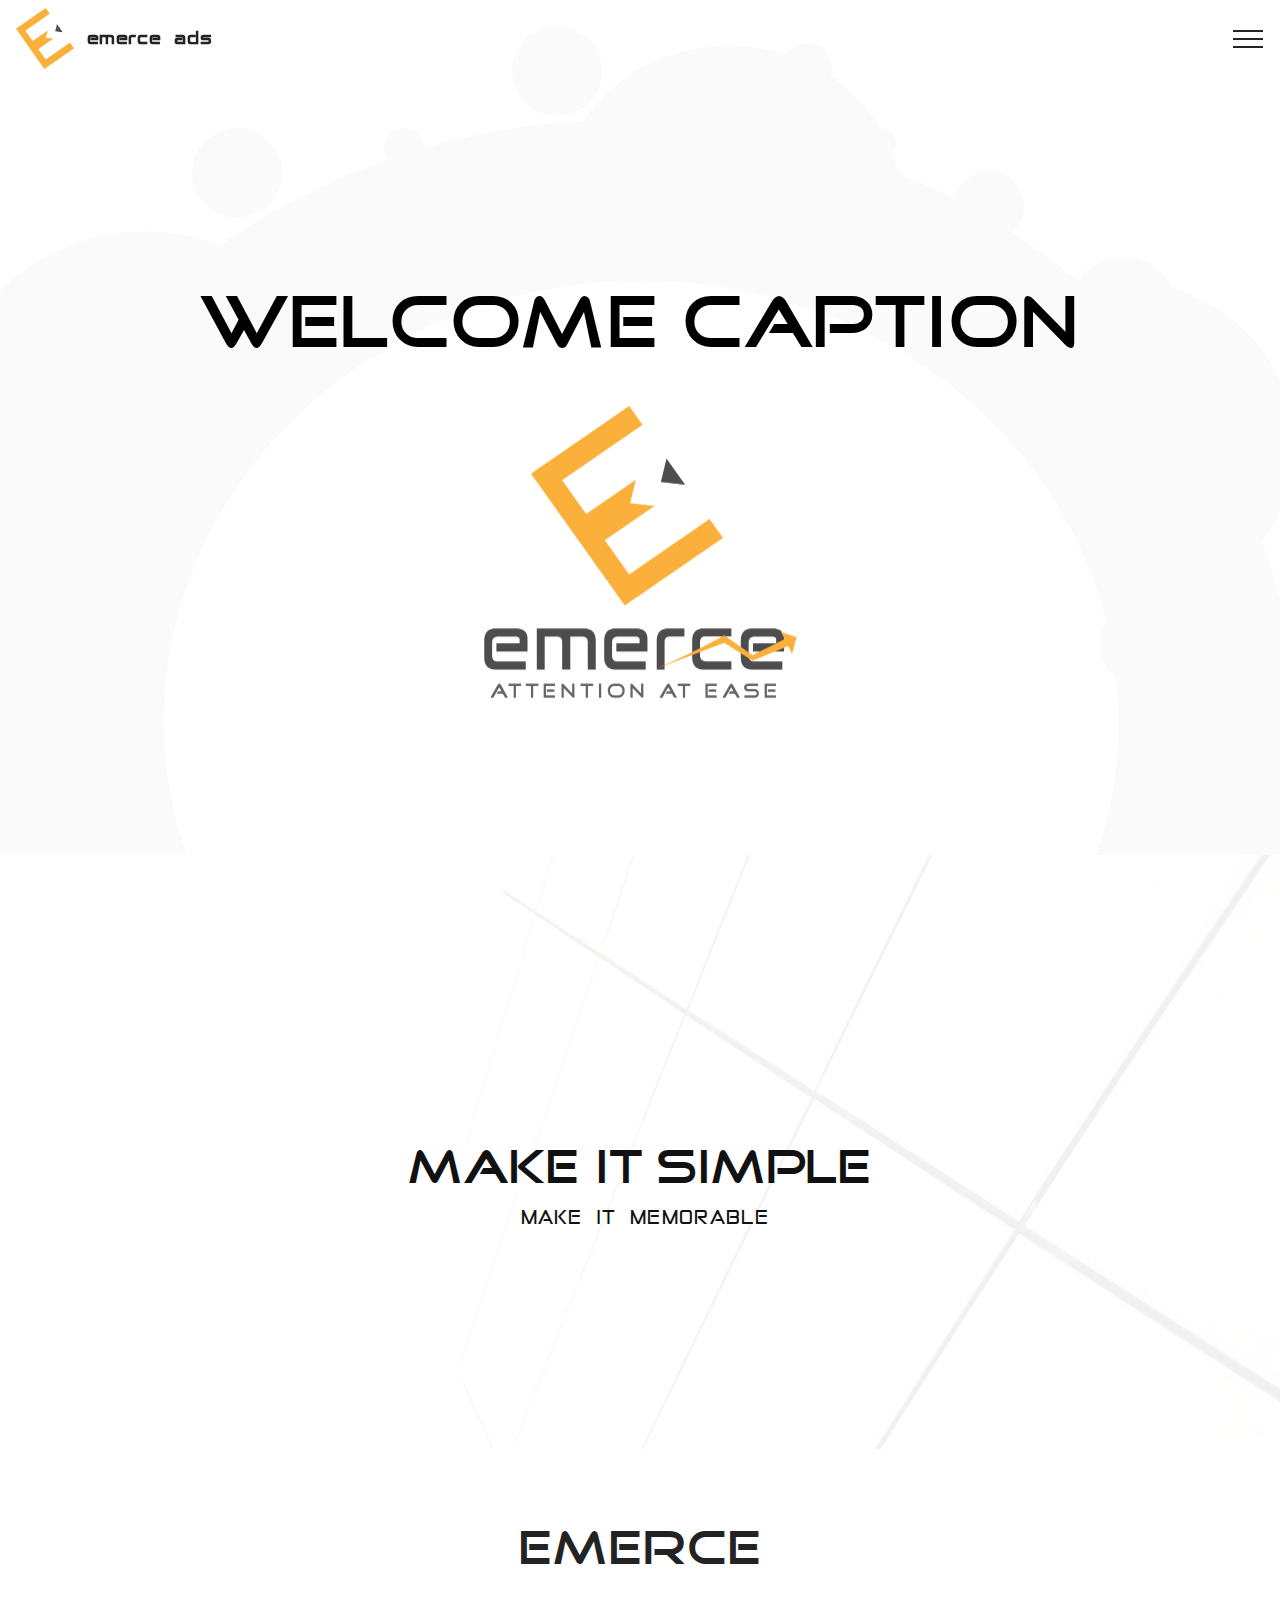
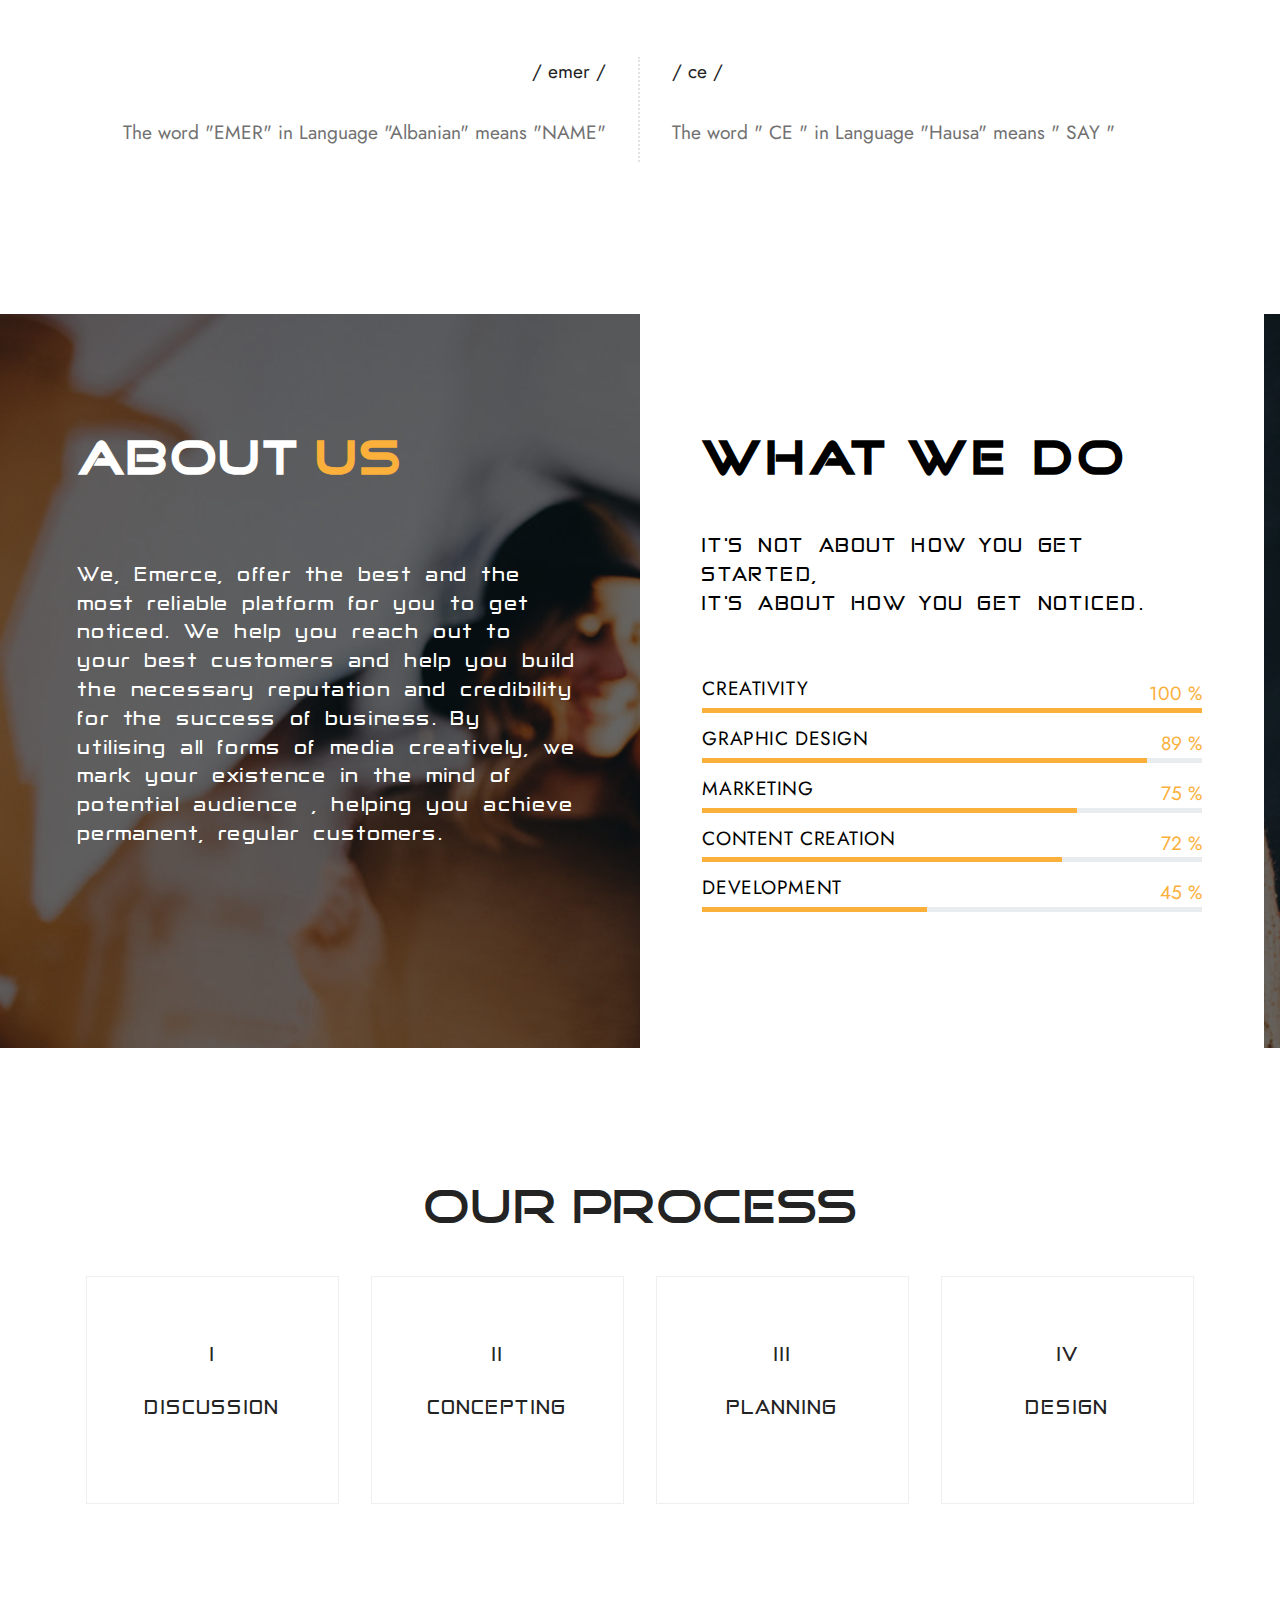
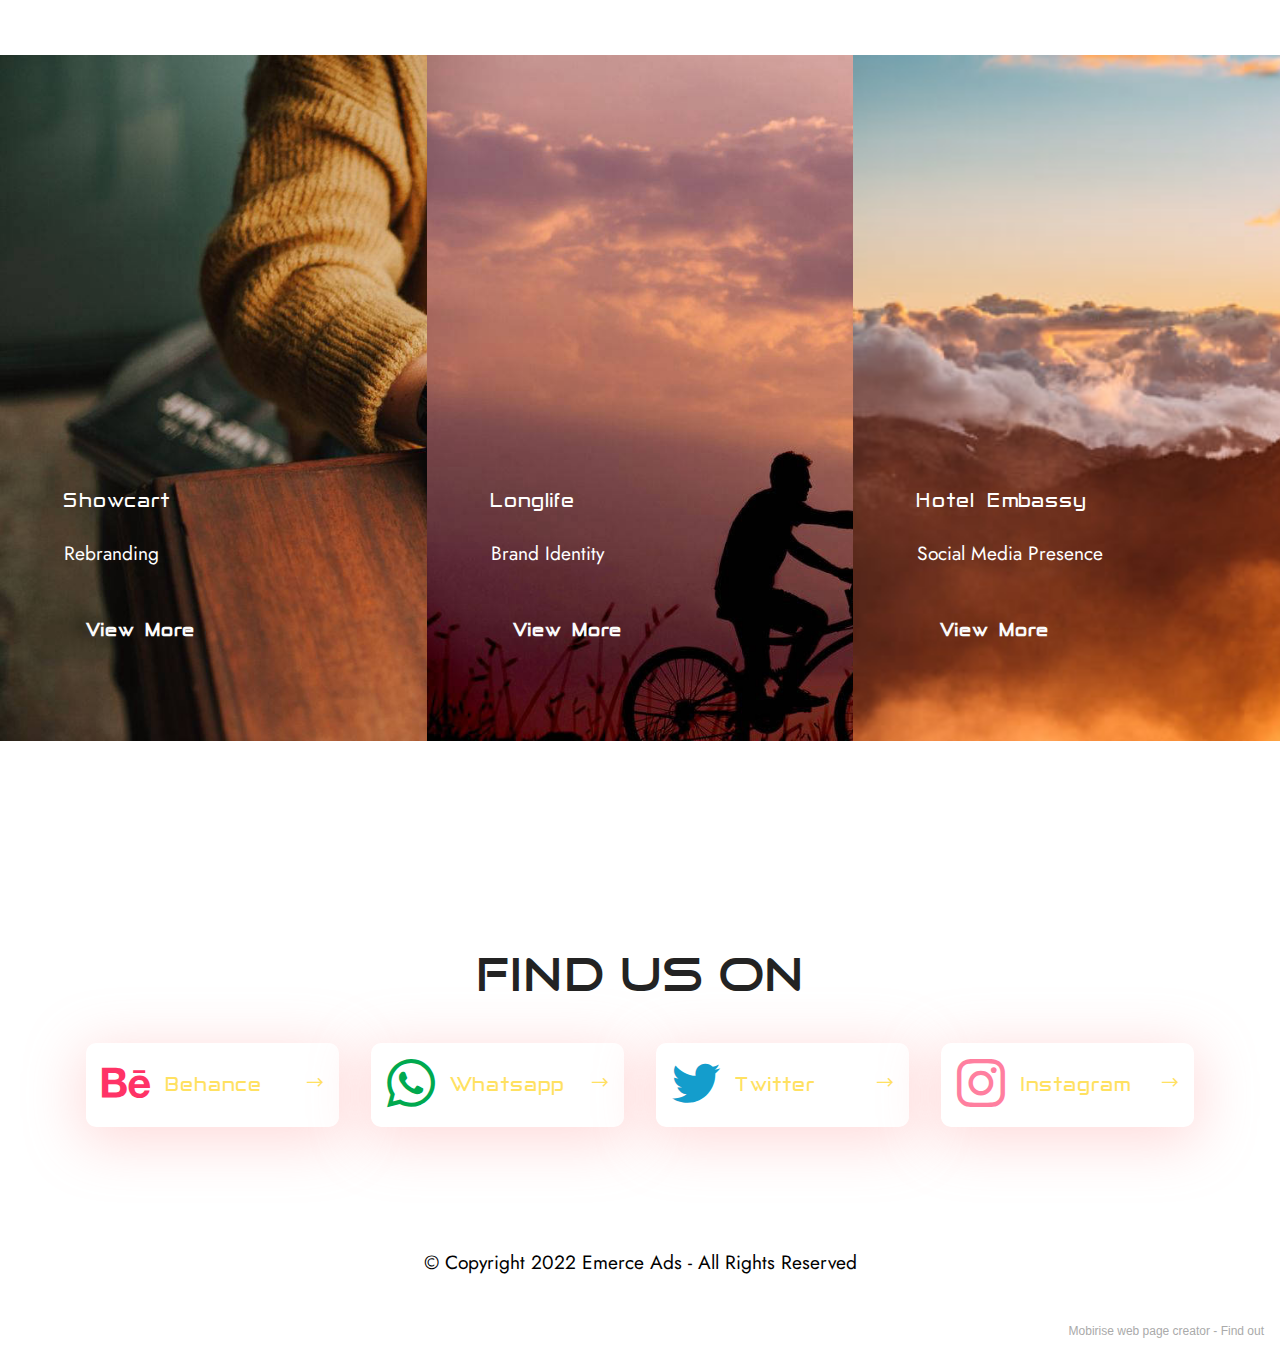
==== index.html @ 0b378f1a "iNITIAL dESIGN tEMPLATE" ====
<!DOCTYPE html>
<html  >
<head>
  <!-- Site made with Mobirise Website Builder v5.5.2, https://mobirise.com -->
  <meta charset="UTF-8">
  <meta http-equiv="X-UA-Compatible" content="IE=edge">
  <meta name="generator" content="Mobirise v5.5.2, mobirise.com">
  <meta name="viewport" content="width=device-width, initial-scale=1, minimum-scale=1">
  <link rel="shortcut icon" href="assets/images/emerce-logo-only-96x100.png" type="image/x-icon">
  <meta name="description" content="">
  
  
  <title>Home</title>
  <link rel="stylesheet" href="assets/web/assets/mobirise-icons2/mobirise2.css">
  <link rel="stylesheet" href="assets/bootstrap/css/bootstrap.min.css">
  <link rel="stylesheet" href="assets/bootstrap/css/bootstrap-grid.min.css">
  <link rel="stylesheet" href="assets/bootstrap/css/bootstrap-reboot.min.css">
  <link rel="stylesheet" href="assets/animate-css/css/animate.css">
  <link rel="stylesheet" href="assets/animate-css/css/animate.compat.css">
  <link rel="stylesheet" href="assets/animate-css/css/animate.min.css">
  <link rel="stylesheet" href="assets/animate-css/css/animation_utility.css">
  <link rel="stylesheet" href="assets/parallax/jarallax.css">
  <link rel="stylesheet" href="assets/tether/tether.min.css">
  <link rel="stylesheet" href="assets/dropdown/css/style.css">
  <link rel="stylesheet" href="assets/socicon/css/styles.css">
  <link rel="stylesheet" href="assets/theme/css/style.css">
  <link href="assets/fonts/style.css" rel="stylesheet">
  <link rel="preload" href="https://fonts.googleapis.com/css2?family=Jost:ital,wght@0,400;0,700;1,400;1,700&display=swap&display=swap" as="style" onload="this.onload=null;this.rel='stylesheet'">
  <noscript><link rel="stylesheet" href="https://fonts.googleapis.com/css2?family=Jost:ital,wght@0,400;0,700;1,400;1,700&display=swap&display=swap"></noscript>
  <link rel="preload" as="style" href="assets/mobirise/css/mbr-additional.css"><link rel="stylesheet" href="assets/mobirise/css/mbr-additional.css" type="text/css">
  
  
  
  
</head>
<body>
  
  <section class="animateMenu14 extMenu14 menu cid-sZHbdw7y7J" once="menu" id="animateMenu14-c">

	


	<nav class="navbar navbar-dropdown collapsed navbar-fixed-top">
		<div class="navbar-brand">
			<span class="navbar-logo">
				<a href="index.html">
					<img src="assets/images/emerce-logo-only-96x100.png" alt="Emerce Logo" style="height: 3.8rem;">
				</a>
			</span>
			<span class="navbar-caption-wrap"><a class="navbar-caption text-black display-4" href="https://mobiri.se">emerce ads</a></span>
		</div>
		<button class="navbar-toggler" type="button" data-toggle="collapse" data-target="#navbarSupportedContent" aria-controls="navbarNavAltMarkup" aria-expanded="false" aria-label="Toggle navigation">
			<div class="hamburger">
				<span></span>
				<span></span>
				<span></span>
				<span></span>
			</div>
		</button>
		<div class="collapse navbar-collapse" id="navbarSupportedContent">
			<div class="container slideInLeft scrollanimation animate__animated animate__delay-0s animate__duration-0s animate__slower animate__repeat-1">
				<div class="row align-items-center">
					<div class="col-md-6 col-lg-8 img-column">
						<img src="assets/images/background1.jpg" alt="LOGO">
					</div>
					<div class="col-md-6 col-lg-4 text-column align-right">
						<ul class="navbar-nav nav-dropdown" data-app-modern-menu="true">
							<li class="nav-item">
								<a class="nav-link link text-black display-5" href="https://mobiri.se">
									Home
								</a>
							</li>
							<li class="nav-item">
								<a class="nav-link link text-black display-5" href="https://mobiri.se">
									Menu
								</a>
							</li>
							<li class="nav-item">
								<a class="nav-link link text-black display-5" href="https://mobiri.se">
									Blog
								</a>
							</li>
						</ul>
						<div class="contact-block align-right py-3">
							<ul class="mbr-fonts-style contact-list display-7">
								<li><strong>PHONE:</strong> +1 (0) 000 0000 001</li>
								<li><strong>EMAIL:</strong> youremail@mail.com</li>
							</ul>
						</div>
						<div class="icons-menu">
							<a href="https://mobiri.se" target="_blank">
								<span class="p-2 mbr-iconfont socicon-twitter socicon"></span>
							</a>
							<a href="https://mobiri.se" target="_blank">
								<span class="p-2 mbr-iconfont socicon-facebook socicon"></span>
							</a>
							<a href="https://mobiri.se" target="_blank">
								<span class="p-2 mbr-iconfont socicon-youtube socicon"></span>
							</a>
							<a href="https://mobiri.se" target="_blank">
								<span class="p-2 mbr-iconfont socicon-behance socicon"></span>
							</a>
							
							
						</div>
						<div class="navbar-buttons mbr-section-btn">
							<a class="btn btn-sm btn-black-outline display-4" href="https://mobiri.se">
								Contact Us
							</a>
						</div>
					</div>
				</div>
			</div>
		</div>
	</nav>
</section>

<section class="animateHeader20 extHeader cid-sZHittsG3o" id="animateHeader20-f">

    


    

    <svg class="svg1" xmlns="http://www.w3.org/2000/svg" xmlns:xlink="http://www.w3.org/1999/xlink" width="1380px" height="810px" viewBox="0 0  1380 810" preserveAspectRatio="xMidYMid meet">
        <rect id="svgEditorBackground" x="0" y="0" width="1380" height="810" style="fill: none; stroke: none;"></rect>
        <circle id="e1_circle" cx="309" cy="433" style="fill:aqua;stroke:black;stroke-width:0px;" r="149.486"></circle>
        <circle id="e3_circle" cx="679" cy="707" style="fill: aqua; stroke-width: 0px;stroke:black;" r="516.715">
        </circle>
        <circle id="e4_circle" cx="759" cy="261" style="fill:aqua;stroke:black;stroke-width:0px;" r="132.2459829258">
        </circle>
        <circle id="e5_circle" cx="1054" cy="462" style="fill:aqua;stroke:black;stroke-width:0px;" r="139.413"></circle>
        <circle id="e6_circle" cx="691" cy="692" style="fill:khaki;stroke:black;stroke-width:0px;" r="367.214"></circle>
    </svg>

    <div class="round round1 rev"></div>
    <div class="round round2 rev"></div>
    <div class="round round3"></div>
    <div class="round round4 rev"></div>
    <div class="round round5"></div>
    <div class="round round6 rev"></div>
    <div class="round round7"></div>
    <div class="round round8 rev"></div>
    <div class="round round9 rev"></div>
    <div class="round round10"></div>
    <div class="round round11"></div>

    <div class="container slideInLeft scrollanimation animate__animated animate__delay-0s animate__duration-0s animate__slower animate__repeat-1">
        <div class="row justify-content-md-center align-items-center">


            <div class="col-md-10 align-center">
                <h1 class="mbr-section-title mbr-regular pb-2 mbr-fonts-style display-1">Welcome caption</h1>
                
                
                
            </div>

            <div class="pt-4 align-center" style="width: 35%;">
                <img src="assets/images/emerce-full-750x599.png" alt="Emerce Logo Name" title="">
            </div>

        </div>
    </div>

</section>

<section data-bs-version="5.1" class="features21 cid-sZGV14lDlD" id="features22-3">

    
    <div class="mbr-overlay" style="opacity: 0.8; background-color: rgb(255, 255, 255);">
    </div>
    <div class="container">
        <div class="row justify-content-center">
            <div class="col-12 col-md-8">
                <div class="item mbr-flex">
                    <div class="icon-box w-100">
                        <span class="step-number mbr-fonts-style display-1">&nbsp;</span>
                    </div>
                    <div class="text-box">
                        <h4 class="icon-title card-title mbr-black mbr-fonts-style display-2">MAKE IT SIMPLE</h4>
                        <h5 class="icon-text mbr-black mbr-fonts-style display-5">&nbsp;MAKE IT MEMORABLE</h5>
                        
                    </div>
                </div>
                
                
                
                
                
                
                
            </div>
        </div>
    </div>
</section>

<section class="animateContent2 mbr-section extСontent cid-sZGV6qmUOB" id="animateContent2-4">

    

    <div class="container fadeIn scrollanimation animate__animated animate__delay-0s animate__duration-0s animate__slower animate__repeat-1">
        <div class="title col-12 col-md-12">
            <h2 class="align-center mbr-fonts-style pb-5 display-2">emerce</h2>
        </div>
        <div class="media-container-row mt-4">
            <div class="article article-right-border mb-4 col-sm-12 col-md-6">
                
                <h3 class="article-title-left align-right mbr-fonts-style pb-4 display-7">/ emer /</h3>
                <p class="mbr-text-left align-right mbr-fonts-style display-7">The word "EMER" in Language "Albanian" means "NAME"</p>
            </div>
            <div class="article mb-4 col-sm-12 col-md-6">
                
                <h3 class="article-title-right mbr-fonts-style pb-4 align-left display-7">/ ce /</h3>
                <p class="mbr-text-right mbr-fonts-style align-left display-7">The word " CE " in Language "Hausa" means " SAY "</p>
            </div>
        </div>
    </div>
</section>

<section class="animateProgressBars11 extProgressBars cid-sZK73WFWVi" id="animateProgressBars11-j">

    

    <div class="mbr-overlay" style="opacity: 0.6; background-color: rgb(0, 0, 0);">
    </div>

    <div class="container-fluid fadeIn scrollanimation animate__animated animate__delay-0s animate__duration-0s animate__slower animate__repeat-1">
        <div class="row">
            <div class="first-col col-md-6">
                <div class="about-content">
                    <div class="mbr-section-title pb-3 align-left">
                        <span class="text-title mbr-bold mbr-fonts-style mbr-white display-2">
                        ABOUT </span> <span class="text-primarycolor mbr-fonts-style mbr-bold display-2">us</span>
                    </div>
                    <h3 class="mbr-section-subtitle align-left mbr-white mbr-light pb-3 mbr-fonts-style display-5">
                        
                    <div><span style="font-size: 1.2rem; letter-spacing: 0.03em;"><br></span></div><br><div><span style="font-size: 1.2rem; letter-spacing: 0.03em;">We, Emerce, offer the best and the most reliable platform for you to get noticed. We help you reach out to your best customers and help you build the necessary reputation and credibility for the success of business. By utilising all forms of media creatively, we mark your existence in the mind of potential audience , helping you achieve permanent, regular customers.&nbsp;</span><br></div></h3>
                    
                    
                </div>
            </div>
            <div class="second-col col-md-6">
                <h2 class="mbr-section-title pb-3 align-left mbr-bold mbr-fonts-style mbr-white display-2">what we do</h2>
                <h3 class="mbr-section-subtitle mbr-fonts-style align-left mbr-light display-5"><br>IT'S NOT ABOUT HOW YOU GET STARTED,
<div>IT'S ABOUT HOW YOU GET NOTICED.</div><div><br></div></h3>
                <div class="row pt-4">
                    <div class="progress_elements col-md-12">
                        <div class="progress1 pb-3">
                            <div class="title-wrap">
                                <div class="progressbar-title mbr-fonts-style display-7">
                                    <p>CREATIVITY</p>
                                </div>
                                <div class="progress_value mbr-fonts-style display-7">
                                    <div class="progressbar-number"></div>
                                    <span>%</span>
                                </div>
                            </div>
                            <div class="progress">
                                <div class="progress-bar progress-bar-1" role="progressbar" aria-valuenow="100" aria-valuemin="0" aria-valuemax="100"></div>
                            </div>
                        </div>
                            
                        <div class="progress2 pb-3">
                            <div class="title-wrap">
                                <div class="progressbar-title mbr-fonts-style display-7">
                                    <p>
                                        GRAPHIC DESIGN</p>
                                </div>
                                <div class="progress_value mbr-fonts-style display-7">
                                    <div class="progressbar-number"></div>
                                    <span>%</span>
                                </div>
                            </div>
                            <div class="progress">
                                <div class="progress-bar progress-bar-2" role="progressbar" aria-valuenow="100" aria-valuemin="0" aria-valuemax="100"></div>
                            </div>
                        </div>
                        
                        <div class="progress3 pb-3">
                            <div class="title-wrap">
                                <div class="progressbar-title mbr-fonts-style display-7">
                                    <p>
                                        MARKETING</p>
                                </div>
                                <div class="progress_value mbr-fonts-style display-7">
                                    <div class="progressbar-number"></div>
                                    <span>%</span>
                                </div>
                            </div>
                            <div class="progress">
                                <div class="progress-bar progress-bar-3" role="progressbar" aria-valuenow="100" aria-valuemin="0" aria-valuemax="100"></div>
                            </div>
                        </div>
                        
                        <div class="progress4 pb-3">
                            <div class="title-wrap">
                                <div class="progressbar-title mbr-fonts-style display-7">
                                    <p>
                                        CONTENT CREATION</p>
                                </div>
                                <div class="progress_value mbr-fonts-style display-7">
                                    <div class="progressbar-number"></div>
                                    <span>%</span>
                                </div>
                            </div>
                            <div class="progress">
                                <div class="progress-bar progress-bar-4" role="progressbar" aria-valuenow="100" aria-valuemin="0" aria-valuemax="100"></div>
                            </div>
                        </div>
                     
                        <div class="progress5 pb-3">
                            <div class="title-wrap">
                                <div class="progressbar-title mbr-fonts-style display-7">
                                    <p>
                                        DEVELOPMENT
                                    </p>
                                </div>
                                <div class="progress_value mbr-fonts-style display-7">
                                    <div class="progressbar-number"></div>
                                    <span>%</span>
                                </div>
                            </div>        
                            <div class="progress">    
                                <div class="progress-bar progress-bar-5" role="progressbar" aria-valuenow="100" aria-valuemin="0" aria-valuemax="100"></div>
                            </div>
                        </div>
                    </div>    
                </div>
            </div>
        </div>
    </div>
</section>

<section class="animateFeatures4 extFeatures cid-sZHaCJRc7i mbr-parallax-background" id="animateFeatures4-9">
    
         

    <div class="mbr-overlay" style="opacity: 0.9; background-color: rgb(255, 255, 255);">
    </div>
    <div class="container fadeIn scrollanimation animate__animated animate__delay-0s animate__duration-0s animate__slower animate__repeat-1">
        
         <h1 class="mbr-section-title pb-3 mbr-fonts-style display-2">our Process</h1>
        
        
        <div class="row">
            <div class="card p-3 col-12 col-md-6 col-lg-3">
                <div class="card-wrapper media-container-row media-container-row">
                    <div class="card-box">
                        <h2 class="number pb-3 mbr-fonts-style display-5">I</h2>
                        <h4 class="card-title pb-3 mbr-fonts-style display-5">DISCUSSION</h4>
                        
                           
                    </div>
                </div>
            </div>

            <div class="card p-3 col-12 col-md-6 col-12 col-md-6 col-lg-3">
                <div class="card-wrapper media-container-row media-container-row">
                    <div class="card-box">
                        <h2 class="number pb-3 mbr-fonts-style display-5">II</h2>
                        <h4 class="card-title pb-3 mbr-fonts-style display-5">CONCEPTING</h4>
                        
                          
                    </div>
                </div>
            </div>

            <div class="card p-3 col-12 col-md-6 col-lg-3">
                 <div class="card-wrapper media-container-row media-container-row">
                    <div class="card-box">
                        <h2 class="number pb-3 mbr-fonts-style display-5">III</h2>
                        <h4 class="card-title pb-3 mbr-fonts-style display-5">PLANNING</h4>
                        
                           
                    </div>
                </div>
            </div>

            <div class="card p-3 col-12 col-md-6 col-lg-3">
                  <div class="card-wrapper media-container-row media-container-row">
                    <div class="card-box">
                        <h2 class="number pb-3 mbr-fonts-style display-5">IV</h2>
                        <h4 class="card-title pb-3 mbr-fonts-style display-5">DESIGN</h4>
                        
                         
                    </div>
                </div>
            </div>
        </div>
    </div>
</section>

<section class="animateFeatures67 features3 cid-sZGVl7zCKR" id="animateFeatures67-5">

    

    
    <div class="fadeIn scrollanimation animate__animated animate__delay-0s animate__duration-0s animate__slower animate__repeat-1 container-fluid">
        <div class="media-container-row">
            <div class="card p-3 col-12 col-md-6 col-lg-4">
                <div class="card-wrapper card1">
                    <div class="card-box">
                        <h4 class="card-title align-left mbr-semibold mbr-white mbr-fonts-style display-5">Showcart</h4>
                        <p class="mbr-text align-left mbr-white mbr-fonts-style display-7">
                            Rebranding</p>
                        <div class="mbr-section-btn"><a href="index.html" class="btn btn-md btn-white-outline display-4">View More</a></div>
                    </div>

                </div>
            </div>

            <div class="card p-3 col-12 col-md-6 col-lg-4">
                <div class="card-wrapper card2">
                    <div class="card-box">
                        <h4 class="card-title align-left mbr-semibold mbr-white mbr-fonts-style display-5">
                            Longlife</h4>
                        <p class="mbr-text align-left mbr-white mbr-fonts-style display-7">
                            Brand Identity</p>
                        <div class="mbr-section-btn"><a href="index.html" class="btn btn-md btn-white-outline display-4">View More</a></div>
                    </div>

                </div>
            </div>

            <div class="card p-3 col-12 col-md-6 col-lg-4">
                <div class="card-wrapper card3">
                    <div class="card-box">
                        <h4 class="card-title align-left mbr-semibold mbr-white mbr-fonts-style display-5">
                            Hotel Embassy</h4>
                        <p class="mbr-text align-left mbr-white mbr-fonts-style display-7">
                            Social Media Presence</p>
                        <div class="mbr-section-btn"><a href="index.html" class="btn btn-md btn-white-outline display-4">View More</a></div>
                    </div>

                </div>
            </div>

            
        </div>
    </div>
</section>

<section class="animateSocialButtons3 extFeatures cid-sZHetz3r29" id="animateSocialButtons3-d">

    

    
    <div class="container fadeIn scrollanimation animate__animated animate__delay-0s animate__duration-0s animate__slower animate__repeat-1">
        <div class="row justify-content-center">
            <div class="col-md-12 col-lg-10">


                <h1 class="mbr-section-title mbr-regular pb-3 align-center mbr-fonts-style display-2">find us on</h1>
                
            </div>


            <div class="card cardcolor p-3 col-12 col-md-6 col-lg-3">
                <div class="card-wrapper">
                    <div class="card-img">
                        <a href="https://mobiri.se"><span class="mbr-iconfont ico1 socicon-behance socicon" style="color: rgb(255, 51, 102); fill: rgb(255, 51, 102);"></span></a>
                    </div>
                    <div class="card-box">
                        <h3 class="card-title align-left mbr-fonts-style display-5"><a href="index.html" class="text-warning text-primary">Behance</a></h3>
                        
                    </div>
                    <div class="card-img">
                        <a href="https://mobiri.se"><span class="mbr-iconfont ico2 mobi-mbri-right mobi-mbri"></span></a>
                    </div>
                </div>
            </div>

            <div class="card cardcolor p-3 col-12 col-md-6 col-lg-3">
                <div class="card-wrapper">
                    <div class="card-img">
                        <a href="https://mobiri.se"><span class="mbr-iconfont ico1 socicon-whatsapp socicon" style="color: rgb(0, 169, 79); fill: rgb(0, 169, 79);"></span></a>
                    </div>
                    <div class="card-box">
                        <h3 class="card-title align-left mbr-fonts-style display-5"><a href="https://mobiri.se" class="text-warning">Whatsapp</a></h3>
                        
                    </div>
                    <div class="card-img">
                        <a href="https://mobiri.se"><span class="mbr-iconfont ico2 mobi-mbri-right mobi-mbri"></span></a>
                    </div>
                </div>
            </div>

            <div class="card cardcolor p-3 col-12 col-md-6 col-lg-3">
                <div class="card-wrapper">
                    <div class="card-img">
                        <a href="https://mobiri.se"><span class="mbr-iconfont ico1 socicon-twitter socicon" style="color: rgb(20, 157, 204); fill: rgb(20, 157, 204);"></span></a>
                    </div>
                    <div class="card-box">
                        <h3 class="card-title align-left mbr-fonts-style display-5"><a href="https://mobiri.se" class="text-warning">Twitter</a></h3>
                        
                    </div>
                    <div class="card-img">
                        <a href="https://mobiri.se"><span class="mbr-iconfont ico2 mobi-mbri-right mobi-mbri"></span></a>
                    </div>
                </div>
            </div>

            <div class="card cardcolor p-3 col-12 col-md-6 col-lg-3">
                <div class="card-wrapper">
                    <div class="card-img">
                        <a href="https://mobiri.se"><span class="mbr-iconfont ico1 socicon-instagram socicon" style="color: rgb(255, 127, 159); fill: rgb(255, 127, 159);"></span></a>
                    </div>
                    <div class="card-box">
                        <h3 class="card-title align-left mbr-fonts-style display-5"><a href="https://mobiri.se" class="text-warning">Instagram</a></h3>
                        
                    </div>
                    <div class="card-img">
                        <a href="https://mobiri.se"><span class="mbr-iconfont ico2 mobi-mbri-right mobi-mbri"></span></a>
                    </div>
                </div>
            </div>

        </div>


    </div>

</section>

<section data-bs-version="5.1" class="footer7 cid-sZHGSi32Nx" once="footers" id="footer7-i">

    

    

    <div class="container">
        <div class="media-container-row align-center mbr-white">
            <div class="col-12">
                <p class="mbr-text mb-0 mbr-fonts-style display-7">
                    © Copyright 2022 Emerce Ads - All Rights Reserved
                </p>
            </div>
        </div>
    </div>
</section><section style="background-color: #fff; font-family: -apple-system, BlinkMacSystemFont, 'Segoe UI', 'Roboto', 'Helvetica Neue', Arial, sans-serif; color:#aaa; font-size:12px; padding: 0; align-items: center; display: flex;"><a href="https://mobirise.site/t" style="flex: 1 1; height: 3rem; padding-left: 1rem;"></a><p style="flex: 0 0 auto; margin:0; padding-right:1rem;">Mobirise web page creator - <a href="https://mobirise.site/n" style="color:#aaa;">Find out</a></p></section><script src="assets/popper/popper.min.js"></script>  <script src="assets/bootstrap/js/bootstrap.bundle.min.js"></script>  <script src="assets/animate-css/js/oyethemes_onscroll_animation.js"></script>  <script src="assets/parallax/jarallax.js"></script>  <script src="assets/smoothscroll/smooth-scroll.js"></script>  <script src="assets/ytplayer/index.js"></script>  <script src="assets/tether/tether.min.js"></script>  <script src="assets/dropdown/js/navbar-dropdown.js"></script>  <script src="assets/touchswipe/jquery.touch-swipe.min.js"></script>  <script src="assets/theme/js/script.js"></script>  
  
  
</body>
</html>
---- assets/web/assets/mobirise-icons2/mobirise2.css ----
@font-face {
  font-family: 'Moririse2';
  font-display: swap;
  src:  url('mobirise2.eot?f2bix4');
  src:  url('mobirise2.eot?f2bix4#iefix') format('embedded-opentype'),
    url('mobirise2.ttf?f2bix4') format('truetype'),
    url('mobirise2.woff?f2bix4') format('woff'),
    url('mobirise2.svg?f2bix4#mobirise2') format('svg');
  font-weight: normal;
  font-style: normal;
}

[class^="mobi-"], [class*=" mobi-"] {
  /* use !important to prevent issues with browser extensions that change fonts */
  font-family: 'Moririse2' !important;
  speak: none;
  font-style: normal;
  font-weight: normal;
  font-variant: normal;
  text-transform: none;
  line-height: 1;

  /* Better Font Rendering =========== */
  -webkit-font-smoothing: antialiased;
  -moz-osx-font-smoothing: grayscale;
}

.mobi-mbri-add-submenu:before {
  content: "\e900";
}
.mobi-mbri-alert:before {
  content: "\e901";
}
.mobi-mbri-align-center:before {
  content: "\e902";
}
.mobi-mbri-align-justify:before {
  content: "\e903";
}
.mobi-mbri-align-left:before {
  content: "\e904";
}
.mobi-mbri-align-right:before {
  content: "\e905";
}
.mobi-mbri-android:before {
  content: "\e906";
}
.mobi-mbri-apple:before {
  content: "\e907";
}
.mobi-mbri-arrow-down:before {
  content: "\e908";
}
.mobi-mbri-arrow-next:before {
  content: "\e909";
}
.mobi-mbri-arrow-prev:before {
  content: "\e90a";
}
.mobi-mbri-arrow-up:before {
  content: "\e90b";
}
.mobi-mbri-bold:before {
  content: "\e90c";
}
.mobi-mbri-bookmark:before {
  content: "\e90d";
}
.mobi-mbri-bootstrap:before {
  content: "\e90e";
}
.mobi-mbri-briefcase:before {
  content: "\e90f";
}
.mobi-mbri-browse:before {
  content: "\e910";
}
.mobi-mbri-bulleted-list:before {
  content: "\e911";
}
.mobi-mbri-calendar:before {
  content: "\e912";
}
.mobi-mbri-camera:before {
  content: "\e913";
}
.mobi-mbri-cart-add:before {
  content: "\e914";
}
.mobi-mbri-cart-full:before {
  content: "\e915";
}
.mobi-mbri-cash:before {
  content: "\e916";
}
.mobi-mbri-change-style:before {
  content: "\e917";
}
.mobi-mbri-chat:before {
  content: "\e918";
}
.mobi-mbri-clock:before {
  content: "\e919";
}
.mobi-mbri-close:before {
  content: "\e91a";
}
.mobi-mbri-cloud:before {
  content: "\e91b";
}
.mobi-mbri-code:before {
  content: "\e91c";
}
.mobi-mbri-contact-form:before {
  content: "\e91d";
}
.mobi-mbri-credit-card:before {
  content: "\e91e";
}
.mobi-mbri-cursor-click:before {
  content: "\e91f";
}
.mobi-mbri-cust-feedback:before {
  content: "\e920";
}
.mobi-mbri-database:before {
  content: "\e921";
}
.mobi-mbri-delivery:before {
  content: "\e922";
}
.mobi-mbri-desktop:before {
  content: "\e923";
}
.mobi-mbri-devices:before {
  content: "\e924";
}
.mobi-mbri-down:before {
  content: "\e925";
}
.mobi-mbri-download-2:before {
  content: "\e926";
}
.mobi-mbri-download:before {
  content: "\e927";
}
.mobi-mbri-drag-n-drop-2:before {
  content: "\e928";
}
.mobi-mbri-drag-n-drop:before {
  content: "\e929";
}
.mobi-mbri-edit-2:before {
  content: "\e92a";
}
.mobi-mbri-edit:before {
  content: "\e92b";
}
.mobi-mbri-error:before {
  content: "\e92c";
}
.mobi-mbri-extension:before {
  content: "\e92d";
}
.mobi-mbri-features:before {
  content: "\e92e";
}
.mobi-mbri-file:before {
  content: "\e92f";
}
.mobi-mbri-flag:before {
  content: "\e930";
}
.mobi-mbri-folder:before {
  content: "\e931";
}
.mobi-mbri-gift:before {
  content: "\e932";
}
.mobi-mbri-github:before {
  content: "\e933";
}
.mobi-mbri-globe-2:before {
  content: "\e934";
}
.mobi-mbri-globe:before {
  content: "\e935";
}
.mobi-mbri-growing-chart:before {
  content: "\e936";
}
.mobi-mbri-hearth:before {
  content: "\e937";
}
.mobi-mbri-help:before {
  content: "\e938";
}
.mobi-mbri-home:before {
  content: "\e939";
}
.mobi-mbri-hot-cup:before {
  content: "\e93a";
}
.mobi-mbri-idea:before {
  content: "\e93b";
}
.mobi-mbri-image-gallery:before {
  content: "\e93c";
}
.mobi-mbri-image-slider:before {
  content: "\e93d";
}
.mobi-mbri-info:before {
  content: "\e93e";
}
.mobi-mbri-italic:before {
  content: "\e93f";
}
.mobi-mbri-key:before {
  content: "\e940";
}
.mobi-mbri-laptop:before {
  content: "\e941";
}
.mobi-mbri-layers:before {
  content: "\e942";
}
.mobi-mbri-left-right:before {
  content: "\e943";
}
.mobi-mbri-left:before {
  content: "\e944";
}
.mobi-mbri-letter:before {
  content: "\e945";
}
.mobi-mbri-like:before {
  content: "\e946";
}
.mobi-mbri-link:before {
  content: "\e947";
}
.mobi-mbri-lock:before {
  content: "\e948";
}
.mobi-mbri-login:before {
  content: "\e949";
}
.mobi-mbri-logout:before {
  content: "\e94a";
}
.mobi-mbri-magic-stick:before {
  content: "\e94b";
}
.mobi-mbri-map-pin:before {
  content: "\e94c";
}
.mobi-mbri-menu:before {
  content: "\e94d";
}
.mobi-mbri-mobile-2:before {
  content: "\e94e";
}
.mobi-mbri-mobile-horizontal:before {
  content: "\e94f";
}
.mobi-mbri-mobile:before {
  content: "\e950";
}
.mobi-mbri-mobirise:before {
  content: "\e951";
}
.mobi-mbri-more-horizontal:before {
  content: "\e952";
}
.mobi-mbri-more-vertical:before {
  content: "\e953";
}
.mobi-mbri-music:before {
  content: "\e954";
}
.mobi-mbri-new-file:before {
  content: "\e955";
}
.mobi-mbri-numbered-list:before {
  content: "\e956";
}
.mobi-mbri-opened-folder:before {
  content: "\e957";
}
.mobi-mbri-pages:before {
  content: "\e958";
}
.mobi-mbri-paper-plane:before {
  content: "\e959";
}
.mobi-mbri-paperclip:before {
  content: "\e95a";
}
.mobi-mbri-phone:before {
  content: "\e95b";
}
.mobi-mbri-photo:before {
  content: "\e95c";
}
.mobi-mbri-photos:before {
  content: "\e95d";
}
.mobi-mbri-pin:before {
  content: "\e95e";
}
.mobi-mbri-play:before {
  content: "\e95f";
}
.mobi-mbri-plus:before {
  content: "\e960";
}
.mobi-mbri-preview:before {
  content: "\e961";
}
.mobi-mbri-print:before {
  content: "\e962";
}
.mobi-mbri-protect:before {
  content: "\e963";
}
.mobi-mbri-question:before {
  content: "\e964";
}
.mobi-mbri-quote-left:before {
  content: "\e965";
}
.mobi-mbri-quote-right:before {
  content: "\e966";
}
.mobi-mbri-redo:before {
  content: "\e967";
}
.mobi-mbri-refresh:before {
  content: "\e968";
}
.mobi-mbri-responsive-2:before {
  content: "\e969";
}
.mobi-mbri-responsive:before {
  content: "\e96a";
}
.mobi-mbri-right:before {
  content: "\e96b";
}
.mobi-mbri-rocket:before {
  content: "\e96c";
}
.mobi-mbri-sad-face:before {
  content: "\e96d";
}
.mobi-mbri-sale:before {
  content: "\e96e";
}
.mobi-mbri-save:before {
  content: "\e96f";
}
.mobi-mbri-search:before {
  content: "\e970";
}
.mobi-mbri-setting-2:before {
  content: "\e971";
}
.mobi-mbri-setting-3:before {
  content: "\e972";
}
.mobi-mbri-setting:before {
  content: "\e973";
}
.mobi-mbri-share:before {
  content: "\e974";
}
.mobi-mbri-shopping-bag:before {
  content: "\e975";
}
.mobi-mbri-shopping-basket:before {
  content: "\e976";
}
.mobi-mbri-shopping-cart:before {
  content: "\e977";
}
.mobi-mbri-sites:before {
  content: "\e978";
}
.mobi-mbri-smile-face:before {
  content: "\e979";
}
.mobi-mbri-speed:before {
  content: "\e97a";
}
.mobi-mbri-star:before {
  content: "\e97b";
}
.mobi-mbri-success:before {
  content: "\e97c";
}
.mobi-mbri-sun:before {
  content: "\e97d";
}
.mobi-mbri-sun2:before {
  content: "\e97e";
}
.mobi-mbri-tablet-vertical:before {
  content: "\e97f";
}
.mobi-mbri-tablet:before {
  content: "\e980";
}
.mobi-mbri-target:before {
  content: "\e981";
}
.mobi-mbri-timer:before {
  content: "\e982";
}
.mobi-mbri-to-ftp:before {
  content: "\e983";
}
.mobi-mbri-to-local-drive:before {
  content: "\e984";
}
.mobi-mbri-touch-swipe:before {
  content: "\e985";
}
.mobi-mbri-touch:before {
  content: "\e986";
}
.mobi-mbri-trash:before {
  content: "\e987";
}
.mobi-mbri-underline:before {
  content: "\e988";
}
.mobi-mbri-undo:before {
  content: "\e989";
}
.mobi-mbri-unlink:before {
  content: "\e98a";
}
.mobi-mbri-unlock:before {
  content: "\e98b";
}
.mobi-mbri-up-down:before {
  content: "\e98c";
}
.mobi-mbri-up:before {
  content: "\e98d";
}
.mobi-mbri-update:before {
  content: "\e98e";
}
.mobi-mbri-upload-2:before {
  content: "\e98f";
}
.mobi-mbri-upload:before {
  content: "\e990";
}
.mobi-mbri-user-2:before {
  content: "\e991";
}
.mobi-mbri-user:before {
  content: "\e992";
}
.mobi-mbri-users:before {
  content: "\e993";
}
.mobi-mbri-video-play:before {
  content: "\e994";
}
.mobi-mbri-video:before {
  content: "\e995";
}
.mobi-mbri-watch:before {
  content: "\e996";
}
.mobi-mbri-website-theme-2:before {
  content: "\e997";
}
.mobi-mbri-website-theme:before {
  content: "\e998";
}
.mobi-mbri-wifi:before {
  content: "\e999";
}
.mobi-mbri-windows:before {
  content: "\e99a";
}
.mobi-mbri-zoom-in:before {
  content: "\e99b";
}
.mobi-mbri-zoom-out:before {
  content: "\e99c";
}
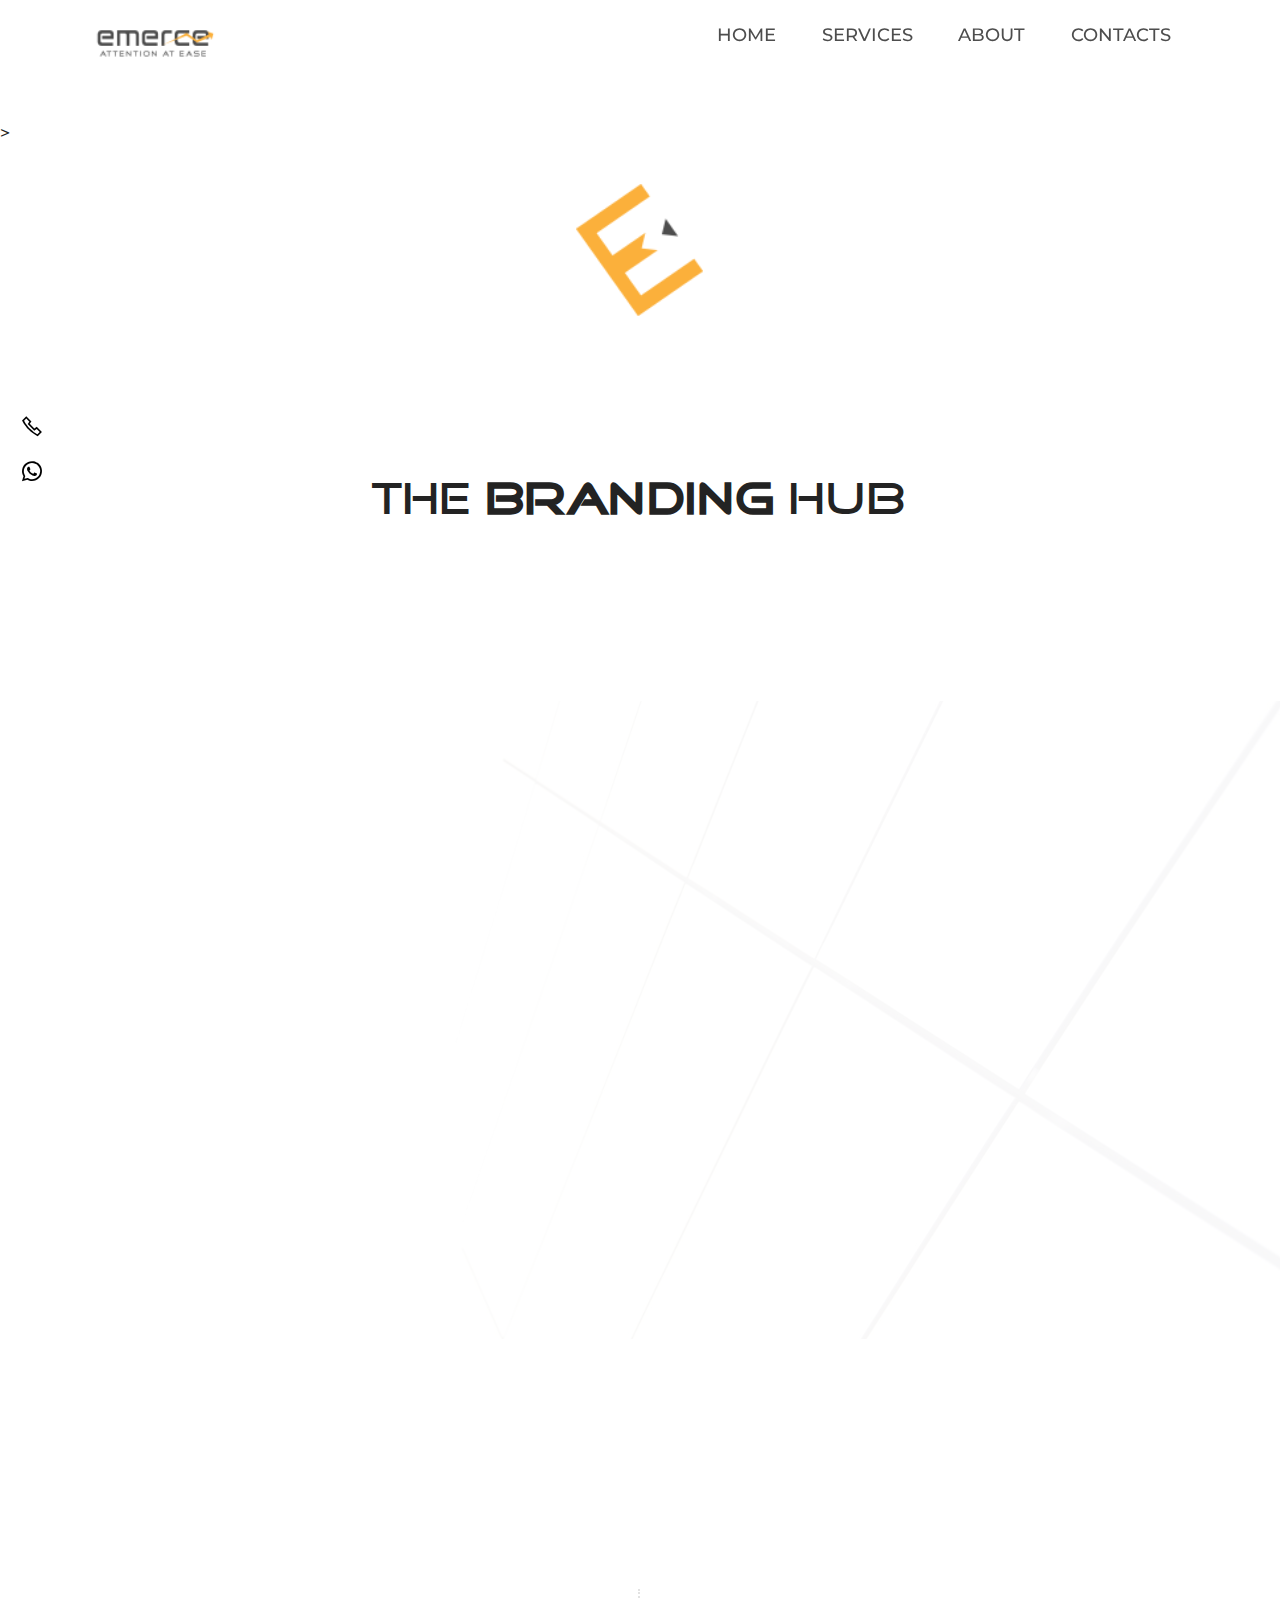
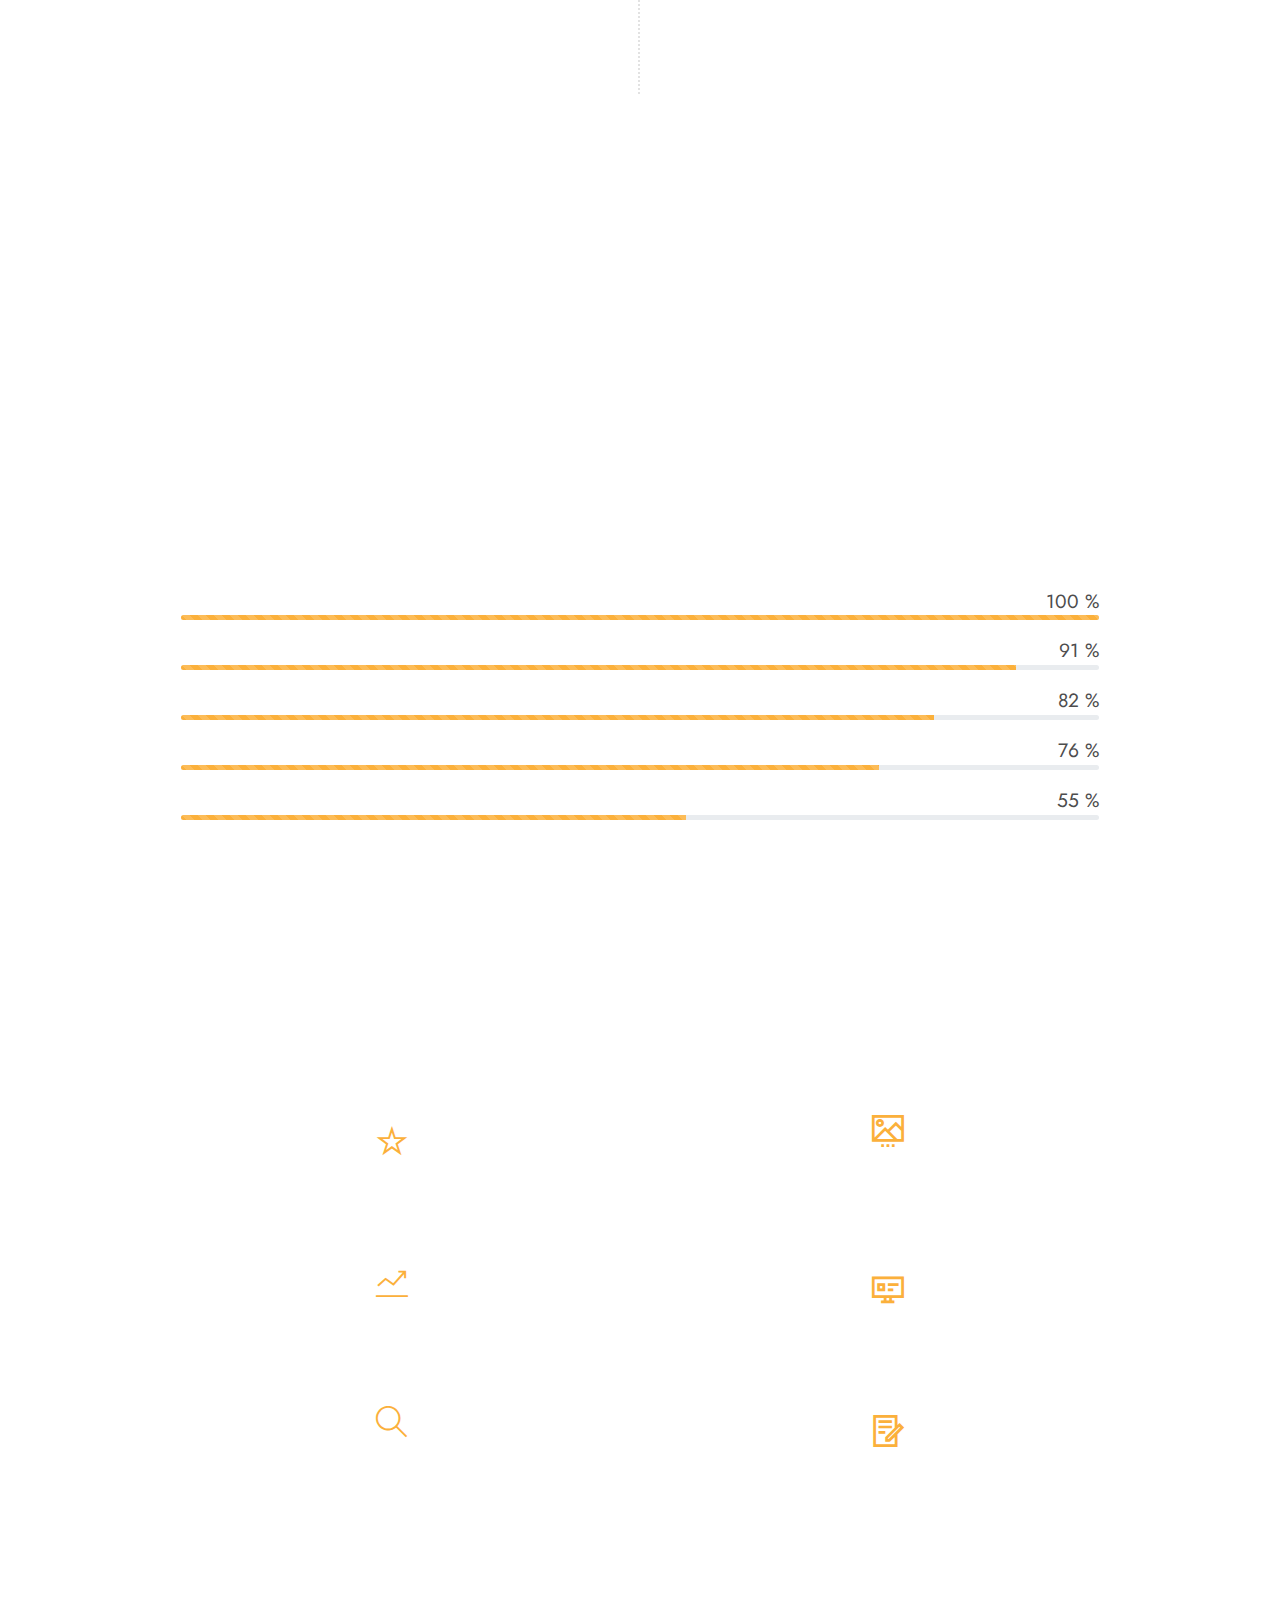
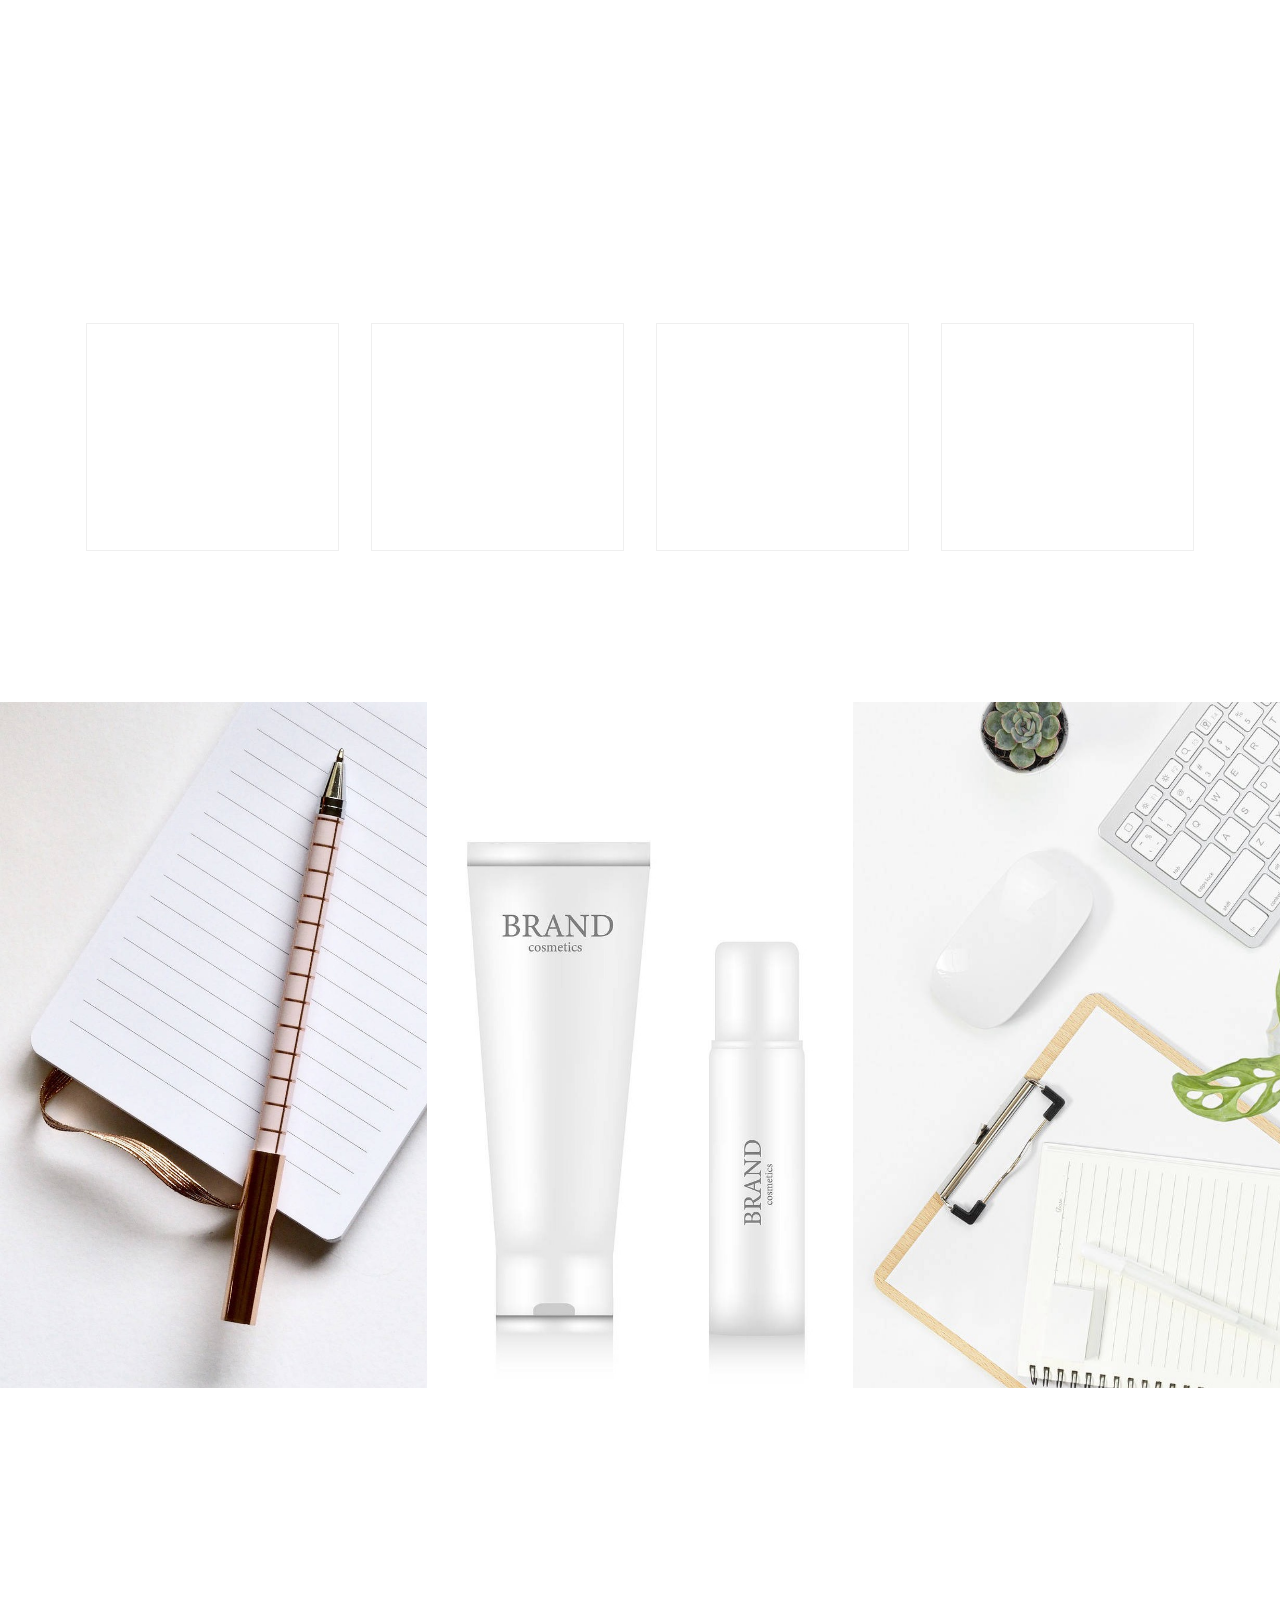
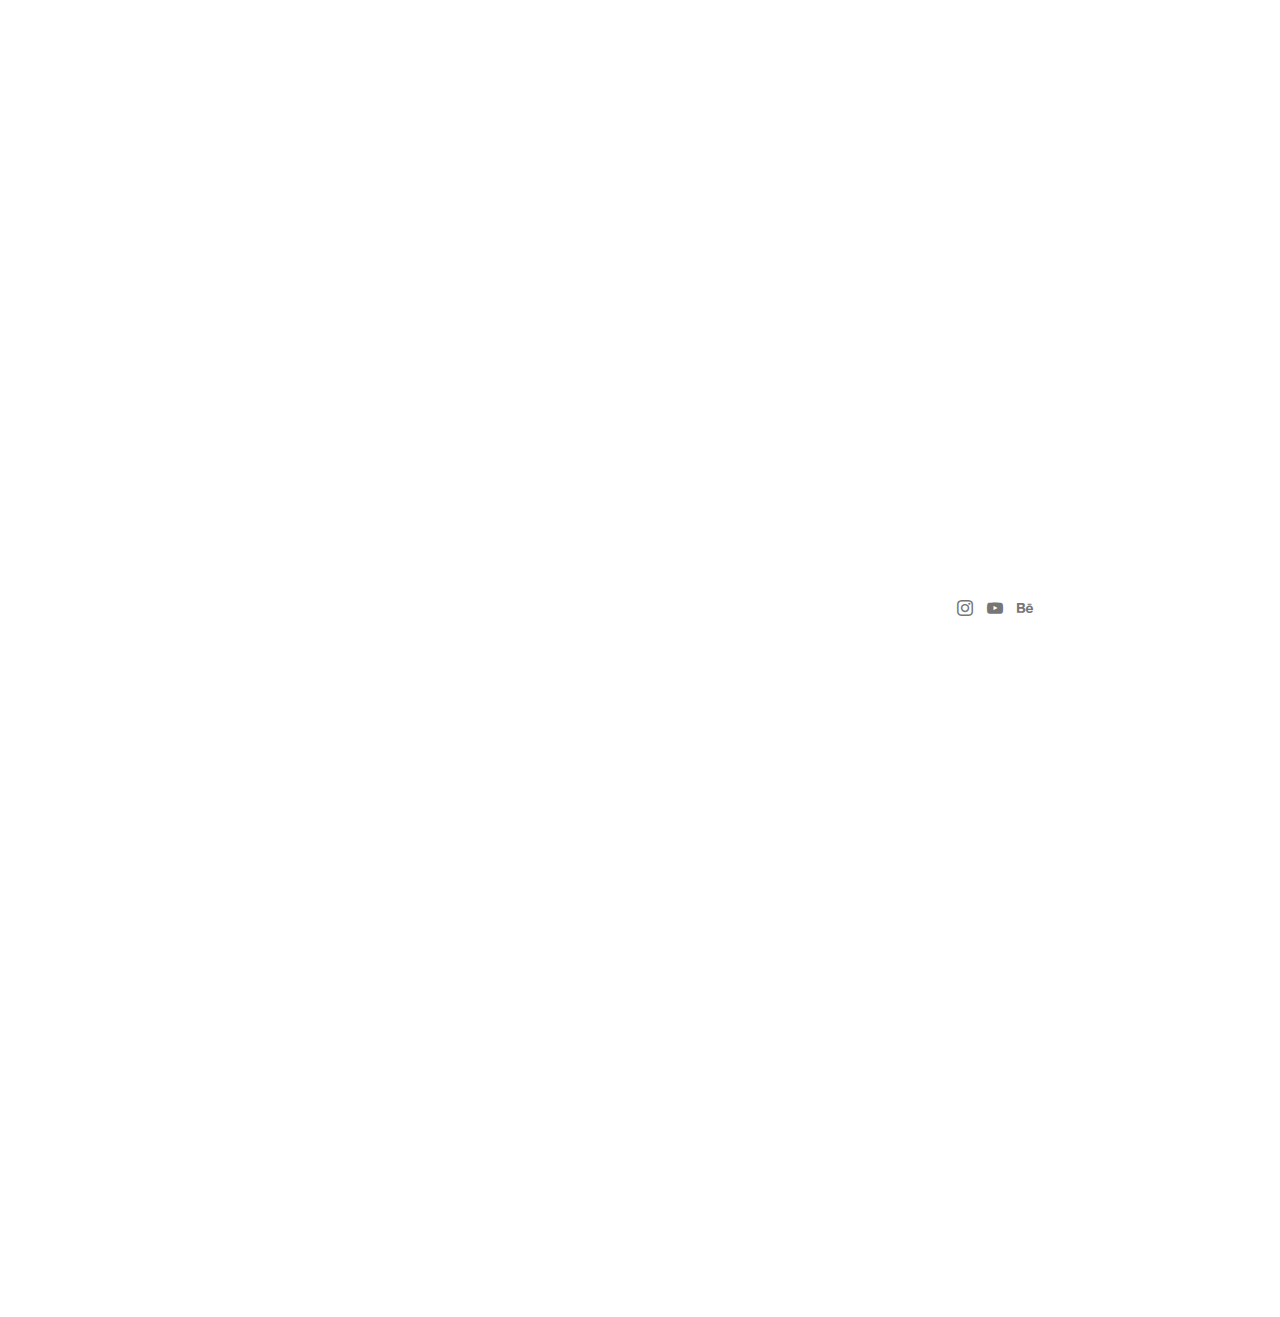
==== commit 07edf491: "First Proto finish" ====
--- a/index.html
+++ b/index.html
@@ -6,11 +6,12 @@
   <meta http-equiv="X-UA-Compatible" content="IE=edge">
   <meta name="generator" content="Mobirise v5.5.2, mobirise.com">
   <meta name="viewport" content="width=device-width, initial-scale=1, minimum-scale=1">
-  <link rel="shortcut icon" href="assets/images/emerce-logo-only-96x100.png" type="image/x-icon">
+  <link rel="shortcut icon" href="assets/images/emerce-logo-text-116x40.png" type="image/x-icon">
   <meta name="description" content="">
   
   
   <title>Home</title>
+  <link rel="stylesheet" href="assets/themify/css/themify-icons.css">
   <link rel="stylesheet" href="assets/web/assets/mobirise-icons2/mobirise2.css">
   <link rel="stylesheet" href="assets/bootstrap/css/bootstrap.min.css">
   <link rel="stylesheet" href="assets/bootstrap/css/bootstrap-grid.min.css">
@@ -20,13 +21,16 @@
   <link rel="stylesheet" href="assets/animate-css/css/animate.min.css">
   <link rel="stylesheet" href="assets/animate-css/css/animation_utility.css">
   <link rel="stylesheet" href="assets/parallax/jarallax.css">
+  <link rel="stylesheet" href="assets/animatecss/animate.css">
   <link rel="stylesheet" href="assets/tether/tether.min.css">
   <link rel="stylesheet" href="assets/dropdown/css/style.css">
   <link rel="stylesheet" href="assets/socicon/css/styles.css">
   <link rel="stylesheet" href="assets/theme/css/style.css">
   <link href="assets/fonts/style.css" rel="stylesheet">
-  <link rel="preload" href="https://fonts.googleapis.com/css2?family=Jost:ital,wght@0,400;0,700;1,400;1,700&display=swap&display=swap" as="style" onload="this.onload=null;this.rel='stylesheet'">
-  <noscript><link rel="stylesheet" href="https://fonts.googleapis.com/css2?family=Jost:ital,wght@0,400;0,700;1,400;1,700&display=swap&display=swap"></noscript>
+  <link rel="preload" href="https://fonts.googleapis.com/css?family=Jost:100,200,300,400,500,600,700,800,900,100i,200i,300i,400i,500i,600i,700i,800i,900i&display=swap" as="style" onload="this.onload=null;this.rel='stylesheet'">
+  <noscript><link rel="stylesheet" href="https://fonts.googleapis.com/css?family=Jost:100,200,300,400,500,600,700,800,900,100i,200i,300i,400i,500i,600i,700i,800i,900i&display=swap"></noscript>
+  <link rel="preload" href="https://fonts.googleapis.com/css?family=Montserrat:100,200,300,400,500,600,700,800,900,100i,200i,300i,400i,500i,600i,700i,800i,900i&display=swap" as="style" onload="this.onload=null;this.rel='stylesheet'">
+  <noscript><link rel="stylesheet" href="https://fonts.googleapis.com/css?family=Montserrat:100,200,300,400,500,600,700,800,900,100i,200i,300i,400i,500i,600i,700i,800i,900i&display=swap"></noscript>
   <link rel="preload" as="style" href="assets/mobirise/css/mbr-additional.css"><link rel="stylesheet" href="assets/mobirise/css/mbr-additional.css" type="text/css">
   
   
@@ -35,142 +39,79 @@
 </head>
 <body>
   
-  <section class="animateMenu14 extMenu14 menu cid-sZHbdw7y7J" once="menu" id="animateMenu14-c">
-
-	
-
-
-	<nav class="navbar navbar-dropdown collapsed navbar-fixed-top">
-		<div class="navbar-brand">
-			<span class="navbar-logo">
-				<a href="index.html">
-					<img src="assets/images/emerce-logo-only-96x100.png" alt="Emerce Logo" style="height: 3.8rem;">
-				</a>
-			</span>
-			<span class="navbar-caption-wrap"><a class="navbar-caption text-black display-4" href="https://mobiri.se">emerce ads</a></span>
-		</div>
-		<button class="navbar-toggler" type="button" data-toggle="collapse" data-target="#navbarSupportedContent" aria-controls="navbarNavAltMarkup" aria-expanded="false" aria-label="Toggle navigation">
-			<div class="hamburger">
-				<span></span>
-				<span></span>
-				<span></span>
-				<span></span>
-			</div>
-		</button>
-		<div class="collapse navbar-collapse" id="navbarSupportedContent">
-			<div class="container slideInLeft scrollanimation animate__animated animate__delay-0s animate__duration-0s animate__slower animate__repeat-1">
-				<div class="row align-items-center">
-					<div class="col-md-6 col-lg-8 img-column">
-						<img src="assets/images/background1.jpg" alt="LOGO">
-					</div>
-					<div class="col-md-6 col-lg-4 text-column align-right">
-						<ul class="navbar-nav nav-dropdown" data-app-modern-menu="true">
-							<li class="nav-item">
-								<a class="nav-link link text-black display-5" href="https://mobiri.se">
-									Home
-								</a>
-							</li>
-							<li class="nav-item">
-								<a class="nav-link link text-black display-5" href="https://mobiri.se">
-									Menu
-								</a>
-							</li>
-							<li class="nav-item">
-								<a class="nav-link link text-black display-5" href="https://mobiri.se">
-									Blog
-								</a>
-							</li>
-						</ul>
-						<div class="contact-block align-right py-3">
-							<ul class="mbr-fonts-style contact-list display-7">
-								<li><strong>PHONE:</strong> +1 (0) 000 0000 001</li>
-								<li><strong>EMAIL:</strong> youremail@mail.com</li>
-							</ul>
-						</div>
-						<div class="icons-menu">
-							<a href="https://mobiri.se" target="_blank">
-								<span class="p-2 mbr-iconfont socicon-twitter socicon"></span>
-							</a>
-							<a href="https://mobiri.se" target="_blank">
-								<span class="p-2 mbr-iconfont socicon-facebook socicon"></span>
-							</a>
-							<a href="https://mobiri.se" target="_blank">
-								<span class="p-2 mbr-iconfont socicon-youtube socicon"></span>
-							</a>
-							<a href="https://mobiri.se" target="_blank">
-								<span class="p-2 mbr-iconfont socicon-behance socicon"></span>
-							</a>
-							
-							
-						</div>
-						<div class="navbar-buttons mbr-section-btn">
-							<a class="btn btn-sm btn-black-outline display-4" href="https://mobiri.se">
-								Contact Us
-							</a>
-						</div>
-					</div>
-				</div>
-			</div>
-		</div>
-	</nav>
-</section>
-
-<section class="animateHeader20 extHeader cid-sZHittsG3o" id="animateHeader20-f">
-
-    
-
-
-    
-
-    <svg class="svg1" xmlns="http://www.w3.org/2000/svg" xmlns:xlink="http://www.w3.org/1999/xlink" width="1380px" height="810px" viewBox="0 0  1380 810" preserveAspectRatio="xMidYMid meet">
-        <rect id="svgEditorBackground" x="0" y="0" width="1380" height="810" style="fill: none; stroke: none;"></rect>
-        <circle id="e1_circle" cx="309" cy="433" style="fill:aqua;stroke:black;stroke-width:0px;" r="149.486"></circle>
-        <circle id="e3_circle" cx="679" cy="707" style="fill: aqua; stroke-width: 0px;stroke:black;" r="516.715">
-        </circle>
-        <circle id="e4_circle" cx="759" cy="261" style="fill:aqua;stroke:black;stroke-width:0px;" r="132.2459829258">
-        </circle>
-        <circle id="e5_circle" cx="1054" cy="462" style="fill:aqua;stroke:black;stroke-width:0px;" r="139.413"></circle>
-        <circle id="e6_circle" cx="691" cy="692" style="fill:khaki;stroke:black;stroke-width:0px;" r="367.214"></circle>
-    </svg>
-
-    <div class="round round1 rev"></div>
-    <div class="round round2 rev"></div>
-    <div class="round round3"></div>
-    <div class="round round4 rev"></div>
-    <div class="round round5"></div>
-    <div class="round round6 rev"></div>
-    <div class="round round7"></div>
-    <div class="round round8 rev"></div>
-    <div class="round round9 rev"></div>
-    <div class="round round10"></div>
-    <div class="round round11"></div>
-
-    <div class="container slideInLeft scrollanimation animate__animated animate__delay-0s animate__duration-0s animate__slower animate__repeat-1">
-        <div class="row justify-content-md-center align-items-center">
-
-
-            <div class="col-md-10 align-center">
-                <h1 class="mbr-section-title mbr-regular pb-2 mbr-fonts-style display-1">Welcome caption</h1>
-                
-                
-                
-            </div>
-
-            <div class="pt-4 align-center" style="width: 35%;">
-                <img src="assets/images/emerce-full-750x599.png" alt="Emerce Logo Name" title="">
-            </div>
-
-        </div>
-    </div>
-
+  <section data-bs-version="5.1" class="menu menu1 cid-sZLevQ3mjr" once="menu" id="menu1-m">
+    
+
+    <nav class="navbar navbar-dropdown navbar-fixed-top navbar-expand-lg">
+        <div class="container">
+            <div class="navbar-brand">
+                <span class="navbar-logo">
+                    <a href="index.html">
+                        <img src="assets/images/emerce-logo-text-116x40.png" alt="Emerce Logo" style="height: 3rem;">
+                    </a>
+                </span>
+                
+            </div>
+            <button class="navbar-toggler" type="button" data-toggle="collapse" data-bs-toggle="collapse" data-target="#navbarSupportedContent" data-bs-target="#navbarSupportedContent" aria-controls="navbarNavAltMarkup" aria-expanded="false" aria-label="Toggle navigation">
+                <div class="hamburger">
+                    <span></span>
+                    <span></span>
+                    <span></span>
+                    <span></span>
+                </div>
+            </button>
+            <div class="collapse navbar-collapse" id="navbarSupportedContent">
+                <ul class="navbar-nav nav-dropdown nav-right" data-app-modern-menu="true"><li class="nav-item"><a class="nav-link link text-secondary display-4" href="index.html">HOME</a></li>
+                    <li class="nav-item"><a class="nav-link link text-secondary text-primary display-4" href="services.html">SERVICES</a></li><li class="nav-item"><a class="nav-link link text-secondary text-primary display-4" href="index.html#About">ABOUT</a></li>
+                    <li class="nav-item"><a class="nav-link link text-secondary text-primary display-4" href="index.html#About">CONTACTS</a>
+                    </li></ul>
+                
+                
+            </div>
+        </div>
+    </nav>
+</section>
+
+<section class="mbr-section content8 cid-sZMOi4GIWO" id="buttonimagepulse-1m">&gt;
+
+    
+          
+    <div class="container">
+        <div class="media-container-row align-center">
+
+
+<a href="https://www.google.com/" target="_self"><div class="pulsingButton"></div></a>
+
+            
+
+            
+        </div>
+    </div></section>
+
+<section class="casperHeader18 cid-sZMnGddLwk" id="casperHeader18-1j">
+
+    
+
+    
+
+    <div class="align-center container">
+        <div class="row justify-content-center">
+            <div class="col-12 col-lg-6">
+                
+                <h2 class="mbr-section-title mbr-fonts-style mb-3 reveal display-2">THE <span style="font-weight: bold;"><strong>BRANDING</strong></span> HUB</h2>
+                
+                
+            </div>
+        </div>
+    </div>
 </section>
 
 <section data-bs-version="5.1" class="features21 cid-sZGV14lDlD" id="features22-3">
 
     
-    <div class="mbr-overlay" style="opacity: 0.8; background-color: rgb(255, 255, 255);">
-    </div>
-    <div class="container">
+    <div class="mbr-overlay" style="opacity: 0.9; background-color: rgb(255, 255, 255);">
+    </div>
+    <div class="container-fluid">
         <div class="row justify-content-center">
             <div class="col-12 col-md-8">
                 <div class="item mbr-flex">
@@ -199,7 +140,7 @@
 
     
 
-    <div class="container fadeIn scrollanimation animate__animated animate__delay-0s animate__duration-0s animate__slower animate__repeat-1">
+    <div class="container scrollanimation animate__animated animate__delay-0s animate__duration-0s animate__slower animate__repeat-1">
         <div class="title col-12 col-md-12">
             <h2 class="align-center mbr-fonts-style pb-5 display-2">emerce</h2>
         </div>
@@ -218,118 +159,208 @@
     </div>
 </section>
 
-<section class="animateProgressBars11 extProgressBars cid-sZK73WFWVi" id="animateProgressBars11-j">
-
-    
-
-    <div class="mbr-overlay" style="opacity: 0.6; background-color: rgb(0, 0, 0);">
-    </div>
-
-    <div class="container-fluid fadeIn scrollanimation animate__animated animate__delay-0s animate__duration-0s animate__slower animate__repeat-1">
+<section class="animateProgressBars6 extProgressBars cid-sZLAigohiT" id="animateProgressBars6-q">
+    
+      
+
+    
+
+    <div class="container scrollanimation animate__animated animate__delay-0s animate__duration-0s animate__slower animate__repeat-1">
+        <h2 class="mbr-section-title pb-3 align-center mbr-bold mbr-fonts-style display-2"><span style="font-weight: normal;">what we do</span></h2>
+        <h3 class="mbr-section-subtitle mbr-fonts-style align-center display-7">
+            
+        <div><br></div><div>IT'S NOT ABOUT HOW YOU GET STARTED,
+</div><div>IT'S ABOUT HOW YOU GET NOTICED.
+</div><div><br></div></h3>
+        <div class="row pt-4 justify-content-center">
+            <div class="progress_elements col-md-10">
+                <div class="progress1 pb-3">
+                    <div class="title-wrap">
+                        <div class="progressbar-title mbr-fonts-style display-7">
+                            <p>
+                                CREATIVITY
+                            </p>
+                        </div>
+                        <div class="progress_value mbr-fonts-style display-7">
+                            <div class="progressbar-number"></div>
+                            <span>%</span>
+                        </div>
+                    </div>
+                    <div class="progress">
+                        <div class="progress-bar progress-bar-1 progress-bar-striped progress-bar-animated" role="progressbar" aria-valuenow="100" aria-valuemin="0" aria-valuemax="100"></div>
+                    </div>
+                </div>
+                    
+                <div class="progress2 pb-3">
+                    <div class="title-wrap">
+                        <div class="progressbar-title mbr-fonts-style display-7">
+                            <p>DESIGN</p>
+                        </div>
+                        <div class="progress_value mbr-fonts-style display-7">
+                            <div class="progressbar-number"></div>
+                            <span>%</span>
+                        </div>
+                    </div>
+                    <div class="progress">
+                        <div class="progress-bar progress-bar-2 progress-bar-striped progress-bar-animated" role="progressbar" aria-valuenow="100" aria-valuemin="0" aria-valuemax="100"></div>
+                    </div>
+                </div>
+                
+                <div class="progress3 pb-3">
+                    <div class="title-wrap">
+                        <div class="progressbar-title mbr-fonts-style display-7">
+                            <p>
+                                MARKETING
+                            </p>
+                        </div>
+                        <div class="progress_value mbr-fonts-style display-7">
+                            <div class="progressbar-number"></div>
+                            <span>%</span>
+                        </div>
+                    </div>
+                    <div class="progress">
+                        <div class="progress-bar progress-bar-3 progress-bar-striped progress-bar-animated" role="progressbar" aria-valuenow="100" aria-valuemin="0" aria-valuemax="100"></div>
+                    </div>
+                </div>
+                
+                <div class="progress4 pb-3">
+                    <div class="title-wrap">
+                        <div class="progressbar-title mbr-fonts-style display-7">
+                            <p>
+                                CONTENT</p>
+                        </div>
+                        <div class="progress_value mbr-fonts-style display-7">
+                            <div class="progressbar-number"></div>
+                            <span>%</span>
+                        </div>
+                    </div>
+                    <div class="progress">
+                        <div class="progress-bar progress-bar-4 progress-bar-striped progress-bar-animated" role="progressbar" aria-valuenow="100" aria-valuemin="0" aria-valuemax="100"></div>
+                    </div>
+                </div>
+             
+                <div class="progress5 pb-3">
+                    <div class="title-wrap">
+                        <div class="progressbar-title mbr-fonts-style display-7">
+                            <p>
+                                DEVELOPMENT
+                            </p>
+                        </div>
+                        <div class="progress_value mbr-fonts-style display-7">
+                            <div class="progressbar-number"></div>
+                            <span>%</span>
+                        </div>
+                    </div>        
+                    <div class="progress">    
+                        <div class="progress-bar progress-bar-5 progress-bar-striped progress-bar-animated" role="progressbar" aria-valuenow="100" aria-valuemin="0" aria-valuemax="100"></div>
+                    </div>
+                </div>
+            </div>    
+        </div>
+    </div>
+</section>
+
+<section class="animateFeatures15 extFeatures cid-sZL33EwHtn" id="animateFeatures15-k">
+
+    
+
+    
+    <div class="container scrollanimation animate__animated animate__delay-0s animate__duration-0s animate__slower animate__repeat-1">
         <div class="row">
-            <div class="first-col col-md-6">
-                <div class="about-content">
-                    <div class="mbr-section-title pb-3 align-left">
-                        <span class="text-title mbr-bold mbr-fonts-style mbr-white display-2">
-                        ABOUT </span> <span class="text-primarycolor mbr-fonts-style mbr-bold display-2">us</span>
-                    </div>
-                    <h3 class="mbr-section-subtitle align-left mbr-white mbr-light pb-3 mbr-fonts-style display-5">
-                        
-                    <div><span style="font-size: 1.2rem; letter-spacing: 0.03em;"><br></span></div><br><div><span style="font-size: 1.2rem; letter-spacing: 0.03em;">We, Emerce, offer the best and the most reliable platform for you to get noticed. We help you reach out to your best customers and help you build the necessary reputation and credibility for the success of business. By utilising all forms of media creatively, we mark your existence in the mind of potential audience , helping you achieve permanent, regular customers.&nbsp;</span><br></div></h3>
-                    
-                    
-                </div>
-            </div>
-            <div class="second-col col-md-6">
-                <h2 class="mbr-section-title pb-3 align-left mbr-bold mbr-fonts-style mbr-white display-2">what we do</h2>
-                <h3 class="mbr-section-subtitle mbr-fonts-style align-left mbr-light display-5"><br>IT'S NOT ABOUT HOW YOU GET STARTED,
-<div>IT'S ABOUT HOW YOU GET NOTICED.</div><div><br></div></h3>
-                <div class="row pt-4">
-                    <div class="progress_elements col-md-12">
-                        <div class="progress1 pb-3">
-                            <div class="title-wrap">
-                                <div class="progressbar-title mbr-fonts-style display-7">
-                                    <p>CREATIVITY</p>
-                                </div>
-                                <div class="progress_value mbr-fonts-style display-7">
-                                    <div class="progressbar-number"></div>
-                                    <span>%</span>
-                                </div>
-                            </div>
-                            <div class="progress">
-                                <div class="progress-bar progress-bar-1" role="progressbar" aria-valuenow="100" aria-valuemin="0" aria-valuemax="100"></div>
-                            </div>
-                        </div>
-                            
-                        <div class="progress2 pb-3">
-                            <div class="title-wrap">
-                                <div class="progressbar-title mbr-fonts-style display-7">
-                                    <p>
-                                        GRAPHIC DESIGN</p>
-                                </div>
-                                <div class="progress_value mbr-fonts-style display-7">
-                                    <div class="progressbar-number"></div>
-                                    <span>%</span>
-                                </div>
-                            </div>
-                            <div class="progress">
-                                <div class="progress-bar progress-bar-2" role="progressbar" aria-valuenow="100" aria-valuemin="0" aria-valuemax="100"></div>
-                            </div>
-                        </div>
-                        
-                        <div class="progress3 pb-3">
-                            <div class="title-wrap">
-                                <div class="progressbar-title mbr-fonts-style display-7">
-                                    <p>
-                                        MARKETING</p>
-                                </div>
-                                <div class="progress_value mbr-fonts-style display-7">
-                                    <div class="progressbar-number"></div>
-                                    <span>%</span>
-                                </div>
-                            </div>
-                            <div class="progress">
-                                <div class="progress-bar progress-bar-3" role="progressbar" aria-valuenow="100" aria-valuemin="0" aria-valuemax="100"></div>
-                            </div>
-                        </div>
-                        
-                        <div class="progress4 pb-3">
-                            <div class="title-wrap">
-                                <div class="progressbar-title mbr-fonts-style display-7">
-                                    <p>
-                                        CONTENT CREATION</p>
-                                </div>
-                                <div class="progress_value mbr-fonts-style display-7">
-                                    <div class="progressbar-number"></div>
-                                    <span>%</span>
-                                </div>
-                            </div>
-                            <div class="progress">
-                                <div class="progress-bar progress-bar-4" role="progressbar" aria-valuenow="100" aria-valuemin="0" aria-valuemax="100"></div>
-                            </div>
-                        </div>
-                     
-                        <div class="progress5 pb-3">
-                            <div class="title-wrap">
-                                <div class="progressbar-title mbr-fonts-style display-7">
-                                    <p>
-                                        DEVELOPMENT
-                                    </p>
-                                </div>
-                                <div class="progress_value mbr-fonts-style display-7">
-                                    <div class="progressbar-number"></div>
-                                    <span>%</span>
-                                </div>
-                            </div>        
-                            <div class="progress">    
-                                <div class="progress-bar progress-bar-5" role="progressbar" aria-valuenow="100" aria-valuemin="0" aria-valuemax="100"></div>
-                            </div>
-                        </div>
-                    </div>    
-                </div>
-            </div>
-        </div>
-    </div>
+
+            <div class="card p-3 col-12 col-md-10 col-lg-4">
+
+
+                <div class="card-wrapper">
+                    <div class="card-box">
+                        <h4 class="card-title1 py-3 align-right mbr-fonts-style display-7">BRAND DESIGN</h4>
+                        <p class="mbr-text1 align-right mbr-fonts-style display-4">
+                            Lorem ipsum dolor sit amet, consectetur adipiscing elit.</p>
+                    </div>
+                    <div class="card-img pt-2">
+                        <span class="mbr-iconfont img1 ti-star" style="color: rgb(251, 176, 59); fill: rgb(251, 176, 59);"></span>
+                    </div>
+                </div>
+
+
+
+                <div class="card-wrapper">
+                    <div class="card-box">
+                        <h4 class="card-title1 py-3 align-right mbr-fonts-style display-7">DIGITAL MARKETING</h4>
+                        <p class="mbr-text1 align-right mbr-fonts-style display-4">
+                            Lorem ipsum dolor sit amet, consectetur adipiscing elit.</p>
+                    </div>
+                    <div class="card-img pt-2">
+                        <span class="mbr-iconfont img2 ti-stats-up" style="color: rgb(251, 176, 59); fill: rgb(251, 176, 59);"></span>
+                    </div>
+                </div>
+
+
+
+                <div class="card-wrapper">
+                    <div class="card-box">
+                        <h4 class="card-title1 py-3 align-right mbr-fonts-style display-7">SEO</h4>
+                        <p class="mbr-text1 align-right mbr-fonts-style display-4">
+                            Lorem ipsum dolor sit amet, consectetur adipiscing elit.</p>
+                    </div>
+                    <div class="card-img pt-2">
+                        <span class="mbr-iconfont img3 ti-search" style="color: rgb(251, 176, 59); fill: rgb(251, 176, 59);"></span>
+                    </div>
+                </div>
+
+
+
+
+
+            </div>
+
+            <div class="card p-3 col-12 col-md-10 col-lg-4">
+                <img src="assets/images/mbr-696x696.png" alt="Digital Earth" title="">
+            </div>
+
+            <div class="card p-3 col-12 col-md-10 col-lg-4">
+                <div class="card-wrapper">
+                    <div class="card-img pt-2">
+                        <span class="mbr-iconfont img4 mobi-mbri-image-slider mobi-mbri" style="color: rgb(251, 176, 59); fill: rgb(251, 176, 59);"></span>
+                    </div>
+                    <div class="card-box">
+                        <h4 class="card-title2 align-left py-3 mbr-fonts-style display-7"><p>GRAPHIC DESIGN</p></h4>
+                        <p class="mbr-text2 align-left mbr-fonts-style display-4">
+                            Lorem ipsum dolor sit amet, consectetur adipiscing elit.</p>
+                    </div>
+
+                </div>
+                <div class="card-wrapper">
+                    <div class="card-img pt-2">
+                        <span class="mbr-iconfont img5 mobi-mbri-sites mobi-mbri" style="color: rgb(251, 176, 59); fill: rgb(251, 176, 59);"></span>
+                    </div>
+                    <div class="card-box">
+                        <h4 class="card-title2 py-3 align-left mbr-fonts-style display-7">
+                            DEVELOPMENT</h4>
+                        <p class="mbr-text2 align-left mbr-fonts-style display-4">
+                            Lorem ipsum dolor sit amet, consectetur adipiscing elit.</p>
+                    </div>
+
+                </div>
+                <div class="card-wrapper">
+                    <div class="card-img pt-2">
+                        <span class="mbr-iconfont img6 mobi-mbri-contact-form mobi-mbri" style="color: rgb(251, 176, 59); fill: rgb(251, 176, 59);"></span>
+                    </div>
+                    <div class="card-box">
+                        <h4 class="card-title2 align-left py-3 mbr-fonts-style display-7">CONTENT WRITING</h4>
+                        <p class="mbr-text2 align-left mbr-fonts-style display-4">
+                            Lorem ipsum dolor sit amet, consectetur adipiscing elit.</p>
+                    </div>
+
+                </div>
+            </div>
+
+
+
+        </div>
+
+    </div>
+
 </section>
 
 <section class="animateFeatures4 extFeatures cid-sZHaCJRc7i mbr-parallax-background" id="animateFeatures4-9">
@@ -338,7 +369,7 @@
 
     <div class="mbr-overlay" style="opacity: 0.9; background-color: rgb(255, 255, 255);">
     </div>
-    <div class="container fadeIn scrollanimation animate__animated animate__delay-0s animate__duration-0s animate__slower animate__repeat-1">
+    <div class="container scrollanimation animate__animated animate__delay-0s animate__duration-0s animate__slower animate__repeat-1">
         
          <h1 class="mbr-section-title pb-3 mbr-fonts-style display-2">our Process</h1>
         
@@ -396,7 +427,7 @@
     
 
     
-    <div class="fadeIn scrollanimation animate__animated animate__delay-0s animate__duration-0s animate__slower animate__repeat-1 container-fluid">
+    <div class="scrollanimation animate__animated animate__delay-0s animate__duration-0s animate__slower animate__repeat-1 container-fluid">
         <div class="media-container-row">
             <div class="card p-3 col-12 col-md-6 col-lg-4">
                 <div class="card-wrapper card1">
@@ -404,7 +435,7 @@
                         <h4 class="card-title align-left mbr-semibold mbr-white mbr-fonts-style display-5">Showcart</h4>
                         <p class="mbr-text align-left mbr-white mbr-fonts-style display-7">
                             Rebranding</p>
-                        <div class="mbr-section-btn"><a href="index.html" class="btn btn-md btn-white-outline display-4">View More</a></div>
+                        <div class="mbr-section-btn"><a href="index.html" class="btn btn-md btn-secondary-outline display-4">View More</a></div>
                     </div>
 
                 </div>
@@ -417,7 +448,7 @@
                             Longlife</h4>
                         <p class="mbr-text align-left mbr-white mbr-fonts-style display-7">
                             Brand Identity</p>
-                        <div class="mbr-section-btn"><a href="index.html" class="btn btn-md btn-white-outline display-4">View More</a></div>
+                        <div class="mbr-section-btn"><a href="index.html" class="btn btn-md btn-secondary-outline display-4">View More</a></div>
                     </div>
 
                 </div>
@@ -430,7 +461,7 @@
                             Hotel Embassy</h4>
                         <p class="mbr-text align-left mbr-white mbr-fonts-style display-7">
                             Social Media Presence</p>
-                        <div class="mbr-section-btn"><a href="index.html" class="btn btn-md btn-white-outline display-4">View More</a></div>
+                        <div class="mbr-section-btn"><a href="index.html" class="btn btn-md btn-secondary-outline display-4">View More</a></div>
                     </div>
 
                 </div>
@@ -441,86 +472,72 @@
     </div>
 </section>
 
-<section class="animateSocialButtons3 extFeatures cid-sZHetz3r29" id="animateSocialButtons3-d">
-
-    
-
-    
-    <div class="container fadeIn scrollanimation animate__animated animate__delay-0s animate__duration-0s animate__slower animate__repeat-1">
-        <div class="row justify-content-center">
-            <div class="col-md-12 col-lg-10">
-
-
-                <h1 class="mbr-section-title mbr-regular pb-3 align-center mbr-fonts-style display-2">find us on</h1>
-                
-            </div>
-
-
-            <div class="card cardcolor p-3 col-12 col-md-6 col-lg-3">
-                <div class="card-wrapper">
-                    <div class="card-img">
-                        <a href="https://mobiri.se"><span class="mbr-iconfont ico1 socicon-behance socicon" style="color: rgb(255, 51, 102); fill: rgb(255, 51, 102);"></span></a>
-                    </div>
-                    <div class="card-box">
-                        <h3 class="card-title align-left mbr-fonts-style display-5"><a href="index.html" class="text-warning text-primary">Behance</a></h3>
-                        
-                    </div>
-                    <div class="card-img">
-                        <a href="https://mobiri.se"><span class="mbr-iconfont ico2 mobi-mbri-right mobi-mbri"></span></a>
-                    </div>
-                </div>
-            </div>
-
-            <div class="card cardcolor p-3 col-12 col-md-6 col-lg-3">
-                <div class="card-wrapper">
-                    <div class="card-img">
-                        <a href="https://mobiri.se"><span class="mbr-iconfont ico1 socicon-whatsapp socicon" style="color: rgb(0, 169, 79); fill: rgb(0, 169, 79);"></span></a>
-                    </div>
-                    <div class="card-box">
-                        <h3 class="card-title align-left mbr-fonts-style display-5"><a href="https://mobiri.se" class="text-warning">Whatsapp</a></h3>
-                        
-                    </div>
-                    <div class="card-img">
-                        <a href="https://mobiri.se"><span class="mbr-iconfont ico2 mobi-mbri-right mobi-mbri"></span></a>
-                    </div>
-                </div>
-            </div>
-
-            <div class="card cardcolor p-3 col-12 col-md-6 col-lg-3">
-                <div class="card-wrapper">
-                    <div class="card-img">
-                        <a href="https://mobiri.se"><span class="mbr-iconfont ico1 socicon-twitter socicon" style="color: rgb(20, 157, 204); fill: rgb(20, 157, 204);"></span></a>
-                    </div>
-                    <div class="card-box">
-                        <h3 class="card-title align-left mbr-fonts-style display-5"><a href="https://mobiri.se" class="text-warning">Twitter</a></h3>
-                        
-                    </div>
-                    <div class="card-img">
-                        <a href="https://mobiri.se"><span class="mbr-iconfont ico2 mobi-mbri-right mobi-mbri"></span></a>
-                    </div>
-                </div>
-            </div>
-
-            <div class="card cardcolor p-3 col-12 col-md-6 col-lg-3">
-                <div class="card-wrapper">
-                    <div class="card-img">
-                        <a href="https://mobiri.se"><span class="mbr-iconfont ico1 socicon-instagram socicon" style="color: rgb(255, 127, 159); fill: rgb(255, 127, 159);"></span></a>
-                    </div>
-                    <div class="card-box">
-                        <h3 class="card-title align-left mbr-fonts-style display-5"><a href="https://mobiri.se" class="text-warning">Instagram</a></h3>
-                        
-                    </div>
-                    <div class="card-img">
-                        <a href="https://mobiri.se"><span class="mbr-iconfont ico2 mobi-mbri-right mobi-mbri"></span></a>
-                    </div>
-                </div>
-            </div>
-
-        </div>
-
-
-    </div>
-
+<section class="animateContacts5 content5 cid-sZLINlhhF0" id="About">
+    
+
+    <div class="container scrollanimation animate__animated animate__delay-0s animate__duration-0s animate__slower animate__repeat-1">
+        <div class="row">
+            <div class="col-lg-8">
+                <div class="card-img">
+                    <img src="assets/images/mbr-1310x1855.png" alt="Idea Bulb">
+                </div>
+
+            </div>
+
+            <div class="col-lg-4">
+
+                <h4 class="card-title mbr-semibold pb-2 align-left mbr-fonts-style display-2">About US</h4>
+
+                <p class="mbr-text align-left mbr-fonts-style display-7"><br>
+<br>We, Emerce, offer the best and the most reliable platform for you to get noticed. We help you reach out to your best customers and help you build the necessary reputation and credibility for the success of business. By utilising all forms of media creatively, we mark your existence in the mind of potential audience , helping you achieve permanent, regular customers.
+<br>
+<br></p>
+
+
+                <p class="items items-col align-left mbr-fonts-style display-4">
+                    <strong>More Info:</strong>&nbsp; mail@emerce.com<br><strong>Call us:</strong>&nbsp; +91 0000 55 9999<br></p>
+
+
+                <div class="social-list pt-2 align-left">
+
+                    <p class="items align-left mbr-fonts-style display-4"><strong>
+                            Socials:&nbsp;</strong></p>
+
+
+                    <div class="soc-item">
+                        <a href="https://wa.me/919526992143">
+                            <span class="mbr-iconfont mbr-iconfont-social socicon-whatsapp socicon"></span>
+                        </a>
+                    </div>
+                    <div class="soc-item">
+                        
+                            <span class="mbr-iconfont mbr-iconfont-social socicon-instagram socicon"></span>
+                        
+                    </div>
+                    <div class="soc-item">
+                        
+                            <span class="mbr-iconfont mbr-iconfont-social socicon-youtube socicon"></span>
+                        
+                    </div>
+                    <div class="soc-item">
+                        
+                            <span class="mbr-iconfont mbr-iconfont-social socicon-behance socicon"></span>
+                        
+                    </div>
+                    
+
+                    
+
+                    
+
+                    
+
+                </div>
+
+
+            </div>
+        </div>
+    </div>
 </section>
 
 <section data-bs-version="5.1" class="footer7 cid-sZHGSi32Nx" once="footers" id="footer7-i">
@@ -538,8 +555,37 @@
             </div>
         </div>
     </div>
-</section><section style="background-color: #fff; font-family: -apple-system, BlinkMacSystemFont, 'Segoe UI', 'Roboto', 'Helvetica Neue', Arial, sans-serif; color:#aaa; font-size:12px; padding: 0; align-items: center; display: flex;"><a href="https://mobirise.site/t" style="flex: 1 1; height: 3rem; padding-left: 1rem;"></a><p style="flex: 0 0 auto; margin:0; padding-right:1rem;">Mobirise web page creator - <a href="https://mobirise.site/n" style="color:#aaa;">Find out</a></p></section><script src="assets/popper/popper.min.js"></script>  <script src="assets/bootstrap/js/bootstrap.bundle.min.js"></script>  <script src="assets/animate-css/js/oyethemes_onscroll_animation.js"></script>  <script src="assets/parallax/jarallax.js"></script>  <script src="assets/smoothscroll/smooth-scroll.js"></script>  <script src="assets/ytplayer/index.js"></script>  <script src="assets/tether/tether.min.js"></script>  <script src="assets/dropdown/js/navbar-dropdown.js"></script>  <script src="assets/touchswipe/jquery.touch-swipe.min.js"></script>  <script src="assets/theme/js/script.js"></script>  
-  
-  
-</body>
+</section>
+
+<section class="_customHTML cid-sZN3i7BSVw" id="social-1x">
+ 
+  
+     
+  
+  
+              
+      
+
+<div class="icon-bar">
+   
+   
+   
+  
+   
+   
+  <a href="tel:+919747540987" class="custom1"><z><span class="mbr-iconfont mobi-mbri-phone mobi-mbri" style="font-size: 20px; color: rgb(0, 0, 0); fill: rgb(0, 0, 0);"></span></z></a>
+  <a href="https://wa.me/919747540987" class="custom2"><z><span class="mbr-iconfont socicon-whatsapp socicon" style="font-size: 20px; color: rgb(0, 0, 0); fill: rgb(0, 0, 0);"></span></z></a>
+ </div>  
+
+ <div style="padding:1rem; background-color:#c1c1c1;" class="hidden">
+   <div class="align-center">
+              <h10> <br><br><br><br><br><br>Floating Social Menu and Ribbons<br><br>
+        Click the "gear" icon to change the layout of the social bar. This text will be removed on preview/publish.<br><br><svg id="svg" version="1.1" xmlns="http://www.w3.org/2000/svg" xmlns:xlink="http://www.w3.org/1999/xlink" width="150" viewBox="0, 0, 400,383.33333333333337"><g id="svgg"><path id="path0" d="M37.210 6.152 C 35.603 6.521,34.673 7.586,34.092 9.720 C 33.330 12.516,33.825 95.736,34.612 97.241 C 35.870 99.644,28.382 99.467,134.420 99.600 C 199.138 99.681,231.925 99.852,232.882 100.115 C 235.440 100.816,235.350 101.661,230.295 124.449 C 224.368 151.170,212.070 208.952,209.422 222.521 C 207.800 230.833,207.905 232.790,209.971 232.790 C 211.891 232.790,209.325 235.910,254.122 179.099 C 277.812 149.054,289.953 133.596,295.689 126.174 C 297.890 123.327,306.521 112.368,314.870 101.822 C 367.957 34.759,386.363 11.054,386.765 9.224 C 387.073 7.820,386.446 6.596,385.169 6.111 C 383.972 5.656,39.193 5.697,37.210 6.152 M382.917 8.569 C 384.519 9.741,380.855 14.580,323.489 87.057 C 313.389 99.818,299.260 117.766,292.092 126.942 C 279.051 143.636,265.977 160.258,245.456 186.236 C 239.439 193.853,229.856 206.001,224.162 213.231 C 210.292 230.840,210.188 230.897,212.490 219.587 C 217.028 197.295,227.371 148.754,232.598 125.216 C 237.896 101.359,238.065 99.524,235.099 97.991 C 234.120 97.484,228.193 97.405,188.034 97.358 C 75.294 97.227,37.576 96.911,36.978 96.092 C 36.161 94.974,36.161 10.490,36.978 9.373 C 37.513 8.642,38.883 8.626,116.843 8.435 C 301.952 7.984,382.171 8.024,382.917 8.569 M81.622 108.821 C 107.636 108.875,150.091 108.875,175.966 108.821 C 201.840 108.766,180.556 108.722,128.667 108.722 C 76.779 108.722,55.608 108.766,81.622 108.821 M177.885 157.718 C 177.182 158.404,174.020 162.244,170.860 166.251 C 167.700 170.259,164.939 173.732,164.724 173.970 C 164.509 174.207,161.918 177.468,158.965 181.217 C 156.012 184.965,150.834 191.512,147.459 195.767 C 144.084 200.021,139.856 205.359,138.063 207.629 C 129.342 218.668,112.627 239.779,108.533 244.926 C 107.162 246.650,103.624 251.125,100.671 254.870 C 97.718 258.615,93.156 264.369,90.533 267.657 C 87.910 270.944,79.126 282.263,71.012 292.809 C 62.899 303.356,50.820 318.802,44.170 327.133 C 28.112 347.253,23.297 353.336,21.093 356.284 C 20.566 356.990,18.921 359.133,17.439 361.046 C 6.762 374.827,3.520 379.694,4.240 380.859 C 4.652 381.526,352.012 381.883,353.760 381.218 L 354.749 380.843 354.547 336.442 C 354.330 288.424,354.421 291.066,352.956 290.282 C 351.831 289.680,309.260 289.563,226.846 289.934 C 183.386 290.130,157.086 289.826,155.238 289.106 C 153.350 288.370,153.375 288.079,156.655 272.483 C 157.410 268.897,158.183 265.187,158.374 264.238 C 159.208 260.094,161.885 247.419,162.221 246.021 C 162.651 244.231,164.430 235.954,166.258 227.229 C 166.966 223.854,167.895 219.453,168.324 217.450 C 168.753 215.446,169.619 211.390,170.249 208.437 C 170.879 205.484,171.843 200.997,172.391 198.466 C 172.938 195.935,173.542 193.087,173.734 192.138 C 173.925 191.189,174.694 187.478,175.444 183.893 C 181.253 156.107,181.424 154.270,177.885 157.718 M334.899 284.838 C 335.479 284.926,336.429 284.926,337.009 284.838 C 337.589 284.751,337.114 284.679,335.954 284.679 C 334.794 284.679,334.319 284.751,334.899 284.838 " stroke="none" fill="#b3b3b3" fill-rule="evenodd"></path><path id="path1" d="M116.843 8.435 C 38.883 8.626,37.513 8.642,36.978 9.373 C 36.161 10.490,36.161 94.974,36.978 96.092 C 37.576 96.911,75.294 97.227,188.034 97.358 C 228.193 97.405,234.120 97.484,235.099 97.991 C 238.065 99.524,237.896 101.359,232.598 125.216 C 227.371 148.754,217.028 197.295,212.490 219.587 C 210.188 230.897,210.292 230.840,224.162 213.231 C 229.856 206.001,239.439 193.853,245.456 186.236 C 265.977 160.258,279.051 143.636,292.092 126.942 C 299.260 117.766,313.389 99.818,323.489 87.057 C 380.855 14.580,384.519 9.741,382.917 8.569 C 382.171 8.024,301.952 7.984,116.843 8.435 " stroke="none" fill="#4c4c4c" fill-rule="evenodd"></path><path id="path2" d="M24.582 1.208 C 24.285 2.061,24.165 16.987,24.175 52.119 C 24.189 104.381,24.198 104.667,25.856 107.198 C 27.312 109.419,21.600 109.300,126.819 109.300 C 187.817 109.300,223.202 109.435,223.202 109.666 C 223.202 109.868,221.385 118.791,219.165 129.496 C 216.944 140.200,215.208 149.171,215.308 149.431 C 215.408 149.690,215.358 149.957,215.197 150.023 C 214.865 150.160,213.651 155.819,204.600 199.407 C 201.952 212.158,199.872 222.815,199.977 223.088 C 200.082 223.362,199.980 223.586,199.752 223.586 C 199.516 223.586,199.414 223.996,199.516 224.531 C 199.615 225.051,199.582 225.526,199.442 225.586 C 199.151 225.710,198.557 228.337,196.119 240.268 C 195.171 244.909,194.060 250.029,193.650 251.646 C 191.455 260.308,193.965 264.453,200.009 262.145 C 201.966 261.398,201.889 261.486,213.429 246.788 C 220.801 237.399,226.824 229.751,236.050 218.064 C 240.748 212.113,252.094 197.659,269.799 175.072 C 275.255 168.111,284.303 156.570,289.907 149.425 C 295.511 142.279,303.979 131.474,308.725 125.414 C 321.361 109.277,325.827 103.583,336.629 89.833 C 342.331 82.576,346.237 77.280,346.078 77.022 C 345.919 76.764,345.976 76.688,346.216 76.836 C 346.447 76.979,347.760 75.626,349.227 73.732 C 350.658 71.885,353.101 68.781,354.656 66.833 C 356.329 64.739,357.370 63.109,357.206 62.843 C 357.041 62.576,357.094 62.496,357.336 62.646 C 357.872 62.977,368.666 49.199,368.315 48.632 C 368.164 48.388,368.223 48.310,368.450 48.451 C 368.674 48.589,373.706 42.505,379.897 34.608 C 385.973 26.858,392.261 18.965,393.871 17.066 C 395.480 15.168,397.517 12.693,398.398 11.567 L 400.000 9.519 400.000 4.759 L 400.000 0.000 212.502 0.000 L 25.003 0.000 24.582 1.208 M385.169 6.111 C 386.446 6.596,387.073 7.820,386.765 9.224 C 386.363 11.054,367.957 34.759,314.870 101.822 C 306.521 112.368,297.890 123.327,295.689 126.174 C 289.953 133.596,277.812 149.054,254.122 179.099 C 209.325 235.910,211.891 232.790,209.971 232.790 C 207.905 232.790,207.800 230.833,209.422 222.521 C 212.070 208.952,224.368 151.170,230.295 124.449 C 235.350 101.661,235.440 100.816,232.882 100.115 C 231.925 99.852,199.138 99.681,134.420 99.600 C 28.382 99.467,35.870 99.644,34.612 97.241 C 33.825 95.736,33.330 12.516,34.092 9.720 C 34.673 7.586,35.603 6.521,37.210 6.152 C 39.193 5.697,383.972 5.656,385.169 6.111 M175.966 108.821 C 150.091 108.875,107.636 108.875,81.622 108.821 C 55.608 108.766,76.779 108.722,128.667 108.722 C 180.556 108.722,201.840 108.766,175.966 108.821 M180.735 144.991 C 179.413 145.394,178.766 146.116,171.634 155.164 C 166.035 162.266,160.321 169.481,152.304 179.573 C 148.329 184.577,145.792 188.088,145.958 188.357 C 146.118 188.615,146.070 188.703,145.844 188.563 C 145.295 188.224,144.060 189.684,144.413 190.256 C 144.585 190.533,144.541 190.624,144.307 190.478 C 143.770 190.147,136.792 198.920,137.142 199.485 C 137.301 199.742,137.247 199.823,137.013 199.678 C 136.474 199.345,127.972 210.042,128.323 210.610 C 128.476 210.857,128.426 210.944,128.208 210.810 C 127.996 210.679,125.945 212.939,123.650 215.832 C 121.355 218.726,116.830 224.412,113.595 228.469 C 110.061 232.902,107.824 236.025,107.991 236.295 C 108.151 236.554,108.103 236.641,107.877 236.502 C 107.327 236.162,106.092 237.623,106.445 238.194 C 106.613 238.465,106.574 238.562,106.354 238.426 C 106.145 238.297,104.765 239.694,103.288 241.531 C 96.608 249.837,76.645 275.196,70.771 282.838 C 67.204 287.478,62.325 293.824,59.929 296.939 C 57.436 300.180,55.688 302.790,55.842 303.039 C 55.996 303.289,55.941 303.369,55.712 303.227 C 55.170 302.893,54.322 303.975,54.676 304.549 C 54.843 304.818,54.798 304.908,54.569 304.766 C 54.020 304.427,52.785 305.888,53.138 306.459 C 53.307 306.733,53.266 306.827,53.039 306.686 C 52.524 306.368,45.925 314.778,46.261 315.323 C 46.416 315.573,46.348 315.638,46.095 315.482 C 45.595 315.173,22.023 344.549,22.104 345.380 C 22.133 345.675,22.027 345.837,21.868 345.738 C 21.392 345.444,20.226 346.987,20.539 347.494 C 20.712 347.773,20.668 347.862,20.431 347.716 C 20.071 347.493,14.984 353.821,7.143 364.244 C 5.466 366.473,4.298 368.371,4.451 368.618 C 4.610 368.875,4.551 368.949,4.308 368.799 C 4.071 368.653,3.080 369.715,1.982 371.294 L 0.069 374.044 0.025 378.776 L -0.020 383.509 180.335 383.509 L 360.690 383.509 360.580 337.776 C 360.460 288.005,360.498 288.865,358.312 286.446 C 355.732 283.591,359.250 283.754,301.092 283.791 C 272.531 283.809,249.028 283.908,248.862 284.010 C 247.895 284.608,161.482 283.949,160.872 283.340 C 160.729 283.196,161.071 280.888,161.632 278.211 C 162.193 275.534,162.558 273.098,162.443 272.798 C 162.327 272.497,162.365 272.333,162.526 272.433 C 162.687 272.532,163.297 270.255,163.881 267.371 C 164.465 264.488,167.099 252.044,169.734 239.719 C 172.369 227.393,174.442 217.093,174.340 216.829 C 174.239 216.565,174.296 216.294,174.468 216.228 C 174.932 216.048,176.895 206.412,176.573 205.891 C 176.400 205.611,176.462 205.545,176.738 205.716 C 177.004 205.880,177.181 205.740,177.181 205.367 C 177.181 205.025,178.123 200.312,179.274 194.894 C 183.691 174.105,185.667 164.276,185.737 162.744 C 185.777 161.869,185.963 161.247,186.149 161.360 C 186.336 161.474,186.409 161.024,186.312 160.361 C 186.214 159.699,186.256 159.156,186.405 159.156 C 186.650 159.156,187.185 156.010,187.710 151.486 C 188.291 146.478,185.225 143.623,180.735 144.991 M180.249 158.438 C 180.249 160.249,178.966 167.046,175.444 183.893 C 174.694 187.478,173.925 191.189,173.734 192.138 C 173.542 193.087,172.938 195.935,172.391 198.466 C 171.843 200.997,170.879 205.484,170.249 208.437 C 169.619 211.390,168.753 215.446,168.324 217.450 C 167.895 219.453,166.966 223.854,166.258 227.229 C 164.430 235.954,162.651 244.231,162.221 246.021 C 161.885 247.419,159.208 260.094,158.374 264.238 C 158.183 265.187,157.410 268.897,156.655 272.483 C 153.375 288.079,153.350 288.370,155.238 289.106 C 157.086 289.826,183.386 290.130,226.846 289.934 C 309.260 289.563,351.831 289.680,352.956 290.282 C 354.421 291.066,354.330 288.424,354.547 336.442 L 354.749 380.843 353.760 381.218 C 352.012 381.883,4.652 381.526,4.240 380.859 C 3.520 379.694,6.762 374.827,17.439 361.046 C 18.921 359.133,20.566 356.990,21.093 356.284 C 23.297 353.336,28.112 347.253,44.170 327.133 C 50.820 318.802,62.899 303.356,71.012 292.809 C 79.126 282.263,87.910 270.944,90.533 267.657 C 93.156 264.369,97.718 258.615,100.671 254.870 C 103.624 251.125,107.162 246.650,108.533 244.926 C 112.627 239.779,129.342 218.668,138.063 207.629 C 139.856 205.359,144.084 200.021,147.459 195.767 C 150.834 191.512,156.012 184.965,158.965 181.217 C 161.918 177.468,164.509 174.207,164.724 173.970 C 164.939 173.732,167.700 170.259,170.860 166.251 C 179.198 155.678,180.249 154.803,180.249 158.438 M337.009 284.838 C 336.429 284.926,335.479 284.926,334.899 284.838 C 334.319 284.751,334.794 284.679,335.954 284.679 C 337.114 284.679,337.589 284.751,337.009 284.838" stroke="none" fill="#fafafa" fill-rule="evenodd"></path></g></svg><br><br><br></h10>
+				
+    </div></div>
+</section><section style="background-color: #fff; font-family: -apple-system, BlinkMacSystemFont, 'Segoe UI', 'Roboto', 'Helvetica Neue', Arial, sans-serif; color:#aaa; font-size:12px; padding: 0; align-items: center; display: flex;"><a href="https://mobirise.site/j" style="flex: 1 1; height: 3rem; padding-left: 1rem;"></a><p style="flex: 0 0 auto; margin:0; padding-right:1rem;">Designed with Mobirise <a href="https://mobirise.site/u" style="color:#aaa;">web</a> template</p></section><script src="assets/popper/popper.min.js"></script>  <script src="assets/bootstrap/js/bootstrap.bundle.min.js"></script>  <script src="assets/animate-css/js/oyethemes_onscroll_animation.js"></script>  <script src="assets/parallax/jarallax.js"></script>  <script src="assets/smoothscroll/smooth-scroll.js"></script>  <script src="assets/ytplayer/index.js"></script>  <script src="assets/tether/tether.min.js"></script>  <script src="assets/viewportchecker/jquery.viewportchecker.js"></script>  <script src="assets/dropdown/js/navbar-dropdown.js"></script>  <script src="assets/touchswipe/jquery.touch-swipe.min.js"></script>  <script src="assets/theme/js/script.js"></script>  
+  
+  
+  <input name="animation" type="hidden">
+  </body>
 </html>--- a/assets/themify/css/themify-icons.css
+++ b/assets/themify/css/themify-icons.css
@@ -0,0 +1,1081 @@
+@font-face {
+	font-family: 'themify';
+	src:url('../fonts/themify.eot?-fvbane');
+	src:url('../fonts/themify.eot?#iefix-fvbane') format('embedded-opentype'),
+		url('../fonts/themify.woff?-fvbane') format('woff'),
+		url('../fonts/themify.ttf?-fvbane') format('truetype'),
+		url('../fonts/themify.svg?-fvbane#themify') format('svg');
+	font-weight: normal;
+	font-style: normal;
+}
+
+[class^="ti-"], [class*=" ti-"] {
+	font-family: 'themify';
+	speak: none;
+	font-style: normal;
+	font-weight: normal;
+	font-variant: normal;
+	text-transform: none;
+	line-height: 1;
+
+	/* Better Font Rendering =========== */
+	-webkit-font-smoothing: antialiased;
+	-moz-osx-font-smoothing: grayscale;
+}
+
+.ti-wand:before {
+	content: "\e600";
+}
+.ti-volume:before {
+	content: "\e601";
+}
+.ti-user:before {
+	content: "\e602";
+}
+.ti-unlock:before {
+	content: "\e603";
+}
+.ti-unlink:before {
+	content: "\e604";
+}
+.ti-trash:before {
+	content: "\e605";
+}
+.ti-thought:before {
+	content: "\e606";
+}
+.ti-target:before {
+	content: "\e607";
+}
+.ti-tag:before {
+	content: "\e608";
+}
+.ti-tablet:before {
+	content: "\e609";
+}
+.ti-star:before {
+	content: "\e60a";
+}
+.ti-spray:before {
+	content: "\e60b";
+}
+.ti-signal:before {
+	content: "\e60c";
+}
+.ti-shopping-cart:before {
+	content: "\e60d";
+}
+.ti-shopping-cart-full:before {
+	content: "\e60e";
+}
+.ti-settings:before {
+	content: "\e60f";
+}
+.ti-search:before {
+	content: "\e610";
+}
+.ti-zoom-in:before {
+	content: "\e611";
+}
+.ti-zoom-out:before {
+	content: "\e612";
+}
+.ti-cut:before {
+	content: "\e613";
+}
+.ti-ruler:before {
+	content: "\e614";
+}
+.ti-ruler-pencil:before {
+	content: "\e615";
+}
+.ti-ruler-alt:before {
+	content: "\e616";
+}
+.ti-bookmark:before {
+	content: "\e617";
+}
+.ti-bookmark-alt:before {
+	content: "\e618";
+}
+.ti-reload:before {
+	content: "\e619";
+}
+.ti-plus:before {
+	content: "\e61a";
+}
+.ti-pin:before {
+	content: "\e61b";
+}
+.ti-pencil:before {
+	content: "\e61c";
+}
+.ti-pencil-alt:before {
+	content: "\e61d";
+}
+.ti-paint-roller:before {
+	content: "\e61e";
+}
+.ti-paint-bucket:before {
+	content: "\e61f";
+}
+.ti-na:before {
+	content: "\e620";
+}
+.ti-mobile:before {
+	content: "\e621";
+}
+.ti-minus:before {
+	content: "\e622";
+}
+.ti-medall:before {
+	content: "\e623";
+}
+.ti-medall-alt:before {
+	content: "\e624";
+}
+.ti-marker:before {
+	content: "\e625";
+}
+.ti-marker-alt:before {
+	content: "\e626";
+}
+.ti-arrow-up:before {
+	content: "\e627";
+}
+.ti-arrow-right:before {
+	content: "\e628";
+}
+.ti-arrow-left:before {
+	content: "\e629";
+}
+.ti-arrow-down:before {
+	content: "\e62a";
+}
+.ti-lock:before {
+	content: "\e62b";
+}
+.ti-location-arrow:before {
+	content: "\e62c";
+}
+.ti-link:before {
+	content: "\e62d";
+}
+.ti-layout:before {
+	content: "\e62e";
+}
+.ti-layers:before {
+	content: "\e62f";
+}
+.ti-layers-alt:before {
+	content: "\e630";
+}
+.ti-key:before {
+	content: "\e631";
+}
+.ti-import:before {
+	content: "\e632";
+}
+.ti-image:before {
+	content: "\e633";
+}
+.ti-heart:before {
+	content: "\e634";
+}
+.ti-heart-broken:before {
+	content: "\e635";
+}
+.ti-hand-stop:before {
+	content: "\e636";
+}
+.ti-hand-open:before {
+	content: "\e637";
+}
+.ti-hand-drag:before {
+	content: "\e638";
+}
+.ti-folder:before {
+	content: "\e639";
+}
+.ti-flag:before {
+	content: "\e63a";
+}
+.ti-flag-alt:before {
+	content: "\e63b";
+}
+.ti-flag-alt-2:before {
+	content: "\e63c";
+}
+.ti-eye:before {
+	content: "\e63d";
+}
+.ti-export:before {
+	content: "\e63e";
+}
+.ti-exchange-vertical:before {
+	content: "\e63f";
+}
+.ti-desktop:before {
+	content: "\e640";
+}
+.ti-cup:before {
+	content: "\e641";
+}
+.ti-crown:before {
+	content: "\e642";
+}
+.ti-comments:before {
+	content: "\e643";
+}
+.ti-comment:before {
+	content: "\e644";
+}
+.ti-comment-alt:before {
+	content: "\e645";
+}
+.ti-close:before {
+	content: "\e646";
+}
+.ti-clip:before {
+	content: "\e647";
+}
+.ti-angle-up:before {
+	content: "\e648";
+}
+.ti-angle-right:before {
+	content: "\e649";
+}
+.ti-angle-left:before {
+	content: "\e64a";
+}
+.ti-angle-down:before {
+	content: "\e64b";
+}
+.ti-check:before {
+	content: "\e64c";
+}
+.ti-check-box:before {
+	content: "\e64d";
+}
+.ti-camera:before {
+	content: "\e64e";
+}
+.ti-announcement:before {
+	content: "\e64f";
+}
+.ti-brush:before {
+	content: "\e650";
+}
+.ti-briefcase:before {
+	content: "\e651";
+}
+.ti-bolt:before {
+	content: "\e652";
+}
+.ti-bolt-alt:before {
+	content: "\e653";
+}
+.ti-blackboard:before {
+	content: "\e654";
+}
+.ti-bag:before {
+	content: "\e655";
+}
+.ti-move:before {
+	content: "\e656";
+}
+.ti-arrows-vertical:before {
+	content: "\e657";
+}
+.ti-arrows-horizontal:before {
+	content: "\e658";
+}
+.ti-fullscreen:before {
+	content: "\e659";
+}
+.ti-arrow-top-right:before {
+	content: "\e65a";
+}
+.ti-arrow-top-left:before {
+	content: "\e65b";
+}
+.ti-arrow-circle-up:before {
+	content: "\e65c";
+}
+.ti-arrow-circle-right:before {
+	content: "\e65d";
+}
+.ti-arrow-circle-left:before {
+	content: "\e65e";
+}
+.ti-arrow-circle-down:before {
+	content: "\e65f";
+}
+.ti-angle-double-up:before {
+	content: "\e660";
+}
+.ti-angle-double-right:before {
+	content: "\e661";
+}
+.ti-angle-double-left:before {
+	content: "\e662";
+}
+.ti-angle-double-down:before {
+	content: "\e663";
+}
+.ti-zip:before {
+	content: "\e664";
+}
+.ti-world:before {
+	content: "\e665";
+}
+.ti-wheelchair:before {
+	content: "\e666";
+}
+.ti-view-list:before {
+	content: "\e667";
+}
+.ti-view-list-alt:before {
+	content: "\e668";
+}
+.ti-view-grid:before {
+	content: "\e669";
+}
+.ti-uppercase:before {
+	content: "\e66a";
+}
+.ti-upload:before {
+	content: "\e66b";
+}
+.ti-underline:before {
+	content: "\e66c";
+}
+.ti-truck:before {
+	content: "\e66d";
+}
+.ti-timer:before {
+	content: "\e66e";
+}
+.ti-ticket:before {
+	content: "\e66f";
+}
+.ti-thumb-up:before {
+	content: "\e670";
+}
+.ti-thumb-down:before {
+	content: "\e671";
+}
+.ti-text:before {
+	content: "\e672";
+}
+.ti-stats-up:before {
+	content: "\e673";
+}
+.ti-stats-down:before {
+	content: "\e674";
+}
+.ti-split-v:before {
+	content: "\e675";
+}
+.ti-split-h:before {
+	content: "\e676";
+}
+.ti-smallcap:before {
+	content: "\e677";
+}
+.ti-shine:before {
+	content: "\e678";
+}
+.ti-shift-right:before {
+	content: "\e679";
+}
+.ti-shift-left:before {
+	content: "\e67a";
+}
+.ti-shield:before {
+	content: "\e67b";
+}
+.ti-notepad:before {
+	content: "\e67c";
+}
+.ti-server:before {
+	content: "\e67d";
+}
+.ti-quote-right:before {
+	content: "\e67e";
+}
+.ti-quote-left:before {
+	content: "\e67f";
+}
+.ti-pulse:before {
+	content: "\e680";
+}
+.ti-printer:before {
+	content: "\e681";
+}
+.ti-power-off:before {
+	content: "\e682";
+}
+.ti-plug:before {
+	content: "\e683";
+}
+.ti-pie-chart:before {
+	content: "\e684";
+}
+.ti-paragraph:before {
+	content: "\e685";
+}
+.ti-panel:before {
+	content: "\e686";
+}
+.ti-package:before {
+	content: "\e687";
+}
+.ti-music:before {
+	content: "\e688";
+}
+.ti-music-alt:before {
+	content: "\e689";
+}
+.ti-mouse:before {
+	content: "\e68a";
+}
+.ti-mouse-alt:before {
+	content: "\e68b";
+}
+.ti-money:before {
+	content: "\e68c";
+}
+.ti-microphone:before {
+	content: "\e68d";
+}
+.ti-menu:before {
+	content: "\e68e";
+}
+.ti-menu-alt:before {
+	content: "\e68f";
+}
+.ti-map:before {
+	content: "\e690";
+}
+.ti-map-alt:before {
+	content: "\e691";
+}
+.ti-loop:before {
+	content: "\e692";
+}
+.ti-location-pin:before {
+	content: "\e693";
+}
+.ti-list:before {
+	content: "\e694";
+}
+.ti-light-bulb:before {
+	content: "\e695";
+}
+.ti-Italic:before {
+	content: "\e696";
+}
+.ti-info:before {
+	content: "\e697";
+}
+.ti-infinite:before {
+	content: "\e698";
+}
+.ti-id-badge:before {
+	content: "\e699";
+}
+.ti-hummer:before {
+	content: "\e69a";
+}
+.ti-home:before {
+	content: "\e69b";
+}
+.ti-help:before {
+	content: "\e69c";
+}
+.ti-headphone:before {
+	content: "\e69d";
+}
+.ti-harddrives:before {
+	content: "\e69e";
+}
+.ti-harddrive:before {
+	content: "\e69f";
+}
+.ti-gift:before {
+	content: "\e6a0";
+}
+.ti-game:before {
+	content: "\e6a1";
+}
+.ti-filter:before {
+	content: "\e6a2";
+}
+.ti-files:before {
+	content: "\e6a3";
+}
+.ti-file:before {
+	content: "\e6a4";
+}
+.ti-eraser:before {
+	content: "\e6a5";
+}
+.ti-envelope:before {
+	content: "\e6a6";
+}
+.ti-download:before {
+	content: "\e6a7";
+}
+.ti-direction:before {
+	content: "\e6a8";
+}
+.ti-direction-alt:before {
+	content: "\e6a9";
+}
+.ti-dashboard:before {
+	content: "\e6aa";
+}
+.ti-control-stop:before {
+	content: "\e6ab";
+}
+.ti-control-shuffle:before {
+	content: "\e6ac";
+}
+.ti-control-play:before {
+	content: "\e6ad";
+}
+.ti-control-pause:before {
+	content: "\e6ae";
+}
+.ti-control-forward:before {
+	content: "\e6af";
+}
+.ti-control-backward:before {
+	content: "\e6b0";
+}
+.ti-cloud:before {
+	content: "\e6b1";
+}
+.ti-cloud-up:before {
+	content: "\e6b2";
+}
+.ti-cloud-down:before {
+	content: "\e6b3";
+}
+.ti-clipboard:before {
+	content: "\e6b4";
+}
+.ti-car:before {
+	content: "\e6b5";
+}
+.ti-calendar:before {
+	content: "\e6b6";
+}
+.ti-book:before {
+	content: "\e6b7";
+}
+.ti-bell:before {
+	content: "\e6b8";
+}
+.ti-basketball:before {
+	content: "\e6b9";
+}
+.ti-bar-chart:before {
+	content: "\e6ba";
+}
+.ti-bar-chart-alt:before {
+	content: "\e6bb";
+}
+.ti-back-right:before {
+	content: "\e6bc";
+}
+.ti-back-left:before {
+	content: "\e6bd";
+}
+.ti-arrows-corner:before {
+	content: "\e6be";
+}
+.ti-archive:before {
+	content: "\e6bf";
+}
+.ti-anchor:before {
+	content: "\e6c0";
+}
+.ti-align-right:before {
+	content: "\e6c1";
+}
+.ti-align-left:before {
+	content: "\e6c2";
+}
+.ti-align-justify:before {
+	content: "\e6c3";
+}
+.ti-align-center:before {
+	content: "\e6c4";
+}
+.ti-alert:before {
+	content: "\e6c5";
+}
+.ti-alarm-clock:before {
+	content: "\e6c6";
+}
+.ti-agenda:before {
+	content: "\e6c7";
+}
+.ti-write:before {
+	content: "\e6c8";
+}
+.ti-window:before {
+	content: "\e6c9";
+}
+.ti-widgetized:before {
+	content: "\e6ca";
+}
+.ti-widget:before {
+	content: "\e6cb";
+}
+.ti-widget-alt:before {
+	content: "\e6cc";
+}
+.ti-wallet:before {
+	content: "\e6cd";
+}
+.ti-video-clapper:before {
+	content: "\e6ce";
+}
+.ti-video-camera:before {
+	content: "\e6cf";
+}
+.ti-vector:before {
+	content: "\e6d0";
+}
+.ti-themify-logo:before {
+	content: "\e6d1";
+}
+.ti-themify-favicon:before {
+	content: "\e6d2";
+}
+.ti-themify-favicon-alt:before {
+	content: "\e6d3";
+}
+.ti-support:before {
+	content: "\e6d4";
+}
+.ti-stamp:before {
+	content: "\e6d5";
+}
+.ti-split-v-alt:before {
+	content: "\e6d6";
+}
+.ti-slice:before {
+	content: "\e6d7";
+}
+.ti-shortcode:before {
+	content: "\e6d8";
+}
+.ti-shift-right-alt:before {
+	content: "\e6d9";
+}
+.ti-shift-left-alt:before {
+	content: "\e6da";
+}
+.ti-ruler-alt-2:before {
+	content: "\e6db";
+}
+.ti-receipt:before {
+	content: "\e6dc";
+}
+.ti-pin2:before {
+	content: "\e6dd";
+}
+.ti-pin-alt:before {
+	content: "\e6de";
+}
+.ti-pencil-alt2:before {
+	content: "\e6df";
+}
+.ti-palette:before {
+	content: "\e6e0";
+}
+.ti-more:before {
+	content: "\e6e1";
+}
+.ti-more-alt:before {
+	content: "\e6e2";
+}
+.ti-microphone-alt:before {
+	content: "\e6e3";
+}
+.ti-magnet:before {
+	content: "\e6e4";
+}
+.ti-line-double:before {
+	content: "\e6e5";
+}
+.ti-line-dotted:before {
+	content: "\e6e6";
+}
+.ti-line-dashed:before {
+	content: "\e6e7";
+}
+.ti-layout-width-full:before {
+	content: "\e6e8";
+}
+.ti-layout-width-default:before {
+	content: "\e6e9";
+}
+.ti-layout-width-default-alt:before {
+	content: "\e6ea";
+}
+.ti-layout-tab:before {
+	content: "\e6eb";
+}
+.ti-layout-tab-window:before {
+	content: "\e6ec";
+}
+.ti-layout-tab-v:before {
+	content: "\e6ed";
+}
+.ti-layout-tab-min:before {
+	content: "\e6ee";
+}
+.ti-layout-slider:before {
+	content: "\e6ef";
+}
+.ti-layout-slider-alt:before {
+	content: "\e6f0";
+}
+.ti-layout-sidebar-right:before {
+	content: "\e6f1";
+}
+.ti-layout-sidebar-none:before {
+	content: "\e6f2";
+}
+.ti-layout-sidebar-left:before {
+	content: "\e6f3";
+}
+.ti-layout-placeholder:before {
+	content: "\e6f4";
+}
+.ti-layout-menu:before {
+	content: "\e6f5";
+}
+.ti-layout-menu-v:before {
+	content: "\e6f6";
+}
+.ti-layout-menu-separated:before {
+	content: "\e6f7";
+}
+.ti-layout-menu-full:before {
+	content: "\e6f8";
+}
+.ti-layout-media-right-alt:before {
+	content: "\e6f9";
+}
+.ti-layout-media-right:before {
+	content: "\e6fa";
+}
+.ti-layout-media-overlay:before {
+	content: "\e6fb";
+}
+.ti-layout-media-overlay-alt:before {
+	content: "\e6fc";
+}
+.ti-layout-media-overlay-alt-2:before {
+	content: "\e6fd";
+}
+.ti-layout-media-left-alt:before {
+	content: "\e6fe";
+}
+.ti-layout-media-left:before {
+	content: "\e6ff";
+}
+.ti-layout-media-center-alt:before {
+	content: "\e700";
+}
+.ti-layout-media-center:before {
+	content: "\e701";
+}
+.ti-layout-list-thumb:before {
+	content: "\e702";
+}
+.ti-layout-list-thumb-alt:before {
+	content: "\e703";
+}
+.ti-layout-list-post:before {
+	content: "\e704";
+}
+.ti-layout-list-large-image:before {
+	content: "\e705";
+}
+.ti-layout-line-solid:before {
+	content: "\e706";
+}
+.ti-layout-grid4:before {
+	content: "\e707";
+}
+.ti-layout-grid3:before {
+	content: "\e708";
+}
+.ti-layout-grid2:before {
+	content: "\e709";
+}
+.ti-layout-grid2-thumb:before {
+	content: "\e70a";
+}
+.ti-layout-cta-right:before {
+	content: "\e70b";
+}
+.ti-layout-cta-left:before {
+	content: "\e70c";
+}
+.ti-layout-cta-center:before {
+	content: "\e70d";
+}
+.ti-layout-cta-btn-right:before {
+	content: "\e70e";
+}
+.ti-layout-cta-btn-left:before {
+	content: "\e70f";
+}
+.ti-layout-column4:before {
+	content: "\e710";
+}
+.ti-layout-column3:before {
+	content: "\e711";
+}
+.ti-layout-column2:before {
+	content: "\e712";
+}
+.ti-layout-accordion-separated:before {
+	content: "\e713";
+}
+.ti-layout-accordion-merged:before {
+	content: "\e714";
+}
+.ti-layout-accordion-list:before {
+	content: "\e715";
+}
+.ti-ink-pen:before {
+	content: "\e716";
+}
+.ti-info-alt:before {
+	content: "\e717";
+}
+.ti-help-alt:before {
+	content: "\e718";
+}
+.ti-headphone-alt:before {
+	content: "\e719";
+}
+.ti-hand-point-up:before {
+	content: "\e71a";
+}
+.ti-hand-point-right:before {
+	content: "\e71b";
+}
+.ti-hand-point-left:before {
+	content: "\e71c";
+}
+.ti-hand-point-down:before {
+	content: "\e71d";
+}
+.ti-gallery:before {
+	content: "\e71e";
+}
+.ti-face-smile:before {
+	content: "\e71f";
+}
+.ti-face-sad:before {
+	content: "\e720";
+}
+.ti-credit-card:before {
+	content: "\e721";
+}
+.ti-control-skip-forward:before {
+	content: "\e722";
+}
+.ti-control-skip-backward:before {
+	content: "\e723";
+}
+.ti-control-record:before {
+	content: "\e724";
+}
+.ti-control-eject:before {
+	content: "\e725";
+}
+.ti-comments-smiley:before {
+	content: "\e726";
+}
+.ti-brush-alt:before {
+	content: "\e727";
+}
+.ti-youtube:before {
+	content: "\e728";
+}
+.ti-vimeo:before {
+	content: "\e729";
+}
+.ti-twitter:before {
+	content: "\e72a";
+}
+.ti-time:before {
+	content: "\e72b";
+}
+.ti-tumblr:before {
+	content: "\e72c";
+}
+.ti-skype:before {
+	content: "\e72d";
+}
+.ti-share:before {
+	content: "\e72e";
+}
+.ti-share-alt:before {
+	content: "\e72f";
+}
+.ti-rocket:before {
+	content: "\e730";
+}
+.ti-pinterest:before {
+	content: "\e731";
+}
+.ti-new-window:before {
+	content: "\e732";
+}
+.ti-microsoft:before {
+	content: "\e733";
+}
+.ti-list-ol:before {
+	content: "\e734";
+}
+.ti-linkedin:before {
+	content: "\e735";
+}
+.ti-layout-sidebar-2:before {
+	content: "\e736";
+}
+.ti-layout-grid4-alt:before {
+	content: "\e737";
+}
+.ti-layout-grid3-alt:before {
+	content: "\e738";
+}
+.ti-layout-grid2-alt:before {
+	content: "\e739";
+}
+.ti-layout-column4-alt:before {
+	content: "\e73a";
+}
+.ti-layout-column3-alt:before {
+	content: "\e73b";
+}
+.ti-layout-column2-alt:before {
+	content: "\e73c";
+}
+.ti-instagram:before {
+	content: "\e73d";
+}
+.ti-google:before {
+	content: "\e73e";
+}
+.ti-github:before {
+	content: "\e73f";
+}
+.ti-flickr:before {
+	content: "\e740";
+}
+.ti-facebook:before {
+	content: "\e741";
+}
+.ti-dropbox:before {
+	content: "\e742";
+}
+.ti-dribbble:before {
+	content: "\e743";
+}
+.ti-apple:before {
+	content: "\e744";
+}
+.ti-android:before {
+	content: "\e745";
+}
+.ti-save:before {
+	content: "\e746";
+}
+.ti-save-alt:before {
+	content: "\e747";
+}
+.ti-yahoo:before {
+	content: "\e748";
+}
+.ti-wordpress:before {
+	content: "\e749";
+}
+.ti-vimeo-alt:before {
+	content: "\e74a";
+}
+.ti-twitter-alt:before {
+	content: "\e74b";
+}
+.ti-tumblr-alt:before {
+	content: "\e74c";
+}
+.ti-trello:before {
+	content: "\e74d";
+}
+.ti-stack-overflow:before {
+	content: "\e74e";
+}
+.ti-soundcloud:before {
+	content: "\e74f";
+}
+.ti-sharethis:before {
+	content: "\e750";
+}
+.ti-sharethis-alt:before {
+	content: "\e751";
+}
+.ti-reddit:before {
+	content: "\e752";
+}
+.ti-pinterest-alt:before {
+	content: "\e753";
+}
+.ti-microsoft-alt:before {
+	content: "\e754";
+}
+.ti-linux:before {
+	content: "\e755";
+}
+.ti-jsfiddle:before {
+	content: "\e756";
+}
+.ti-joomla:before {
+	content: "\e757";
+}
+.ti-html5:before {
+	content: "\e758";
+}
+.ti-flickr-alt:before {
+	content: "\e759";
+}
+.ti-email:before {
+	content: "\e75a";
+}
+.ti-drupal:before {
+	content: "\e75b";
+}
+.ti-dropbox-alt:before {
+	content: "\e75c";
+}
+.ti-css3:before {
+	content: "\e75d";
+}
+.ti-rss:before {
+	content: "\e75e";
+}
+.ti-rss-alt:before {
+	content: "\e75f";
+}
--- a/assets/fonts/style.css
+++ b/assets/fonts/style.css
@@ -3,8 +3,3 @@
    font-display: swap;
    src: url('GOODTIME/font.ttf');
 }
-@font-face {
-   font-family: 'Anita semi square';
-   font-display: swap;
-   src: url('Anita semi square/font.ttf');
-}
--- a/assets/mobirise/css/mbr-additional.css
+++ b/assets/mobirise/css/mbr-additional.css
@@ -11,14 +11,14 @@
 }
 .display-2 {
   font-family: 'GOODTIME';
-  font-size: 3rem;
+  font-size: 2.8rem;
   line-height: 1.1;
 }
 .display-2 > .mbr-iconfont {
-  font-size: 3.75rem;
+  font-size: 3.5rem;
 }
 .display-4 {
-  font-family: 'Anita semi square';
+  font-family: 'Montserrat', sans-serif;
   font-size: 1.1rem;
   line-height: 1.5;
 }
@@ -26,7 +26,7 @@
   font-size: 1.375rem;
 }
 .display-5 {
-  font-family: 'Anita semi square';
+  font-family: 'Jost', sans-serif;
   font-size: 1.2rem;
   line-height: 1.5;
 }
@@ -58,9 +58,9 @@
     line-height: calc( 1.1 * (2.26rem + (4.6 - 2.26) * ((100vw - 20rem) / (48 - 20))));
   }
   .display-2 {
-    font-size: 2.4rem;
-    font-size: calc( 1.7rem + (3 - 1.7) * ((100vw - 20rem) / (48 - 20)));
-    line-height: calc( 1.3 * (1.7rem + (3 - 1.7) * ((100vw - 20rem) / (48 - 20))));
+    font-size: 2.24rem;
+    font-size: calc( 1.63rem + (2.8 - 1.63) * ((100vw - 20rem) / (48 - 20)));
+    line-height: calc( 1.3 * (1.63rem + (2.8 - 1.63) * ((100vw - 20rem) / (48 - 20))));
   }
   .display-4 {
     font-size: 0.88rem;
@@ -108,7 +108,7 @@
   background-color: #ffe161 !important;
 }
 .bg-danger {
-  background-color: #ff9966 !important;
+  background-color: #ffffff !important;
 }
 .btn-primary,
 .btn-primary:active {
@@ -134,8 +134,8 @@
 }
 .btn-secondary,
 .btn-secondary:active {
-  background-color: #ff6666 !important;
-  border-color: #ff6666 !important;
+  background-color: #4d4d4d !important;
+  border-color: #4d4d4d !important;
   color: #ffffff !important;
   box-shadow: 0 2px 2px 0 rgba(0, 0, 0, 0.2);
 }
@@ -144,15 +144,15 @@
 .btn-secondary.focus,
 .btn-secondary.active {
   color: #ffffff !important;
-  background-color: #ff0f0f !important;
-  border-color: #ff0f0f !important;
+  background-color: #222222 !important;
+  border-color: #222222 !important;
   box-shadow: 0 2px 5px 0 rgba(0, 0, 0, 0.2);
 }
 .btn-secondary.disabled,
 .btn-secondary:disabled {
   color: #ffffff !important;
-  background-color: #ff0f0f !important;
-  border-color: #ff0f0f !important;
+  background-color: #222222 !important;
+  border-color: #222222 !important;
 }
 .btn-info,
 .btn-info:active {
@@ -222,25 +222,25 @@
 }
 .btn-danger,
 .btn-danger:active {
-  background-color: #ff9966 !important;
-  border-color: #ff9966 !important;
-  color: #ffffff !important;
+  background-color: #ffffff !important;
+  border-color: #ffffff !important;
+  color: #808080 !important;
   box-shadow: 0 2px 2px 0 rgba(0, 0, 0, 0.2);
 }
 .btn-danger:hover,
 .btn-danger:focus,
 .btn-danger.focus,
 .btn-danger.active {
-  color: #ffffff !important;
-  background-color: #ff5f0f !important;
-  border-color: #ff5f0f !important;
+  color: #545454 !important;
+  background-color: #d4d4d4 !important;
+  border-color: #d4d4d4 !important;
   box-shadow: 0 2px 5px 0 rgba(0, 0, 0, 0.2);
 }
 .btn-danger.disabled,
 .btn-danger:disabled {
-  color: #ffffff !important;
-  background-color: #ff5f0f !important;
-  border-color: #ff5f0f !important;
+  color: #808080 !important;
+  background-color: #d4d4d4 !important;
+  border-color: #d4d4d4 !important;
 }
 .btn-white,
 .btn-white:active {
@@ -311,13 +311,13 @@
 .btn-secondary-outline:active {
   background-color: transparent !important;
   border-color: transparent;
-  color: #ff6666;
+  color: #4d4d4d;
 }
 .btn-secondary-outline:hover,
 .btn-secondary-outline:focus,
 .btn-secondary-outline.focus,
 .btn-secondary-outline.active {
-  color: #ff0f0f !important;
+  color: #222222 !important;
   background-color: transparent!important;
   border-color: transparent!important;
   box-shadow: none!important;
@@ -325,8 +325,8 @@
 .btn-secondary-outline.disabled,
 .btn-secondary-outline:disabled {
   color: #ffffff !important;
-  background-color: #ff6666 !important;
-  border-color: #ff6666 !important;
+  background-color: #4d4d4d !important;
+  border-color: #4d4d4d !important;
 }
 .btn-info-outline,
 .btn-info-outline:active {
@@ -395,22 +395,22 @@
 .btn-danger-outline:active {
   background-color: transparent !important;
   border-color: transparent;
-  color: #ff9966;
+  color: #ffffff;
 }
 .btn-danger-outline:hover,
 .btn-danger-outline:focus,
 .btn-danger-outline.focus,
 .btn-danger-outline.active {
-  color: #ff5f0f !important;
+  color: #d4d4d4 !important;
   background-color: transparent!important;
   border-color: transparent!important;
   box-shadow: none!important;
 }
 .btn-danger-outline.disabled,
 .btn-danger-outline:disabled {
-  color: #ffffff !important;
-  background-color: #ff9966 !important;
-  border-color: #ff9966 !important;
+  color: #808080 !important;
+  background-color: #ffffff !important;
+  border-color: #ffffff !important;
 }
 .btn-black-outline,
 .btn-black-outline:active {
@@ -458,7 +458,7 @@
   color: #fbb03b !important;
 }
 .text-secondary {
-  color: #ff6666 !important;
+  color: #4d4d4d !important;
 }
 .text-success {
   color: #40b0bf !important;
@@ -470,7 +470,7 @@
   color: #ffe161 !important;
 }
 .text-danger {
-  color: #ff9966 !important;
+  color: #ffffff !important;
 }
 .text-white {
   color: #fafafa !important;
@@ -486,7 +486,7 @@
 a.text-secondary:hover,
 a.text-secondary:focus,
 a.text-secondary.active {
-  color: #ff0000 !important;
+  color: #1a1a1a !important;
 }
 a.text-success:hover,
 a.text-success:focus,
@@ -506,7 +506,7 @@
 a.text-danger:hover,
 a.text-danger:focus,
 a.text-danger.active {
-  color: #ff5500 !important;
+  color: #cccccc !important;
 }
 a.text-white:hover,
 a.text-white:focus,
@@ -547,7 +547,7 @@
   background-color: #ffe161;
 }
 .alert-danger {
-  background-color: #ff9966;
+  background-color: #ffffff;
 }
 .mbr-gallery-filter li.active .btn {
   background-color: #fbb03b;
@@ -586,7 +586,7 @@
   display: none;
 }
 .form-control {
-  font-family: 'Anita semi square';
+  font-family: 'Montserrat', sans-serif;
   font-size: 1.1rem;
   line-height: 1.5;
   font-weight: 400;
@@ -600,7 +600,7 @@
   border-color: #fbb03b !important;
 }
 .form-control:-webkit-input-placeholder {
-  font-family: 'Anita semi square';
+  font-family: 'Montserrat', sans-serif;
   font-size: 1.1rem;
   line-height: 1.5;
   font-weight: 400;
@@ -645,8 +645,8 @@
 }
 .xdsoft_datetimepicker .xdsoft_calendar td:hover,
 .xdsoft_datetimepicker .xdsoft_timepicker .xdsoft_time_box > div > div:hover {
-  color: #000000 !important;
-  background: #ff6666 !important;
+  color: #ffffff !important;
+  background: #4d4d4d !important;
   box-shadow: none !important;
 }
 .lazy-bg {
@@ -682,410 +682,454 @@
 a {
   transition: color 0.6s;
 }
-.cid-sZHbdw7y7J .nav-item:focus,
-.cid-sZHbdw7y7J .nav-link:focus {
+.cid-sZMOi4GIWO {
+  padding-top: 120px;
+  padding-bottom: 120px;
+  background: linear-gradient(0deg, #ffffff, #ffffff);
+}
+.cid-sZMOi4GIWO .pulsingButton {
+  position: relative;
+  width: 212px;
+  height: 212px;
+  border: none;
+  box-shadow: 0 0 0 0 #fbb03b;
+  border-radius: 50%;
+  background-color: #ffffff;
+  background-image: url("../../../assets/images/emerce-logo-only-96x100.png");
+  background-size: 60%, cover;
+  background-position: center;
+  background-repeat: no-repeat;
+  cursor: pointer;
+  -webkit-animation: pulse 1.25s infinite cubic-bezier(0.66, 0, 0, 1);
+  -moz-animation: pulse 1.25s infinite cubic-bezier(0.66, 0, 0, 1);
+  -ms-animation: pulse 1.25s infinite cubic-bezier(0.66, 0, 0, 1);
+  animation: pulse 1.25s infinite cubic-bezier(0.66, 0, 0, 1);
+}
+@-webkit-keyframes pulse {
+  to {
+    box-shadow: 0 0 0 100px rgba(232, 76, 61, 0);
+  }
+}
+@-moz-keyframes pulse {
+  to {
+    box-shadow: 0 0 0 100px rgba(232, 76, 61, 0);
+  }
+}
+@-ms-keyframes pulse {
+  to {
+    box-shadow: 0 0 0 100px rgba(232, 76, 61, 0);
+  }
+}
+@keyframes pulse {
+  to {
+    box-shadow: 0 0 0 100px rgba(232, 76, 61, 0);
+  }
+}
+.cid-sZLevQ3mjr {
+  z-index: 1000;
+  width: 100%;
+}
+.cid-sZLevQ3mjr nav.navbar {
+  position: fixed;
+}
+.cid-sZLevQ3mjr .dropdown-item:before {
+  font-family: Moririse2 !important;
+  content: "\e966";
+  display: inline-block;
+  width: 0;
+  position: absolute;
+  left: 1rem;
+  top: 0.5rem;
+  margin-right: 0.5rem;
+  line-height: 1;
+  font-size: inherit;
+  vertical-align: middle;
+  text-align: center;
+  overflow: hidden;
+  transform: scale(0, 1);
+  transition: all 0.25s ease-in-out;
+}
+.cid-sZLevQ3mjr .dropdown-menu {
+  padding: 0;
+  border-radius: 4px;
+  box-shadow: 0 1px 3px 0 rgba(0, 0, 0, 0.1);
+}
+.cid-sZLevQ3mjr .dropdown-item {
+  border-bottom: 1px solid #e6e6e6;
+}
+.cid-sZLevQ3mjr .dropdown-item:hover,
+.cid-sZLevQ3mjr .dropdown-item:focus {
+  background: #fbb03b !important;
+  color: white !important;
+}
+.cid-sZLevQ3mjr .dropdown-item:hover span {
+  color: white;
+}
+.cid-sZLevQ3mjr .dropdown-item:first-child {
+  border-top-left-radius: 4px;
+  border-top-right-radius: 4px;
+}
+.cid-sZLevQ3mjr .dropdown-item:last-child {
+  border-bottom: none;
+  border-bottom-left-radius: 4px;
+  border-bottom-right-radius: 4px;
+}
+.cid-sZLevQ3mjr .nav-dropdown .link {
+  padding: 0 0.3em !important;
+  margin: 0.667em 1em !important;
+}
+.cid-sZLevQ3mjr .nav-dropdown .link.dropdown-toggle::after {
+  margin-left: 0.5rem;
+  margin-top: 0.2rem;
+}
+.cid-sZLevQ3mjr .nav-link {
+  position: relative;
+}
+.cid-sZLevQ3mjr .container {
+  display: flex;
+  margin: auto;
+}
+@media (min-width: 992px) {
+  .cid-sZLevQ3mjr .container {
+    flex-wrap: nowrap;
+  }
+}
+.cid-sZLevQ3mjr .iconfont-wrapper {
+  color: #000000 !important;
+  font-size: 1.5rem;
+  padding-right: 0.5rem;
+}
+.cid-sZLevQ3mjr .dropdown-menu,
+.cid-sZLevQ3mjr .navbar.opened {
+  background: #ffffff !important;
+}
+.cid-sZLevQ3mjr .nav-item:focus,
+.cid-sZLevQ3mjr .nav-link:focus {
   outline: none;
 }
-.cid-sZHbdw7y7J .nav-dropdown .dropdown-menu {
-  padding-top: 0;
-}
-.cid-sZHbdw7y7J .navbar-buttons {
-  flex-wrap: wrap;
-}
-.cid-sZHbdw7y7J .dropdown .dropdown-menu .dropdown-item {
+.cid-sZLevQ3mjr .dropdown .dropdown-menu .dropdown-item {
   width: auto;
-  -webkit-transition: all 0.25s ease-in-out;
-  -moz-transition: all 0.25s ease-in-out;
   transition: all 0.25s ease-in-out;
 }
-.cid-sZHbdw7y7J .dropdown .dropdown-menu .dropdown-item::after {
+.cid-sZLevQ3mjr .dropdown .dropdown-menu .dropdown-item::after {
   right: 0.5rem;
 }
-.cid-sZHbdw7y7J .dropdown .dropdown-menu .dropdown-item .mbr-iconfont {
-  margin-left: -1.8rem;
-  padding-right: 1rem;
-  font-size: inherit;
-}
-.cid-sZHbdw7y7J .dropdown .dropdown-menu .dropdown-item .mbr-iconfont:before {
+.cid-sZLevQ3mjr .dropdown .dropdown-menu .dropdown-item .mbr-iconfont {
+  margin-right: 0.5rem;
+  vertical-align: sub;
+}
+.cid-sZLevQ3mjr .dropdown .dropdown-menu .dropdown-item .mbr-iconfont:before {
   display: inline-block;
-  -webkit-transform: scale(1, 1);
   transform: scale(1, 1);
-  -webkit-transition: all 0.25s ease-in-out;
-  -moz-transition: all 0.25s ease-in-out;
   transition: all 0.25s ease-in-out;
 }
-.cid-sZHbdw7y7J .collapsed .dropdown .dropdown-menu .dropdown-item {
-  padding: 0em 0em !important;
+.cid-sZLevQ3mjr .collapsed .dropdown-menu .dropdown-item:before {
+  display: none;
+}
+.cid-sZLevQ3mjr .collapsed .dropdown .dropdown-menu .dropdown-item {
+  padding: 0.235em 1.5em 0.235em 1.5em !important;
   transition: none;
   margin: 0 !important;
 }
-.cid-sZHbdw7y7J .navbar {
-  min-height: 77px;
+.cid-sZLevQ3mjr .navbar {
+  min-height: 70px;
   transition: all 0.3s;
-  background: #ffffff;
-  flex-direction: row !important;
-  background: none;
-}
-.cid-sZHbdw7y7J .navbar.opened {
+  border-bottom: 1px solid transparent;
+  background: rgba(255, 255, 255, 0);
+}
+.cid-sZLevQ3mjr .navbar.opened {
   transition: all 0.3s;
-  background: #ffffff !important;
-}
-.cid-sZHbdw7y7J .navbar .dropdown-item {
-  padding: 0.235rem 1.5rem;
-}
-.cid-sZHbdw7y7J .navbar .navbar-collapse {
-  -webkit-align-items: center;
-  align-items: center;
-  -webkit-justify-content: center;
+}
+.cid-sZLevQ3mjr .navbar .dropdown-item {
+  padding: 0.5rem 1.8rem;
+}
+.cid-sZLevQ3mjr .navbar .navbar-logo img {
+  width: auto;
+}
+.cid-sZLevQ3mjr .navbar .navbar-collapse {
+  justify-content: flex-end;
+  z-index: 1;
+}
+.cid-sZLevQ3mjr .navbar.collapsed {
   justify-content: center;
-  height: calc(100vh - 61px);
-  padding-top: 3rem;
-  padding-bottom: 3rem;
-  z-index: 1;
-}
-.cid-sZHbdw7y7J .navbar .navbar-collapse > .container {
-  height: 100%;
-}
-.cid-sZHbdw7y7J .navbar .navbar-collapse.show,
-.cid-sZHbdw7y7J .navbar .navbar-collapse.collapsing {
-  display: -webkit-flex;
-}
-.cid-sZHbdw7y7J .navbar .navbar-collapse .img-column img {
-  width: 100%;
-}
-.cid-sZHbdw7y7J .navbar .navbar-collapse .text-column {
-  overflow: auto;
-  max-height: calc(100vh - 7rem);
-}
-.cid-sZHbdw7y7J .navbar .navbar-collapse .contact-list {
-  list-style-type: none;
-  margin: 0;
-  padding: 0;
-}
-.cid-sZHbdw7y7J .navbar:not(.navbar-short) .text-column {
-  max-height: calc(100vh - 4rem - 3.8rem);
-}
-.cid-sZHbdw7y7J .navbar.collapsed.opened .dropdown-menu {
+}
+.cid-sZLevQ3mjr .navbar.collapsed .nav-item .nav-link::before {
+  display: none;
+}
+.cid-sZLevQ3mjr .navbar.collapsed.opened .dropdown-menu {
   top: 0;
 }
-.cid-sZHbdw7y7J .navbar.collapsed .dropdown-menu {
-  text-align: inherit;
-  background: transparent !important;
-}
-.cid-sZHbdw7y7J .navbar.collapsed .dropdown-menu .dropdown-submenu {
+@media (min-width: 992px) {
+  .cid-sZLevQ3mjr .navbar.collapsed.opened:not(.navbar-short) .navbar-collapse {
+    max-height: calc(98.5vh - 3rem);
+  }
+}
+.cid-sZLevQ3mjr .navbar.collapsed .dropdown-menu .dropdown-submenu {
   left: 0 !important;
 }
-.cid-sZHbdw7y7J .navbar.collapsed .dropdown-menu .dropdown-item:after {
+.cid-sZLevQ3mjr .navbar.collapsed .dropdown-menu .dropdown-item:after {
   right: auto;
 }
-.cid-sZHbdw7y7J .navbar.collapsed .dropdown-menu .dropdown-toggle[data-toggle='dropdown-submenu']:after {
-  margin-left: 0.25rem;
+.cid-sZLevQ3mjr .navbar.collapsed .dropdown-menu .dropdown-toggle[data-toggle="dropdown-submenu"]:after {
+  margin-left: 0.5rem;
+  margin-top: 0.2rem;
   border-top: 0.35em solid;
   border-right: 0.35em solid transparent;
   border-left: 0.35em solid transparent;
   border-bottom: 0;
-  top: 55%;
-}
-.cid-sZHbdw7y7J .navbar.collapsed ul.navbar-nav {
-  word-break: break-word;
-}
-.cid-sZHbdw7y7J .navbar.collapsed .dropdown-menu .dropdown-item {
-  text-align: inherit;
-}
-.cid-sZHbdw7y7J .navbar.collapsed .icons-menu {
+  top: 41%;
+}
+.cid-sZLevQ3mjr .navbar.collapsed ul.navbar-nav li {
+  margin: auto;
+}
+.cid-sZLevQ3mjr .navbar.collapsed .dropdown-menu .dropdown-item {
+  padding: 0.25rem 1.5rem;
+  text-align: center;
+}
+.cid-sZLevQ3mjr .navbar.collapsed .icons-menu {
   padding-left: 0;
+  padding-right: 0;
   padding-top: 0.5rem;
   padding-bottom: 0.5rem;
 }
-.cid-sZHbdw7y7J .navbar.navbar-short {
-  background: #ffffff !important;
+@media (max-width: 991px) {
+  .cid-sZLevQ3mjr .navbar .nav-item .nav-link::before {
+    display: none;
+  }
+  .cid-sZLevQ3mjr .navbar.opened .dropdown-menu {
+    top: 0;
+  }
+  .cid-sZLevQ3mjr .navbar .dropdown-menu .dropdown-submenu {
+    left: 0 !important;
+  }
+  .cid-sZLevQ3mjr .navbar .dropdown-menu .dropdown-item:after {
+    right: auto;
+  }
+  .cid-sZLevQ3mjr .navbar .dropdown-menu .dropdown-toggle[data-toggle="dropdown-submenu"]:after {
+    margin-left: 0.5rem;
+    margin-top: 0.2rem;
+    border-top: 0.35em solid;
+    border-right: 0.35em solid transparent;
+    border-left: 0.35em solid transparent;
+    border-bottom: 0;
+    top: 40%;
+  }
+  .cid-sZLevQ3mjr .navbar .navbar-logo img {
+    height: 3rem !important;
+  }
+  .cid-sZLevQ3mjr .navbar ul.navbar-nav li {
+    margin: auto;
+  }
+  .cid-sZLevQ3mjr .navbar .dropdown-menu .dropdown-item {
+    padding: 0.25rem 1.5rem !important;
+    text-align: center;
+  }
+  .cid-sZLevQ3mjr .navbar .navbar-brand {
+    flex-shrink: initial;
+    flex-basis: auto;
+    word-break: break-word;
+    padding-right: 2rem;
+  }
+  .cid-sZLevQ3mjr .navbar .navbar-toggler {
+    flex-basis: auto;
+  }
+  .cid-sZLevQ3mjr .navbar .icons-menu {
+    padding-left: 0;
+    padding-top: 0.5rem;
+    padding-bottom: 0.5rem;
+  }
+}
+.cid-sZLevQ3mjr .navbar.navbar-short {
   min-height: 60px;
 }
-.cid-sZHbdw7y7J .navbar.navbar-short .navbar-logo img {
-  height: 3rem !important;
-  width: auto;
-}
-.cid-sZHbdw7y7J .navbar.navbar-short .navbar-brand {
+.cid-sZLevQ3mjr .navbar.navbar-short .navbar-logo img {
+  height: 2.5rem !important;
+}
+.cid-sZLevQ3mjr .navbar.navbar-short .navbar-brand {
+  min-height: 60px;
   padding: 0;
 }
-.cid-sZHbdw7y7J .navbar-brand {
-  min-height: 61px;
-  -webkit-flex-shrink: 0;
+.cid-sZLevQ3mjr .navbar-brand {
+  min-height: 70px;
   flex-shrink: 0;
-  -webkit-align-items: center;
   align-items: center;
   margin-right: 0;
-  padding: 0;
+  padding: 10px 0;
   transition: all 0.3s;
   word-break: break-word;
   z-index: 1;
 }
-.cid-sZHbdw7y7J .navbar-brand .navbar-caption {
+.cid-sZLevQ3mjr .navbar-brand .navbar-caption {
   line-height: inherit !important;
 }
-.cid-sZHbdw7y7J .navbar-brand .navbar-logo a {
+.cid-sZLevQ3mjr .navbar-brand .navbar-logo a {
   outline: none;
 }
-.cid-sZHbdw7y7J .navbar-brand .navbar-logo a img {
-  width: auto;
-}
-.cid-sZHbdw7y7J .dropdown-item.active,
-.cid-sZHbdw7y7J .dropdown-item:active {
+.cid-sZLevQ3mjr .dropdown-item.active,
+.cid-sZLevQ3mjr .dropdown-item:active {
   background-color: transparent;
 }
-.cid-sZHbdw7y7J .navbar-expand-lg .navbar-nav .nav-link {
+.cid-sZLevQ3mjr .navbar-expand-lg .navbar-nav .nav-link {
   padding: 0;
 }
-.cid-sZHbdw7y7J .nav-dropdown .link {
-  margin: 0.2em 0em;
-}
-.cid-sZHbdw7y7J .nav-dropdown .link.dropdown-toggle {
-  margin: 0;
-}
-.cid-sZHbdw7y7J .nav-dropdown .link.dropdown-toggle[aria-expanded='true'] {
-  margin: 0em 0em;
-  padding: 0.2em 0em;
-}
-.cid-sZHbdw7y7J .navbar.navbar-expand-lg .dropdown .dropdown-menu {
+.cid-sZLevQ3mjr .nav-dropdown .link.dropdown-toggle {
+  margin-right: 1.667em;
+}
+.cid-sZLevQ3mjr .nav-dropdown .link.dropdown-toggle[aria-expanded="true"] {
+  margin-right: 0;
+  padding: 0.667em 1.667em;
+}
+.cid-sZLevQ3mjr .navbar.navbar-expand-lg .dropdown .dropdown-menu {
   background: #ffffff;
 }
-.cid-sZHbdw7y7J .navbar.navbar-expand-lg .dropdown .dropdown-menu .dropdown-submenu {
+.cid-sZLevQ3mjr .navbar.navbar-expand-lg .dropdown .dropdown-menu .dropdown-submenu {
   margin: 0;
   left: 100%;
 }
-.cid-sZHbdw7y7J .navbar .dropdown.open > .dropdown-menu {
+.cid-sZLevQ3mjr .navbar .dropdown.open > .dropdown-menu {
   display: block;
 }
-.cid-sZHbdw7y7J ul.navbar-nav {
-  -webkit-flex-wrap: wrap;
+.cid-sZLevQ3mjr ul.navbar-nav {
   flex-wrap: wrap;
 }
-.cid-sZHbdw7y7J .navbar-buttons {
-  text-align: inherit;
-}
-.cid-sZHbdw7y7J button.navbar-toggler {
+.cid-sZLevQ3mjr .navbar-buttons {
+  text-align: center;
+  min-width: 170px;
+}
+.cid-sZLevQ3mjr button.navbar-toggler {
   outline: none;
   width: 31px;
   height: 20px;
   cursor: pointer;
   transition: all 0.2s;
   position: relative;
-  -webkit-align-self: center;
   align-self: center;
 }
-.cid-sZHbdw7y7J button.navbar-toggler .hamburger span {
+.cid-sZLevQ3mjr button.navbar-toggler .hamburger span {
   position: absolute;
   right: 0;
   width: 30px;
   height: 2px;
   border-right: 5px;
-  background-color: #232323;
-}
-.cid-sZHbdw7y7J button.navbar-toggler .hamburger span:nth-child(1) {
+  background-color: #4d4d4d;
+}
+.cid-sZLevQ3mjr button.navbar-toggler .hamburger span:nth-child(1) {
   top: 0;
   transition: all 0.2s;
 }
-.cid-sZHbdw7y7J button.navbar-toggler .hamburger span:nth-child(2) {
+.cid-sZLevQ3mjr button.navbar-toggler .hamburger span:nth-child(2) {
   top: 8px;
   transition: all 0.15s;
 }
-.cid-sZHbdw7y7J button.navbar-toggler .hamburger span:nth-child(3) {
+.cid-sZLevQ3mjr button.navbar-toggler .hamburger span:nth-child(3) {
   top: 8px;
   transition: all 0.15s;
 }
-.cid-sZHbdw7y7J button.navbar-toggler .hamburger span:nth-child(4) {
+.cid-sZLevQ3mjr button.navbar-toggler .hamburger span:nth-child(4) {
   top: 16px;
   transition: all 0.2s;
 }
-.cid-sZHbdw7y7J nav.opened .hamburger span:nth-child(1) {
+.cid-sZLevQ3mjr nav.opened .hamburger span:nth-child(1) {
   top: 8px;
   width: 0;
   opacity: 0;
   right: 50%;
   transition: all 0.2s;
 }
-.cid-sZHbdw7y7J nav.opened .hamburger span:nth-child(2) {
-  -webkit-transform: rotate(45deg);
+.cid-sZLevQ3mjr nav.opened .hamburger span:nth-child(2) {
   transform: rotate(45deg);
   transition: all 0.25s;
 }
-.cid-sZHbdw7y7J nav.opened .hamburger span:nth-child(3) {
-  -webkit-transform: rotate(-45deg);
+.cid-sZLevQ3mjr nav.opened .hamburger span:nth-child(3) {
   transform: rotate(-45deg);
   transition: all 0.25s;
 }
-.cid-sZHbdw7y7J nav.opened .hamburger span:nth-child(4) {
+.cid-sZLevQ3mjr nav.opened .hamburger span:nth-child(4) {
   top: 8px;
   width: 0;
   opacity: 0;
   right: 50%;
   transition: all 0.2s;
 }
-.cid-sZHbdw7y7J .navbar-dropdown {
-  padding: 0.5rem 1rem;
+.cid-sZLevQ3mjr .navbar-dropdown {
+  padding: 0 1rem;
   position: fixed;
 }
-.cid-sZHbdw7y7J .mbr-iconfont {
-  font-size: 1.5rem;
-  padding-right: 0.5rem;
-}
-.cid-sZHbdw7y7J .icons-menu {
-  text-align: inherit;
-}
-.cid-sZHbdw7y7J .icons-menu span {
+.cid-sZLevQ3mjr a.nav-link {
+  display: flex;
+  align-items: center;
+  justify-content: center;
+}
+.cid-sZLevQ3mjr .icons-menu {
+  flex-wrap: nowrap;
+  display: flex;
+  justify-content: center;
+  padding-left: 1rem;
+  padding-right: 1rem;
+  padding-top: 0.3rem;
+  text-align: center;
+}
+@media screen and (-ms-high-contrast: active), (-ms-high-contrast: none) {
+  .cid-sZLevQ3mjr .navbar {
+    height: 70px;
+  }
+  .cid-sZLevQ3mjr .navbar.opened {
+    height: auto;
+  }
+  .cid-sZLevQ3mjr .nav-item .nav-link:hover::before {
+    width: 175%;
+    max-width: calc(100% + 2rem);
+    left: -1rem;
+  }
+}
+.cid-sZMnGddLwk {
+  padding-top: 0rem;
+  padding-bottom: 10rem;
+  background-color: #ffffff;
+}
+.cid-sZMnGddLwk .mbr-text,
+.cid-sZMnGddLwk .mbr-section-btn {
+  text-align: left;
+}
+.cid-sZMnGddLwk .mbr-section-title {
+  text-align: left;
+}
+.cid-sZMnGddLwk .reveal {
+  -webkit-transition: all 400ms;
+  transition: all 400ms;
+}
+.cid-sZMnGddLwk .reveal span {
+  display: inline-block;
+  -webkit-transition: all 400ms;
+  transition: all 400ms;
+}
+.cid-sZMnGddLwk .reveal span:after {
+  content: "";
+  position: absolute;
   font-size: 20px;
-  color: #232323;
-}
-.cid-sZHbdw7y7J .nav-link:hover,
-.cid-sZHbdw7y7J .dropdown-item:hover,
-.cid-sZHbdw7y7J .icons-menu .mbr-iconfont:hover {
-  color: #fbb03b !important;
-}
-@media screen and (-ms-high-contrast: active), (-ms-high-contrast: none) {
-  .cid-sZHbdw7y7J .navbar {
-    height: 77px;
-  }
-  .cid-sZHbdw7y7J .navbar.opened {
-    height: auto;
-  }
-}
-@media (max-width: 767px) {
-  .cid-sZHbdw7y7J .navbar-collapse .img-column {
-    display: none;
-  }
-  .cid-sZHbdw7y7J .icons-menu,
-  .cid-sZHbdw7y7J .navbar-buttons,
-  .cid-sZHbdw7y7J .contact-block,
-  .cid-sZHbdw7y7J .text-column {
-    text-align: center !important;
-  }
-}
-.cid-sZHittsG3o {
-  padding-top: 285px;
-  padding-bottom: 150px;
-  background-color: #ffffff;
-  position: relative;
-  overflow: hidden;
-}
-.cid-sZHittsG3o .svg1 {
-  position: absolute;
-  bottom: 4.6rem;
+  font-weight: 700;
+  bottom: -10px;
   left: 50%;
-  transform: translate(-50%) scale(1.3, 1.2);
-}
-.cid-sZHittsG3o #e1_circle,
-.cid-sZHittsG3o #e3_circle,
-.cid-sZHittsG3o #e4_circle,
-.cid-sZHittsG3o #e5_circle {
-  fill: #fafafa !important;
-}
-.cid-sZHittsG3o #e6_circle {
-  fill: #ffffff !important;
-}
-@keyframes orbit {
-  from {
-    transform: rotate(0deg) translateX(10px) rotate(0deg);
-  }
-  to {
-    transform: rotate(360deg) translateX(10px) rotate(-360deg);
-  }
-}
-@keyframes rev {
-  from {
-    transform: rotate(0deg) translateX(10px) rotate(0deg);
-  }
-  to {
-    transform: rotate(-360deg) translateX(10px) rotate(360deg);
-  }
-}
-.cid-sZHittsG3o .round {
-  border-radius: 100%;
-  position: absolute;
-  background-color: #fafafa;
-  animation: orbit 4s linear infinite;
-}
-.cid-sZHittsG3o .rev {
-  animation: rev 4s linear infinite;
-}
-.cid-sZHittsG3o .round1 {
-  width: 50px;
-  height: 50px;
-  left: 7%;
-  top: 60%;
-}
-.cid-sZHittsG3o .round2 {
-  width: 90px;
-  height: 90px;
-  left: 15%;
-  top: 15%;
-}
-.cid-sZHittsG3o .round3 {
-  width: 40px;
-  height: 40px;
-  left: 30%;
-  top: 15%;
-}
-.cid-sZHittsG3o .round4 {
-  width: 90px;
-  height: 90px;
-  left: 40%;
-  top: 3%;
-}
-.cid-sZHittsG3o .round5 {
-  width: 50px;
-  height: 50px;
-  right: 5%;
-  top: 55%;
-}
-.cid-sZHittsG3o .round6 {
-  width: 30px;
-  height: 30px;
-  right: 30%;
-  top: 15%;
-}
-.cid-sZHittsG3o .round7 {
-  width: 70px;
-  height: 70px;
-  right: 20%;
-  top: 20%;
-}
-.cid-sZHittsG3o .round8 {
-  width: 110px;
-  height: 110px;
-  right: 8%;
-  top: 30%;
-}
-.cid-sZHittsG3o .round9 {
-  width: 90px;
-  height: 90px;
-  right: 7%;
-  top: 70%;
-}
-.cid-sZHittsG3o .round10 {
-  width: 50px;
-  height: 50px;
-  right: 35%;
-  top: 5%;
-}
-.cid-sZHittsG3o .round11 {
-  width: 70px;
-  height: 70px;
-  left: 8%;
-  top: 35%;
-}
-.cid-sZHittsG3o H1 {
-  color: #000000;
-}
-.cid-sZHittsG3o .mbr-text,
-.cid-sZHittsG3o .mbr-section-btn {
-  color: #716c80;
-}
-.cid-sZHittsG3o img {
-  width: 100%;
-  margin: 0 auto;
+  width: 200px;
+  text-align: center;
+  opacity: 0;
+  transform: translateX(-50%) scale(0);
+  transition: all 400ms;
+}
+.cid-sZMnGddLwk .reveal:hover {
+  color: rgba(0, 0, 0, 0.1);
+}
+.cid-sZMnGddLwk .reveal:hover span {
+  transform: scale(2);
+  color: #000;
+  margin: 0 45px;
+}
+.cid-sZMnGddLwk .reveal:hover span:after {
+  opacity: 1;
+  transform: translateX(-50%) scale(1);
 }
 .cid-sZGV14lDlD {
-  padding-top: 6rem;
+  padding-top: 9rem;
   padding-bottom: 9rem;
   background-image: url("../../../assets/images/background1.jpg");
 }
@@ -1105,7 +1149,7 @@
 }
 .cid-sZGV14lDlD span {
   font-size: 10rem;
-  color: #6592e6;
+  color: #fbb03b;
   font-weight: bold;
   display: block;
 }
@@ -1122,8 +1166,17 @@
     font-size: 21vw;
   }
 }
+.cid-sZGV14lDlD .icon-title,
+.cid-sZGV14lDlD .mbr-section-btn,
+.cid-sZGV14lDlD .item .icon-box .step-number {
+  color: #4d4d4d;
+}
+.cid-sZGV14lDlD .icon-text,
+.cid-sZGV14lDlD .mbr-section-btn {
+  color: #4d4d4d;
+}
 .cid-sZGV6qmUOB {
-  padding-top: 75px;
+  padding-top: 120px;
   padding-bottom: 120px;
   background-color: #ffffff;
 }
@@ -1145,6 +1198,7 @@
 }
 .cid-sZGV6qmUOB .mbr-text-right {
   color: #717171;
+  text-align: center;
 }
 .cid-sZGV6qmUOB .article-counter-left {
   color: #000000;
@@ -1154,95 +1208,42 @@
 }
 .cid-sZGV6qmUOB H2 {
   text-align: center;
+  color: #4d4d4d;
 }
 .cid-sZGV6qmUOB .mbr-text-left {
   color: #717171;
-}
-.cid-sZK73WFWVi {
-  background-image: url("../../../assets/images/39.jpg");
-}
-.cid-sZK73WFWVi .mbr-section {
-  padding: 0;
-}
-.cid-sZK73WFWVi .first-col,
-.cid-sZK73WFWVi .second-col {
-  padding: 0 5%;
+  text-align: center;
+}
+.cid-sZGV6qmUOB .article-title-left {
+  text-align: center;
+  color: #4d4d4d;
+}
+.cid-sZGV6qmUOB .article-title-right {
+  text-align: center;
+  color: #4d4d4d;
+}
+.cid-sZLAigohiT {
   padding-top: 120px;
   padding-bottom: 120px;
-}
-.cid-sZK73WFWVi .second-col {
   background-color: #ffffff;
 }
-.cid-sZK73WFWVi .icon-transition span {
-  color: #ffffff;
-  display: block;
-  height: 3em;
-  line-height: 3em;
-  border-radius: 50%;
-  border: 2px solid #ffffff;
-  width: 3em;
-  -webkit-transition: all 0.3s ease-out 0s;
-  transition: all 0.3s ease-out 0s;
-  font-size: 14px;
-}
-.cid-sZK73WFWVi .icon-transition span:hover {
-  background-color: #3e4edc;
-}
-.cid-sZK73WFWVi .social-media {
-  padding-left: 0;
-}
-.cid-sZK73WFWVi .social-media ul {
-  margin: 0;
-  padding: 0;
-  margin-bottom: 8px;
-}
-.cid-sZK73WFWVi .social-media ul li {
-  padding-right: 0.6rem;
-  margin-bottom: .5rem;
-  display: inline-block;
-  text-align: center;
-}
-@media (max-width: 767px) {
-  .cid-sZK73WFWVi .about-content {
-    padding: 0 1rem;
-  }
-  .cid-sZK73WFWVi .typed-text {
-    text-align: center;
-  }
-  .cid-sZK73WFWVi .second-col {
-    padding: 1rem;
-  }
-  .cid-sZK73WFWVi .social-media {
-    padding: 0 1rem;
-  }
-  .cid-sZK73WFWVi .social-media ul li {
-    padding: 0 0.3rem;
-  }
-}
-.cid-sZK73WFWVi .mbr-section-title {
+.cid-sZLAigohiT .mbr-section-title {
   letter-spacing: 0.1em;
-  margin-bottom: 0;
-}
-.cid-sZK73WFWVi .mbr-section-subtitle {
-  color: #ffffff;
+  color: #4d4d4d;
+}
+.cid-sZLAigohiT .mbr-section-subtitle {
+  color: #4d4d4d;
   letter-spacing: 0.03em;
 }
-.cid-sZK73WFWVi .text-primarycolor {
-  color: #fbb03b;
-}
-.cid-sZK73WFWVi .progressbar-title p {
+.cid-sZLAigohiT .progressbar-title p {
   margin-bottom: 8px;
   letter-spacing: 0.03em;
 }
-.cid-sZK73WFWVi .progressbar-title {
-  color: white;
-}
-.cid-sZK73WFWVi .progress {
+.cid-sZLAigohiT .progress {
   width: 100%;
   height: 5px;
-  border-radius: 0;
-}
-.cid-sZK73WFWVi .progress_elements {
+}
+.cid-sZLAigohiT .progress_elements {
   display: flex;
   -webkit-align-items: center;
   align-items: center;
@@ -1251,91 +1252,139 @@
   -webkit-flex-wrap: wrap;
   flex-wrap: wrap;
 }
-.cid-sZK73WFWVi .progress_elements > div {
+.cid-sZLAigohiT .progress_elements > div {
   -webkit-flex: 0 0 100%;
   flex: 0 0 100%;
   max-width: 100%;
 }
-.cid-sZK73WFWVi .progress-bar {
+.cid-sZLAigohiT .progress-bar {
   height: 5px;
   background-color: #fbb03b;
 }
-.cid-sZK73WFWVi .title-wrap {
+.cid-sZLAigohiT .title-wrap {
   display: flex;
   -webkit-justify-content: space-between;
   justify-content: space-between;
 }
-.cid-sZK73WFWVi .progressbar-number {
+.cid-sZLAigohiT .progressbar-number {
   display: inline-block;
 }
-.cid-sZK73WFWVi .progress-primary {
+.cid-sZLAigohiT .progress-primary {
   background: rgba(206, 206, 206, 0.4);
   border: none;
   outline: none;
 }
-.cid-sZK73WFWVi .progress-primary::-webkit-progress-bar {
+.cid-sZLAigohiT .progress-primary::-webkit-progress-bar {
   background: rgba(206, 206, 206, 0.4);
 }
-.cid-sZK73WFWVi .progress_value {
+.cid-sZLAigohiT .progress_value {
   position: relative;
-  color: #fbb03b;
-}
-.cid-sZK73WFWVi progress[value]::-webkit-progress-bar {
+}
+.cid-sZLAigohiT progress[value]::-webkit-progress-bar {
   background: rgba(206, 206, 206, 0.4);
 }
-.cid-sZK73WFWVi progress::-webkit-progress-value {
+.cid-sZLAigohiT progress::-webkit-progress-value {
   background: #fbb03b;
 }
-.cid-sZK73WFWVi progress[value]::-moz-progress-bar {
+.cid-sZLAigohiT progress[value]::-moz-progress-bar {
   background: #fbb03b;
 }
-.cid-sZK73WFWVi progress::-ms-fill {
+.cid-sZLAigohiT progress::-ms-fill {
   background: #fbb03b;
 }
-.cid-sZK73WFWVi .progress1 .progressbar-number:before {
+.cid-sZLAigohiT .progress1 .progressbar-number:before {
   content: '100';
 }
-.cid-sZK73WFWVi .progress2 .progressbar-number:before {
-  content: '89';
-}
-.cid-sZK73WFWVi .progress3 .progressbar-number:before {
-  content: '75';
-}
-.cid-sZK73WFWVi .progress4 .progressbar-number:before {
-  content: '72';
-}
-.cid-sZK73WFWVi .progress5 .progressbar-number:before {
-  content: '45';
-}
-.cid-sZK73WFWVi .progress-bar-1 {
+.cid-sZLAigohiT .progress2 .progressbar-number:before {
+  content: '91';
+}
+.cid-sZLAigohiT .progress3 .progressbar-number:before {
+  content: '82';
+}
+.cid-sZLAigohiT .progress4 .progressbar-number:before {
+  content: '76';
+}
+.cid-sZLAigohiT .progress5 .progressbar-number:before {
+  content: '55';
+}
+.cid-sZLAigohiT .progress-bar-1 {
   width: 100%;
 }
-.cid-sZK73WFWVi .progress-bar-2 {
-  width: 89%;
-}
-.cid-sZK73WFWVi .progress-bar-3 {
-  width: 75%;
-}
-.cid-sZK73WFWVi .progress-bar-4 {
-  width: 72%;
-}
-.cid-sZK73WFWVi .progress-bar-5 {
-  width: 45%;
-}
-.cid-sZK73WFWVi .second-col .mbr-section-subtitle {
-  color: #000000;
-}
-.cid-sZK73WFWVi .second-col .progressbar-title p {
-  color: #000000;
-}
-.cid-sZK73WFWVi .first-col H3 {
-  color: #ffffff;
-}
-.cid-sZK73WFWVi .second-col .mbr-section-title {
-  color: #000000;
-}
-.cid-sZK73WFWVi .first-col DIV {
-  text-align: left;
+.cid-sZLAigohiT .progress-bar-2 {
+  width: 91%;
+}
+.cid-sZLAigohiT .progress-bar-3 {
+  width: 82%;
+}
+.cid-sZLAigohiT .progress-bar-4 {
+  width: 76%;
+}
+.cid-sZLAigohiT .progress-bar-5 {
+  width: 55%;
+}
+.cid-sZLAigohiT .progressbar-title p,
+.cid-sZLAigohiT .progress_value {
+  color: #4d4d4d;
+}
+.cid-sZL33EwHtn {
+  padding-top: 135px;
+  padding-bottom: 135px;
+  background-color: #ffffff;
+}
+.cid-sZL33EwHtn p {
+  line-height: 1.6;
+}
+.cid-sZL33EwHtn .card-box {
+  width: -webkit-fill-available;
+}
+.cid-sZL33EwHtn .card-img {
+  width: auto;
+}
+.cid-sZL33EwHtn .card-img span {
+  font-size: 96px;
+  padding: 0.6rem;
+  margin: 0 1rem;
+  border-radius: 8px;
+}
+.cid-sZL33EwHtn .mbr-iconfont {
+  font-size: 2rem !important;
+}
+.cid-sZL33EwHtn .card-wrapper {
+  display: flex;
+  flex-direction: row;
+}
+.cid-sZL33EwHtn .card {
+  height: 100%;
+  margin: auto;
+}
+.cid-sZL33EwHtn img {
+  width: 100%;
+  heigth: auto;
+}
+.cid-sZL33EwHtn .card-title1 {
+  color: #4d4d4d;
+}
+.cid-sZL33EwHtn .mbr-text1 {
+  color: #767676;
+}
+.cid-sZL33EwHtn .card-title2 {
+  color: #4d4d4d;
+}
+.cid-sZL33EwHtn .mbr-text2 {
+  color: #767676;
+}
+@media (max-width: 576px) {
+  .cid-sZL33EwHtn .card-wrapper {
+    flex-direction: column;
+    align-items: center;
+    padding: 1rem 0 0 0!important;
+  }
+  .cid-sZL33EwHtn .card-img {
+    order: 1;
+  }
+  .cid-sZL33EwHtn .card-box {
+    order: 2;
+  }
 }
 .cid-sZHaCJRc7i {
   padding-top: 135px;
@@ -1396,6 +1445,7 @@
 }
 .cid-sZHaCJRc7i .card-title {
   text-align: center;
+  color: #4d4d4d;
 }
 .cid-sZHaCJRc7i H3 {
   text-align: center;
@@ -1405,6 +1455,7 @@
 }
 .cid-sZHaCJRc7i H1 {
   text-align: center;
+  color: #4d4d4d;
 }
 .cid-sZGVl7zCKR {
   padding-top: 0px;
@@ -1429,13 +1480,13 @@
   padding: 0;
 }
 .cid-sZGVl7zCKR .card1 {
-  background-image: url("../../../assets/images/1.jpg");
+  background-image: url("../../../assets/images/mbr-1920x1440.jpeg");
 }
 .cid-sZGVl7zCKR .card2 {
-  background-image: url("../../../assets/images/3.jpg");
+  background-image: url("../../../assets/images/mbr-1920x1152.jpeg");
 }
 .cid-sZGVl7zCKR .card3 {
-  background-image: url("../../../assets/images/38.jpg");
+  background-image: url("../../../assets/images/mbr-1920x1024.jpeg");
 }
 .cid-sZGVl7zCKR h4 {
   font-weight: 500;
@@ -1460,64 +1511,71 @@
     padding: 15rem 1rem 3rem 1rem;
   }
 }
-.cid-sZHetz3r29 {
-  padding-top: 75px;
-  padding-bottom: 75px;
+.cid-sZGVl7zCKR .card-title {
+  color: #000000;
+}
+.cid-sZGVl7zCKR .mbr-text,
+.cid-sZGVl7zCKR .mbr-section-btn {
+  color: #4d4d4d;
+}
+.cid-sZLINlhhF0 {
+  padding-top: 120px;
+  padding-bottom: 120px;
   background-color: #ffffff;
 }
-.cid-sZHetz3r29 .mbr-text {
-  color: #767676;
-}
-.cid-sZHetz3r29 .card-wrapper {
+.cid-sZLINlhhF0 .mbr-text {
+  color: #9c969b;
+}
+@media (min-width: 992px) {
+  .cid-sZLINlhhF0 img {
+    width: 90%;
+  }
+}
+.cid-sZLINlhhF0 .social-list {
   display: flex;
-  flex-direction: row;
-  border-radius: 10px;
+  flex-wrap: wrap;
   align-items: center;
+}
+.cid-sZLINlhhF0 .items {
+  margin-bottom: 0;
+  color: #4d4d4d;
+}
+.cid-sZLINlhhF0 .soc-item {
+  width: 20px;
+  height: 20px;
+  display: flex;
   justify-content: center;
-  background-color: #ffffff;
+  align-items: center;
+  margin: 0.25rem 0.3rem;
+}
+.cid-sZLINlhhF0 .soc-item span {
+  font-size: 1rem;
+  color: #767676 !important;
   transition: all 0.3s;
-  padding: 1rem 1rem !important;
-  box-shadow: 0 10px 55px 5px rgba(255, 153, 153, 0.35);
-}
-.cid-sZHetz3r29 .card-wrapper:hover {
-  transform: translateY(-1rem);
-}
-.cid-sZHetz3r29 .card-wrapper:hover .ico2 {
+}
+.cid-sZLINlhhF0 .soc-item:hover span {
   color: #fbb03b !important;
 }
-.cid-sZHetz3r29 .text-info:hover {
-  color: inherit!important;
-}
-.cid-sZHetz3r29 .ico2 {
-  color: #ffe161 !important;
-  transition: all 0.6s;
-}
-.cid-sZHetz3r29 .card-box {
-  padding: 0rem 1rem;
-}
-.cid-sZHetz3r29 .card-img {
-  width: auto;
-}
-.cid-sZHetz3r29 .ico1 {
-  font-size: 3rem !important;
-}
-.cid-sZHetz3r29 h3,
-.cid-sZHetz3r29 h4 {
-  padding: 0;
+.cid-sZLINlhhF0 .items-col {
+  line-height: 2.5;
   margin: 0;
 }
-.cid-sZHetz3r29 .card-title,
-.cid-sZHetz3r29 .card-img {
-  color: #232323;
-}
-.cid-sZHetz3r29 H3 {
-  color: #767676;
-}
-.cid-sZHetz3r29 H1 {
-  color: #232323;
+@media (max-width: 992px) {
+  .cid-sZLINlhhF0 .card-img {
+    margin-bottom: 2rem;
+  }
+}
+@media (max-width: 767px) {
+  .cid-sZLINlhhF0 .social-list {
+    justify-content: center;
+  }
+}
+.cid-sZLINlhhF0 .mbr-text,
+.cid-sZLINlhhF0 .mbr-section-btn {
+  color: #717171;
 }
 .cid-sZHGSi32Nx {
-  padding-top: 30px;
+  padding-top: 120px;
   padding-bottom: 30px;
   background-color: #ffffff;
   overflow: hidden;
@@ -1525,3 +1583,1585 @@
 .cid-sZHGSi32Nx .media-container-row .mbr-text {
   color: #000000;
 }
+.cid-sZN3i7BSVw .icon-bar {
+  z-index: 100002;
+  left: 0.4%;
+  position: fixed;
+  top: 50%;
+  font-weight: normal;
+  -webkit-transform: translateY(-50%);
+  -ms-transform: translateY(-50%);
+  transform: translateY(-50%);
+}
+.cid-sZN3i7BSVw .icon-bar a:hover {
+  background-color: #fbb03b;
+  width: 100px;
+}
+.cid-sZN3i7BSVw .icon-bar a {
+  display: block;
+  text-align: center;
+  padding: 10px;
+  transition: all 0.3s ease;
+  color: white;
+  font-size: 20px;
+  font-weight: normal;
+  margin: 2px;
+  border-radius: 25px;
+}
+.cid-sZN3i7BSVw .facebook {
+  background: #3B5998;
+  color: white;
+  width: 50px;
+}
+.cid-sZN3i7BSVw .twitter {
+  background: #55ACEE;
+  color: white;
+  width: 50px;
+}
+.cid-sZN3i7BSVw .google {
+  background: #dd4b39;
+  color: white;
+  width: 50px;
+}
+.cid-sZN3i7BSVw .linkedin {
+  background: #007bb5;
+  color: white;
+  width: 50px;
+}
+.cid-sZN3i7BSVw .youtube {
+  background: #bb0000;
+  color: white;
+  width: 50px;
+}
+.cid-sZN3i7BSVw .instagram {
+  background: #6F3AA7;
+  color: white;
+  width: 50px;
+}
+.cid-sZN3i7BSVw .custom1 {
+  background: #ffffff;
+  color: white;
+  width: 50px;
+}
+.cid-sZN3i7BSVw .custom2 {
+  background: #ffffff;
+  color: white;
+  width: 50px;
+}
+.cid-sZN3i7BSVw .content {
+  margin-left: 75px;
+  font-size: 30px;
+}
+.cid-sZN3i7BSVw .corner-ribbon {
+  z-index: 20001;
+  width: 200px;
+  background-image: linear-gradient(#55b4d4, #000000);
+  position: absolute;
+  top: 25px;
+  left: -50px;
+  text-align: center;
+  line-height: 50px;
+  letter-spacing: 1px;
+  transform: rotate(-45deg);
+  -webkit-transform: rotate(-45deg);
+  box-shadow: 0 0 3px rgba(0, 0, 0, 0.3);
+}
+.cid-sZN3i7BSVw .corner-ribbon ov:hover .effetover {
+  background-image: linear-gradient(#000000, #55b4d4);
+}
+.cid-sZN3i7BSVw .corner-ribbon.top-zen {
+  top: auto;
+  bottom: 25px;
+  left: -50px;
+  transform: rotate(45deg);
+  -webkit-transform: rotate(45deg);
+  position: fixed;
+}
+.cid-sZN3i7BSVw P {
+  color: #232323;
+}
+.cid-sZN3i7BSVw DIV {
+  color: #ffffff;
+}
+.cid-sZN3i7BSVw H10 {
+  color: #767676;
+}
+.cid-sZN3i7BSVw .hidden {
+  display: none;
+}
+.cid-sZLevQ3mjr {
+  z-index: 1000;
+  width: 100%;
+}
+.cid-sZLevQ3mjr nav.navbar {
+  position: fixed;
+}
+.cid-sZLevQ3mjr .dropdown-item:before {
+  font-family: Moririse2 !important;
+  content: "\e966";
+  display: inline-block;
+  width: 0;
+  position: absolute;
+  left: 1rem;
+  top: 0.5rem;
+  margin-right: 0.5rem;
+  line-height: 1;
+  font-size: inherit;
+  vertical-align: middle;
+  text-align: center;
+  overflow: hidden;
+  transform: scale(0, 1);
+  transition: all 0.25s ease-in-out;
+}
+.cid-sZLevQ3mjr .dropdown-menu {
+  padding: 0;
+  border-radius: 4px;
+  box-shadow: 0 1px 3px 0 rgba(0, 0, 0, 0.1);
+}
+.cid-sZLevQ3mjr .dropdown-item {
+  border-bottom: 1px solid #e6e6e6;
+}
+.cid-sZLevQ3mjr .dropdown-item:hover,
+.cid-sZLevQ3mjr .dropdown-item:focus {
+  background: #fbb03b !important;
+  color: white !important;
+}
+.cid-sZLevQ3mjr .dropdown-item:hover span {
+  color: white;
+}
+.cid-sZLevQ3mjr .dropdown-item:first-child {
+  border-top-left-radius: 4px;
+  border-top-right-radius: 4px;
+}
+.cid-sZLevQ3mjr .dropdown-item:last-child {
+  border-bottom: none;
+  border-bottom-left-radius: 4px;
+  border-bottom-right-radius: 4px;
+}
+.cid-sZLevQ3mjr .nav-dropdown .link {
+  padding: 0 0.3em !important;
+  margin: 0.667em 1em !important;
+}
+.cid-sZLevQ3mjr .nav-dropdown .link.dropdown-toggle::after {
+  margin-left: 0.5rem;
+  margin-top: 0.2rem;
+}
+.cid-sZLevQ3mjr .nav-link {
+  position: relative;
+}
+.cid-sZLevQ3mjr .container {
+  display: flex;
+  margin: auto;
+}
+@media (min-width: 992px) {
+  .cid-sZLevQ3mjr .container {
+    flex-wrap: nowrap;
+  }
+}
+.cid-sZLevQ3mjr .iconfont-wrapper {
+  color: #000000 !important;
+  font-size: 1.5rem;
+  padding-right: 0.5rem;
+}
+.cid-sZLevQ3mjr .dropdown-menu,
+.cid-sZLevQ3mjr .navbar.opened {
+  background: #ffffff !important;
+}
+.cid-sZLevQ3mjr .nav-item:focus,
+.cid-sZLevQ3mjr .nav-link:focus {
+  outline: none;
+}
+.cid-sZLevQ3mjr .dropdown .dropdown-menu .dropdown-item {
+  width: auto;
+  transition: all 0.25s ease-in-out;
+}
+.cid-sZLevQ3mjr .dropdown .dropdown-menu .dropdown-item::after {
+  right: 0.5rem;
+}
+.cid-sZLevQ3mjr .dropdown .dropdown-menu .dropdown-item .mbr-iconfont {
+  margin-right: 0.5rem;
+  vertical-align: sub;
+}
+.cid-sZLevQ3mjr .dropdown .dropdown-menu .dropdown-item .mbr-iconfont:before {
+  display: inline-block;
+  transform: scale(1, 1);
+  transition: all 0.25s ease-in-out;
+}
+.cid-sZLevQ3mjr .collapsed .dropdown-menu .dropdown-item:before {
+  display: none;
+}
+.cid-sZLevQ3mjr .collapsed .dropdown .dropdown-menu .dropdown-item {
+  padding: 0.235em 1.5em 0.235em 1.5em !important;
+  transition: none;
+  margin: 0 !important;
+}
+.cid-sZLevQ3mjr .navbar {
+  min-height: 70px;
+  transition: all 0.3s;
+  border-bottom: 1px solid transparent;
+  background: rgba(255, 255, 255, 0);
+}
+.cid-sZLevQ3mjr .navbar.opened {
+  transition: all 0.3s;
+}
+.cid-sZLevQ3mjr .navbar .dropdown-item {
+  padding: 0.5rem 1.8rem;
+}
+.cid-sZLevQ3mjr .navbar .navbar-logo img {
+  width: auto;
+}
+.cid-sZLevQ3mjr .navbar .navbar-collapse {
+  justify-content: flex-end;
+  z-index: 1;
+}
+.cid-sZLevQ3mjr .navbar.collapsed {
+  justify-content: center;
+}
+.cid-sZLevQ3mjr .navbar.collapsed .nav-item .nav-link::before {
+  display: none;
+}
+.cid-sZLevQ3mjr .navbar.collapsed.opened .dropdown-menu {
+  top: 0;
+}
+@media (min-width: 992px) {
+  .cid-sZLevQ3mjr .navbar.collapsed.opened:not(.navbar-short) .navbar-collapse {
+    max-height: calc(98.5vh - 3rem);
+  }
+}
+.cid-sZLevQ3mjr .navbar.collapsed .dropdown-menu .dropdown-submenu {
+  left: 0 !important;
+}
+.cid-sZLevQ3mjr .navbar.collapsed .dropdown-menu .dropdown-item:after {
+  right: auto;
+}
+.cid-sZLevQ3mjr .navbar.collapsed .dropdown-menu .dropdown-toggle[data-toggle="dropdown-submenu"]:after {
+  margin-left: 0.5rem;
+  margin-top: 0.2rem;
+  border-top: 0.35em solid;
+  border-right: 0.35em solid transparent;
+  border-left: 0.35em solid transparent;
+  border-bottom: 0;
+  top: 41%;
+}
+.cid-sZLevQ3mjr .navbar.collapsed ul.navbar-nav li {
+  margin: auto;
+}
+.cid-sZLevQ3mjr .navbar.collapsed .dropdown-menu .dropdown-item {
+  padding: 0.25rem 1.5rem;
+  text-align: center;
+}
+.cid-sZLevQ3mjr .navbar.collapsed .icons-menu {
+  padding-left: 0;
+  padding-right: 0;
+  padding-top: 0.5rem;
+  padding-bottom: 0.5rem;
+}
+@media (max-width: 991px) {
+  .cid-sZLevQ3mjr .navbar .nav-item .nav-link::before {
+    display: none;
+  }
+  .cid-sZLevQ3mjr .navbar.opened .dropdown-menu {
+    top: 0;
+  }
+  .cid-sZLevQ3mjr .navbar .dropdown-menu .dropdown-submenu {
+    left: 0 !important;
+  }
+  .cid-sZLevQ3mjr .navbar .dropdown-menu .dropdown-item:after {
+    right: auto;
+  }
+  .cid-sZLevQ3mjr .navbar .dropdown-menu .dropdown-toggle[data-toggle="dropdown-submenu"]:after {
+    margin-left: 0.5rem;
+    margin-top: 0.2rem;
+    border-top: 0.35em solid;
+    border-right: 0.35em solid transparent;
+    border-left: 0.35em solid transparent;
+    border-bottom: 0;
+    top: 40%;
+  }
+  .cid-sZLevQ3mjr .navbar .navbar-logo img {
+    height: 3rem !important;
+  }
+  .cid-sZLevQ3mjr .navbar ul.navbar-nav li {
+    margin: auto;
+  }
+  .cid-sZLevQ3mjr .navbar .dropdown-menu .dropdown-item {
+    padding: 0.25rem 1.5rem !important;
+    text-align: center;
+  }
+  .cid-sZLevQ3mjr .navbar .navbar-brand {
+    flex-shrink: initial;
+    flex-basis: auto;
+    word-break: break-word;
+    padding-right: 2rem;
+  }
+  .cid-sZLevQ3mjr .navbar .navbar-toggler {
+    flex-basis: auto;
+  }
+  .cid-sZLevQ3mjr .navbar .icons-menu {
+    padding-left: 0;
+    padding-top: 0.5rem;
+    padding-bottom: 0.5rem;
+  }
+}
+.cid-sZLevQ3mjr .navbar.navbar-short {
+  min-height: 60px;
+}
+.cid-sZLevQ3mjr .navbar.navbar-short .navbar-logo img {
+  height: 2.5rem !important;
+}
+.cid-sZLevQ3mjr .navbar.navbar-short .navbar-brand {
+  min-height: 60px;
+  padding: 0;
+}
+.cid-sZLevQ3mjr .navbar-brand {
+  min-height: 70px;
+  flex-shrink: 0;
+  align-items: center;
+  margin-right: 0;
+  padding: 10px 0;
+  transition: all 0.3s;
+  word-break: break-word;
+  z-index: 1;
+}
+.cid-sZLevQ3mjr .navbar-brand .navbar-caption {
+  line-height: inherit !important;
+}
+.cid-sZLevQ3mjr .navbar-brand .navbar-logo a {
+  outline: none;
+}
+.cid-sZLevQ3mjr .dropdown-item.active,
+.cid-sZLevQ3mjr .dropdown-item:active {
+  background-color: transparent;
+}
+.cid-sZLevQ3mjr .navbar-expand-lg .navbar-nav .nav-link {
+  padding: 0;
+}
+.cid-sZLevQ3mjr .nav-dropdown .link.dropdown-toggle {
+  margin-right: 1.667em;
+}
+.cid-sZLevQ3mjr .nav-dropdown .link.dropdown-toggle[aria-expanded="true"] {
+  margin-right: 0;
+  padding: 0.667em 1.667em;
+}
+.cid-sZLevQ3mjr .navbar.navbar-expand-lg .dropdown .dropdown-menu {
+  background: #ffffff;
+}
+.cid-sZLevQ3mjr .navbar.navbar-expand-lg .dropdown .dropdown-menu .dropdown-submenu {
+  margin: 0;
+  left: 100%;
+}
+.cid-sZLevQ3mjr .navbar .dropdown.open > .dropdown-menu {
+  display: block;
+}
+.cid-sZLevQ3mjr ul.navbar-nav {
+  flex-wrap: wrap;
+}
+.cid-sZLevQ3mjr .navbar-buttons {
+  text-align: center;
+  min-width: 170px;
+}
+.cid-sZLevQ3mjr button.navbar-toggler {
+  outline: none;
+  width: 31px;
+  height: 20px;
+  cursor: pointer;
+  transition: all 0.2s;
+  position: relative;
+  align-self: center;
+}
+.cid-sZLevQ3mjr button.navbar-toggler .hamburger span {
+  position: absolute;
+  right: 0;
+  width: 30px;
+  height: 2px;
+  border-right: 5px;
+  background-color: #4d4d4d;
+}
+.cid-sZLevQ3mjr button.navbar-toggler .hamburger span:nth-child(1) {
+  top: 0;
+  transition: all 0.2s;
+}
+.cid-sZLevQ3mjr button.navbar-toggler .hamburger span:nth-child(2) {
+  top: 8px;
+  transition: all 0.15s;
+}
+.cid-sZLevQ3mjr button.navbar-toggler .hamburger span:nth-child(3) {
+  top: 8px;
+  transition: all 0.15s;
+}
+.cid-sZLevQ3mjr button.navbar-toggler .hamburger span:nth-child(4) {
+  top: 16px;
+  transition: all 0.2s;
+}
+.cid-sZLevQ3mjr nav.opened .hamburger span:nth-child(1) {
+  top: 8px;
+  width: 0;
+  opacity: 0;
+  right: 50%;
+  transition: all 0.2s;
+}
+.cid-sZLevQ3mjr nav.opened .hamburger span:nth-child(2) {
+  transform: rotate(45deg);
+  transition: all 0.25s;
+}
+.cid-sZLevQ3mjr nav.opened .hamburger span:nth-child(3) {
+  transform: rotate(-45deg);
+  transition: all 0.25s;
+}
+.cid-sZLevQ3mjr nav.opened .hamburger span:nth-child(4) {
+  top: 8px;
+  width: 0;
+  opacity: 0;
+  right: 50%;
+  transition: all 0.2s;
+}
+.cid-sZLevQ3mjr .navbar-dropdown {
+  padding: 0 1rem;
+  position: fixed;
+}
+.cid-sZLevQ3mjr a.nav-link {
+  display: flex;
+  align-items: center;
+  justify-content: center;
+}
+.cid-sZLevQ3mjr .icons-menu {
+  flex-wrap: nowrap;
+  display: flex;
+  justify-content: center;
+  padding-left: 1rem;
+  padding-right: 1rem;
+  padding-top: 0.3rem;
+  text-align: center;
+}
+@media screen and (-ms-high-contrast: active), (-ms-high-contrast: none) {
+  .cid-sZLevQ3mjr .navbar {
+    height: 70px;
+  }
+  .cid-sZLevQ3mjr .navbar.opened {
+    height: auto;
+  }
+  .cid-sZLevQ3mjr .nav-item .nav-link:hover::before {
+    width: 175%;
+    max-width: calc(100% + 2rem);
+    left: -1rem;
+  }
+}
+.cid-sZMpeqwez8 {
+  background-image: url("../../../assets/images/mbr-1-1920x1440.png");
+}
+.cid-sZMpeqwez8 .social-row .soc-item {
+  display: inline-block;
+  text-align: center;
+  border-radius: 50%;
+  margin-right: 0.5rem;
+  margin-bottom: 1rem;
+  padding: 0.5rem;
+  height: 2.5rem;
+  width: 2.5rem;
+}
+.cid-sZMpeqwez8 .vibration span {
+  transition: all 500ms;
+  color: rgba(255, 255, 255, 0.8);
+  display: inline-block;
+  margin-right: 10px;
+  text-shadow: 1px 2px 3px #999;
+}
+.cid-sZMpeqwez8 .vibration span:hover {
+  filter: blur(3px);
+  animation: vibrate 50ms linear infinite forwards;
+}
+@keyframes vibrate {
+  0% {
+    transform: translateX(-1px) translateY(1px);
+  }
+  100% {
+    transform: translateX(1px) translateY(-2px);
+  }
+}
+.cid-sZMpeqwez8 .mbr-section-title,
+.cid-sZMpeqwez8 .social-row {
+  color: #fbb03b;
+}
+.cid-sZNl27a66u {
+  padding-top: 0rem;
+  padding-bottom: 4rem;
+  background-color: #ffffff;
+}
+.cid-sZNl27a66u .mbr-iconfont {
+  display: block;
+  font-size: 4rem;
+  color: #fbb03b;
+  margin-bottom: 2rem;
+}
+.cid-sZNl27a66u .card-wrapper {
+  min-height: 220px;
+  transition: all 0.3s;
+  border-radius: 4px;
+  padding: 1rem;
+  background: #ffffff;
+  display: flex;
+  justify-content: center;
+  align-items: center;
+  margin-bottom: 2rem;
+}
+.cid-sZNl27a66u .card-title,
+.cid-sZNl27a66u .card-box {
+  color: #4d4d4d;
+}
+.cid-sZNmDy71oz {
+  padding-top: 0rem;
+  padding-bottom: 10rem;
+  background-color: #ffffff;
+}
+.cid-sZNmDy71oz .mbr-iconfont {
+  display: block;
+  font-size: 4rem;
+  color: #fbb03b;
+  margin-bottom: 2rem;
+}
+.cid-sZNmDy71oz .card-wrapper {
+  min-height: 220px;
+  transition: all 0.3s;
+  border-radius: 4px;
+  padding: 1rem;
+  background: #ffffff;
+  display: flex;
+  justify-content: center;
+  align-items: center;
+  margin-bottom: 2rem;
+}
+.cid-sZNmDy71oz .card-title,
+.cid-sZNmDy71oz .card-box {
+  color: #4d4d4d;
+}
+.cid-sZMa9ChIc3 {
+  padding-top: 9rem;
+  padding-bottom: 9rem;
+  background-color: #ffffff;
+}
+.cid-sZMa9ChIc3 .item {
+  display: flex;
+  align-items: center;
+  margin-bottom: 2rem;
+  align-items: flex-start;
+}
+@media (min-width: 991px) {
+  .cid-sZMa9ChIc3 .item {
+    margin-bottom: 4rem;
+  }
+}
+.cid-sZMa9ChIc3 .item:last-child .icon-box:before {
+  display: none;
+}
+.cid-sZMa9ChIc3 .item.last .icon-box:before {
+  display: none;
+}
+.cid-sZMa9ChIc3 .icon-box {
+  background: #fbb03b;
+  width: 60px;
+  min-width: 60px;
+  height: 60px;
+  border-radius: 50%;
+  margin-right: 2rem;
+  display: flex;
+  justify-content: center;
+  align-items: center;
+  position: relative;
+}
+@media (max-width: 768px) {
+  .cid-sZMa9ChIc3 .icon-box {
+    margin-right: 1rem;
+  }
+}
+.cid-sZMa9ChIc3 span {
+  font-size: 2rem;
+  color: #ffffff;
+}
+@media (max-width: 991px) {
+  .cid-sZMa9ChIc3 .card {
+    margin-bottom: 2rem;
+  }
+  .cid-sZMa9ChIc3 .card-wrapper {
+    margin-bottom: 2rem;
+  }
+}
+.cid-sZMa9ChIc3 .mbr-text,
+.cid-sZMa9ChIc3 .mbr-section-btn {
+  text-align: left;
+}
+.cid-sZMa9ChIc3 .card-title,
+.cid-sZMa9ChIc3 .card-box {
+  color: #000000;
+}
+.cid-sZMQOv2nSj {
+  padding-top: 5rem;
+  padding-bottom: 10rem;
+  background-color: #ffffff;
+}
+.cid-sZMQOv2nSj .line {
+  background-color: #6592e6;
+  align: center;
+  height: 2px;
+  margin: 0 auto;
+}
+.cid-sZMRg9NK8P {
+  padding-top: 9rem;
+  padding-bottom: 9rem;
+  background-color: #ffffff;
+}
+.cid-sZMRg9NK8P .item {
+  display: flex;
+  align-items: center;
+  margin-bottom: 2rem;
+  align-items: flex-start;
+}
+@media (min-width: 991px) {
+  .cid-sZMRg9NK8P .item {
+    margin-bottom: 4rem;
+  }
+}
+.cid-sZMRg9NK8P .item:last-child .icon-box:before {
+  display: none;
+}
+.cid-sZMRg9NK8P .item.last .icon-box:before {
+  display: none;
+}
+.cid-sZMRg9NK8P .icon-box {
+  background: #fbb03b;
+  width: 60px;
+  min-width: 60px;
+  height: 60px;
+  border-radius: 50%;
+  margin-right: 2rem;
+  display: flex;
+  justify-content: center;
+  align-items: center;
+  position: relative;
+}
+@media (max-width: 768px) {
+  .cid-sZMRg9NK8P .icon-box {
+    margin-right: 1rem;
+  }
+}
+.cid-sZMRg9NK8P span {
+  font-size: 2rem;
+  color: #ffffff;
+}
+@media (max-width: 991px) {
+  .cid-sZMRg9NK8P .card {
+    margin-bottom: 2rem;
+  }
+  .cid-sZMRg9NK8P .card-wrapper {
+    margin-bottom: 2rem;
+  }
+}
+.cid-sZMRg9NK8P .mbr-text,
+.cid-sZMRg9NK8P .mbr-section-btn {
+  text-align: left;
+}
+.cid-sZMXzPHdzK {
+  padding-top: 5rem;
+  padding-bottom: 5rem;
+  background-color: #ffffff;
+}
+.cid-sZMXzPHdzK .line {
+  background-color: #6592e6;
+  align: center;
+  height: 2px;
+  margin: 0 auto;
+}
+.cid-sZMRi2Bx6k {
+  padding-top: 9rem;
+  padding-bottom: 9rem;
+  background-color: #ffffff;
+}
+.cid-sZMRi2Bx6k .item {
+  display: flex;
+  align-items: center;
+  margin-bottom: 2rem;
+  align-items: flex-start;
+}
+@media (min-width: 991px) {
+  .cid-sZMRi2Bx6k .item {
+    margin-bottom: 4rem;
+  }
+}
+.cid-sZMRi2Bx6k .item:last-child .icon-box:before {
+  display: none;
+}
+.cid-sZMRi2Bx6k .item.last .icon-box:before {
+  display: none;
+}
+.cid-sZMRi2Bx6k .icon-box {
+  background: #fbb03b;
+  width: 60px;
+  min-width: 60px;
+  height: 60px;
+  border-radius: 50%;
+  margin-right: 2rem;
+  display: flex;
+  justify-content: center;
+  align-items: center;
+  position: relative;
+}
+@media (max-width: 768px) {
+  .cid-sZMRi2Bx6k .icon-box {
+    margin-right: 1rem;
+  }
+}
+.cid-sZMRi2Bx6k span {
+  font-size: 2rem;
+  color: #ffffff;
+}
+@media (max-width: 991px) {
+  .cid-sZMRi2Bx6k .card {
+    margin-bottom: 2rem;
+  }
+  .cid-sZMRi2Bx6k .card-wrapper {
+    margin-bottom: 2rem;
+  }
+}
+.cid-sZMRi2Bx6k .mbr-text,
+.cid-sZMRi2Bx6k .mbr-section-btn {
+  text-align: left;
+}
+.cid-sZMXEJyZYH {
+  padding-top: 5rem;
+  padding-bottom: 5rem;
+  background-color: #ffffff;
+}
+.cid-sZMXEJyZYH .line {
+  background-color: #6592e6;
+  align: center;
+  height: 2px;
+  margin: 0 auto;
+}
+.cid-sZMRjQKktn {
+  padding-top: 9rem;
+  padding-bottom: 9rem;
+  background-color: #ffffff;
+}
+.cid-sZMRjQKktn .item {
+  display: flex;
+  align-items: center;
+  margin-bottom: 2rem;
+  align-items: flex-start;
+}
+@media (min-width: 991px) {
+  .cid-sZMRjQKktn .item {
+    margin-bottom: 4rem;
+  }
+}
+.cid-sZMRjQKktn .item:last-child .icon-box:before {
+  display: none;
+}
+.cid-sZMRjQKktn .item.last .icon-box:before {
+  display: none;
+}
+.cid-sZMRjQKktn .icon-box {
+  background: #fbb03b;
+  width: 60px;
+  min-width: 60px;
+  height: 60px;
+  border-radius: 50%;
+  margin-right: 2rem;
+  display: flex;
+  justify-content: center;
+  align-items: center;
+  position: relative;
+}
+@media (max-width: 768px) {
+  .cid-sZMRjQKktn .icon-box {
+    margin-right: 1rem;
+  }
+}
+.cid-sZMRjQKktn span {
+  font-size: 2rem;
+  color: #ffffff;
+}
+@media (max-width: 991px) {
+  .cid-sZMRjQKktn .card {
+    margin-bottom: 2rem;
+  }
+  .cid-sZMRjQKktn .card-wrapper {
+    margin-bottom: 2rem;
+  }
+}
+.cid-sZMRjQKktn .mbr-text,
+.cid-sZMRjQKktn .mbr-section-btn {
+  text-align: left;
+}
+.cid-sZMXGEC8d2 {
+  padding-top: 5rem;
+  padding-bottom: 5rem;
+  background-color: #ffffff;
+}
+.cid-sZMXGEC8d2 .line {
+  background-color: #6592e6;
+  align: center;
+  height: 2px;
+  margin: 0 auto;
+}
+.cid-sZMRp4bPkm {
+  padding-top: 9rem;
+  padding-bottom: 9rem;
+  background-color: #ffffff;
+}
+.cid-sZMRp4bPkm .item {
+  display: flex;
+  align-items: center;
+  margin-bottom: 2rem;
+  align-items: flex-start;
+}
+@media (min-width: 991px) {
+  .cid-sZMRp4bPkm .item {
+    margin-bottom: 4rem;
+  }
+}
+.cid-sZMRp4bPkm .item:last-child .icon-box:before {
+  display: none;
+}
+.cid-sZMRp4bPkm .item.last .icon-box:before {
+  display: none;
+}
+.cid-sZMRp4bPkm .icon-box {
+  background: #fbb03b;
+  width: 60px;
+  min-width: 60px;
+  height: 60px;
+  border-radius: 50%;
+  margin-right: 2rem;
+  display: flex;
+  justify-content: center;
+  align-items: center;
+  position: relative;
+}
+@media (max-width: 768px) {
+  .cid-sZMRp4bPkm .icon-box {
+    margin-right: 1rem;
+  }
+}
+.cid-sZMRp4bPkm span {
+  font-size: 2rem;
+  color: #ffffff;
+}
+@media (max-width: 991px) {
+  .cid-sZMRp4bPkm .card {
+    margin-bottom: 2rem;
+  }
+  .cid-sZMRp4bPkm .card-wrapper {
+    margin-bottom: 2rem;
+  }
+}
+.cid-sZMRp4bPkm .mbr-text,
+.cid-sZMRp4bPkm .mbr-section-btn {
+  text-align: left;
+}
+.cid-sZMXIZHr3m {
+  padding-top: 5rem;
+  padding-bottom: 5rem;
+  background-color: #ffffff;
+}
+.cid-sZMXIZHr3m .line {
+  background-color: #6592e6;
+  align: center;
+  height: 2px;
+  margin: 0 auto;
+}
+.cid-sZNgtkUuU8 {
+  padding-top: 9rem;
+  padding-bottom: 9rem;
+  background-color: #ffffff;
+}
+.cid-sZNgtkUuU8 .item {
+  display: flex;
+  align-items: center;
+  margin-bottom: 2rem;
+  align-items: flex-start;
+}
+@media (min-width: 991px) {
+  .cid-sZNgtkUuU8 .item {
+    margin-bottom: 4rem;
+  }
+}
+.cid-sZNgtkUuU8 .item:last-child .icon-box:before {
+  display: none;
+}
+.cid-sZNgtkUuU8 .item.last .icon-box:before {
+  display: none;
+}
+.cid-sZNgtkUuU8 .icon-box {
+  background: #fbb03b;
+  width: 60px;
+  min-width: 60px;
+  height: 60px;
+  border-radius: 50%;
+  margin-right: 2rem;
+  display: flex;
+  justify-content: center;
+  align-items: center;
+  position: relative;
+}
+@media (max-width: 768px) {
+  .cid-sZNgtkUuU8 .icon-box {
+    margin-right: 1rem;
+  }
+}
+.cid-sZNgtkUuU8 span {
+  font-size: 2rem;
+  color: #ffffff;
+}
+@media (max-width: 991px) {
+  .cid-sZNgtkUuU8 .card {
+    margin-bottom: 2rem;
+  }
+  .cid-sZNgtkUuU8 .card-wrapper {
+    margin-bottom: 2rem;
+  }
+}
+.cid-sZNgtkUuU8 .mbr-text,
+.cid-sZNgtkUuU8 .mbr-section-btn {
+  text-align: left;
+}
+.cid-sZNgz4WvMF {
+  padding-top: 5rem;
+  padding-bottom: 10rem;
+  background-color: #ffffff;
+}
+.cid-sZNgz4WvMF .line {
+  background-color: #6592e6;
+  align: center;
+  height: 2px;
+  margin: 0 auto;
+}
+.cid-sZHGSi32Nx {
+  padding-top: 120px;
+  padding-bottom: 30px;
+  background-color: #ffffff;
+  overflow: hidden;
+}
+.cid-sZHGSi32Nx .media-container-row .mbr-text {
+  color: #000000;
+}
+.cid-sZN44wAGPV .icon-bar {
+  z-index: 100002;
+  left: 0.4%;
+  position: fixed;
+  top: 50%;
+  font-weight: normal;
+  -webkit-transform: translateY(-50%);
+  -ms-transform: translateY(-50%);
+  transform: translateY(-50%);
+}
+.cid-sZN44wAGPV .icon-bar a:hover {
+  background-color: #fbb03b;
+  width: 100px;
+}
+.cid-sZN44wAGPV .icon-bar a {
+  display: block;
+  text-align: center;
+  padding: 10px;
+  transition: all 0.3s ease;
+  color: white;
+  font-size: 20px;
+  font-weight: normal;
+  margin: 2px;
+  border-radius: 25px;
+}
+.cid-sZN44wAGPV .facebook {
+  background: #3B5998;
+  color: white;
+  width: 50px;
+}
+.cid-sZN44wAGPV .twitter {
+  background: #55ACEE;
+  color: white;
+  width: 50px;
+}
+.cid-sZN44wAGPV .google {
+  background: #dd4b39;
+  color: white;
+  width: 50px;
+}
+.cid-sZN44wAGPV .linkedin {
+  background: #007bb5;
+  color: white;
+  width: 50px;
+}
+.cid-sZN44wAGPV .youtube {
+  background: #bb0000;
+  color: white;
+  width: 50px;
+}
+.cid-sZN44wAGPV .instagram {
+  background: #6F3AA7;
+  color: white;
+  width: 50px;
+}
+.cid-sZN44wAGPV .custom1 {
+  background: #ffffff;
+  color: white;
+  width: 50px;
+}
+.cid-sZN44wAGPV .custom2 {
+  background: #ffffff;
+  color: white;
+  width: 50px;
+}
+.cid-sZN44wAGPV .content {
+  margin-left: 75px;
+  font-size: 30px;
+}
+.cid-sZN44wAGPV .corner-ribbon {
+  z-index: 20001;
+  width: 200px;
+  background-image: linear-gradient(#55b4d4, #000000);
+  position: absolute;
+  top: 25px;
+  left: -50px;
+  text-align: center;
+  line-height: 50px;
+  letter-spacing: 1px;
+  transform: rotate(-45deg);
+  -webkit-transform: rotate(-45deg);
+  box-shadow: 0 0 3px rgba(0, 0, 0, 0.3);
+}
+.cid-sZN44wAGPV .corner-ribbon ov:hover .effetover {
+  background-image: linear-gradient(#000000, #55b4d4);
+}
+.cid-sZN44wAGPV .corner-ribbon.top-zen {
+  top: auto;
+  bottom: 25px;
+  left: -50px;
+  transform: rotate(45deg);
+  -webkit-transform: rotate(45deg);
+  position: fixed;
+}
+.cid-sZN44wAGPV P {
+  color: #232323;
+}
+.cid-sZN44wAGPV DIV {
+  color: #ffffff;
+}
+.cid-sZN44wAGPV H10 {
+  color: #767676;
+}
+.cid-sZN44wAGPV .hidden {
+  display: none;
+}
+.cid-sZLevQ3mjr {
+  z-index: 1000;
+  width: 100%;
+}
+.cid-sZLevQ3mjr nav.navbar {
+  position: fixed;
+}
+.cid-sZLevQ3mjr .dropdown-item:before {
+  font-family: Moririse2 !important;
+  content: "\e966";
+  display: inline-block;
+  width: 0;
+  position: absolute;
+  left: 1rem;
+  top: 0.5rem;
+  margin-right: 0.5rem;
+  line-height: 1;
+  font-size: inherit;
+  vertical-align: middle;
+  text-align: center;
+  overflow: hidden;
+  transform: scale(0, 1);
+  transition: all 0.25s ease-in-out;
+}
+.cid-sZLevQ3mjr .dropdown-menu {
+  padding: 0;
+  border-radius: 4px;
+  box-shadow: 0 1px 3px 0 rgba(0, 0, 0, 0.1);
+}
+.cid-sZLevQ3mjr .dropdown-item {
+  border-bottom: 1px solid #e6e6e6;
+}
+.cid-sZLevQ3mjr .dropdown-item:hover,
+.cid-sZLevQ3mjr .dropdown-item:focus {
+  background: #fbb03b !important;
+  color: white !important;
+}
+.cid-sZLevQ3mjr .dropdown-item:hover span {
+  color: white;
+}
+.cid-sZLevQ3mjr .dropdown-item:first-child {
+  border-top-left-radius: 4px;
+  border-top-right-radius: 4px;
+}
+.cid-sZLevQ3mjr .dropdown-item:last-child {
+  border-bottom: none;
+  border-bottom-left-radius: 4px;
+  border-bottom-right-radius: 4px;
+}
+.cid-sZLevQ3mjr .nav-dropdown .link {
+  padding: 0 0.3em !important;
+  margin: 0.667em 1em !important;
+}
+.cid-sZLevQ3mjr .nav-dropdown .link.dropdown-toggle::after {
+  margin-left: 0.5rem;
+  margin-top: 0.2rem;
+}
+.cid-sZLevQ3mjr .nav-link {
+  position: relative;
+}
+.cid-sZLevQ3mjr .container {
+  display: flex;
+  margin: auto;
+}
+@media (min-width: 992px) {
+  .cid-sZLevQ3mjr .container {
+    flex-wrap: nowrap;
+  }
+}
+.cid-sZLevQ3mjr .iconfont-wrapper {
+  color: #000000 !important;
+  font-size: 1.5rem;
+  padding-right: 0.5rem;
+}
+.cid-sZLevQ3mjr .dropdown-menu,
+.cid-sZLevQ3mjr .navbar.opened {
+  background: #ffffff !important;
+}
+.cid-sZLevQ3mjr .nav-item:focus,
+.cid-sZLevQ3mjr .nav-link:focus {
+  outline: none;
+}
+.cid-sZLevQ3mjr .dropdown .dropdown-menu .dropdown-item {
+  width: auto;
+  transition: all 0.25s ease-in-out;
+}
+.cid-sZLevQ3mjr .dropdown .dropdown-menu .dropdown-item::after {
+  right: 0.5rem;
+}
+.cid-sZLevQ3mjr .dropdown .dropdown-menu .dropdown-item .mbr-iconfont {
+  margin-right: 0.5rem;
+  vertical-align: sub;
+}
+.cid-sZLevQ3mjr .dropdown .dropdown-menu .dropdown-item .mbr-iconfont:before {
+  display: inline-block;
+  transform: scale(1, 1);
+  transition: all 0.25s ease-in-out;
+}
+.cid-sZLevQ3mjr .collapsed .dropdown-menu .dropdown-item:before {
+  display: none;
+}
+.cid-sZLevQ3mjr .collapsed .dropdown .dropdown-menu .dropdown-item {
+  padding: 0.235em 1.5em 0.235em 1.5em !important;
+  transition: none;
+  margin: 0 !important;
+}
+.cid-sZLevQ3mjr .navbar {
+  min-height: 70px;
+  transition: all 0.3s;
+  border-bottom: 1px solid transparent;
+  background: rgba(255, 255, 255, 0);
+}
+.cid-sZLevQ3mjr .navbar.opened {
+  transition: all 0.3s;
+}
+.cid-sZLevQ3mjr .navbar .dropdown-item {
+  padding: 0.5rem 1.8rem;
+}
+.cid-sZLevQ3mjr .navbar .navbar-logo img {
+  width: auto;
+}
+.cid-sZLevQ3mjr .navbar .navbar-collapse {
+  justify-content: flex-end;
+  z-index: 1;
+}
+.cid-sZLevQ3mjr .navbar.collapsed {
+  justify-content: center;
+}
+.cid-sZLevQ3mjr .navbar.collapsed .nav-item .nav-link::before {
+  display: none;
+}
+.cid-sZLevQ3mjr .navbar.collapsed.opened .dropdown-menu {
+  top: 0;
+}
+@media (min-width: 992px) {
+  .cid-sZLevQ3mjr .navbar.collapsed.opened:not(.navbar-short) .navbar-collapse {
+    max-height: calc(98.5vh - 3rem);
+  }
+}
+.cid-sZLevQ3mjr .navbar.collapsed .dropdown-menu .dropdown-submenu {
+  left: 0 !important;
+}
+.cid-sZLevQ3mjr .navbar.collapsed .dropdown-menu .dropdown-item:after {
+  right: auto;
+}
+.cid-sZLevQ3mjr .navbar.collapsed .dropdown-menu .dropdown-toggle[data-toggle="dropdown-submenu"]:after {
+  margin-left: 0.5rem;
+  margin-top: 0.2rem;
+  border-top: 0.35em solid;
+  border-right: 0.35em solid transparent;
+  border-left: 0.35em solid transparent;
+  border-bottom: 0;
+  top: 41%;
+}
+.cid-sZLevQ3mjr .navbar.collapsed ul.navbar-nav li {
+  margin: auto;
+}
+.cid-sZLevQ3mjr .navbar.collapsed .dropdown-menu .dropdown-item {
+  padding: 0.25rem 1.5rem;
+  text-align: center;
+}
+.cid-sZLevQ3mjr .navbar.collapsed .icons-menu {
+  padding-left: 0;
+  padding-right: 0;
+  padding-top: 0.5rem;
+  padding-bottom: 0.5rem;
+}
+@media (max-width: 991px) {
+  .cid-sZLevQ3mjr .navbar .nav-item .nav-link::before {
+    display: none;
+  }
+  .cid-sZLevQ3mjr .navbar.opened .dropdown-menu {
+    top: 0;
+  }
+  .cid-sZLevQ3mjr .navbar .dropdown-menu .dropdown-submenu {
+    left: 0 !important;
+  }
+  .cid-sZLevQ3mjr .navbar .dropdown-menu .dropdown-item:after {
+    right: auto;
+  }
+  .cid-sZLevQ3mjr .navbar .dropdown-menu .dropdown-toggle[data-toggle="dropdown-submenu"]:after {
+    margin-left: 0.5rem;
+    margin-top: 0.2rem;
+    border-top: 0.35em solid;
+    border-right: 0.35em solid transparent;
+    border-left: 0.35em solid transparent;
+    border-bottom: 0;
+    top: 40%;
+  }
+  .cid-sZLevQ3mjr .navbar .navbar-logo img {
+    height: 3rem !important;
+  }
+  .cid-sZLevQ3mjr .navbar ul.navbar-nav li {
+    margin: auto;
+  }
+  .cid-sZLevQ3mjr .navbar .dropdown-menu .dropdown-item {
+    padding: 0.25rem 1.5rem !important;
+    text-align: center;
+  }
+  .cid-sZLevQ3mjr .navbar .navbar-brand {
+    flex-shrink: initial;
+    flex-basis: auto;
+    word-break: break-word;
+    padding-right: 2rem;
+  }
+  .cid-sZLevQ3mjr .navbar .navbar-toggler {
+    flex-basis: auto;
+  }
+  .cid-sZLevQ3mjr .navbar .icons-menu {
+    padding-left: 0;
+    padding-top: 0.5rem;
+    padding-bottom: 0.5rem;
+  }
+}
+.cid-sZLevQ3mjr .navbar.navbar-short {
+  min-height: 60px;
+}
+.cid-sZLevQ3mjr .navbar.navbar-short .navbar-logo img {
+  height: 2.5rem !important;
+}
+.cid-sZLevQ3mjr .navbar.navbar-short .navbar-brand {
+  min-height: 60px;
+  padding: 0;
+}
+.cid-sZLevQ3mjr .navbar-brand {
+  min-height: 70px;
+  flex-shrink: 0;
+  align-items: center;
+  margin-right: 0;
+  padding: 10px 0;
+  transition: all 0.3s;
+  word-break: break-word;
+  z-index: 1;
+}
+.cid-sZLevQ3mjr .navbar-brand .navbar-caption {
+  line-height: inherit !important;
+}
+.cid-sZLevQ3mjr .navbar-brand .navbar-logo a {
+  outline: none;
+}
+.cid-sZLevQ3mjr .dropdown-item.active,
+.cid-sZLevQ3mjr .dropdown-item:active {
+  background-color: transparent;
+}
+.cid-sZLevQ3mjr .navbar-expand-lg .navbar-nav .nav-link {
+  padding: 0;
+}
+.cid-sZLevQ3mjr .nav-dropdown .link.dropdown-toggle {
+  margin-right: 1.667em;
+}
+.cid-sZLevQ3mjr .nav-dropdown .link.dropdown-toggle[aria-expanded="true"] {
+  margin-right: 0;
+  padding: 0.667em 1.667em;
+}
+.cid-sZLevQ3mjr .navbar.navbar-expand-lg .dropdown .dropdown-menu {
+  background: #ffffff;
+}
+.cid-sZLevQ3mjr .navbar.navbar-expand-lg .dropdown .dropdown-menu .dropdown-submenu {
+  margin: 0;
+  left: 100%;
+}
+.cid-sZLevQ3mjr .navbar .dropdown.open > .dropdown-menu {
+  display: block;
+}
+.cid-sZLevQ3mjr ul.navbar-nav {
+  flex-wrap: wrap;
+}
+.cid-sZLevQ3mjr .navbar-buttons {
+  text-align: center;
+  min-width: 170px;
+}
+.cid-sZLevQ3mjr button.navbar-toggler {
+  outline: none;
+  width: 31px;
+  height: 20px;
+  cursor: pointer;
+  transition: all 0.2s;
+  position: relative;
+  align-self: center;
+}
+.cid-sZLevQ3mjr button.navbar-toggler .hamburger span {
+  position: absolute;
+  right: 0;
+  width: 30px;
+  height: 2px;
+  border-right: 5px;
+  background-color: #4d4d4d;
+}
+.cid-sZLevQ3mjr button.navbar-toggler .hamburger span:nth-child(1) {
+  top: 0;
+  transition: all 0.2s;
+}
+.cid-sZLevQ3mjr button.navbar-toggler .hamburger span:nth-child(2) {
+  top: 8px;
+  transition: all 0.15s;
+}
+.cid-sZLevQ3mjr button.navbar-toggler .hamburger span:nth-child(3) {
+  top: 8px;
+  transition: all 0.15s;
+}
+.cid-sZLevQ3mjr button.navbar-toggler .hamburger span:nth-child(4) {
+  top: 16px;
+  transition: all 0.2s;
+}
+.cid-sZLevQ3mjr nav.opened .hamburger span:nth-child(1) {
+  top: 8px;
+  width: 0;
+  opacity: 0;
+  right: 50%;
+  transition: all 0.2s;
+}
+.cid-sZLevQ3mjr nav.opened .hamburger span:nth-child(2) {
+  transform: rotate(45deg);
+  transition: all 0.25s;
+}
+.cid-sZLevQ3mjr nav.opened .hamburger span:nth-child(3) {
+  transform: rotate(-45deg);
+  transition: all 0.25s;
+}
+.cid-sZLevQ3mjr nav.opened .hamburger span:nth-child(4) {
+  top: 8px;
+  width: 0;
+  opacity: 0;
+  right: 50%;
+  transition: all 0.2s;
+}
+.cid-sZLevQ3mjr .navbar-dropdown {
+  padding: 0 1rem;
+  position: fixed;
+}
+.cid-sZLevQ3mjr a.nav-link {
+  display: flex;
+  align-items: center;
+  justify-content: center;
+}
+.cid-sZLevQ3mjr .icons-menu {
+  flex-wrap: nowrap;
+  display: flex;
+  justify-content: center;
+  padding-left: 1rem;
+  padding-right: 1rem;
+  padding-top: 0.3rem;
+  text-align: center;
+}
+@media screen and (-ms-high-contrast: active), (-ms-high-contrast: none) {
+  .cid-sZLevQ3mjr .navbar {
+    height: 70px;
+  }
+  .cid-sZLevQ3mjr .navbar.opened {
+    height: auto;
+  }
+  .cid-sZLevQ3mjr .nav-item .nav-link:hover::before {
+    width: 175%;
+    max-width: calc(100% + 2rem);
+    left: -1rem;
+  }
+}
+.cid-sZMeZ6knJU {
+  padding-top: 9rem;
+  padding-bottom: 9rem;
+  background-color: #ffffff;
+}
+.cid-sZMeZ6knJU .item {
+  display: flex;
+  align-items: center;
+  margin-bottom: 4rem;
+  flex-direction: column;
+}
+.cid-sZMeZ6knJU .icon-box {
+  margin-bottom: 1rem;
+  text-align: center;
+  display: inline-block;
+}
+.cid-sZMeZ6knJU .text-box {
+  text-align: center;
+}
+.cid-sZMeZ6knJU span {
+  font-size: 10rem;
+  color: #6592e6;
+  font-weight: bold;
+  display: block;
+}
+@media (max-width: 991px) {
+  .cid-sZMeZ6knJU .card {
+    margin-bottom: 2rem;
+  }
+  .cid-sZMeZ6knJU .card-wrapper {
+    margin-bottom: 2rem;
+  }
+}
+@media (max-width: 768px) {
+  .cid-sZMeZ6knJU span {
+    font-size: 21vw;
+  }
+}
+.cid-sZMeZ6knJU .item .icon-box .step-number {
+  color: #fbb03b;
+}
+.cid-sZMeZ6knJU .icon-text,
+.cid-sZMeZ6knJU .mbr-section-btn {
+  color: #4d4d4d;
+}
+.cid-sZMfo9F67w .icon-bar {
+  z-index: 100002;
+  right: 0.4%;
+  position: fixed;
+  top: 50%;
+  font-weight: normal;
+  -webkit-transform: translateY(-50%);
+  -ms-transform: translateY(-50%);
+  transform: translateY(-50%);
+}
+.cid-sZMfo9F67w .icon-bar a:hover {
+  background-color: #fbb03b;
+}
+.cid-sZMfo9F67w .icon-bar a {
+  display: block;
+  text-align: center;
+  padding: 10px;
+  transition: all 0.3s ease;
+  color: white;
+  font-size: 20px;
+  font-weight: normal;
+  margin: 2px;
+  border-radius: 25px;
+}
+.cid-sZMfo9F67w .facebook {
+  background: #3B5998;
+  color: white;
+  width: 50px;
+}
+.cid-sZMfo9F67w .twitter {
+  background: #55ACEE;
+  color: white;
+  width: 50px;
+}
+.cid-sZMfo9F67w .google {
+  background: #dd4b39;
+  color: white;
+  width: 50px;
+}
+.cid-sZMfo9F67w .linkedin {
+  background: #007bb5;
+  color: white;
+  width: 50px;
+}
+.cid-sZMfo9F67w .youtube {
+  background: #bb0000;
+  color: white;
+  width: 50px;
+}
+.cid-sZMfo9F67w .instagram {
+  background: #6F3AA7;
+  color: white;
+  width: 50px;
+}
+.cid-sZMfo9F67w .custom1 {
+  background: #ffffff;
+  color: white;
+  width: 50px;
+}
+.cid-sZMfo9F67w .custom2 {
+  background: #ffffff;
+  color: white;
+  width: 50px;
+}
+.cid-sZMfo9F67w .content {
+  margin-left: 75px;
+  font-size: 30px;
+}
+.cid-sZMfo9F67w .corner-ribbon {
+  z-index: 20001;
+  width: 200px;
+  background-image: linear-gradient(#55b4d4, #000000);
+  position: absolute;
+  top: 25px;
+  left: -50px;
+  text-align: center;
+  line-height: 50px;
+  letter-spacing: 1px;
+  transform: rotate(-45deg);
+  -webkit-transform: rotate(-45deg);
+  box-shadow: 0 0 3px rgba(0, 0, 0, 0.3);
+}
+.cid-sZMfo9F67w .corner-ribbon ov:hover .effetover {
+  background-image: linear-gradient(#000000, #55b4d4);
+}
+.cid-sZMfo9F67w .corner-ribbon.top-zen {
+  top: auto;
+  bottom: 25px;
+  left: -50px;
+  transform: rotate(45deg);
+  -webkit-transform: rotate(45deg);
+  position: fixed;
+}
+.cid-sZMfo9F67w P {
+  color: #232323;
+}
+.cid-sZMfo9F67w DIV {
+  color: #ffffff;
+}
+.cid-sZMfo9F67w H10 {
+  color: #767676;
+}
+.cid-sZMfo9F67w .hidden {
+  display: none;
+}
+.cid-sZHGSi32Nx {
+  padding-top: 120px;
+  padding-bottom: 30px;
+  background-color: #ffffff;
+  overflow: hidden;
+}
+.cid-sZHGSi32Nx .media-container-row .mbr-text {
+  color: #000000;
+}
--- a/assets/mobirise/css/mbr-additional.css
+++ b/assets/mobirise/css/mbr-additional.css
@@ -11,14 +11,14 @@
 }
 .display-2 {
   font-family: 'GOODTIME';
-  font-size: 3rem;
+  font-size: 2.8rem;
   line-height: 1.1;
 }
 .display-2 > .mbr-iconfont {
-  font-size: 3.75rem;
+  font-size: 3.5rem;
 }
 .display-4 {
-  font-family: 'Anita semi square';
+  font-family: 'Montserrat', sans-serif;
   font-size: 1.1rem;
   line-height: 1.5;
 }
@@ -26,7 +26,7 @@
   font-size: 1.375rem;
 }
 .display-5 {
-  font-family: 'Anita semi square';
+  font-family: 'Jost', sans-serif;
   font-size: 1.2rem;
   line-height: 1.5;
 }
@@ -58,9 +58,9 @@
     line-height: calc( 1.1 * (2.26rem + (4.6 - 2.26) * ((100vw - 20rem) / (48 - 20))));
   }
   .display-2 {
-    font-size: 2.4rem;
-    font-size: calc( 1.7rem + (3 - 1.7) * ((100vw - 20rem) / (48 - 20)));
-    line-height: calc( 1.3 * (1.7rem + (3 - 1.7) * ((100vw - 20rem) / (48 - 20))));
+    font-size: 2.24rem;
+    font-size: calc( 1.63rem + (2.8 - 1.63) * ((100vw - 20rem) / (48 - 20)));
+    line-height: calc( 1.3 * (1.63rem + (2.8 - 1.63) * ((100vw - 20rem) / (48 - 20))));
   }
   .display-4 {
     font-size: 0.88rem;
@@ -108,7 +108,7 @@
   background-color: #ffe161 !important;
 }
 .bg-danger {
-  background-color: #ff9966 !important;
+  background-color: #ffffff !important;
 }
 .btn-primary,
 .btn-primary:active {
@@ -134,8 +134,8 @@
 }
 .btn-secondary,
 .btn-secondary:active {
-  background-color: #ff6666 !important;
-  border-color: #ff6666 !important;
+  background-color: #4d4d4d !important;
+  border-color: #4d4d4d !important;
   color: #ffffff !important;
   box-shadow: 0 2px 2px 0 rgba(0, 0, 0, 0.2);
 }
@@ -144,15 +144,15 @@
 .btn-secondary.focus,
 .btn-secondary.active {
   color: #ffffff !important;
-  background-color: #ff0f0f !important;
-  border-color: #ff0f0f !important;
+  background-color: #222222 !important;
+  border-color: #222222 !important;
   box-shadow: 0 2px 5px 0 rgba(0, 0, 0, 0.2);
 }
 .btn-secondary.disabled,
 .btn-secondary:disabled {
   color: #ffffff !important;
-  background-color: #ff0f0f !important;
-  border-color: #ff0f0f !important;
+  background-color: #222222 !important;
+  border-color: #222222 !important;
 }
 .btn-info,
 .btn-info:active {
@@ -222,25 +222,25 @@
 }
 .btn-danger,
 .btn-danger:active {
-  background-color: #ff9966 !important;
-  border-color: #ff9966 !important;
-  color: #ffffff !important;
+  background-color: #ffffff !important;
+  border-color: #ffffff !important;
+  color: #808080 !important;
   box-shadow: 0 2px 2px 0 rgba(0, 0, 0, 0.2);
 }
 .btn-danger:hover,
 .btn-danger:focus,
 .btn-danger.focus,
 .btn-danger.active {
-  color: #ffffff !important;
-  background-color: #ff5f0f !important;
-  border-color: #ff5f0f !important;
+  color: #545454 !important;
+  background-color: #d4d4d4 !important;
+  border-color: #d4d4d4 !important;
   box-shadow: 0 2px 5px 0 rgba(0, 0, 0, 0.2);
 }
 .btn-danger.disabled,
 .btn-danger:disabled {
-  color: #ffffff !important;
-  background-color: #ff5f0f !important;
-  border-color: #ff5f0f !important;
+  color: #808080 !important;
+  background-color: #d4d4d4 !important;
+  border-color: #d4d4d4 !important;
 }
 .btn-white,
 .btn-white:active {
@@ -311,13 +311,13 @@
 .btn-secondary-outline:active {
   background-color: transparent !important;
   border-color: transparent;
-  color: #ff6666;
+  color: #4d4d4d;
 }
 .btn-secondary-outline:hover,
 .btn-secondary-outline:focus,
 .btn-secondary-outline.focus,
 .btn-secondary-outline.active {
-  color: #ff0f0f !important;
+  color: #222222 !important;
   background-color: transparent!important;
   border-color: transparent!important;
   box-shadow: none!important;
@@ -325,8 +325,8 @@
 .btn-secondary-outline.disabled,
 .btn-secondary-outline:disabled {
   color: #ffffff !important;
-  background-color: #ff6666 !important;
-  border-color: #ff6666 !important;
+  background-color: #4d4d4d !important;
+  border-color: #4d4d4d !important;
 }
 .btn-info-outline,
 .btn-info-outline:active {
@@ -395,22 +395,22 @@
 .btn-danger-outline:active {
   background-color: transparent !important;
   border-color: transparent;
-  color: #ff9966;
+  color: #ffffff;
 }
 .btn-danger-outline:hover,
 .btn-danger-outline:focus,
 .btn-danger-outline.focus,
 .btn-danger-outline.active {
-  color: #ff5f0f !important;
+  color: #d4d4d4 !important;
   background-color: transparent!important;
   border-color: transparent!important;
   box-shadow: none!important;
 }
 .btn-danger-outline.disabled,
 .btn-danger-outline:disabled {
-  color: #ffffff !important;
-  background-color: #ff9966 !important;
-  border-color: #ff9966 !important;
+  color: #808080 !important;
+  background-color: #ffffff !important;
+  border-color: #ffffff !important;
 }
 .btn-black-outline,
 .btn-black-outline:active {
@@ -458,7 +458,7 @@
   color: #fbb03b !important;
 }
 .text-secondary {
-  color: #ff6666 !important;
+  color: #4d4d4d !important;
 }
 .text-success {
   color: #40b0bf !important;
@@ -470,7 +470,7 @@
   color: #ffe161 !important;
 }
 .text-danger {
-  color: #ff9966 !important;
+  color: #ffffff !important;
 }
 .text-white {
   color: #fafafa !important;
@@ -486,7 +486,7 @@
 a.text-secondary:hover,
 a.text-secondary:focus,
 a.text-secondary.active {
-  color: #ff0000 !important;
+  color: #1a1a1a !important;
 }
 a.text-success:hover,
 a.text-success:focus,
@@ -506,7 +506,7 @@
 a.text-danger:hover,
 a.text-danger:focus,
 a.text-danger.active {
-  color: #ff5500 !important;
+  color: #cccccc !important;
 }
 a.text-white:hover,
 a.text-white:focus,
@@ -547,7 +547,7 @@
   background-color: #ffe161;
 }
 .alert-danger {
-  background-color: #ff9966;
+  background-color: #ffffff;
 }
 .mbr-gallery-filter li.active .btn {
   background-color: #fbb03b;
@@ -586,7 +586,7 @@
   display: none;
 }
 .form-control {
-  font-family: 'Anita semi square';
+  font-family: 'Montserrat', sans-serif;
   font-size: 1.1rem;
   line-height: 1.5;
   font-weight: 400;
@@ -600,7 +600,7 @@
   border-color: #fbb03b !important;
 }
 .form-control:-webkit-input-placeholder {
-  font-family: 'Anita semi square';
+  font-family: 'Montserrat', sans-serif;
   font-size: 1.1rem;
   line-height: 1.5;
   font-weight: 400;
@@ -645,8 +645,8 @@
 }
 .xdsoft_datetimepicker .xdsoft_calendar td:hover,
 .xdsoft_datetimepicker .xdsoft_timepicker .xdsoft_time_box > div > div:hover {
-  color: #000000 !important;
-  background: #ff6666 !important;
+  color: #ffffff !important;
+  background: #4d4d4d !important;
   box-shadow: none !important;
 }
 .lazy-bg {
@@ -682,410 +682,454 @@
 a {
   transition: color 0.6s;
 }
-.cid-sZHbdw7y7J .nav-item:focus,
-.cid-sZHbdw7y7J .nav-link:focus {
+.cid-sZMOi4GIWO {
+  padding-top: 120px;
+  padding-bottom: 120px;
+  background: linear-gradient(0deg, #ffffff, #ffffff);
+}
+.cid-sZMOi4GIWO .pulsingButton {
+  position: relative;
+  width: 212px;
+  height: 212px;
+  border: none;
+  box-shadow: 0 0 0 0 #fbb03b;
+  border-radius: 50%;
+  background-color: #ffffff;
+  background-image: url("../../../assets/images/emerce-logo-only-96x100.png");
+  background-size: 60%, cover;
+  background-position: center;
+  background-repeat: no-repeat;
+  cursor: pointer;
+  -webkit-animation: pulse 1.25s infinite cubic-bezier(0.66, 0, 0, 1);
+  -moz-animation: pulse 1.25s infinite cubic-bezier(0.66, 0, 0, 1);
+  -ms-animation: pulse 1.25s infinite cubic-bezier(0.66, 0, 0, 1);
+  animation: pulse 1.25s infinite cubic-bezier(0.66, 0, 0, 1);
+}
+@-webkit-keyframes pulse {
+  to {
+    box-shadow: 0 0 0 100px rgba(232, 76, 61, 0);
+  }
+}
+@-moz-keyframes pulse {
+  to {
+    box-shadow: 0 0 0 100px rgba(232, 76, 61, 0);
+  }
+}
+@-ms-keyframes pulse {
+  to {
+    box-shadow: 0 0 0 100px rgba(232, 76, 61, 0);
+  }
+}
+@keyframes pulse {
+  to {
+    box-shadow: 0 0 0 100px rgba(232, 76, 61, 0);
+  }
+}
+.cid-sZLevQ3mjr {
+  z-index: 1000;
+  width: 100%;
+}
+.cid-sZLevQ3mjr nav.navbar {
+  position: fixed;
+}
+.cid-sZLevQ3mjr .dropdown-item:before {
+  font-family: Moririse2 !important;
+  content: "\e966";
+  display: inline-block;
+  width: 0;
+  position: absolute;
+  left: 1rem;
+  top: 0.5rem;
+  margin-right: 0.5rem;
+  line-height: 1;
+  font-size: inherit;
+  vertical-align: middle;
+  text-align: center;
+  overflow: hidden;
+  transform: scale(0, 1);
+  transition: all 0.25s ease-in-out;
+}
+.cid-sZLevQ3mjr .dropdown-menu {
+  padding: 0;
+  border-radius: 4px;
+  box-shadow: 0 1px 3px 0 rgba(0, 0, 0, 0.1);
+}
+.cid-sZLevQ3mjr .dropdown-item {
+  border-bottom: 1px solid #e6e6e6;
+}
+.cid-sZLevQ3mjr .dropdown-item:hover,
+.cid-sZLevQ3mjr .dropdown-item:focus {
+  background: #fbb03b !important;
+  color: white !important;
+}
+.cid-sZLevQ3mjr .dropdown-item:hover span {
+  color: white;
+}
+.cid-sZLevQ3mjr .dropdown-item:first-child {
+  border-top-left-radius: 4px;
+  border-top-right-radius: 4px;
+}
+.cid-sZLevQ3mjr .dropdown-item:last-child {
+  border-bottom: none;
+  border-bottom-left-radius: 4px;
+  border-bottom-right-radius: 4px;
+}
+.cid-sZLevQ3mjr .nav-dropdown .link {
+  padding: 0 0.3em !important;
+  margin: 0.667em 1em !important;
+}
+.cid-sZLevQ3mjr .nav-dropdown .link.dropdown-toggle::after {
+  margin-left: 0.5rem;
+  margin-top: 0.2rem;
+}
+.cid-sZLevQ3mjr .nav-link {
+  position: relative;
+}
+.cid-sZLevQ3mjr .container {
+  display: flex;
+  margin: auto;
+}
+@media (min-width: 992px) {
+  .cid-sZLevQ3mjr .container {
+    flex-wrap: nowrap;
+  }
+}
+.cid-sZLevQ3mjr .iconfont-wrapper {
+  color: #000000 !important;
+  font-size: 1.5rem;
+  padding-right: 0.5rem;
+}
+.cid-sZLevQ3mjr .dropdown-menu,
+.cid-sZLevQ3mjr .navbar.opened {
+  background: #ffffff !important;
+}
+.cid-sZLevQ3mjr .nav-item:focus,
+.cid-sZLevQ3mjr .nav-link:focus {
   outline: none;
 }
-.cid-sZHbdw7y7J .nav-dropdown .dropdown-menu {
-  padding-top: 0;
-}
-.cid-sZHbdw7y7J .navbar-buttons {
-  flex-wrap: wrap;
-}
-.cid-sZHbdw7y7J .dropdown .dropdown-menu .dropdown-item {
+.cid-sZLevQ3mjr .dropdown .dropdown-menu .dropdown-item {
   width: auto;
-  -webkit-transition: all 0.25s ease-in-out;
-  -moz-transition: all 0.25s ease-in-out;
   transition: all 0.25s ease-in-out;
 }
-.cid-sZHbdw7y7J .dropdown .dropdown-menu .dropdown-item::after {
+.cid-sZLevQ3mjr .dropdown .dropdown-menu .dropdown-item::after {
   right: 0.5rem;
 }
-.cid-sZHbdw7y7J .dropdown .dropdown-menu .dropdown-item .mbr-iconfont {
-  margin-left: -1.8rem;
-  padding-right: 1rem;
-  font-size: inherit;
-}
-.cid-sZHbdw7y7J .dropdown .dropdown-menu .dropdown-item .mbr-iconfont:before {
+.cid-sZLevQ3mjr .dropdown .dropdown-menu .dropdown-item .mbr-iconfont {
+  margin-right: 0.5rem;
+  vertical-align: sub;
+}
+.cid-sZLevQ3mjr .dropdown .dropdown-menu .dropdown-item .mbr-iconfont:before {
   display: inline-block;
-  -webkit-transform: scale(1, 1);
   transform: scale(1, 1);
-  -webkit-transition: all 0.25s ease-in-out;
-  -moz-transition: all 0.25s ease-in-out;
   transition: all 0.25s ease-in-out;
 }
-.cid-sZHbdw7y7J .collapsed .dropdown .dropdown-menu .dropdown-item {
-  padding: 0em 0em !important;
+.cid-sZLevQ3mjr .collapsed .dropdown-menu .dropdown-item:before {
+  display: none;
+}
+.cid-sZLevQ3mjr .collapsed .dropdown .dropdown-menu .dropdown-item {
+  padding: 0.235em 1.5em 0.235em 1.5em !important;
   transition: none;
   margin: 0 !important;
 }
-.cid-sZHbdw7y7J .navbar {
-  min-height: 77px;
+.cid-sZLevQ3mjr .navbar {
+  min-height: 70px;
   transition: all 0.3s;
-  background: #ffffff;
-  flex-direction: row !important;
-  background: none;
-}
-.cid-sZHbdw7y7J .navbar.opened {
+  border-bottom: 1px solid transparent;
+  background: rgba(255, 255, 255, 0);
+}
+.cid-sZLevQ3mjr .navbar.opened {
   transition: all 0.3s;
-  background: #ffffff !important;
-}
-.cid-sZHbdw7y7J .navbar .dropdown-item {
-  padding: 0.235rem 1.5rem;
-}
-.cid-sZHbdw7y7J .navbar .navbar-collapse {
-  -webkit-align-items: center;
-  align-items: center;
-  -webkit-justify-content: center;
+}
+.cid-sZLevQ3mjr .navbar .dropdown-item {
+  padding: 0.5rem 1.8rem;
+}
+.cid-sZLevQ3mjr .navbar .navbar-logo img {
+  width: auto;
+}
+.cid-sZLevQ3mjr .navbar .navbar-collapse {
+  justify-content: flex-end;
+  z-index: 1;
+}
+.cid-sZLevQ3mjr .navbar.collapsed {
   justify-content: center;
-  height: calc(100vh - 61px);
-  padding-top: 3rem;
-  padding-bottom: 3rem;
-  z-index: 1;
-}
-.cid-sZHbdw7y7J .navbar .navbar-collapse > .container {
-  height: 100%;
-}
-.cid-sZHbdw7y7J .navbar .navbar-collapse.show,
-.cid-sZHbdw7y7J .navbar .navbar-collapse.collapsing {
-  display: -webkit-flex;
-}
-.cid-sZHbdw7y7J .navbar .navbar-collapse .img-column img {
-  width: 100%;
-}
-.cid-sZHbdw7y7J .navbar .navbar-collapse .text-column {
-  overflow: auto;
-  max-height: calc(100vh - 7rem);
-}
-.cid-sZHbdw7y7J .navbar .navbar-collapse .contact-list {
-  list-style-type: none;
-  margin: 0;
-  padding: 0;
-}
-.cid-sZHbdw7y7J .navbar:not(.navbar-short) .text-column {
-  max-height: calc(100vh - 4rem - 3.8rem);
-}
-.cid-sZHbdw7y7J .navbar.collapsed.opened .dropdown-menu {
+}
+.cid-sZLevQ3mjr .navbar.collapsed .nav-item .nav-link::before {
+  display: none;
+}
+.cid-sZLevQ3mjr .navbar.collapsed.opened .dropdown-menu {
   top: 0;
 }
-.cid-sZHbdw7y7J .navbar.collapsed .dropdown-menu {
-  text-align: inherit;
-  background: transparent !important;
-}
-.cid-sZHbdw7y7J .navbar.collapsed .dropdown-menu .dropdown-submenu {
+@media (min-width: 992px) {
+  .cid-sZLevQ3mjr .navbar.collapsed.opened:not(.navbar-short) .navbar-collapse {
+    max-height: calc(98.5vh - 3rem);
+  }
+}
+.cid-sZLevQ3mjr .navbar.collapsed .dropdown-menu .dropdown-submenu {
   left: 0 !important;
 }
-.cid-sZHbdw7y7J .navbar.collapsed .dropdown-menu .dropdown-item:after {
+.cid-sZLevQ3mjr .navbar.collapsed .dropdown-menu .dropdown-item:after {
   right: auto;
 }
-.cid-sZHbdw7y7J .navbar.collapsed .dropdown-menu .dropdown-toggle[data-toggle='dropdown-submenu']:after {
-  margin-left: 0.25rem;
+.cid-sZLevQ3mjr .navbar.collapsed .dropdown-menu .dropdown-toggle[data-toggle="dropdown-submenu"]:after {
+  margin-left: 0.5rem;
+  margin-top: 0.2rem;
   border-top: 0.35em solid;
   border-right: 0.35em solid transparent;
   border-left: 0.35em solid transparent;
   border-bottom: 0;
-  top: 55%;
-}
-.cid-sZHbdw7y7J .navbar.collapsed ul.navbar-nav {
-  word-break: break-word;
-}
-.cid-sZHbdw7y7J .navbar.collapsed .dropdown-menu .dropdown-item {
-  text-align: inherit;
-}
-.cid-sZHbdw7y7J .navbar.collapsed .icons-menu {
+  top: 41%;
+}
+.cid-sZLevQ3mjr .navbar.collapsed ul.navbar-nav li {
+  margin: auto;
+}
+.cid-sZLevQ3mjr .navbar.collapsed .dropdown-menu .dropdown-item {
+  padding: 0.25rem 1.5rem;
+  text-align: center;
+}
+.cid-sZLevQ3mjr .navbar.collapsed .icons-menu {
   padding-left: 0;
+  padding-right: 0;
   padding-top: 0.5rem;
   padding-bottom: 0.5rem;
 }
-.cid-sZHbdw7y7J .navbar.navbar-short {
-  background: #ffffff !important;
+@media (max-width: 991px) {
+  .cid-sZLevQ3mjr .navbar .nav-item .nav-link::before {
+    display: none;
+  }
+  .cid-sZLevQ3mjr .navbar.opened .dropdown-menu {
+    top: 0;
+  }
+  .cid-sZLevQ3mjr .navbar .dropdown-menu .dropdown-submenu {
+    left: 0 !important;
+  }
+  .cid-sZLevQ3mjr .navbar .dropdown-menu .dropdown-item:after {
+    right: auto;
+  }
+  .cid-sZLevQ3mjr .navbar .dropdown-menu .dropdown-toggle[data-toggle="dropdown-submenu"]:after {
+    margin-left: 0.5rem;
+    margin-top: 0.2rem;
+    border-top: 0.35em solid;
+    border-right: 0.35em solid transparent;
+    border-left: 0.35em solid transparent;
+    border-bottom: 0;
+    top: 40%;
+  }
+  .cid-sZLevQ3mjr .navbar .navbar-logo img {
+    height: 3rem !important;
+  }
+  .cid-sZLevQ3mjr .navbar ul.navbar-nav li {
+    margin: auto;
+  }
+  .cid-sZLevQ3mjr .navbar .dropdown-menu .dropdown-item {
+    padding: 0.25rem 1.5rem !important;
+    text-align: center;
+  }
+  .cid-sZLevQ3mjr .navbar .navbar-brand {
+    flex-shrink: initial;
+    flex-basis: auto;
+    word-break: break-word;
+    padding-right: 2rem;
+  }
+  .cid-sZLevQ3mjr .navbar .navbar-toggler {
+    flex-basis: auto;
+  }
+  .cid-sZLevQ3mjr .navbar .icons-menu {
+    padding-left: 0;
+    padding-top: 0.5rem;
+    padding-bottom: 0.5rem;
+  }
+}
+.cid-sZLevQ3mjr .navbar.navbar-short {
   min-height: 60px;
 }
-.cid-sZHbdw7y7J .navbar.navbar-short .navbar-logo img {
-  height: 3rem !important;
-  width: auto;
-}
-.cid-sZHbdw7y7J .navbar.navbar-short .navbar-brand {
+.cid-sZLevQ3mjr .navbar.navbar-short .navbar-logo img {
+  height: 2.5rem !important;
+}
+.cid-sZLevQ3mjr .navbar.navbar-short .navbar-brand {
+  min-height: 60px;
   padding: 0;
 }
-.cid-sZHbdw7y7J .navbar-brand {
-  min-height: 61px;
-  -webkit-flex-shrink: 0;
+.cid-sZLevQ3mjr .navbar-brand {
+  min-height: 70px;
   flex-shrink: 0;
-  -webkit-align-items: center;
   align-items: center;
   margin-right: 0;
-  padding: 0;
+  padding: 10px 0;
   transition: all 0.3s;
   word-break: break-word;
   z-index: 1;
 }
-.cid-sZHbdw7y7J .navbar-brand .navbar-caption {
+.cid-sZLevQ3mjr .navbar-brand .navbar-caption {
   line-height: inherit !important;
 }
-.cid-sZHbdw7y7J .navbar-brand .navbar-logo a {
+.cid-sZLevQ3mjr .navbar-brand .navbar-logo a {
   outline: none;
 }
-.cid-sZHbdw7y7J .navbar-brand .navbar-logo a img {
-  width: auto;
-}
-.cid-sZHbdw7y7J .dropdown-item.active,
-.cid-sZHbdw7y7J .dropdown-item:active {
+.cid-sZLevQ3mjr .dropdown-item.active,
+.cid-sZLevQ3mjr .dropdown-item:active {
   background-color: transparent;
 }
-.cid-sZHbdw7y7J .navbar-expand-lg .navbar-nav .nav-link {
+.cid-sZLevQ3mjr .navbar-expand-lg .navbar-nav .nav-link {
   padding: 0;
 }
-.cid-sZHbdw7y7J .nav-dropdown .link {
-  margin: 0.2em 0em;
-}
-.cid-sZHbdw7y7J .nav-dropdown .link.dropdown-toggle {
-  margin: 0;
-}
-.cid-sZHbdw7y7J .nav-dropdown .link.dropdown-toggle[aria-expanded='true'] {
-  margin: 0em 0em;
-  padding: 0.2em 0em;
-}
-.cid-sZHbdw7y7J .navbar.navbar-expand-lg .dropdown .dropdown-menu {
+.cid-sZLevQ3mjr .nav-dropdown .link.dropdown-toggle {
+  margin-right: 1.667em;
+}
+.cid-sZLevQ3mjr .nav-dropdown .link.dropdown-toggle[aria-expanded="true"] {
+  margin-right: 0;
+  padding: 0.667em 1.667em;
+}
+.cid-sZLevQ3mjr .navbar.navbar-expand-lg .dropdown .dropdown-menu {
   background: #ffffff;
 }
-.cid-sZHbdw7y7J .navbar.navbar-expand-lg .dropdown .dropdown-menu .dropdown-submenu {
+.cid-sZLevQ3mjr .navbar.navbar-expand-lg .dropdown .dropdown-menu .dropdown-submenu {
   margin: 0;
   left: 100%;
 }
-.cid-sZHbdw7y7J .navbar .dropdown.open > .dropdown-menu {
+.cid-sZLevQ3mjr .navbar .dropdown.open > .dropdown-menu {
   display: block;
 }
-.cid-sZHbdw7y7J ul.navbar-nav {
-  -webkit-flex-wrap: wrap;
+.cid-sZLevQ3mjr ul.navbar-nav {
   flex-wrap: wrap;
 }
-.cid-sZHbdw7y7J .navbar-buttons {
-  text-align: inherit;
-}
-.cid-sZHbdw7y7J button.navbar-toggler {
+.cid-sZLevQ3mjr .navbar-buttons {
+  text-align: center;
+  min-width: 170px;
+}
+.cid-sZLevQ3mjr button.navbar-toggler {
   outline: none;
   width: 31px;
   height: 20px;
   cursor: pointer;
   transition: all 0.2s;
   position: relative;
-  -webkit-align-self: center;
   align-self: center;
 }
-.cid-sZHbdw7y7J button.navbar-toggler .hamburger span {
+.cid-sZLevQ3mjr button.navbar-toggler .hamburger span {
   position: absolute;
   right: 0;
   width: 30px;
   height: 2px;
   border-right: 5px;
-  background-color: #232323;
-}
-.cid-sZHbdw7y7J button.navbar-toggler .hamburger span:nth-child(1) {
+  background-color: #4d4d4d;
+}
+.cid-sZLevQ3mjr button.navbar-toggler .hamburger span:nth-child(1) {
   top: 0;
   transition: all 0.2s;
 }
-.cid-sZHbdw7y7J button.navbar-toggler .hamburger span:nth-child(2) {
+.cid-sZLevQ3mjr button.navbar-toggler .hamburger span:nth-child(2) {
   top: 8px;
   transition: all 0.15s;
 }
-.cid-sZHbdw7y7J button.navbar-toggler .hamburger span:nth-child(3) {
+.cid-sZLevQ3mjr button.navbar-toggler .hamburger span:nth-child(3) {
   top: 8px;
   transition: all 0.15s;
 }
-.cid-sZHbdw7y7J button.navbar-toggler .hamburger span:nth-child(4) {
+.cid-sZLevQ3mjr button.navbar-toggler .hamburger span:nth-child(4) {
   top: 16px;
   transition: all 0.2s;
 }
-.cid-sZHbdw7y7J nav.opened .hamburger span:nth-child(1) {
+.cid-sZLevQ3mjr nav.opened .hamburger span:nth-child(1) {
   top: 8px;
   width: 0;
   opacity: 0;
   right: 50%;
   transition: all 0.2s;
 }
-.cid-sZHbdw7y7J nav.opened .hamburger span:nth-child(2) {
-  -webkit-transform: rotate(45deg);
+.cid-sZLevQ3mjr nav.opened .hamburger span:nth-child(2) {
   transform: rotate(45deg);
   transition: all 0.25s;
 }
-.cid-sZHbdw7y7J nav.opened .hamburger span:nth-child(3) {
-  -webkit-transform: rotate(-45deg);
+.cid-sZLevQ3mjr nav.opened .hamburger span:nth-child(3) {
   transform: rotate(-45deg);
   transition: all 0.25s;
 }
-.cid-sZHbdw7y7J nav.opened .hamburger span:nth-child(4) {
+.cid-sZLevQ3mjr nav.opened .hamburger span:nth-child(4) {
   top: 8px;
   width: 0;
   opacity: 0;
   right: 50%;
   transition: all 0.2s;
 }
-.cid-sZHbdw7y7J .navbar-dropdown {
-  padding: 0.5rem 1rem;
+.cid-sZLevQ3mjr .navbar-dropdown {
+  padding: 0 1rem;
   position: fixed;
 }
-.cid-sZHbdw7y7J .mbr-iconfont {
-  font-size: 1.5rem;
-  padding-right: 0.5rem;
-}
-.cid-sZHbdw7y7J .icons-menu {
-  text-align: inherit;
-}
-.cid-sZHbdw7y7J .icons-menu span {
+.cid-sZLevQ3mjr a.nav-link {
+  display: flex;
+  align-items: center;
+  justify-content: center;
+}
+.cid-sZLevQ3mjr .icons-menu {
+  flex-wrap: nowrap;
+  display: flex;
+  justify-content: center;
+  padding-left: 1rem;
+  padding-right: 1rem;
+  padding-top: 0.3rem;
+  text-align: center;
+}
+@media screen and (-ms-high-contrast: active), (-ms-high-contrast: none) {
+  .cid-sZLevQ3mjr .navbar {
+    height: 70px;
+  }
+  .cid-sZLevQ3mjr .navbar.opened {
+    height: auto;
+  }
+  .cid-sZLevQ3mjr .nav-item .nav-link:hover::before {
+    width: 175%;
+    max-width: calc(100% + 2rem);
+    left: -1rem;
+  }
+}
+.cid-sZMnGddLwk {
+  padding-top: 0rem;
+  padding-bottom: 10rem;
+  background-color: #ffffff;
+}
+.cid-sZMnGddLwk .mbr-text,
+.cid-sZMnGddLwk .mbr-section-btn {
+  text-align: left;
+}
+.cid-sZMnGddLwk .mbr-section-title {
+  text-align: left;
+}
+.cid-sZMnGddLwk .reveal {
+  -webkit-transition: all 400ms;
+  transition: all 400ms;
+}
+.cid-sZMnGddLwk .reveal span {
+  display: inline-block;
+  -webkit-transition: all 400ms;
+  transition: all 400ms;
+}
+.cid-sZMnGddLwk .reveal span:after {
+  content: "";
+  position: absolute;
   font-size: 20px;
-  color: #232323;
-}
-.cid-sZHbdw7y7J .nav-link:hover,
-.cid-sZHbdw7y7J .dropdown-item:hover,
-.cid-sZHbdw7y7J .icons-menu .mbr-iconfont:hover {
-  color: #fbb03b !important;
-}
-@media screen and (-ms-high-contrast: active), (-ms-high-contrast: none) {
-  .cid-sZHbdw7y7J .navbar {
-    height: 77px;
-  }
-  .cid-sZHbdw7y7J .navbar.opened {
-    height: auto;
-  }
-}
-@media (max-width: 767px) {
-  .cid-sZHbdw7y7J .navbar-collapse .img-column {
-    display: none;
-  }
-  .cid-sZHbdw7y7J .icons-menu,
-  .cid-sZHbdw7y7J .navbar-buttons,
-  .cid-sZHbdw7y7J .contact-block,
-  .cid-sZHbdw7y7J .text-column {
-    text-align: center !important;
-  }
-}
-.cid-sZHittsG3o {
-  padding-top: 285px;
-  padding-bottom: 150px;
-  background-color: #ffffff;
-  position: relative;
-  overflow: hidden;
-}
-.cid-sZHittsG3o .svg1 {
-  position: absolute;
-  bottom: 4.6rem;
+  font-weight: 700;
+  bottom: -10px;
   left: 50%;
-  transform: translate(-50%) scale(1.3, 1.2);
-}
-.cid-sZHittsG3o #e1_circle,
-.cid-sZHittsG3o #e3_circle,
-.cid-sZHittsG3o #e4_circle,
-.cid-sZHittsG3o #e5_circle {
-  fill: #fafafa !important;
-}
-.cid-sZHittsG3o #e6_circle {
-  fill: #ffffff !important;
-}
-@keyframes orbit {
-  from {
-    transform: rotate(0deg) translateX(10px) rotate(0deg);
-  }
-  to {
-    transform: rotate(360deg) translateX(10px) rotate(-360deg);
-  }
-}
-@keyframes rev {
-  from {
-    transform: rotate(0deg) translateX(10px) rotate(0deg);
-  }
-  to {
-    transform: rotate(-360deg) translateX(10px) rotate(360deg);
-  }
-}
-.cid-sZHittsG3o .round {
-  border-radius: 100%;
-  position: absolute;
-  background-color: #fafafa;
-  animation: orbit 4s linear infinite;
-}
-.cid-sZHittsG3o .rev {
-  animation: rev 4s linear infinite;
-}
-.cid-sZHittsG3o .round1 {
-  width: 50px;
-  height: 50px;
-  left: 7%;
-  top: 60%;
-}
-.cid-sZHittsG3o .round2 {
-  width: 90px;
-  height: 90px;
-  left: 15%;
-  top: 15%;
-}
-.cid-sZHittsG3o .round3 {
-  width: 40px;
-  height: 40px;
-  left: 30%;
-  top: 15%;
-}
-.cid-sZHittsG3o .round4 {
-  width: 90px;
-  height: 90px;
-  left: 40%;
-  top: 3%;
-}
-.cid-sZHittsG3o .round5 {
-  width: 50px;
-  height: 50px;
-  right: 5%;
-  top: 55%;
-}
-.cid-sZHittsG3o .round6 {
-  width: 30px;
-  height: 30px;
-  right: 30%;
-  top: 15%;
-}
-.cid-sZHittsG3o .round7 {
-  width: 70px;
-  height: 70px;
-  right: 20%;
-  top: 20%;
-}
-.cid-sZHittsG3o .round8 {
-  width: 110px;
-  height: 110px;
-  right: 8%;
-  top: 30%;
-}
-.cid-sZHittsG3o .round9 {
-  width: 90px;
-  height: 90px;
-  right: 7%;
-  top: 70%;
-}
-.cid-sZHittsG3o .round10 {
-  width: 50px;
-  height: 50px;
-  right: 35%;
-  top: 5%;
-}
-.cid-sZHittsG3o .round11 {
-  width: 70px;
-  height: 70px;
-  left: 8%;
-  top: 35%;
-}
-.cid-sZHittsG3o H1 {
-  color: #000000;
-}
-.cid-sZHittsG3o .mbr-text,
-.cid-sZHittsG3o .mbr-section-btn {
-  color: #716c80;
-}
-.cid-sZHittsG3o img {
-  width: 100%;
-  margin: 0 auto;
+  width: 200px;
+  text-align: center;
+  opacity: 0;
+  transform: translateX(-50%) scale(0);
+  transition: all 400ms;
+}
+.cid-sZMnGddLwk .reveal:hover {
+  color: rgba(0, 0, 0, 0.1);
+}
+.cid-sZMnGddLwk .reveal:hover span {
+  transform: scale(2);
+  color: #000;
+  margin: 0 45px;
+}
+.cid-sZMnGddLwk .reveal:hover span:after {
+  opacity: 1;
+  transform: translateX(-50%) scale(1);
 }
 .cid-sZGV14lDlD {
-  padding-top: 6rem;
+  padding-top: 9rem;
   padding-bottom: 9rem;
   background-image: url("../../../assets/images/background1.jpg");
 }
@@ -1105,7 +1149,7 @@
 }
 .cid-sZGV14lDlD span {
   font-size: 10rem;
-  color: #6592e6;
+  color: #fbb03b;
   font-weight: bold;
   display: block;
 }
@@ -1122,8 +1166,17 @@
     font-size: 21vw;
   }
 }
+.cid-sZGV14lDlD .icon-title,
+.cid-sZGV14lDlD .mbr-section-btn,
+.cid-sZGV14lDlD .item .icon-box .step-number {
+  color: #4d4d4d;
+}
+.cid-sZGV14lDlD .icon-text,
+.cid-sZGV14lDlD .mbr-section-btn {
+  color: #4d4d4d;
+}
 .cid-sZGV6qmUOB {
-  padding-top: 75px;
+  padding-top: 120px;
   padding-bottom: 120px;
   background-color: #ffffff;
 }
@@ -1145,6 +1198,7 @@
 }
 .cid-sZGV6qmUOB .mbr-text-right {
   color: #717171;
+  text-align: center;
 }
 .cid-sZGV6qmUOB .article-counter-left {
   color: #000000;
@@ -1154,95 +1208,42 @@
 }
 .cid-sZGV6qmUOB H2 {
   text-align: center;
+  color: #4d4d4d;
 }
 .cid-sZGV6qmUOB .mbr-text-left {
   color: #717171;
-}
-.cid-sZK73WFWVi {
-  background-image: url("../../../assets/images/39.jpg");
-}
-.cid-sZK73WFWVi .mbr-section {
-  padding: 0;
-}
-.cid-sZK73WFWVi .first-col,
-.cid-sZK73WFWVi .second-col {
-  padding: 0 5%;
+  text-align: center;
+}
+.cid-sZGV6qmUOB .article-title-left {
+  text-align: center;
+  color: #4d4d4d;
+}
+.cid-sZGV6qmUOB .article-title-right {
+  text-align: center;
+  color: #4d4d4d;
+}
+.cid-sZLAigohiT {
   padding-top: 120px;
   padding-bottom: 120px;
-}
-.cid-sZK73WFWVi .second-col {
   background-color: #ffffff;
 }
-.cid-sZK73WFWVi .icon-transition span {
-  color: #ffffff;
-  display: block;
-  height: 3em;
-  line-height: 3em;
-  border-radius: 50%;
-  border: 2px solid #ffffff;
-  width: 3em;
-  -webkit-transition: all 0.3s ease-out 0s;
-  transition: all 0.3s ease-out 0s;
-  font-size: 14px;
-}
-.cid-sZK73WFWVi .icon-transition span:hover {
-  background-color: #3e4edc;
-}
-.cid-sZK73WFWVi .social-media {
-  padding-left: 0;
-}
-.cid-sZK73WFWVi .social-media ul {
-  margin: 0;
-  padding: 0;
-  margin-bottom: 8px;
-}
-.cid-sZK73WFWVi .social-media ul li {
-  padding-right: 0.6rem;
-  margin-bottom: .5rem;
-  display: inline-block;
-  text-align: center;
-}
-@media (max-width: 767px) {
-  .cid-sZK73WFWVi .about-content {
-    padding: 0 1rem;
-  }
-  .cid-sZK73WFWVi .typed-text {
-    text-align: center;
-  }
-  .cid-sZK73WFWVi .second-col {
-    padding: 1rem;
-  }
-  .cid-sZK73WFWVi .social-media {
-    padding: 0 1rem;
-  }
-  .cid-sZK73WFWVi .social-media ul li {
-    padding: 0 0.3rem;
-  }
-}
-.cid-sZK73WFWVi .mbr-section-title {
+.cid-sZLAigohiT .mbr-section-title {
   letter-spacing: 0.1em;
-  margin-bottom: 0;
-}
-.cid-sZK73WFWVi .mbr-section-subtitle {
-  color: #ffffff;
+  color: #4d4d4d;
+}
+.cid-sZLAigohiT .mbr-section-subtitle {
+  color: #4d4d4d;
   letter-spacing: 0.03em;
 }
-.cid-sZK73WFWVi .text-primarycolor {
-  color: #fbb03b;
-}
-.cid-sZK73WFWVi .progressbar-title p {
+.cid-sZLAigohiT .progressbar-title p {
   margin-bottom: 8px;
   letter-spacing: 0.03em;
 }
-.cid-sZK73WFWVi .progressbar-title {
-  color: white;
-}
-.cid-sZK73WFWVi .progress {
+.cid-sZLAigohiT .progress {
   width: 100%;
   height: 5px;
-  border-radius: 0;
-}
-.cid-sZK73WFWVi .progress_elements {
+}
+.cid-sZLAigohiT .progress_elements {
   display: flex;
   -webkit-align-items: center;
   align-items: center;
@@ -1251,91 +1252,139 @@
   -webkit-flex-wrap: wrap;
   flex-wrap: wrap;
 }
-.cid-sZK73WFWVi .progress_elements > div {
+.cid-sZLAigohiT .progress_elements > div {
   -webkit-flex: 0 0 100%;
   flex: 0 0 100%;
   max-width: 100%;
 }
-.cid-sZK73WFWVi .progress-bar {
+.cid-sZLAigohiT .progress-bar {
   height: 5px;
   background-color: #fbb03b;
 }
-.cid-sZK73WFWVi .title-wrap {
+.cid-sZLAigohiT .title-wrap {
   display: flex;
   -webkit-justify-content: space-between;
   justify-content: space-between;
 }
-.cid-sZK73WFWVi .progressbar-number {
+.cid-sZLAigohiT .progressbar-number {
   display: inline-block;
 }
-.cid-sZK73WFWVi .progress-primary {
+.cid-sZLAigohiT .progress-primary {
   background: rgba(206, 206, 206, 0.4);
   border: none;
   outline: none;
 }
-.cid-sZK73WFWVi .progress-primary::-webkit-progress-bar {
+.cid-sZLAigohiT .progress-primary::-webkit-progress-bar {
   background: rgba(206, 206, 206, 0.4);
 }
-.cid-sZK73WFWVi .progress_value {
+.cid-sZLAigohiT .progress_value {
   position: relative;
-  color: #fbb03b;
-}
-.cid-sZK73WFWVi progress[value]::-webkit-progress-bar {
+}
+.cid-sZLAigohiT progress[value]::-webkit-progress-bar {
   background: rgba(206, 206, 206, 0.4);
 }
-.cid-sZK73WFWVi progress::-webkit-progress-value {
+.cid-sZLAigohiT progress::-webkit-progress-value {
   background: #fbb03b;
 }
-.cid-sZK73WFWVi progress[value]::-moz-progress-bar {
+.cid-sZLAigohiT progress[value]::-moz-progress-bar {
   background: #fbb03b;
 }
-.cid-sZK73WFWVi progress::-ms-fill {
+.cid-sZLAigohiT progress::-ms-fill {
   background: #fbb03b;
 }
-.cid-sZK73WFWVi .progress1 .progressbar-number:before {
+.cid-sZLAigohiT .progress1 .progressbar-number:before {
   content: '100';
 }
-.cid-sZK73WFWVi .progress2 .progressbar-number:before {
-  content: '89';
-}
-.cid-sZK73WFWVi .progress3 .progressbar-number:before {
-  content: '75';
-}
-.cid-sZK73WFWVi .progress4 .progressbar-number:before {
-  content: '72';
-}
-.cid-sZK73WFWVi .progress5 .progressbar-number:before {
-  content: '45';
-}
-.cid-sZK73WFWVi .progress-bar-1 {
+.cid-sZLAigohiT .progress2 .progressbar-number:before {
+  content: '91';
+}
+.cid-sZLAigohiT .progress3 .progressbar-number:before {
+  content: '82';
+}
+.cid-sZLAigohiT .progress4 .progressbar-number:before {
+  content: '76';
+}
+.cid-sZLAigohiT .progress5 .progressbar-number:before {
+  content: '55';
+}
+.cid-sZLAigohiT .progress-bar-1 {
   width: 100%;
 }
-.cid-sZK73WFWVi .progress-bar-2 {
-  width: 89%;
-}
-.cid-sZK73WFWVi .progress-bar-3 {
-  width: 75%;
-}
-.cid-sZK73WFWVi .progress-bar-4 {
-  width: 72%;
-}
-.cid-sZK73WFWVi .progress-bar-5 {
-  width: 45%;
-}
-.cid-sZK73WFWVi .second-col .mbr-section-subtitle {
-  color: #000000;
-}
-.cid-sZK73WFWVi .second-col .progressbar-title p {
-  color: #000000;
-}
-.cid-sZK73WFWVi .first-col H3 {
-  color: #ffffff;
-}
-.cid-sZK73WFWVi .second-col .mbr-section-title {
-  color: #000000;
-}
-.cid-sZK73WFWVi .first-col DIV {
-  text-align: left;
+.cid-sZLAigohiT .progress-bar-2 {
+  width: 91%;
+}
+.cid-sZLAigohiT .progress-bar-3 {
+  width: 82%;
+}
+.cid-sZLAigohiT .progress-bar-4 {
+  width: 76%;
+}
+.cid-sZLAigohiT .progress-bar-5 {
+  width: 55%;
+}
+.cid-sZLAigohiT .progressbar-title p,
+.cid-sZLAigohiT .progress_value {
+  color: #4d4d4d;
+}
+.cid-sZL33EwHtn {
+  padding-top: 135px;
+  padding-bottom: 135px;
+  background-color: #ffffff;
+}
+.cid-sZL33EwHtn p {
+  line-height: 1.6;
+}
+.cid-sZL33EwHtn .card-box {
+  width: -webkit-fill-available;
+}
+.cid-sZL33EwHtn .card-img {
+  width: auto;
+}
+.cid-sZL33EwHtn .card-img span {
+  font-size: 96px;
+  padding: 0.6rem;
+  margin: 0 1rem;
+  border-radius: 8px;
+}
+.cid-sZL33EwHtn .mbr-iconfont {
+  font-size: 2rem !important;
+}
+.cid-sZL33EwHtn .card-wrapper {
+  display: flex;
+  flex-direction: row;
+}
+.cid-sZL33EwHtn .card {
+  height: 100%;
+  margin: auto;
+}
+.cid-sZL33EwHtn img {
+  width: 100%;
+  heigth: auto;
+}
+.cid-sZL33EwHtn .card-title1 {
+  color: #4d4d4d;
+}
+.cid-sZL33EwHtn .mbr-text1 {
+  color: #767676;
+}
+.cid-sZL33EwHtn .card-title2 {
+  color: #4d4d4d;
+}
+.cid-sZL33EwHtn .mbr-text2 {
+  color: #767676;
+}
+@media (max-width: 576px) {
+  .cid-sZL33EwHtn .card-wrapper {
+    flex-direction: column;
+    align-items: center;
+    padding: 1rem 0 0 0!important;
+  }
+  .cid-sZL33EwHtn .card-img {
+    order: 1;
+  }
+  .cid-sZL33EwHtn .card-box {
+    order: 2;
+  }
 }
 .cid-sZHaCJRc7i {
   padding-top: 135px;
@@ -1396,6 +1445,7 @@
 }
 .cid-sZHaCJRc7i .card-title {
   text-align: center;
+  color: #4d4d4d;
 }
 .cid-sZHaCJRc7i H3 {
   text-align: center;
@@ -1405,6 +1455,7 @@
 }
 .cid-sZHaCJRc7i H1 {
   text-align: center;
+  color: #4d4d4d;
 }
 .cid-sZGVl7zCKR {
   padding-top: 0px;
@@ -1429,13 +1480,13 @@
   padding: 0;
 }
 .cid-sZGVl7zCKR .card1 {
-  background-image: url("../../../assets/images/1.jpg");
+  background-image: url("../../../assets/images/mbr-1920x1440.jpeg");
 }
 .cid-sZGVl7zCKR .card2 {
-  background-image: url("../../../assets/images/3.jpg");
+  background-image: url("../../../assets/images/mbr-1920x1152.jpeg");
 }
 .cid-sZGVl7zCKR .card3 {
-  background-image: url("../../../assets/images/38.jpg");
+  background-image: url("../../../assets/images/mbr-1920x1024.jpeg");
 }
 .cid-sZGVl7zCKR h4 {
   font-weight: 500;
@@ -1460,64 +1511,71 @@
     padding: 15rem 1rem 3rem 1rem;
   }
 }
-.cid-sZHetz3r29 {
-  padding-top: 75px;
-  padding-bottom: 75px;
+.cid-sZGVl7zCKR .card-title {
+  color: #000000;
+}
+.cid-sZGVl7zCKR .mbr-text,
+.cid-sZGVl7zCKR .mbr-section-btn {
+  color: #4d4d4d;
+}
+.cid-sZLINlhhF0 {
+  padding-top: 120px;
+  padding-bottom: 120px;
   background-color: #ffffff;
 }
-.cid-sZHetz3r29 .mbr-text {
-  color: #767676;
-}
-.cid-sZHetz3r29 .card-wrapper {
+.cid-sZLINlhhF0 .mbr-text {
+  color: #9c969b;
+}
+@media (min-width: 992px) {
+  .cid-sZLINlhhF0 img {
+    width: 90%;
+  }
+}
+.cid-sZLINlhhF0 .social-list {
   display: flex;
-  flex-direction: row;
-  border-radius: 10px;
+  flex-wrap: wrap;
   align-items: center;
+}
+.cid-sZLINlhhF0 .items {
+  margin-bottom: 0;
+  color: #4d4d4d;
+}
+.cid-sZLINlhhF0 .soc-item {
+  width: 20px;
+  height: 20px;
+  display: flex;
   justify-content: center;
-  background-color: #ffffff;
+  align-items: center;
+  margin: 0.25rem 0.3rem;
+}
+.cid-sZLINlhhF0 .soc-item span {
+  font-size: 1rem;
+  color: #767676 !important;
   transition: all 0.3s;
-  padding: 1rem 1rem !important;
-  box-shadow: 0 10px 55px 5px rgba(255, 153, 153, 0.35);
-}
-.cid-sZHetz3r29 .card-wrapper:hover {
-  transform: translateY(-1rem);
-}
-.cid-sZHetz3r29 .card-wrapper:hover .ico2 {
+}
+.cid-sZLINlhhF0 .soc-item:hover span {
   color: #fbb03b !important;
 }
-.cid-sZHetz3r29 .text-info:hover {
-  color: inherit!important;
-}
-.cid-sZHetz3r29 .ico2 {
-  color: #ffe161 !important;
-  transition: all 0.6s;
-}
-.cid-sZHetz3r29 .card-box {
-  padding: 0rem 1rem;
-}
-.cid-sZHetz3r29 .card-img {
-  width: auto;
-}
-.cid-sZHetz3r29 .ico1 {
-  font-size: 3rem !important;
-}
-.cid-sZHetz3r29 h3,
-.cid-sZHetz3r29 h4 {
-  padding: 0;
+.cid-sZLINlhhF0 .items-col {
+  line-height: 2.5;
   margin: 0;
 }
-.cid-sZHetz3r29 .card-title,
-.cid-sZHetz3r29 .card-img {
-  color: #232323;
-}
-.cid-sZHetz3r29 H3 {
-  color: #767676;
-}
-.cid-sZHetz3r29 H1 {
-  color: #232323;
+@media (max-width: 992px) {
+  .cid-sZLINlhhF0 .card-img {
+    margin-bottom: 2rem;
+  }
+}
+@media (max-width: 767px) {
+  .cid-sZLINlhhF0 .social-list {
+    justify-content: center;
+  }
+}
+.cid-sZLINlhhF0 .mbr-text,
+.cid-sZLINlhhF0 .mbr-section-btn {
+  color: #717171;
 }
 .cid-sZHGSi32Nx {
-  padding-top: 30px;
+  padding-top: 120px;
   padding-bottom: 30px;
   background-color: #ffffff;
   overflow: hidden;
@@ -1525,3 +1583,1585 @@
 .cid-sZHGSi32Nx .media-container-row .mbr-text {
   color: #000000;
 }
+.cid-sZN3i7BSVw .icon-bar {
+  z-index: 100002;
+  left: 0.4%;
+  position: fixed;
+  top: 50%;
+  font-weight: normal;
+  -webkit-transform: translateY(-50%);
+  -ms-transform: translateY(-50%);
+  transform: translateY(-50%);
+}
+.cid-sZN3i7BSVw .icon-bar a:hover {
+  background-color: #fbb03b;
+  width: 100px;
+}
+.cid-sZN3i7BSVw .icon-bar a {
+  display: block;
+  text-align: center;
+  padding: 10px;
+  transition: all 0.3s ease;
+  color: white;
+  font-size: 20px;
+  font-weight: normal;
+  margin: 2px;
+  border-radius: 25px;
+}
+.cid-sZN3i7BSVw .facebook {
+  background: #3B5998;
+  color: white;
+  width: 50px;
+}
+.cid-sZN3i7BSVw .twitter {
+  background: #55ACEE;
+  color: white;
+  width: 50px;
+}
+.cid-sZN3i7BSVw .google {
+  background: #dd4b39;
+  color: white;
+  width: 50px;
+}
+.cid-sZN3i7BSVw .linkedin {
+  background: #007bb5;
+  color: white;
+  width: 50px;
+}
+.cid-sZN3i7BSVw .youtube {
+  background: #bb0000;
+  color: white;
+  width: 50px;
+}
+.cid-sZN3i7BSVw .instagram {
+  background: #6F3AA7;
+  color: white;
+  width: 50px;
+}
+.cid-sZN3i7BSVw .custom1 {
+  background: #ffffff;
+  color: white;
+  width: 50px;
+}
+.cid-sZN3i7BSVw .custom2 {
+  background: #ffffff;
+  color: white;
+  width: 50px;
+}
+.cid-sZN3i7BSVw .content {
+  margin-left: 75px;
+  font-size: 30px;
+}
+.cid-sZN3i7BSVw .corner-ribbon {
+  z-index: 20001;
+  width: 200px;
+  background-image: linear-gradient(#55b4d4, #000000);
+  position: absolute;
+  top: 25px;
+  left: -50px;
+  text-align: center;
+  line-height: 50px;
+  letter-spacing: 1px;
+  transform: rotate(-45deg);
+  -webkit-transform: rotate(-45deg);
+  box-shadow: 0 0 3px rgba(0, 0, 0, 0.3);
+}
+.cid-sZN3i7BSVw .corner-ribbon ov:hover .effetover {
+  background-image: linear-gradient(#000000, #55b4d4);
+}
+.cid-sZN3i7BSVw .corner-ribbon.top-zen {
+  top: auto;
+  bottom: 25px;
+  left: -50px;
+  transform: rotate(45deg);
+  -webkit-transform: rotate(45deg);
+  position: fixed;
+}
+.cid-sZN3i7BSVw P {
+  color: #232323;
+}
+.cid-sZN3i7BSVw DIV {
+  color: #ffffff;
+}
+.cid-sZN3i7BSVw H10 {
+  color: #767676;
+}
+.cid-sZN3i7BSVw .hidden {
+  display: none;
+}
+.cid-sZLevQ3mjr {
+  z-index: 1000;
+  width: 100%;
+}
+.cid-sZLevQ3mjr nav.navbar {
+  position: fixed;
+}
+.cid-sZLevQ3mjr .dropdown-item:before {
+  font-family: Moririse2 !important;
+  content: "\e966";
+  display: inline-block;
+  width: 0;
+  position: absolute;
+  left: 1rem;
+  top: 0.5rem;
+  margin-right: 0.5rem;
+  line-height: 1;
+  font-size: inherit;
+  vertical-align: middle;
+  text-align: center;
+  overflow: hidden;
+  transform: scale(0, 1);
+  transition: all 0.25s ease-in-out;
+}
+.cid-sZLevQ3mjr .dropdown-menu {
+  padding: 0;
+  border-radius: 4px;
+  box-shadow: 0 1px 3px 0 rgba(0, 0, 0, 0.1);
+}
+.cid-sZLevQ3mjr .dropdown-item {
+  border-bottom: 1px solid #e6e6e6;
+}
+.cid-sZLevQ3mjr .dropdown-item:hover,
+.cid-sZLevQ3mjr .dropdown-item:focus {
+  background: #fbb03b !important;
+  color: white !important;
+}
+.cid-sZLevQ3mjr .dropdown-item:hover span {
+  color: white;
+}
+.cid-sZLevQ3mjr .dropdown-item:first-child {
+  border-top-left-radius: 4px;
+  border-top-right-radius: 4px;
+}
+.cid-sZLevQ3mjr .dropdown-item:last-child {
+  border-bottom: none;
+  border-bottom-left-radius: 4px;
+  border-bottom-right-radius: 4px;
+}
+.cid-sZLevQ3mjr .nav-dropdown .link {
+  padding: 0 0.3em !important;
+  margin: 0.667em 1em !important;
+}
+.cid-sZLevQ3mjr .nav-dropdown .link.dropdown-toggle::after {
+  margin-left: 0.5rem;
+  margin-top: 0.2rem;
+}
+.cid-sZLevQ3mjr .nav-link {
+  position: relative;
+}
+.cid-sZLevQ3mjr .container {
+  display: flex;
+  margin: auto;
+}
+@media (min-width: 992px) {
+  .cid-sZLevQ3mjr .container {
+    flex-wrap: nowrap;
+  }
+}
+.cid-sZLevQ3mjr .iconfont-wrapper {
+  color: #000000 !important;
+  font-size: 1.5rem;
+  padding-right: 0.5rem;
+}
+.cid-sZLevQ3mjr .dropdown-menu,
+.cid-sZLevQ3mjr .navbar.opened {
+  background: #ffffff !important;
+}
+.cid-sZLevQ3mjr .nav-item:focus,
+.cid-sZLevQ3mjr .nav-link:focus {
+  outline: none;
+}
+.cid-sZLevQ3mjr .dropdown .dropdown-menu .dropdown-item {
+  width: auto;
+  transition: all 0.25s ease-in-out;
+}
+.cid-sZLevQ3mjr .dropdown .dropdown-menu .dropdown-item::after {
+  right: 0.5rem;
+}
+.cid-sZLevQ3mjr .dropdown .dropdown-menu .dropdown-item .mbr-iconfont {
+  margin-right: 0.5rem;
+  vertical-align: sub;
+}
+.cid-sZLevQ3mjr .dropdown .dropdown-menu .dropdown-item .mbr-iconfont:before {
+  display: inline-block;
+  transform: scale(1, 1);
+  transition: all 0.25s ease-in-out;
+}
+.cid-sZLevQ3mjr .collapsed .dropdown-menu .dropdown-item:before {
+  display: none;
+}
+.cid-sZLevQ3mjr .collapsed .dropdown .dropdown-menu .dropdown-item {
+  padding: 0.235em 1.5em 0.235em 1.5em !important;
+  transition: none;
+  margin: 0 !important;
+}
+.cid-sZLevQ3mjr .navbar {
+  min-height: 70px;
+  transition: all 0.3s;
+  border-bottom: 1px solid transparent;
+  background: rgba(255, 255, 255, 0);
+}
+.cid-sZLevQ3mjr .navbar.opened {
+  transition: all 0.3s;
+}
+.cid-sZLevQ3mjr .navbar .dropdown-item {
+  padding: 0.5rem 1.8rem;
+}
+.cid-sZLevQ3mjr .navbar .navbar-logo img {
+  width: auto;
+}
+.cid-sZLevQ3mjr .navbar .navbar-collapse {
+  justify-content: flex-end;
+  z-index: 1;
+}
+.cid-sZLevQ3mjr .navbar.collapsed {
+  justify-content: center;
+}
+.cid-sZLevQ3mjr .navbar.collapsed .nav-item .nav-link::before {
+  display: none;
+}
+.cid-sZLevQ3mjr .navbar.collapsed.opened .dropdown-menu {
+  top: 0;
+}
+@media (min-width: 992px) {
+  .cid-sZLevQ3mjr .navbar.collapsed.opened:not(.navbar-short) .navbar-collapse {
+    max-height: calc(98.5vh - 3rem);
+  }
+}
+.cid-sZLevQ3mjr .navbar.collapsed .dropdown-menu .dropdown-submenu {
+  left: 0 !important;
+}
+.cid-sZLevQ3mjr .navbar.collapsed .dropdown-menu .dropdown-item:after {
+  right: auto;
+}
+.cid-sZLevQ3mjr .navbar.collapsed .dropdown-menu .dropdown-toggle[data-toggle="dropdown-submenu"]:after {
+  margin-left: 0.5rem;
+  margin-top: 0.2rem;
+  border-top: 0.35em solid;
+  border-right: 0.35em solid transparent;
+  border-left: 0.35em solid transparent;
+  border-bottom: 0;
+  top: 41%;
+}
+.cid-sZLevQ3mjr .navbar.collapsed ul.navbar-nav li {
+  margin: auto;
+}
+.cid-sZLevQ3mjr .navbar.collapsed .dropdown-menu .dropdown-item {
+  padding: 0.25rem 1.5rem;
+  text-align: center;
+}
+.cid-sZLevQ3mjr .navbar.collapsed .icons-menu {
+  padding-left: 0;
+  padding-right: 0;
+  padding-top: 0.5rem;
+  padding-bottom: 0.5rem;
+}
+@media (max-width: 991px) {
+  .cid-sZLevQ3mjr .navbar .nav-item .nav-link::before {
+    display: none;
+  }
+  .cid-sZLevQ3mjr .navbar.opened .dropdown-menu {
+    top: 0;
+  }
+  .cid-sZLevQ3mjr .navbar .dropdown-menu .dropdown-submenu {
+    left: 0 !important;
+  }
+  .cid-sZLevQ3mjr .navbar .dropdown-menu .dropdown-item:after {
+    right: auto;
+  }
+  .cid-sZLevQ3mjr .navbar .dropdown-menu .dropdown-toggle[data-toggle="dropdown-submenu"]:after {
+    margin-left: 0.5rem;
+    margin-top: 0.2rem;
+    border-top: 0.35em solid;
+    border-right: 0.35em solid transparent;
+    border-left: 0.35em solid transparent;
+    border-bottom: 0;
+    top: 40%;
+  }
+  .cid-sZLevQ3mjr .navbar .navbar-logo img {
+    height: 3rem !important;
+  }
+  .cid-sZLevQ3mjr .navbar ul.navbar-nav li {
+    margin: auto;
+  }
+  .cid-sZLevQ3mjr .navbar .dropdown-menu .dropdown-item {
+    padding: 0.25rem 1.5rem !important;
+    text-align: center;
+  }
+  .cid-sZLevQ3mjr .navbar .navbar-brand {
+    flex-shrink: initial;
+    flex-basis: auto;
+    word-break: break-word;
+    padding-right: 2rem;
+  }
+  .cid-sZLevQ3mjr .navbar .navbar-toggler {
+    flex-basis: auto;
+  }
+  .cid-sZLevQ3mjr .navbar .icons-menu {
+    padding-left: 0;
+    padding-top: 0.5rem;
+    padding-bottom: 0.5rem;
+  }
+}
+.cid-sZLevQ3mjr .navbar.navbar-short {
+  min-height: 60px;
+}
+.cid-sZLevQ3mjr .navbar.navbar-short .navbar-logo img {
+  height: 2.5rem !important;
+}
+.cid-sZLevQ3mjr .navbar.navbar-short .navbar-brand {
+  min-height: 60px;
+  padding: 0;
+}
+.cid-sZLevQ3mjr .navbar-brand {
+  min-height: 70px;
+  flex-shrink: 0;
+  align-items: center;
+  margin-right: 0;
+  padding: 10px 0;
+  transition: all 0.3s;
+  word-break: break-word;
+  z-index: 1;
+}
+.cid-sZLevQ3mjr .navbar-brand .navbar-caption {
+  line-height: inherit !important;
+}
+.cid-sZLevQ3mjr .navbar-brand .navbar-logo a {
+  outline: none;
+}
+.cid-sZLevQ3mjr .dropdown-item.active,
+.cid-sZLevQ3mjr .dropdown-item:active {
+  background-color: transparent;
+}
+.cid-sZLevQ3mjr .navbar-expand-lg .navbar-nav .nav-link {
+  padding: 0;
+}
+.cid-sZLevQ3mjr .nav-dropdown .link.dropdown-toggle {
+  margin-right: 1.667em;
+}
+.cid-sZLevQ3mjr .nav-dropdown .link.dropdown-toggle[aria-expanded="true"] {
+  margin-right: 0;
+  padding: 0.667em 1.667em;
+}
+.cid-sZLevQ3mjr .navbar.navbar-expand-lg .dropdown .dropdown-menu {
+  background: #ffffff;
+}
+.cid-sZLevQ3mjr .navbar.navbar-expand-lg .dropdown .dropdown-menu .dropdown-submenu {
+  margin: 0;
+  left: 100%;
+}
+.cid-sZLevQ3mjr .navbar .dropdown.open > .dropdown-menu {
+  display: block;
+}
+.cid-sZLevQ3mjr ul.navbar-nav {
+  flex-wrap: wrap;
+}
+.cid-sZLevQ3mjr .navbar-buttons {
+  text-align: center;
+  min-width: 170px;
+}
+.cid-sZLevQ3mjr button.navbar-toggler {
+  outline: none;
+  width: 31px;
+  height: 20px;
+  cursor: pointer;
+  transition: all 0.2s;
+  position: relative;
+  align-self: center;
+}
+.cid-sZLevQ3mjr button.navbar-toggler .hamburger span {
+  position: absolute;
+  right: 0;
+  width: 30px;
+  height: 2px;
+  border-right: 5px;
+  background-color: #4d4d4d;
+}
+.cid-sZLevQ3mjr button.navbar-toggler .hamburger span:nth-child(1) {
+  top: 0;
+  transition: all 0.2s;
+}
+.cid-sZLevQ3mjr button.navbar-toggler .hamburger span:nth-child(2) {
+  top: 8px;
+  transition: all 0.15s;
+}
+.cid-sZLevQ3mjr button.navbar-toggler .hamburger span:nth-child(3) {
+  top: 8px;
+  transition: all 0.15s;
+}
+.cid-sZLevQ3mjr button.navbar-toggler .hamburger span:nth-child(4) {
+  top: 16px;
+  transition: all 0.2s;
+}
+.cid-sZLevQ3mjr nav.opened .hamburger span:nth-child(1) {
+  top: 8px;
+  width: 0;
+  opacity: 0;
+  right: 50%;
+  transition: all 0.2s;
+}
+.cid-sZLevQ3mjr nav.opened .hamburger span:nth-child(2) {
+  transform: rotate(45deg);
+  transition: all 0.25s;
+}
+.cid-sZLevQ3mjr nav.opened .hamburger span:nth-child(3) {
+  transform: rotate(-45deg);
+  transition: all 0.25s;
+}
+.cid-sZLevQ3mjr nav.opened .hamburger span:nth-child(4) {
+  top: 8px;
+  width: 0;
+  opacity: 0;
+  right: 50%;
+  transition: all 0.2s;
+}
+.cid-sZLevQ3mjr .navbar-dropdown {
+  padding: 0 1rem;
+  position: fixed;
+}
+.cid-sZLevQ3mjr a.nav-link {
+  display: flex;
+  align-items: center;
+  justify-content: center;
+}
+.cid-sZLevQ3mjr .icons-menu {
+  flex-wrap: nowrap;
+  display: flex;
+  justify-content: center;
+  padding-left: 1rem;
+  padding-right: 1rem;
+  padding-top: 0.3rem;
+  text-align: center;
+}
+@media screen and (-ms-high-contrast: active), (-ms-high-contrast: none) {
+  .cid-sZLevQ3mjr .navbar {
+    height: 70px;
+  }
+  .cid-sZLevQ3mjr .navbar.opened {
+    height: auto;
+  }
+  .cid-sZLevQ3mjr .nav-item .nav-link:hover::before {
+    width: 175%;
+    max-width: calc(100% + 2rem);
+    left: -1rem;
+  }
+}
+.cid-sZMpeqwez8 {
+  background-image: url("../../../assets/images/mbr-1-1920x1440.png");
+}
+.cid-sZMpeqwez8 .social-row .soc-item {
+  display: inline-block;
+  text-align: center;
+  border-radius: 50%;
+  margin-right: 0.5rem;
+  margin-bottom: 1rem;
+  padding: 0.5rem;
+  height: 2.5rem;
+  width: 2.5rem;
+}
+.cid-sZMpeqwez8 .vibration span {
+  transition: all 500ms;
+  color: rgba(255, 255, 255, 0.8);
+  display: inline-block;
+  margin-right: 10px;
+  text-shadow: 1px 2px 3px #999;
+}
+.cid-sZMpeqwez8 .vibration span:hover {
+  filter: blur(3px);
+  animation: vibrate 50ms linear infinite forwards;
+}
+@keyframes vibrate {
+  0% {
+    transform: translateX(-1px) translateY(1px);
+  }
+  100% {
+    transform: translateX(1px) translateY(-2px);
+  }
+}
+.cid-sZMpeqwez8 .mbr-section-title,
+.cid-sZMpeqwez8 .social-row {
+  color: #fbb03b;
+}
+.cid-sZNl27a66u {
+  padding-top: 0rem;
+  padding-bottom: 4rem;
+  background-color: #ffffff;
+}
+.cid-sZNl27a66u .mbr-iconfont {
+  display: block;
+  font-size: 4rem;
+  color: #fbb03b;
+  margin-bottom: 2rem;
+}
+.cid-sZNl27a66u .card-wrapper {
+  min-height: 220px;
+  transition: all 0.3s;
+  border-radius: 4px;
+  padding: 1rem;
+  background: #ffffff;
+  display: flex;
+  justify-content: center;
+  align-items: center;
+  margin-bottom: 2rem;
+}
+.cid-sZNl27a66u .card-title,
+.cid-sZNl27a66u .card-box {
+  color: #4d4d4d;
+}
+.cid-sZNmDy71oz {
+  padding-top: 0rem;
+  padding-bottom: 10rem;
+  background-color: #ffffff;
+}
+.cid-sZNmDy71oz .mbr-iconfont {
+  display: block;
+  font-size: 4rem;
+  color: #fbb03b;
+  margin-bottom: 2rem;
+}
+.cid-sZNmDy71oz .card-wrapper {
+  min-height: 220px;
+  transition: all 0.3s;
+  border-radius: 4px;
+  padding: 1rem;
+  background: #ffffff;
+  display: flex;
+  justify-content: center;
+  align-items: center;
+  margin-bottom: 2rem;
+}
+.cid-sZNmDy71oz .card-title,
+.cid-sZNmDy71oz .card-box {
+  color: #4d4d4d;
+}
+.cid-sZMa9ChIc3 {
+  padding-top: 9rem;
+  padding-bottom: 9rem;
+  background-color: #ffffff;
+}
+.cid-sZMa9ChIc3 .item {
+  display: flex;
+  align-items: center;
+  margin-bottom: 2rem;
+  align-items: flex-start;
+}
+@media (min-width: 991px) {
+  .cid-sZMa9ChIc3 .item {
+    margin-bottom: 4rem;
+  }
+}
+.cid-sZMa9ChIc3 .item:last-child .icon-box:before {
+  display: none;
+}
+.cid-sZMa9ChIc3 .item.last .icon-box:before {
+  display: none;
+}
+.cid-sZMa9ChIc3 .icon-box {
+  background: #fbb03b;
+  width: 60px;
+  min-width: 60px;
+  height: 60px;
+  border-radius: 50%;
+  margin-right: 2rem;
+  display: flex;
+  justify-content: center;
+  align-items: center;
+  position: relative;
+}
+@media (max-width: 768px) {
+  .cid-sZMa9ChIc3 .icon-box {
+    margin-right: 1rem;
+  }
+}
+.cid-sZMa9ChIc3 span {
+  font-size: 2rem;
+  color: #ffffff;
+}
+@media (max-width: 991px) {
+  .cid-sZMa9ChIc3 .card {
+    margin-bottom: 2rem;
+  }
+  .cid-sZMa9ChIc3 .card-wrapper {
+    margin-bottom: 2rem;
+  }
+}
+.cid-sZMa9ChIc3 .mbr-text,
+.cid-sZMa9ChIc3 .mbr-section-btn {
+  text-align: left;
+}
+.cid-sZMa9ChIc3 .card-title,
+.cid-sZMa9ChIc3 .card-box {
+  color: #000000;
+}
+.cid-sZMQOv2nSj {
+  padding-top: 5rem;
+  padding-bottom: 10rem;
+  background-color: #ffffff;
+}
+.cid-sZMQOv2nSj .line {
+  background-color: #6592e6;
+  align: center;
+  height: 2px;
+  margin: 0 auto;
+}
+.cid-sZMRg9NK8P {
+  padding-top: 9rem;
+  padding-bottom: 9rem;
+  background-color: #ffffff;
+}
+.cid-sZMRg9NK8P .item {
+  display: flex;
+  align-items: center;
+  margin-bottom: 2rem;
+  align-items: flex-start;
+}
+@media (min-width: 991px) {
+  .cid-sZMRg9NK8P .item {
+    margin-bottom: 4rem;
+  }
+}
+.cid-sZMRg9NK8P .item:last-child .icon-box:before {
+  display: none;
+}
+.cid-sZMRg9NK8P .item.last .icon-box:before {
+  display: none;
+}
+.cid-sZMRg9NK8P .icon-box {
+  background: #fbb03b;
+  width: 60px;
+  min-width: 60px;
+  height: 60px;
+  border-radius: 50%;
+  margin-right: 2rem;
+  display: flex;
+  justify-content: center;
+  align-items: center;
+  position: relative;
+}
+@media (max-width: 768px) {
+  .cid-sZMRg9NK8P .icon-box {
+    margin-right: 1rem;
+  }
+}
+.cid-sZMRg9NK8P span {
+  font-size: 2rem;
+  color: #ffffff;
+}
+@media (max-width: 991px) {
+  .cid-sZMRg9NK8P .card {
+    margin-bottom: 2rem;
+  }
+  .cid-sZMRg9NK8P .card-wrapper {
+    margin-bottom: 2rem;
+  }
+}
+.cid-sZMRg9NK8P .mbr-text,
+.cid-sZMRg9NK8P .mbr-section-btn {
+  text-align: left;
+}
+.cid-sZMXzPHdzK {
+  padding-top: 5rem;
+  padding-bottom: 5rem;
+  background-color: #ffffff;
+}
+.cid-sZMXzPHdzK .line {
+  background-color: #6592e6;
+  align: center;
+  height: 2px;
+  margin: 0 auto;
+}
+.cid-sZMRi2Bx6k {
+  padding-top: 9rem;
+  padding-bottom: 9rem;
+  background-color: #ffffff;
+}
+.cid-sZMRi2Bx6k .item {
+  display: flex;
+  align-items: center;
+  margin-bottom: 2rem;
+  align-items: flex-start;
+}
+@media (min-width: 991px) {
+  .cid-sZMRi2Bx6k .item {
+    margin-bottom: 4rem;
+  }
+}
+.cid-sZMRi2Bx6k .item:last-child .icon-box:before {
+  display: none;
+}
+.cid-sZMRi2Bx6k .item.last .icon-box:before {
+  display: none;
+}
+.cid-sZMRi2Bx6k .icon-box {
+  background: #fbb03b;
+  width: 60px;
+  min-width: 60px;
+  height: 60px;
+  border-radius: 50%;
+  margin-right: 2rem;
+  display: flex;
+  justify-content: center;
+  align-items: center;
+  position: relative;
+}
+@media (max-width: 768px) {
+  .cid-sZMRi2Bx6k .icon-box {
+    margin-right: 1rem;
+  }
+}
+.cid-sZMRi2Bx6k span {
+  font-size: 2rem;
+  color: #ffffff;
+}
+@media (max-width: 991px) {
+  .cid-sZMRi2Bx6k .card {
+    margin-bottom: 2rem;
+  }
+  .cid-sZMRi2Bx6k .card-wrapper {
+    margin-bottom: 2rem;
+  }
+}
+.cid-sZMRi2Bx6k .mbr-text,
+.cid-sZMRi2Bx6k .mbr-section-btn {
+  text-align: left;
+}
+.cid-sZMXEJyZYH {
+  padding-top: 5rem;
+  padding-bottom: 5rem;
+  background-color: #ffffff;
+}
+.cid-sZMXEJyZYH .line {
+  background-color: #6592e6;
+  align: center;
+  height: 2px;
+  margin: 0 auto;
+}
+.cid-sZMRjQKktn {
+  padding-top: 9rem;
+  padding-bottom: 9rem;
+  background-color: #ffffff;
+}
+.cid-sZMRjQKktn .item {
+  display: flex;
+  align-items: center;
+  margin-bottom: 2rem;
+  align-items: flex-start;
+}
+@media (min-width: 991px) {
+  .cid-sZMRjQKktn .item {
+    margin-bottom: 4rem;
+  }
+}
+.cid-sZMRjQKktn .item:last-child .icon-box:before {
+  display: none;
+}
+.cid-sZMRjQKktn .item.last .icon-box:before {
+  display: none;
+}
+.cid-sZMRjQKktn .icon-box {
+  background: #fbb03b;
+  width: 60px;
+  min-width: 60px;
+  height: 60px;
+  border-radius: 50%;
+  margin-right: 2rem;
+  display: flex;
+  justify-content: center;
+  align-items: center;
+  position: relative;
+}
+@media (max-width: 768px) {
+  .cid-sZMRjQKktn .icon-box {
+    margin-right: 1rem;
+  }
+}
+.cid-sZMRjQKktn span {
+  font-size: 2rem;
+  color: #ffffff;
+}
+@media (max-width: 991px) {
+  .cid-sZMRjQKktn .card {
+    margin-bottom: 2rem;
+  }
+  .cid-sZMRjQKktn .card-wrapper {
+    margin-bottom: 2rem;
+  }
+}
+.cid-sZMRjQKktn .mbr-text,
+.cid-sZMRjQKktn .mbr-section-btn {
+  text-align: left;
+}
+.cid-sZMXGEC8d2 {
+  padding-top: 5rem;
+  padding-bottom: 5rem;
+  background-color: #ffffff;
+}
+.cid-sZMXGEC8d2 .line {
+  background-color: #6592e6;
+  align: center;
+  height: 2px;
+  margin: 0 auto;
+}
+.cid-sZMRp4bPkm {
+  padding-top: 9rem;
+  padding-bottom: 9rem;
+  background-color: #ffffff;
+}
+.cid-sZMRp4bPkm .item {
+  display: flex;
+  align-items: center;
+  margin-bottom: 2rem;
+  align-items: flex-start;
+}
+@media (min-width: 991px) {
+  .cid-sZMRp4bPkm .item {
+    margin-bottom: 4rem;
+  }
+}
+.cid-sZMRp4bPkm .item:last-child .icon-box:before {
+  display: none;
+}
+.cid-sZMRp4bPkm .item.last .icon-box:before {
+  display: none;
+}
+.cid-sZMRp4bPkm .icon-box {
+  background: #fbb03b;
+  width: 60px;
+  min-width: 60px;
+  height: 60px;
+  border-radius: 50%;
+  margin-right: 2rem;
+  display: flex;
+  justify-content: center;
+  align-items: center;
+  position: relative;
+}
+@media (max-width: 768px) {
+  .cid-sZMRp4bPkm .icon-box {
+    margin-right: 1rem;
+  }
+}
+.cid-sZMRp4bPkm span {
+  font-size: 2rem;
+  color: #ffffff;
+}
+@media (max-width: 991px) {
+  .cid-sZMRp4bPkm .card {
+    margin-bottom: 2rem;
+  }
+  .cid-sZMRp4bPkm .card-wrapper {
+    margin-bottom: 2rem;
+  }
+}
+.cid-sZMRp4bPkm .mbr-text,
+.cid-sZMRp4bPkm .mbr-section-btn {
+  text-align: left;
+}
+.cid-sZMXIZHr3m {
+  padding-top: 5rem;
+  padding-bottom: 5rem;
+  background-color: #ffffff;
+}
+.cid-sZMXIZHr3m .line {
+  background-color: #6592e6;
+  align: center;
+  height: 2px;
+  margin: 0 auto;
+}
+.cid-sZNgtkUuU8 {
+  padding-top: 9rem;
+  padding-bottom: 9rem;
+  background-color: #ffffff;
+}
+.cid-sZNgtkUuU8 .item {
+  display: flex;
+  align-items: center;
+  margin-bottom: 2rem;
+  align-items: flex-start;
+}
+@media (min-width: 991px) {
+  .cid-sZNgtkUuU8 .item {
+    margin-bottom: 4rem;
+  }
+}
+.cid-sZNgtkUuU8 .item:last-child .icon-box:before {
+  display: none;
+}
+.cid-sZNgtkUuU8 .item.last .icon-box:before {
+  display: none;
+}
+.cid-sZNgtkUuU8 .icon-box {
+  background: #fbb03b;
+  width: 60px;
+  min-width: 60px;
+  height: 60px;
+  border-radius: 50%;
+  margin-right: 2rem;
+  display: flex;
+  justify-content: center;
+  align-items: center;
+  position: relative;
+}
+@media (max-width: 768px) {
+  .cid-sZNgtkUuU8 .icon-box {
+    margin-right: 1rem;
+  }
+}
+.cid-sZNgtkUuU8 span {
+  font-size: 2rem;
+  color: #ffffff;
+}
+@media (max-width: 991px) {
+  .cid-sZNgtkUuU8 .card {
+    margin-bottom: 2rem;
+  }
+  .cid-sZNgtkUuU8 .card-wrapper {
+    margin-bottom: 2rem;
+  }
+}
+.cid-sZNgtkUuU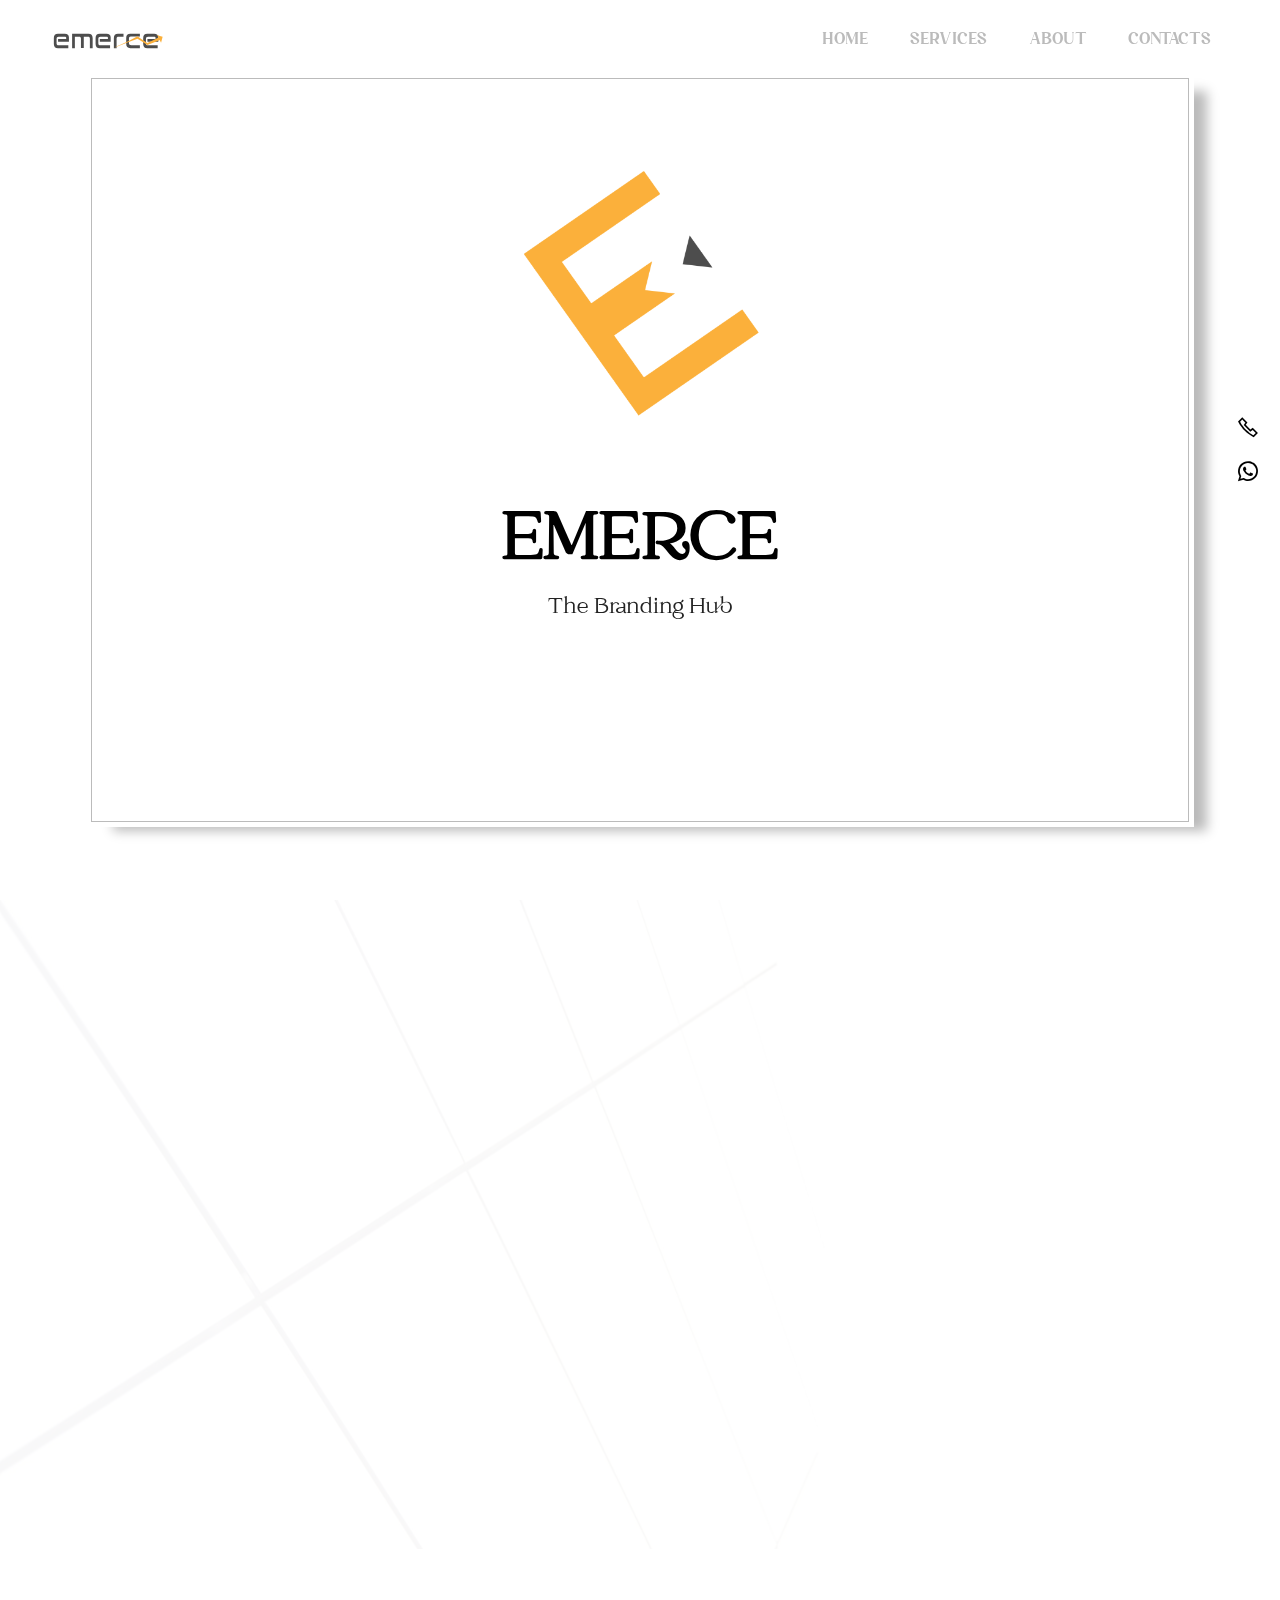
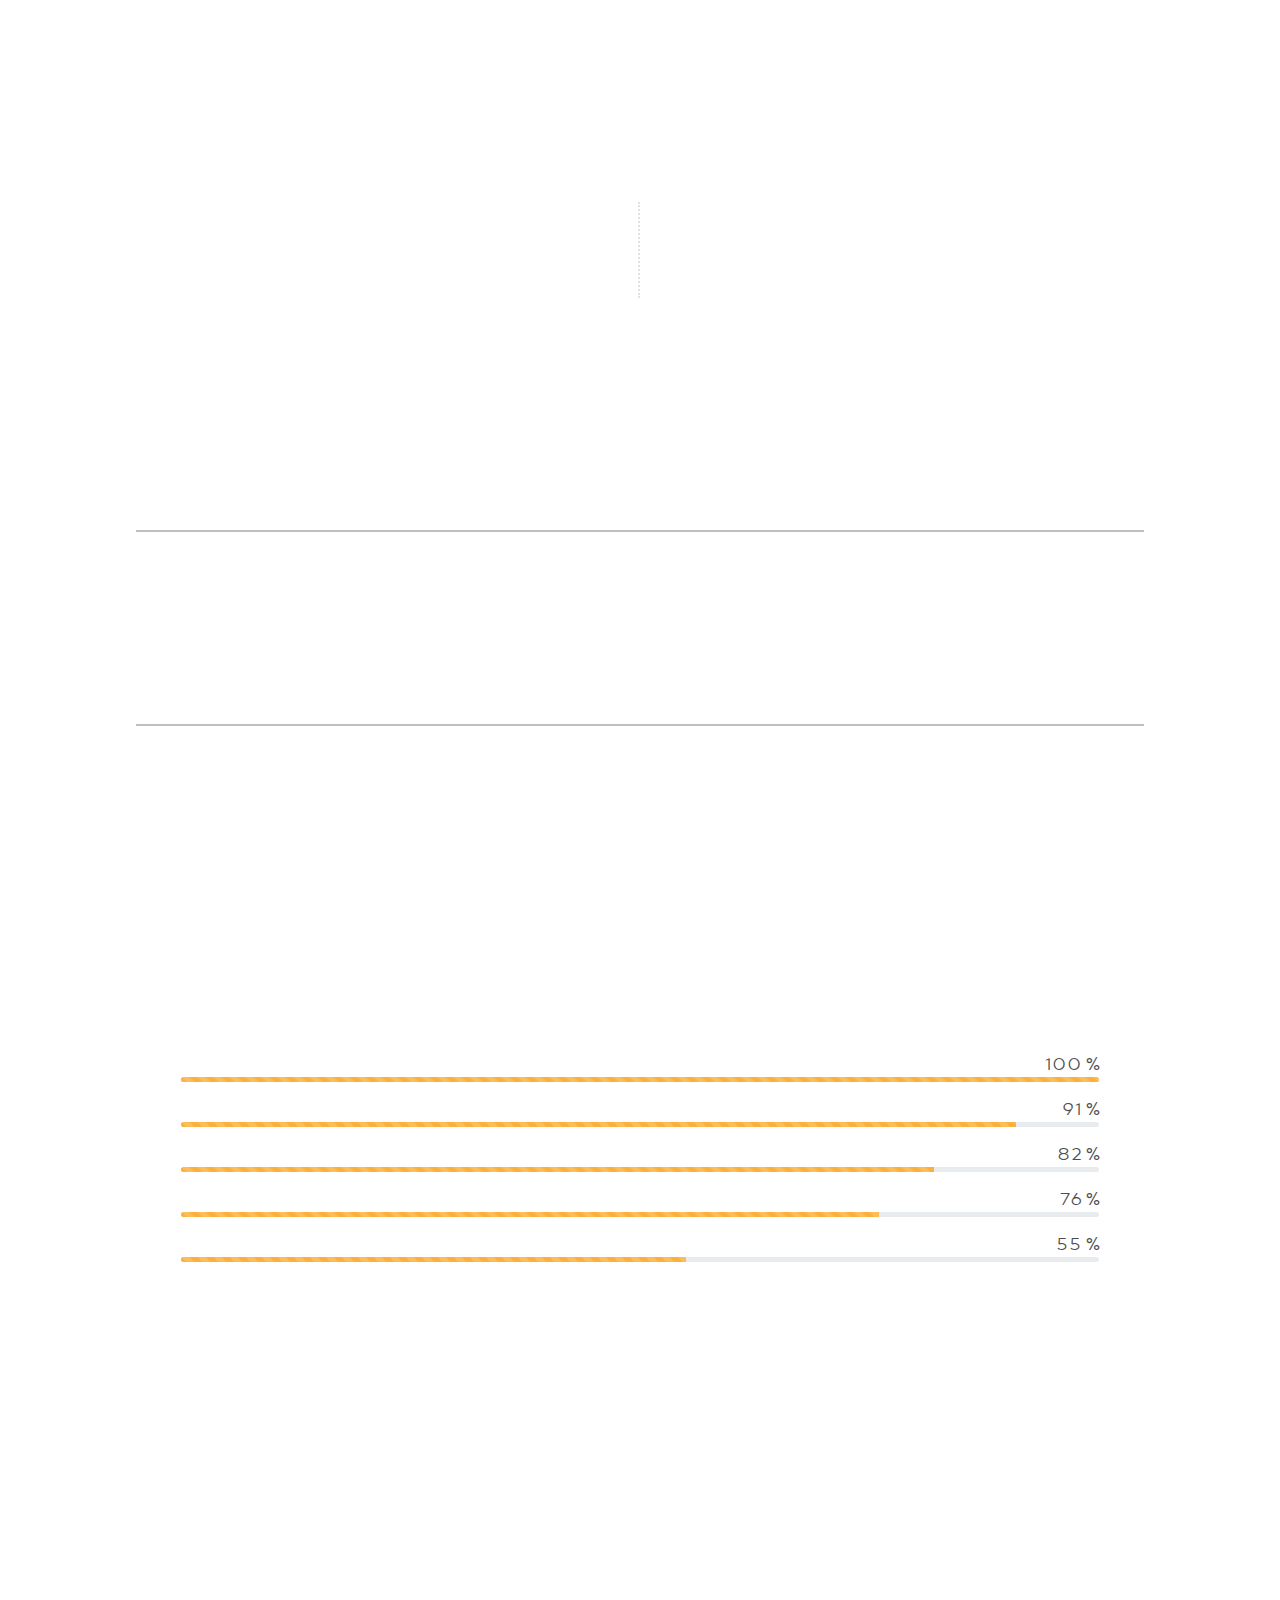
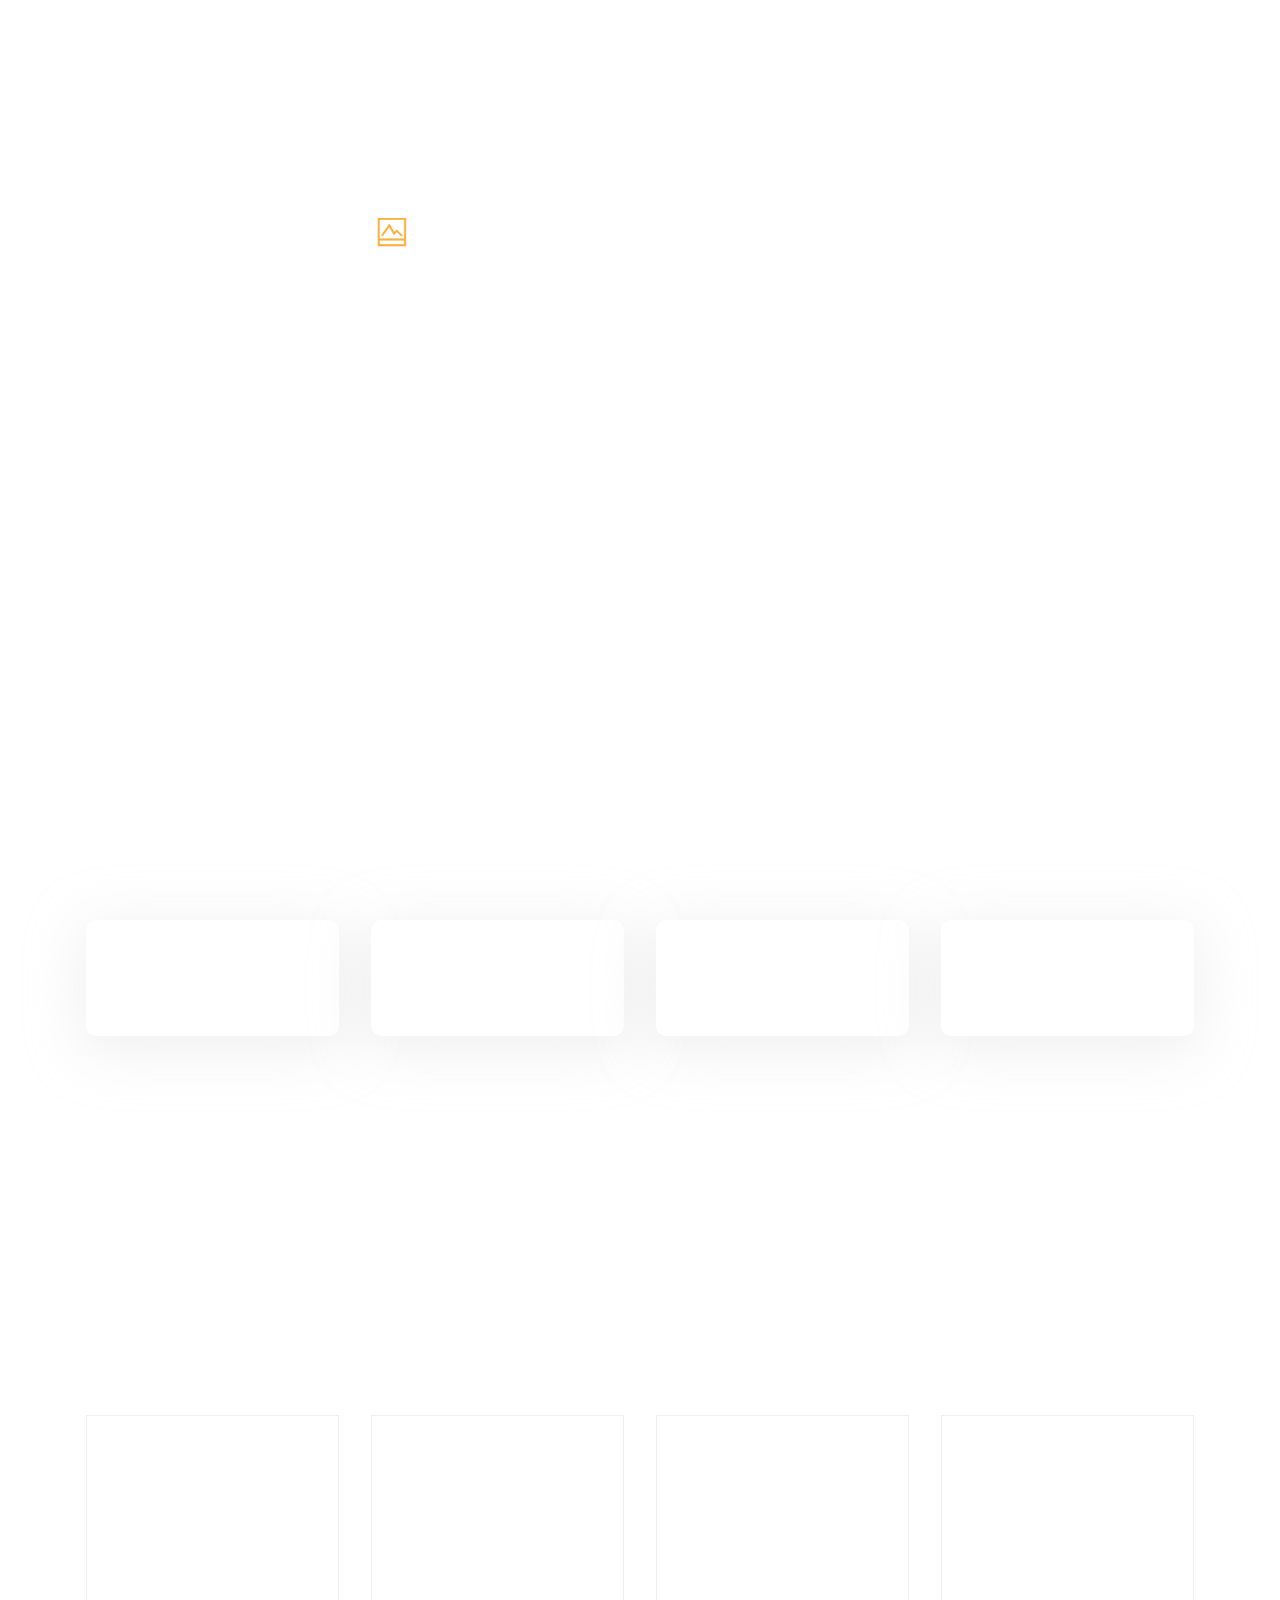
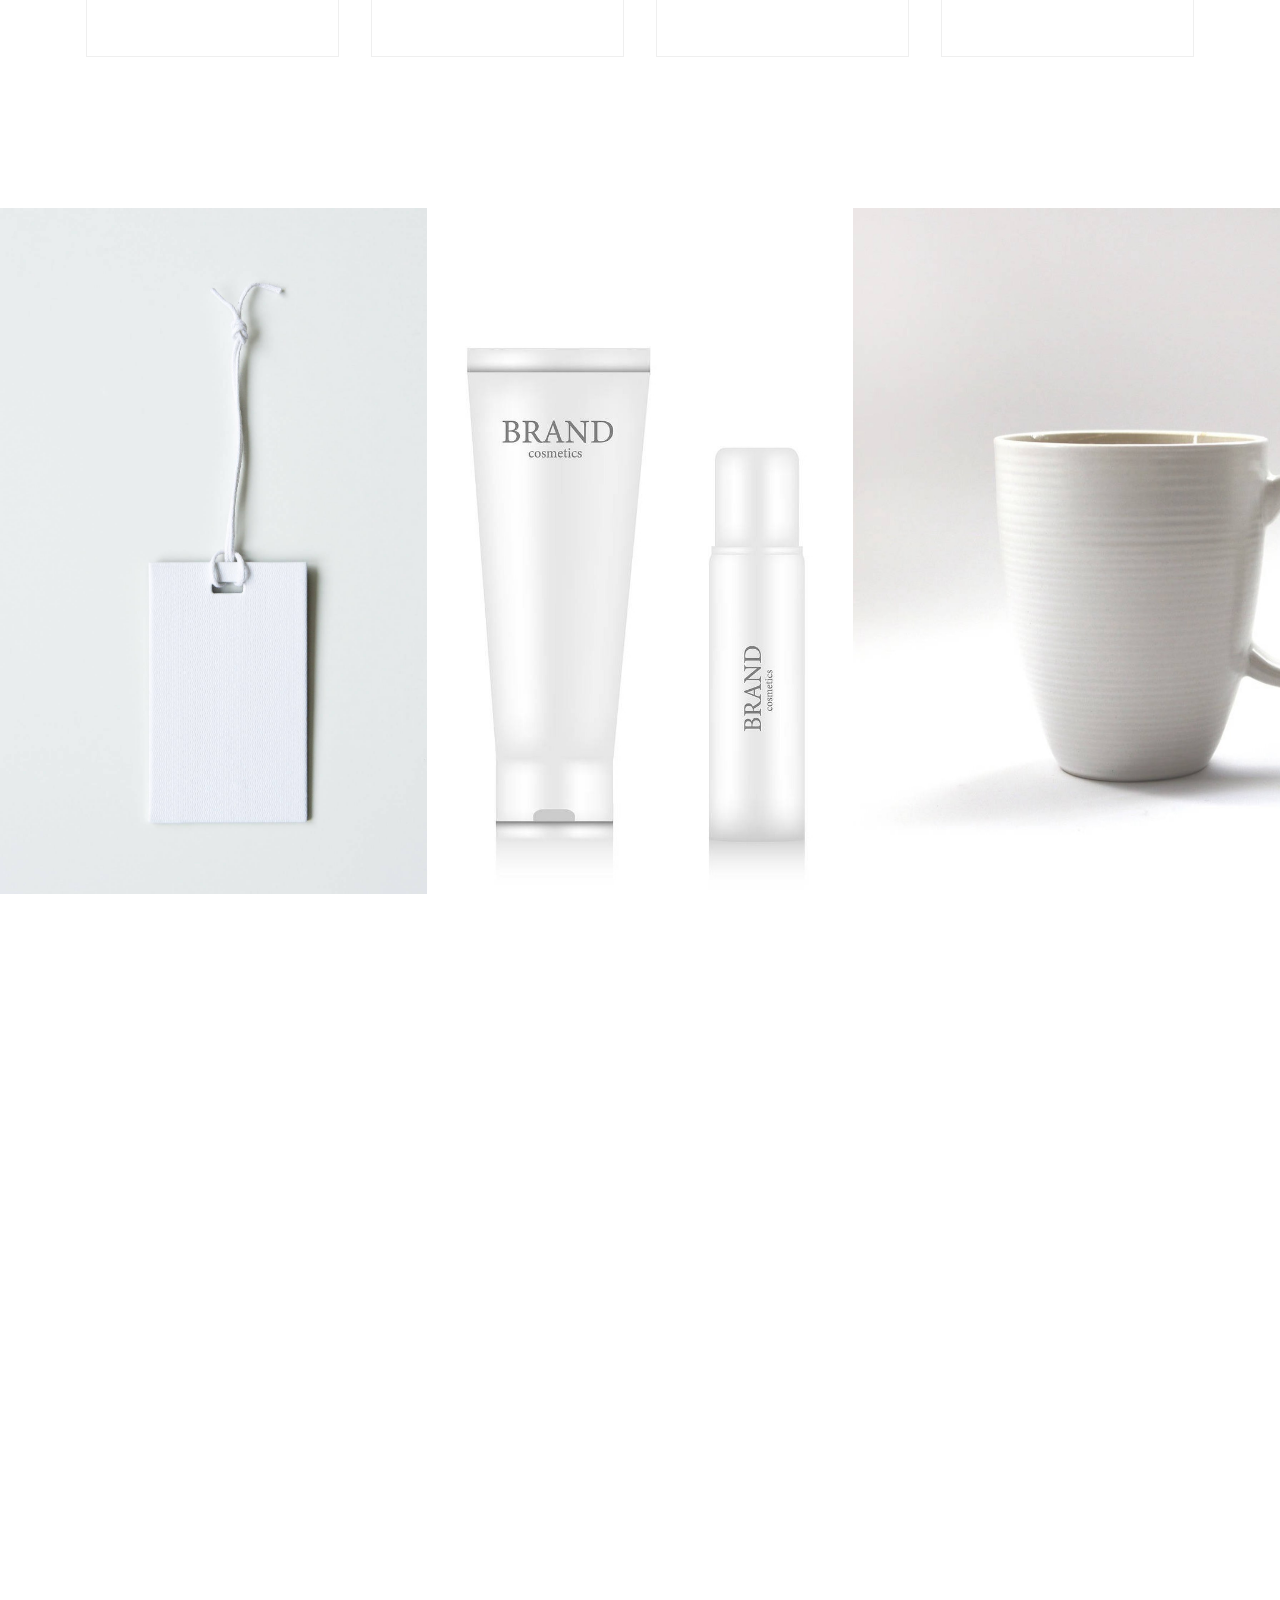
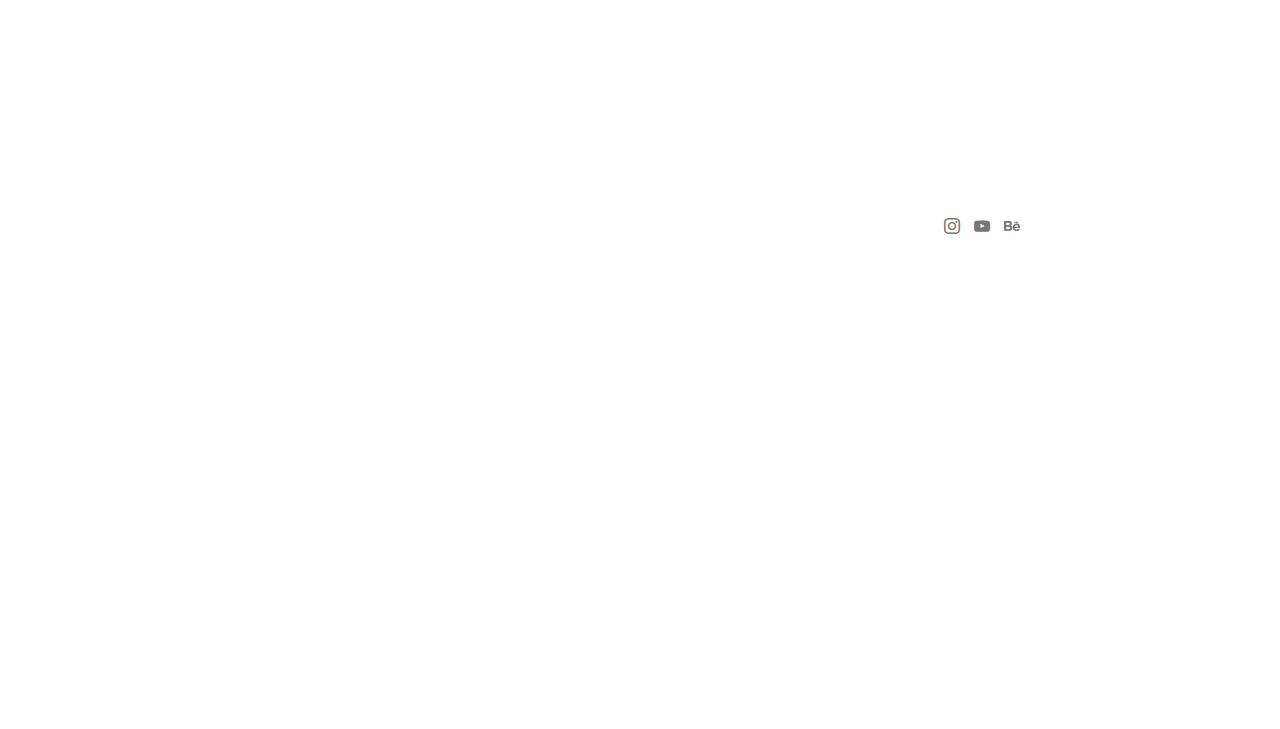
==== commit 292fe97c: "Font Change" ====
--- a/index.html
+++ b/index.html
@@ -6,13 +6,14 @@
   <meta http-equiv="X-UA-Compatible" content="IE=edge">
   <meta name="generator" content="Mobirise v5.5.2, mobirise.com">
   <meta name="viewport" content="width=device-width, initial-scale=1, minimum-scale=1">
-  <link rel="shortcut icon" href="assets/images/emerce-logo-text-116x40.png" type="image/x-icon">
+  <link rel="shortcut icon" href="assets/images/emerce-logo-text.svg" type="image/x-icon">
   <meta name="description" content="">
   
   
   <title>Home</title>
   <link rel="stylesheet" href="assets/themify/css/themify-icons.css">
   <link rel="stylesheet" href="assets/web/assets/mobirise-icons2/mobirise2.css">
+  <link rel="stylesheet" href="assets/web/assets/mobirise-icons/mobirise-icons.css">
   <link rel="stylesheet" href="assets/bootstrap/css/bootstrap.min.css">
   <link rel="stylesheet" href="assets/bootstrap/css/bootstrap-grid.min.css">
   <link rel="stylesheet" href="assets/bootstrap/css/bootstrap-reboot.min.css">
@@ -27,10 +28,6 @@
   <link rel="stylesheet" href="assets/socicon/css/styles.css">
   <link rel="stylesheet" href="assets/theme/css/style.css">
   <link href="assets/fonts/style.css" rel="stylesheet">
-  <link rel="preload" href="https://fonts.googleapis.com/css?family=Jost:100,200,300,400,500,600,700,800,900,100i,200i,300i,400i,500i,600i,700i,800i,900i&display=swap" as="style" onload="this.onload=null;this.rel='stylesheet'">
-  <noscript><link rel="stylesheet" href="https://fonts.googleapis.com/css?family=Jost:100,200,300,400,500,600,700,800,900,100i,200i,300i,400i,500i,600i,700i,800i,900i&display=swap"></noscript>
-  <link rel="preload" href="https://fonts.googleapis.com/css?family=Montserrat:100,200,300,400,500,600,700,800,900,100i,200i,300i,400i,500i,600i,700i,800i,900i&display=swap" as="style" onload="this.onload=null;this.rel='stylesheet'">
-  <noscript><link rel="stylesheet" href="https://fonts.googleapis.com/css?family=Montserrat:100,200,300,400,500,600,700,800,900,100i,200i,300i,400i,500i,600i,700i,800i,900i&display=swap"></noscript>
   <link rel="preload" as="style" href="assets/mobirise/css/mbr-additional.css"><link rel="stylesheet" href="assets/mobirise/css/mbr-additional.css" type="text/css">
   
   
@@ -43,11 +40,11 @@
     
 
     <nav class="navbar navbar-dropdown navbar-fixed-top navbar-expand-lg">
-        <div class="container">
+        <div class="container-fluid">
             <div class="navbar-brand">
                 <span class="navbar-logo">
                     <a href="index.html">
-                        <img src="assets/images/emerce-logo-text-116x40.png" alt="Emerce Logo" style="height: 3rem;">
+                        <img src="assets/images/emerce-logo-text.svg" alt="Emerce Logo" style="height: 3.7rem;">
                     </a>
                 </span>
                 
@@ -72,39 +69,45 @@
     </nav>
 </section>
 
-<section class="mbr-section content8 cid-sZMOi4GIWO" id="buttonimagepulse-1m">&gt;
-
-    
-          
-    <div class="container">
-        <div class="media-container-row align-center">
-
-
-<a href="https://www.google.com/" target="_self"><div class="pulsingButton"></div></a>
-
-            
-
-            
-        </div>
-    </div></section>
-
-<section class="casperHeader18 cid-sZMnGddLwk" id="casperHeader18-1j">
-
-    
-
-    
-
-    <div class="align-center container">
-        <div class="row justify-content-center">
-            <div class="col-12 col-lg-6">
-                
-                <h2 class="mbr-section-title mbr-fonts-style mb-3 reveal display-2">THE <span style="font-weight: bold;"><strong>BRANDING</strong></span> HUB</h2>
-                
-                
-            </div>
-        </div>
-    </div>
-</section>
+<section class="extHeader cid-sZRojbPLsT mbr-fullscreen" id="headerone-26">
+
+    
+
+    
+  
+  
+  <div class="snow1"></div>
+  <div class="snow2"></div>
+  <div class="snow3"></div>
+  
+  
+    <div class="container text-center" data-stellar-background-ratio=".5">
+          <div class="row slider-wrapper justify-content-center">
+                <div class="col-lg-12 col-md-12">
+            <div class="slider-text  slider-text-two">
+             <div class="mbr-figure pt-5">
+                <img src="assets/images/emerce-full-750x599.png" alt="Emerce full" style="width: 25%;">
+            </div>
+              <h2 class="mbr-section-title mbr-fonts-style mbr-bold align-center display-1"><br>EMERCE<br></h2>
+      
+                                    <h3 class="mbr-section-subtitle align-center mbr-light pb-3 mbr-fonts-style display-5">
+                    The Branding Hub</h3>
+			  <h4 class="mbr-text mbr-fonts-style align-center display-7"><br>Duplexque isdem diebus acciderat malum, quod et Theophilum insontem atrox interceperat casus, et Serenianus dignus exsecratione cunctorum, innoxius, modo non reclamante publico vigore, discessit.<br><br><br></h4><h4>
+            </h4> 
+               
+           
+                        
+            </div>
+
+        </div>
+      </div>
+    </div>
+    
+</section>
+
+
+
+
 
 <section data-bs-version="5.1" class="features21 cid-sZGV14lDlD" id="features22-3">
 
@@ -159,6 +162,19 @@
     </div>
 </section>
 
+<section data-bs-version="5.1" class="content6 cid-sZQQGIN1u2" id="content6-24">
+    
+    <div class="container-fluid">
+        <div class="row justify-content-center">
+            <div class="col-md-12 col-lg-10">
+                <hr class="line">
+                <p class="mbr-text align-center mbr-fonts-style my-4 display-5"><br>IT'S NOT ABOUT HOW YOU GET STARTED.<br>IT'S ABOUT HOW YOU GET NOTICED.<br>&nbsp;<br></p>
+                <hr class="line">
+            </div>
+        </div>
+    </div>
+</section>
+
 <section class="animateProgressBars6 extProgressBars cid-sZLAigohiT" id="animateProgressBars6-q">
     
       
@@ -166,12 +182,8 @@
     
 
     <div class="container scrollanimation animate__animated animate__delay-0s animate__duration-0s animate__slower animate__repeat-1">
-        <h2 class="mbr-section-title pb-3 align-center mbr-bold mbr-fonts-style display-2"><span style="font-weight: normal;">what we do</span></h2>
-        <h3 class="mbr-section-subtitle mbr-fonts-style align-center display-7">
-            
-        <div><br></div><div>IT'S NOT ABOUT HOW YOU GET STARTED,
-</div><div>IT'S ABOUT HOW YOU GET NOTICED.
-</div><div><br></div></h3>
+        <h2 class="mbr-section-title pb-3 align-center mbr-bold mbr-fonts-style display-1">What we do</h2>
+        <h3 class="mbr-section-subtitle mbr-fonts-style align-center display-5"></h3>
         <div class="row pt-4 justify-content-center">
             <div class="progress_elements col-md-10">
                 <div class="progress1 pb-3">
@@ -260,6 +272,22 @@
     </div>
 </section>
 
+<section data-bs-version="5.1" class="content4 cid-sZREGgLDQV" id="content4-2c">
+    
+    
+    <div class="container">
+        <div class="row justify-content-center">
+            <div class="title col-md-12 col-lg-10">
+                <h3 class="mbr-section-title mbr-fonts-style align-center mb-4 display-1">
+                    <strong>Our Service Categories</strong></h3>
+                <h4 class="mbr-section-subtitle align-center mbr-fonts-style mb-4 display-5">
+                    Click to view details about services in each category.</h4>
+                
+            </div>
+        </div>
+    </div>
+</section>
+
 <section class="animateFeatures15 extFeatures cid-sZL33EwHtn" id="animateFeatures15-k">
 
     
@@ -273,12 +301,12 @@
 
                 <div class="card-wrapper">
                     <div class="card-box">
-                        <h4 class="card-title1 py-3 align-right mbr-fonts-style display-7">BRAND DESIGN</h4>
+                        <h4 class="card-title1 py-3 align-right mbr-fonts-style display-7"><a href="services.html#design" class="text-secondary"><strong>DESIGNING</strong></a></h4>
                         <p class="mbr-text1 align-right mbr-fonts-style display-4">
-                            Lorem ipsum dolor sit amet, consectetur adipiscing elit.</p>
+                            <br><br><br></p>
                     </div>
                     <div class="card-img pt-2">
-                        <span class="mbr-iconfont img1 ti-star" style="color: rgb(251, 176, 59); fill: rgb(251, 176, 59);"></span>
+                        <span class="mbr-iconfont img1 ti-image" style="color: rgb(251, 176, 59); fill: rgb(251, 176, 59);"></span>
                     </div>
                 </div>
 
@@ -286,12 +314,12 @@
 
                 <div class="card-wrapper">
                     <div class="card-box">
-                        <h4 class="card-title1 py-3 align-right mbr-fonts-style display-7">DIGITAL MARKETING</h4>
+                        <h4 class="card-title1 py-3 align-right mbr-fonts-style display-7"><a href="services.html#branding" class="text-secondary"><strong>BRANDING</strong></a></h4>
                         <p class="mbr-text1 align-right mbr-fonts-style display-4">
-                            Lorem ipsum dolor sit amet, consectetur adipiscing elit.</p>
+                            <br><br><br></p>
                     </div>
                     <div class="card-img pt-2">
-                        <span class="mbr-iconfont img2 ti-stats-up" style="color: rgb(251, 176, 59); fill: rgb(251, 176, 59);"></span>
+                        <a href="services.html#branding"><span class="mbr-iconfont img2 ti-html5" style="color: rgb(251, 176, 59); fill: rgb(251, 176, 59);"></span></a>
                     </div>
                 </div>
 
@@ -299,12 +327,12 @@
 
                 <div class="card-wrapper">
                     <div class="card-box">
-                        <h4 class="card-title1 py-3 align-right mbr-fonts-style display-7">SEO</h4>
+                        <h4 class="card-title1 py-3 align-right mbr-fonts-style display-7"><a href="services.html#marketing" class="text-secondary"><strong>MARKETING</strong></a></h4>
                         <p class="mbr-text1 align-right mbr-fonts-style display-4">
-                            Lorem ipsum dolor sit amet, consectetur adipiscing elit.</p>
+                            <br><br><br></p>
                     </div>
                     <div class="card-img pt-2">
-                        <span class="mbr-iconfont img3 ti-search" style="color: rgb(251, 176, 59); fill: rgb(251, 176, 59);"></span>
+                        <a href="services.html#marketing"><span class="mbr-iconfont img3 ti-announcement" style="color: rgb(251, 176, 59); fill: rgb(251, 176, 59);"></span></a>
                     </div>
                 </div>
 
@@ -321,43 +349,127 @@
             <div class="card p-3 col-12 col-md-10 col-lg-4">
                 <div class="card-wrapper">
                     <div class="card-img pt-2">
-                        <span class="mbr-iconfont img4 mobi-mbri-image-slider mobi-mbri" style="color: rgb(251, 176, 59); fill: rgb(251, 176, 59);"></span>
-                    </div>
-                    <div class="card-box">
-                        <h4 class="card-title2 align-left py-3 mbr-fonts-style display-7"><p>GRAPHIC DESIGN</p></h4>
-                        <p class="mbr-text2 align-left mbr-fonts-style display-4">
-                            Lorem ipsum dolor sit amet, consectetur adipiscing elit.</p>
+                        <a href="services.html#content"><span class="mbr-iconfont img4 ti-pencil-alt" style="color: rgb(251, 176, 59); fill: rgb(251, 176, 59);"></span></a>
+                    </div>
+                    <div class="card-box">
+                        <h4 class="card-title2 align-left py-3 mbr-fonts-style display-7"><p><a href="services.html#content" class="text-secondary"><strong>CONTENT</strong></a></p></h4>
+                        <p class="mbr-text2 align-left mbr-fonts-style display-4"><br><br></p>
                     </div>
 
                 </div>
                 <div class="card-wrapper">
                     <div class="card-img pt-2">
-                        <span class="mbr-iconfont img5 mobi-mbri-sites mobi-mbri" style="color: rgb(251, 176, 59); fill: rgb(251, 176, 59);"></span>
+                        <a href="services.html#business"><span class="mbr-iconfont img5 ti-briefcase" style="color: rgb(251, 176, 59); fill: rgb(251, 176, 59);"></span></a>
                     </div>
                     <div class="card-box">
                         <h4 class="card-title2 py-3 align-left mbr-fonts-style display-7">
-                            DEVELOPMENT</h4>
+                            <a href="services.html#business" class="text-secondary"><strong>BUSINESS</strong></a></h4>
                         <p class="mbr-text2 align-left mbr-fonts-style display-4">
-                            Lorem ipsum dolor sit amet, consectetur adipiscing elit.</p>
+                            <br><br><br></p>
                     </div>
 
                 </div>
                 <div class="card-wrapper">
                     <div class="card-img pt-2">
-                        <span class="mbr-iconfont img6 mobi-mbri-contact-form mobi-mbri" style="color: rgb(251, 176, 59); fill: rgb(251, 176, 59);"></span>
-                    </div>
-                    <div class="card-box">
-                        <h4 class="card-title2 align-left py-3 mbr-fonts-style display-7">CONTENT WRITING</h4>
+                        <a href="services.html#development"><span class="mbr-iconfont img6 mobi-mbri-code mobi-mbri" style="color: rgb(251, 176, 59); fill: rgb(251, 176, 59);"></span></a>
+                    </div>
+                    <div class="card-box">
+                        <h4 class="card-title2 align-left py-3 mbr-fonts-style display-7"><a href="services.html#development" class="text-secondary"><strong>DEVELOPMENT</strong></a></h4>
                         <p class="mbr-text2 align-left mbr-fonts-style display-4">
-                            Lorem ipsum dolor sit amet, consectetur adipiscing elit.</p>
-                    </div>
-
-                </div>
-            </div>
-
-
-
-        </div>
+                            <br><br><br></p>
+                    </div>
+
+                </div>
+            </div>
+
+
+
+        </div>
+
+    </div>
+
+</section>
+
+<section class="animateSocialButtons3 extFeatures cid-sZRGFrSPuK" id="animateSocialButtons3-2d">
+
+    
+
+    
+    <div class="container scrollanimation animate__animated animate__delay-0s animate__duration-0s animate__slower animate__repeat-1">
+        <div class="row justify-content-center">
+            <div class="col-md-12 col-lg-10">
+
+
+                
+                
+            </div>
+
+
+            <div class="card cardcolor p-3 col-12 col-md-6 col-lg-3">
+                <div class="card-wrapper">
+                    <div class="card-img">
+                        <a href="services.html"><span class="mbr-iconfont ico1 mobi-mbri-file mobi-mbri" style="color: rgb(0, 0, 0); fill: rgb(0, 0, 0);"></span></a>
+                    </div>
+                    <div class="card-box">
+                        <h3 class="card-title align-left mbr-fonts-style display-5"><a href="services.html" class="text-black">SERVICES</a></h3>
+                        <h4 class="mbr-text align-left mbr-fonts-style display-4"><a href="services.html" class="text-secondary">Goto Page</a></h4>
+                    </div>
+                    <div class="card-img">
+                        <a href="https://mobiri.se"><span class="mbr-iconfont ico2 mobi-mbri-right mobi-mbri"></span></a>
+                    </div>
+                </div>
+            </div>
+
+            <div class="card cardcolor p-3 col-12 col-md-6 col-lg-3">
+                <div class="card-wrapper">
+                    <div class="card-img">
+                        <a href="tel:+916235575665"><span class="mbr-iconfont ico1 mobi-mbri-phone mobi-mbri" style="color: rgb(0, 0, 0); fill: rgb(0, 0, 0);"></span></a>
+                    </div>
+                    <div class="card-box">
+                        <h3 class="card-title align-left mbr-fonts-style display-5"><a href="tel:+916235575665" class="text-black">CALL US</a></h3>
+                        <h4 class="mbr-text align-left mbr-fonts-style display-4">
+                            <a href="tel:+916235575665" class="text-secondary">+91 62 35 575 665</a></h4>
+                    </div>
+                    <div class="card-img">
+                        <a href="https://mobiri.se"><span class="mbr-iconfont ico2 mobi-mbri-right mobi-mbri"></span></a>
+                    </div>
+                </div>
+            </div>
+
+            <div class="card cardcolor p-3 col-12 col-md-6 col-lg-3">
+                <div class="card-wrapper">
+                    <div class="card-img">
+                        <a href="https://wa.me/916235575665"><span class="mbr-iconfont ico1 socicon-whatsapp socicon" style="color: rgb(0, 0, 0); fill: rgb(0, 0, 0);"></span></a>
+                    </div>
+                    <div class="card-box">
+                        <h3 class="card-title align-left mbr-fonts-style display-5"><a href="https://wa.me/916235575665" class="text-black">WHATSAPP</a></h3>
+                        <h4 class="mbr-text align-left mbr-fonts-style display-4">
+                            <a href="https://wa.me/916235575665" class="text-secondary">+91 62 35 575 665</a></h4>
+                    </div>
+                    <div class="card-img">
+                        <a href="https://mobiri.se"><span class="mbr-iconfont ico2 mobi-mbri-right mobi-mbri"></span></a>
+                    </div>
+                </div>
+            </div>
+
+            <div class="card cardcolor p-3 col-12 col-md-6 col-lg-3">
+                <div class="card-wrapper">
+                    <div class="card-img">
+                        <a href="mailto:emerceads@gmail.com"><span class="mbr-iconfont ico1 socicon-mail socicon" style="color: rgb(0, 0, 0); fill: rgb(0, 0, 0);"></span></a>
+                    </div>
+                    <div class="card-box">
+                        <h3 class="card-title align-left mbr-fonts-style display-5"><a href="mailto:emerceads@gmail.com" class="text-black">MAIL US</a></h3>
+                        <h4 class="mbr-text align-left mbr-fonts-style display-4">
+                            <a href="mailto:emerceads@gmail.com" class="text-secondary">emerceads@gmail.com</a></h4>
+                    </div>
+                    <div class="card-img">
+                        <a href="https://mobiri.se"><span class="mbr-iconfont ico2 mobi-mbri-right mobi-mbri"></span></a>
+                    </div>
+                </div>
+            </div>
+
+        </div>
+
 
     </div>
 
@@ -371,7 +483,7 @@
     </div>
     <div class="container scrollanimation animate__animated animate__delay-0s animate__duration-0s animate__slower animate__repeat-1">
         
-         <h1 class="mbr-section-title pb-3 mbr-fonts-style display-2">our Process</h1>
+         <h1 class="mbr-section-title pb-3 mbr-fonts-style display-2">Our Process</h1>
         
         
         <div class="row">
@@ -433,9 +545,9 @@
                 <div class="card-wrapper card1">
                     <div class="card-box">
                         <h4 class="card-title align-left mbr-semibold mbr-white mbr-fonts-style display-5">Showcart</h4>
-                        <p class="mbr-text align-left mbr-white mbr-fonts-style display-7">
-                            Rebranding</p>
-                        <div class="mbr-section-btn"><a href="index.html" class="btn btn-md btn-secondary-outline display-4">View More</a></div>
+                        <p class="mbr-text align-left mbr-white mbr-fonts-style display-7"><strong>
+                            Rebranding</strong></p>
+                        <div class="mbr-section-btn"><a href="index.html" class="btn btn-md btn-danger display-4">View More</a></div>
                     </div>
 
                 </div>
@@ -446,9 +558,9 @@
                     <div class="card-box">
                         <h4 class="card-title align-left mbr-semibold mbr-white mbr-fonts-style display-5">
                             Longlife</h4>
-                        <p class="mbr-text align-left mbr-white mbr-fonts-style display-7">
-                            Brand Identity</p>
-                        <div class="mbr-section-btn"><a href="index.html" class="btn btn-md btn-secondary-outline display-4">View More</a></div>
+                        <p class="mbr-text align-left mbr-white mbr-fonts-style display-7"><strong>
+                            Brand Identity</strong></p>
+                        <div class="mbr-section-btn"><a href="index.html" class="btn btn-md btn-danger display-4">View More</a></div>
                     </div>
 
                 </div>
@@ -459,9 +571,9 @@
                     <div class="card-box">
                         <h4 class="card-title align-left mbr-semibold mbr-white mbr-fonts-style display-5">
                             Hotel Embassy</h4>
-                        <p class="mbr-text align-left mbr-white mbr-fonts-style display-7">
-                            Social Media Presence</p>
-                        <div class="mbr-section-btn"><a href="index.html" class="btn btn-md btn-secondary-outline display-4">View More</a></div>
+                        <p class="mbr-text align-left mbr-white mbr-fonts-style display-7"><strong>
+                            Social Media Presence</strong></p>
+                        <div class="mbr-section-btn"><a href="index.html" class="btn btn-md btn-danger display-4">View More</a></div>
                     </div>
 
                 </div>
@@ -486,26 +598,24 @@
 
             <div class="col-lg-4">
 
-                <h4 class="card-title mbr-semibold pb-2 align-left mbr-fonts-style display-2">About US</h4>
+                <h4 class="card-title mbr-semibold pb-2 align-left mbr-fonts-style display-2"><br><br>About US</h4>
 
                 <p class="mbr-text align-left mbr-fonts-style display-7"><br>
-<br>We, Emerce, offer the best and the most reliable platform for you to get noticed. We help you reach out to your best customers and help you build the necessary reputation and credibility for the success of business. By utilising all forms of media creatively, we mark your existence in the mind of potential audience , helping you achieve permanent, regular customers.
-<br>
-<br></p>
-
-
-                <p class="items items-col align-left mbr-fonts-style display-4">
-                    <strong>More Info:</strong>&nbsp; mail@emerce.com<br><strong>Call us:</strong>&nbsp; +91 0000 55 9999<br></p>
+<br>We, Emerce, offer the best and the most reliable platform for you to get noticed. We help you reach out to your best customers and help you build the necessary reputation and credibility for the success of business. <br><br>By utilising all forms of media creatively, we mark your existence in the mind of potential audience , helping you achieve permanent, regular customers.<br><br><br><br><br></p>
+
+
+                <p class="items items-col align-left mbr-fonts-style display-7">
+                    <strong>More Info:</strong>&nbsp; mail@emerce.com<br><strong>Call us:</strong>&nbsp; +91 62 35 575 665<br></p>
 
 
                 <div class="social-list pt-2 align-left">
 
-                    <p class="items align-left mbr-fonts-style display-4"><strong>
+                    <p class="items align-left mbr-fonts-style display-7"><strong>
                             Socials:&nbsp;</strong></p>
 
 
                     <div class="soc-item">
-                        <a href="https://wa.me/919526992143">
+                        <a href="https://wa.me/916235575665">
                             <span class="mbr-iconfont mbr-iconfont-social socicon-whatsapp socicon"></span>
                         </a>
                     </div>
@@ -573,8 +683,8 @@
   
    
    
-  <a href="tel:+919747540987" class="custom1"><z><span class="mbr-iconfont mobi-mbri-phone mobi-mbri" style="font-size: 20px; color: rgb(0, 0, 0); fill: rgb(0, 0, 0);"></span></z></a>
-  <a href="https://wa.me/919747540987" class="custom2"><z><span class="mbr-iconfont socicon-whatsapp socicon" style="font-size: 20px; color: rgb(0, 0, 0); fill: rgb(0, 0, 0);"></span></z></a>
+  <a href="tel:+916235575665" class="custom1"><z><span class="mbr-iconfont mobi-mbri-phone mobi-mbri" style="font-size: 20px; color: rgb(0, 0, 0); fill: rgb(0, 0, 0);"></span></z></a>
+  <a href="https://wa.me/916235575665" class="custom2"><z><span class="mbr-iconfont socicon-whatsapp socicon" style="font-size: 20px; color: rgb(0, 0, 0); fill: rgb(0, 0, 0);"></span></z></a>
  </div>  
 
  <div style="padding:1rem; background-color:#c1c1c1;" class="hidden">
@@ -583,7 +693,280 @@
         Click the "gear" icon to change the layout of the social bar. This text will be removed on preview/publish.<br><br><svg id="svg" version="1.1" xmlns="http://www.w3.org/2000/svg" xmlns:xlink="http://www.w3.org/1999/xlink" width="150" viewBox="0, 0, 400,383.33333333333337"><g id="svgg"><path id="path0" d="M37.210 6.152 C 35.603 6.521,34.673 7.586,34.092 9.720 C 33.330 12.516,33.825 95.736,34.612 97.241 C 35.870 99.644,28.382 99.467,134.420 99.600 C 199.138 99.681,231.925 99.852,232.882 100.115 C 235.440 100.816,235.350 101.661,230.295 124.449 C 224.368 151.170,212.070 208.952,209.422 222.521 C 207.800 230.833,207.905 232.790,209.971 232.790 C 211.891 232.790,209.325 235.910,254.122 179.099 C 277.812 149.054,289.953 133.596,295.689 126.174 C 297.890 123.327,306.521 112.368,314.870 101.822 C 367.957 34.759,386.363 11.054,386.765 9.224 C 387.073 7.820,386.446 6.596,385.169 6.111 C 383.972 5.656,39.193 5.697,37.210 6.152 M382.917 8.569 C 384.519 9.741,380.855 14.580,323.489 87.057 C 313.389 99.818,299.260 117.766,292.092 126.942 C 279.051 143.636,265.977 160.258,245.456 186.236 C 239.439 193.853,229.856 206.001,224.162 213.231 C 210.292 230.840,210.188 230.897,212.490 219.587 C 217.028 197.295,227.371 148.754,232.598 125.216 C 237.896 101.359,238.065 99.524,235.099 97.991 C 234.120 97.484,228.193 97.405,188.034 97.358 C 75.294 97.227,37.576 96.911,36.978 96.092 C 36.161 94.974,36.161 10.490,36.978 9.373 C 37.513 8.642,38.883 8.626,116.843 8.435 C 301.952 7.984,382.171 8.024,382.917 8.569 M81.622 108.821 C 107.636 108.875,150.091 108.875,175.966 108.821 C 201.840 108.766,180.556 108.722,128.667 108.722 C 76.779 108.722,55.608 108.766,81.622 108.821 M177.885 157.718 C 177.182 158.404,174.020 162.244,170.860 166.251 C 167.700 170.259,164.939 173.732,164.724 173.970 C 164.509 174.207,161.918 177.468,158.965 181.217 C 156.012 184.965,150.834 191.512,147.459 195.767 C 144.084 200.021,139.856 205.359,138.063 207.629 C 129.342 218.668,112.627 239.779,108.533 244.926 C 107.162 246.650,103.624 251.125,100.671 254.870 C 97.718 258.615,93.156 264.369,90.533 267.657 C 87.910 270.944,79.126 282.263,71.012 292.809 C 62.899 303.356,50.820 318.802,44.170 327.133 C 28.112 347.253,23.297 353.336,21.093 356.284 C 20.566 356.990,18.921 359.133,17.439 361.046 C 6.762 374.827,3.520 379.694,4.240 380.859 C 4.652 381.526,352.012 381.883,353.760 381.218 L 354.749 380.843 354.547 336.442 C 354.330 288.424,354.421 291.066,352.956 290.282 C 351.831 289.680,309.260 289.563,226.846 289.934 C 183.386 290.130,157.086 289.826,155.238 289.106 C 153.350 288.370,153.375 288.079,156.655 272.483 C 157.410 268.897,158.183 265.187,158.374 264.238 C 159.208 260.094,161.885 247.419,162.221 246.021 C 162.651 244.231,164.430 235.954,166.258 227.229 C 166.966 223.854,167.895 219.453,168.324 217.450 C 168.753 215.446,169.619 211.390,170.249 208.437 C 170.879 205.484,171.843 200.997,172.391 198.466 C 172.938 195.935,173.542 193.087,173.734 192.138 C 173.925 191.189,174.694 187.478,175.444 183.893 C 181.253 156.107,181.424 154.270,177.885 157.718 M334.899 284.838 C 335.479 284.926,336.429 284.926,337.009 284.838 C 337.589 284.751,337.114 284.679,335.954 284.679 C 334.794 284.679,334.319 284.751,334.899 284.838 " stroke="none" fill="#b3b3b3" fill-rule="evenodd"></path><path id="path1" d="M116.843 8.435 C 38.883 8.626,37.513 8.642,36.978 9.373 C 36.161 10.490,36.161 94.974,36.978 96.092 C 37.576 96.911,75.294 97.227,188.034 97.358 C 228.193 97.405,234.120 97.484,235.099 97.991 C 238.065 99.524,237.896 101.359,232.598 125.216 C 227.371 148.754,217.028 197.295,212.490 219.587 C 210.188 230.897,210.292 230.840,224.162 213.231 C 229.856 206.001,239.439 193.853,245.456 186.236 C 265.977 160.258,279.051 143.636,292.092 126.942 C 299.260 117.766,313.389 99.818,323.489 87.057 C 380.855 14.580,384.519 9.741,382.917 8.569 C 382.171 8.024,301.952 7.984,116.843 8.435 " stroke="none" fill="#4c4c4c" fill-rule="evenodd"></path><path id="path2" d="M24.582 1.208 C 24.285 2.061,24.165 16.987,24.175 52.119 C 24.189 104.381,24.198 104.667,25.856 107.198 C 27.312 109.419,21.600 109.300,126.819 109.300 C 187.817 109.300,223.202 109.435,223.202 109.666 C 223.202 109.868,221.385 118.791,219.165 129.496 C 216.944 140.200,215.208 149.171,215.308 149.431 C 215.408 149.690,215.358 149.957,215.197 150.023 C 214.865 150.160,213.651 155.819,204.600 199.407 C 201.952 212.158,199.872 222.815,199.977 223.088 C 200.082 223.362,199.980 223.586,199.752 223.586 C 199.516 223.586,199.414 223.996,199.516 224.531 C 199.615 225.051,199.582 225.526,199.442 225.586 C 199.151 225.710,198.557 228.337,196.119 240.268 C 195.171 244.909,194.060 250.029,193.650 251.646 C 191.455 260.308,193.965 264.453,200.009 262.145 C 201.966 261.398,201.889 261.486,213.429 246.788 C 220.801 237.399,226.824 229.751,236.050 218.064 C 240.748 212.113,252.094 197.659,269.799 175.072 C 275.255 168.111,284.303 156.570,289.907 149.425 C 295.511 142.279,303.979 131.474,308.725 125.414 C 321.361 109.277,325.827 103.583,336.629 89.833 C 342.331 82.576,346.237 77.280,346.078 77.022 C 345.919 76.764,345.976 76.688,346.216 76.836 C 346.447 76.979,347.760 75.626,349.227 73.732 C 350.658 71.885,353.101 68.781,354.656 66.833 C 356.329 64.739,357.370 63.109,357.206 62.843 C 357.041 62.576,357.094 62.496,357.336 62.646 C 357.872 62.977,368.666 49.199,368.315 48.632 C 368.164 48.388,368.223 48.310,368.450 48.451 C 368.674 48.589,373.706 42.505,379.897 34.608 C 385.973 26.858,392.261 18.965,393.871 17.066 C 395.480 15.168,397.517 12.693,398.398 11.567 L 400.000 9.519 400.000 4.759 L 400.000 0.000 212.502 0.000 L 25.003 0.000 24.582 1.208 M385.169 6.111 C 386.446 6.596,387.073 7.820,386.765 9.224 C 386.363 11.054,367.957 34.759,314.870 101.822 C 306.521 112.368,297.890 123.327,295.689 126.174 C 289.953 133.596,277.812 149.054,254.122 179.099 C 209.325 235.910,211.891 232.790,209.971 232.790 C 207.905 232.790,207.800 230.833,209.422 222.521 C 212.070 208.952,224.368 151.170,230.295 124.449 C 235.350 101.661,235.440 100.816,232.882 100.115 C 231.925 99.852,199.138 99.681,134.420 99.600 C 28.382 99.467,35.870 99.644,34.612 97.241 C 33.825 95.736,33.330 12.516,34.092 9.720 C 34.673 7.586,35.603 6.521,37.210 6.152 C 39.193 5.697,383.972 5.656,385.169 6.111 M175.966 108.821 C 150.091 108.875,107.636 108.875,81.622 108.821 C 55.608 108.766,76.779 108.722,128.667 108.722 C 180.556 108.722,201.840 108.766,175.966 108.821 M180.735 144.991 C 179.413 145.394,178.766 146.116,171.634 155.164 C 166.035 162.266,160.321 169.481,152.304 179.573 C 148.329 184.577,145.792 188.088,145.958 188.357 C 146.118 188.615,146.070 188.703,145.844 188.563 C 145.295 188.224,144.060 189.684,144.413 190.256 C 144.585 190.533,144.541 190.624,144.307 190.478 C 143.770 190.147,136.792 198.920,137.142 199.485 C 137.301 199.742,137.247 199.823,137.013 199.678 C 136.474 199.345,127.972 210.042,128.323 210.610 C 128.476 210.857,128.426 210.944,128.208 210.810 C 127.996 210.679,125.945 212.939,123.650 215.832 C 121.355 218.726,116.830 224.412,113.595 228.469 C 110.061 232.902,107.824 236.025,107.991 236.295 C 108.151 236.554,108.103 236.641,107.877 236.502 C 107.327 236.162,106.092 237.623,106.445 238.194 C 106.613 238.465,106.574 238.562,106.354 238.426 C 106.145 238.297,104.765 239.694,103.288 241.531 C 96.608 249.837,76.645 275.196,70.771 282.838 C 67.204 287.478,62.325 293.824,59.929 296.939 C 57.436 300.180,55.688 302.790,55.842 303.039 C 55.996 303.289,55.941 303.369,55.712 303.227 C 55.170 302.893,54.322 303.975,54.676 304.549 C 54.843 304.818,54.798 304.908,54.569 304.766 C 54.020 304.427,52.785 305.888,53.138 306.459 C 53.307 306.733,53.266 306.827,53.039 306.686 C 52.524 306.368,45.925 314.778,46.261 315.323 C 46.416 315.573,46.348 315.638,46.095 315.482 C 45.595 315.173,22.023 344.549,22.104 345.380 C 22.133 345.675,22.027 345.837,21.868 345.738 C 21.392 345.444,20.226 346.987,20.539 347.494 C 20.712 347.773,20.668 347.862,20.431 347.716 C 20.071 347.493,14.984 353.821,7.143 364.244 C 5.466 366.473,4.298 368.371,4.451 368.618 C 4.610 368.875,4.551 368.949,4.308 368.799 C 4.071 368.653,3.080 369.715,1.982 371.294 L 0.069 374.044 0.025 378.776 L -0.020 383.509 180.335 383.509 L 360.690 383.509 360.580 337.776 C 360.460 288.005,360.498 288.865,358.312 286.446 C 355.732 283.591,359.250 283.754,301.092 283.791 C 272.531 283.809,249.028 283.908,248.862 284.010 C 247.895 284.608,161.482 283.949,160.872 283.340 C 160.729 283.196,161.071 280.888,161.632 278.211 C 162.193 275.534,162.558 273.098,162.443 272.798 C 162.327 272.497,162.365 272.333,162.526 272.433 C 162.687 272.532,163.297 270.255,163.881 267.371 C 164.465 264.488,167.099 252.044,169.734 239.719 C 172.369 227.393,174.442 217.093,174.340 216.829 C 174.239 216.565,174.296 216.294,174.468 216.228 C 174.932 216.048,176.895 206.412,176.573 205.891 C 176.400 205.611,176.462 205.545,176.738 205.716 C 177.004 205.880,177.181 205.740,177.181 205.367 C 177.181 205.025,178.123 200.312,179.274 194.894 C 183.691 174.105,185.667 164.276,185.737 162.744 C 185.777 161.869,185.963 161.247,186.149 161.360 C 186.336 161.474,186.409 161.024,186.312 160.361 C 186.214 159.699,186.256 159.156,186.405 159.156 C 186.650 159.156,187.185 156.010,187.710 151.486 C 188.291 146.478,185.225 143.623,180.735 144.991 M180.249 158.438 C 180.249 160.249,178.966 167.046,175.444 183.893 C 174.694 187.478,173.925 191.189,173.734 192.138 C 173.542 193.087,172.938 195.935,172.391 198.466 C 171.843 200.997,170.879 205.484,170.249 208.437 C 169.619 211.390,168.753 215.446,168.324 217.450 C 167.895 219.453,166.966 223.854,166.258 227.229 C 164.430 235.954,162.651 244.231,162.221 246.021 C 161.885 247.419,159.208 260.094,158.374 264.238 C 158.183 265.187,157.410 268.897,156.655 272.483 C 153.375 288.079,153.350 288.370,155.238 289.106 C 157.086 289.826,183.386 290.130,226.846 289.934 C 309.260 289.563,351.831 289.680,352.956 290.282 C 354.421 291.066,354.330 288.424,354.547 336.442 L 354.749 380.843 353.760 381.218 C 352.012 381.883,4.652 381.526,4.240 380.859 C 3.520 379.694,6.762 374.827,17.439 361.046 C 18.921 359.133,20.566 356.990,21.093 356.284 C 23.297 353.336,28.112 347.253,44.170 327.133 C 50.820 318.802,62.899 303.356,71.012 292.809 C 79.126 282.263,87.910 270.944,90.533 267.657 C 93.156 264.369,97.718 258.615,100.671 254.870 C 103.624 251.125,107.162 246.650,108.533 244.926 C 112.627 239.779,129.342 218.668,138.063 207.629 C 139.856 205.359,144.084 200.021,147.459 195.767 C 150.834 191.512,156.012 184.965,158.965 181.217 C 161.918 177.468,164.509 174.207,164.724 173.970 C 164.939 173.732,167.700 170.259,170.860 166.251 C 179.198 155.678,180.249 154.803,180.249 158.438 M337.009 284.838 C 336.429 284.926,335.479 284.926,334.899 284.838 C 334.319 284.751,334.794 284.679,335.954 284.679 C 337.114 284.679,337.589 284.751,337.009 284.838" stroke="none" fill="#fafafa" fill-rule="evenodd"></path></g></svg><br><br><br></h10>
 				
     </div></div>
-</section><section style="background-color: #fff; font-family: -apple-system, BlinkMacSystemFont, 'Segoe UI', 'Roboto', 'Helvetica Neue', Arial, sans-serif; color:#aaa; font-size:12px; padding: 0; align-items: center; display: flex;"><a href="https://mobirise.site/j" style="flex: 1 1; height: 3rem; padding-left: 1rem;"></a><p style="flex: 0 0 auto; margin:0; padding-right:1rem;">Designed with Mobirise <a href="https://mobirise.site/u" style="color:#aaa;">web</a> template</p></section><script src="assets/popper/popper.min.js"></script>  <script src="assets/bootstrap/js/bootstrap.bundle.min.js"></script>  <script src="assets/animate-css/js/oyethemes_onscroll_animation.js"></script>  <script src="assets/parallax/jarallax.js"></script>  <script src="assets/smoothscroll/smooth-scroll.js"></script>  <script src="assets/ytplayer/index.js"></script>  <script src="assets/tether/tether.min.js"></script>  <script src="assets/viewportchecker/jquery.viewportchecker.js"></script>  <script src="assets/dropdown/js/navbar-dropdown.js"></script>  <script src="assets/touchswipe/jquery.touch-swipe.min.js"></script>  <script src="assets/theme/js/script.js"></script>  
+</section>
+
+<section class="_customHTML cid-sZRolaCMZm" id="fall-27">
+ 
+  
+     
+      <div class="snowfall">
+
+<div class="snowflake"></div>
+<div class="snowflake"></div>
+<div class="snowflake"></div>
+<div class="snowflake"></div>
+<div class="snowflake"></div>
+<div class="snowflake"></div>
+<div class="snowflake"></div>
+<div class="snowflake"></div>
+<div class="snowflake"></div>
+<div class="snowflake"></div>
+<div class="snowflake"></div>
+<div class="snowflake"></div>
+<div class="snowflake"></div>
+<div class="snowflake"></div>
+<div class="snowflake"></div>
+<div class="snowflake"></div>
+<div class="snowflake"></div>
+<div class="snowflake"></div>
+<div class="snowflake"></div>
+<div class="snowflake"></div>
+<div class="snowflake"></div>
+<div class="snowflake"></div>
+<div class="snowflake"></div>
+<div class="snowflake"></div>
+<div class="snowflake"></div>
+<div class="snowflake"></div>
+<div class="snowflake"></div>
+<div class="snowflake"></div>
+<div class="snowflake"></div>
+<div class="snowflake"></div>
+<div class="snowflake"></div>
+<div class="snowflake"></div>
+<div class="snowflake"></div>
+<div class="snowflake"></div>
+<div class="snowflake"></div>
+<div class="snowflake"></div>
+<div class="snowflake"></div>
+<div class="snowflake"></div>
+<div class="snowflake"></div>
+<div class="snowflake"></div>
+<div class="snowflake"></div>
+<div class="snowflake"></div>
+<div class="snowflake"></div>
+<div class="snowflake"></div>
+<div class="snowflake"></div>
+<div class="snowflake"></div>
+<div class="snowflake"></div>
+<div class="snowflake"></div>
+<div class="snowflake"></div>
+<div class="snowflake"></div>
+<div class="snowflake"></div>
+<div class="snowflake"></div>
+<div class="snowflake"></div>
+<div class="snowflake"></div>
+<div class="snowflake"></div>
+<div class="snowflake"></div>
+<div class="snowflake"></div>
+<div class="snowflake"></div>
+<div class="snowflake"></div>
+<div class="snowflake"></div>
+<div class="snowflake"></div>
+<div class="snowflake"></div>
+<div class="snowflake"></div>
+<div class="snowflake"></div>
+<div class="snowflake"></div>
+<div class="snowflake"></div>
+<div class="snowflake"></div>
+<div class="snowflake"></div>
+<div class="snowflake"></div>
+<div class="snowflake"></div>
+<div class="snowflake"></div>
+<div class="snowflake"></div>
+<div class="snowflake"></div>
+<div class="snowflake"></div>
+<div class="snowflake"></div>
+<div class="snowflake"></div>
+<div class="snowflake"></div>
+<div class="snowflake"></div>
+<div class="snowflake"></div>
+<div class="snowflake"></div>
+<div class="snowflake"></div>
+<div class="snowflake"></div>
+<div class="snowflake"></div>
+<div class="snowflake"></div>
+<div class="snowflake"></div>
+<div class="snowflake"></div>
+<div class="snowflake"></div>
+<div class="snowflake"></div>
+<div class="snowflake"></div>
+<div class="snowflake"></div>
+<div class="snowflake"></div>
+<div class="snowflake"></div>
+<div class="snowflake"></div>
+<div class="snowflake"></div>
+<div class="snowflake"></div>
+<div class="snowflake"></div>
+<div class="snowflake"></div>
+<div class="snowflake"></div>
+<div class="snowflake"></div>
+<div class="snowflake"></div>
+<div class="snowflake"></div>
+<div class="snowflake"></div>
+<div class="snowflake"></div>
+<div class="snowflake"></div>
+<div class="snowflake"></div>
+<div class="snowflake"></div>
+<div class="snowflake"></div>
+<div class="snowflake"></div>
+<div class="snowflake"></div>
+<div class="snowflake"></div>
+<div class="snowflake"></div>
+<div class="snowflake"></div>
+<div class="snowflake"></div>
+<div class="snowflake"></div>
+<div class="snowflake"></div>
+<div class="snowflake"></div>
+<div class="snowflake"></div>
+<div class="snowflake"></div>
+<div class="snowflake"></div>
+
+
+
+
+
+
+
+
+
+
+
+
+
+
+
+
+
+
+
+
+
+
+
+
+
+
+
+
+
+
+
+
+
+
+
+
+
+
+
+
+
+
+
+
+
+
+
+
+
+
+
+
+
+
+
+
+
+
+
+
+
+
+
+
+
+
+
+
+
+
+
+
+
+
+
+
+
+
+
+
+
+
+
+
+
+
+
+
+
+
+
+
+
+
+
+
+
+
+
+
+
+
+
+
+
+
+
+
+
+
+
+
+
+
+
+
+
+
+
+
+
+
+
+
+
+
+
+
+
+
+
+
+  
+
+    
+
+</div>
+
+            		
+
+ <div style="padding:1rem; background-color:#c1c1c1;" class="hidden">
+   <div class="align-center">
+              <h10> <br><br><br><br><br><br>Fall Animation V0.2<br><br>
+        Click the "gear" icon to change the layout of Fall Animation. This text will be removed on preview/publish.<br><br><svg id="svg" version="1.1" xmlns="http://www.w3.org/2000/svg" xmlns:xlink="http://www.w3.org/1999/xlink" width="150" viewBox="0, 0, 400,383.33333333333337"><g id="svgg"><path id="path0" d="M37.210 6.152 C 35.603 6.521,34.673 7.586,34.092 9.720 C 33.330 12.516,33.825 95.736,34.612 97.241 C 35.870 99.644,28.382 99.467,134.420 99.600 C 199.138 99.681,231.925 99.852,232.882 100.115 C 235.440 100.816,235.350 101.661,230.295 124.449 C 224.368 151.170,212.070 208.952,209.422 222.521 C 207.800 230.833,207.905 232.790,209.971 232.790 C 211.891 232.790,209.325 235.910,254.122 179.099 C 277.812 149.054,289.953 133.596,295.689 126.174 C 297.890 123.327,306.521 112.368,314.870 101.822 C 367.957 34.759,386.363 11.054,386.765 9.224 C 387.073 7.820,386.446 6.596,385.169 6.111 C 383.972 5.656,39.193 5.697,37.210 6.152 M382.917 8.569 C 384.519 9.741,380.855 14.580,323.489 87.057 C 313.389 99.818,299.260 117.766,292.092 126.942 C 279.051 143.636,265.977 160.258,245.456 186.236 C 239.439 193.853,229.856 206.001,224.162 213.231 C 210.292 230.840,210.188 230.897,212.490 219.587 C 217.028 197.295,227.371 148.754,232.598 125.216 C 237.896 101.359,238.065 99.524,235.099 97.991 C 234.120 97.484,228.193 97.405,188.034 97.358 C 75.294 97.227,37.576 96.911,36.978 96.092 C 36.161 94.974,36.161 10.490,36.978 9.373 C 37.513 8.642,38.883 8.626,116.843 8.435 C 301.952 7.984,382.171 8.024,382.917 8.569 M81.622 108.821 C 107.636 108.875,150.091 108.875,175.966 108.821 C 201.840 108.766,180.556 108.722,128.667 108.722 C 76.779 108.722,55.608 108.766,81.622 108.821 M177.885 157.718 C 177.182 158.404,174.020 162.244,170.860 166.251 C 167.700 170.259,164.939 173.732,164.724 173.970 C 164.509 174.207,161.918 177.468,158.965 181.217 C 156.012 184.965,150.834 191.512,147.459 195.767 C 144.084 200.021,139.856 205.359,138.063 207.629 C 129.342 218.668,112.627 239.779,108.533 244.926 C 107.162 246.650,103.624 251.125,100.671 254.870 C 97.718 258.615,93.156 264.369,90.533 267.657 C 87.910 270.944,79.126 282.263,71.012 292.809 C 62.899 303.356,50.820 318.802,44.170 327.133 C 28.112 347.253,23.297 353.336,21.093 356.284 C 20.566 356.990,18.921 359.133,17.439 361.046 C 6.762 374.827,3.520 379.694,4.240 380.859 C 4.652 381.526,352.012 381.883,353.760 381.218 L 354.749 380.843 354.547 336.442 C 354.330 288.424,354.421 291.066,352.956 290.282 C 351.831 289.680,309.260 289.563,226.846 289.934 C 183.386 290.130,157.086 289.826,155.238 289.106 C 153.350 288.370,153.375 288.079,156.655 272.483 C 157.410 268.897,158.183 265.187,158.374 264.238 C 159.208 260.094,161.885 247.419,162.221 246.021 C 162.651 244.231,164.430 235.954,166.258 227.229 C 166.966 223.854,167.895 219.453,168.324 217.450 C 168.753 215.446,169.619 211.390,170.249 208.437 C 170.879 205.484,171.843 200.997,172.391 198.466 C 172.938 195.935,173.542 193.087,173.734 192.138 C 173.925 191.189,174.694 187.478,175.444 183.893 C 181.253 156.107,181.424 154.270,177.885 157.718 M334.899 284.838 C 335.479 284.926,336.429 284.926,337.009 284.838 C 337.589 284.751,337.114 284.679,335.954 284.679 C 334.794 284.679,334.319 284.751,334.899 284.838 " stroke="none" fill="#b3b3b3" fill-rule="evenodd"></path><path id="path1" d="M116.843 8.435 C 38.883 8.626,37.513 8.642,36.978 9.373 C 36.161 10.490,36.161 94.974,36.978 96.092 C 37.576 96.911,75.294 97.227,188.034 97.358 C 228.193 97.405,234.120 97.484,235.099 97.991 C 238.065 99.524,237.896 101.359,232.598 125.216 C 227.371 148.754,217.028 197.295,212.490 219.587 C 210.188 230.897,210.292 230.840,224.162 213.231 C 229.856 206.001,239.439 193.853,245.456 186.236 C 265.977 160.258,279.051 143.636,292.092 126.942 C 299.260 117.766,313.389 99.818,323.489 87.057 C 380.855 14.580,384.519 9.741,382.917 8.569 C 382.171 8.024,301.952 7.984,116.843 8.435 " stroke="none" fill="#4c4c4c" fill-rule="evenodd"></path><path id="path2" d="M24.582 1.208 C 24.285 2.061,24.165 16.987,24.175 52.119 C 24.189 104.381,24.198 104.667,25.856 107.198 C 27.312 109.419,21.600 109.300,126.819 109.300 C 187.817 109.300,223.202 109.435,223.202 109.666 C 223.202 109.868,221.385 118.791,219.165 129.496 C 216.944 140.200,215.208 149.171,215.308 149.431 C 215.408 149.690,215.358 149.957,215.197 150.023 C 214.865 150.160,213.651 155.819,204.600 199.407 C 201.952 212.158,199.872 222.815,199.977 223.088 C 200.082 223.362,199.980 223.586,199.752 223.586 C 199.516 223.586,199.414 223.996,199.516 224.531 C 199.615 225.051,199.582 225.526,199.442 225.586 C 199.151 225.710,198.557 228.337,196.119 240.268 C 195.171 244.909,194.060 250.029,193.650 251.646 C 191.455 260.308,193.965 264.453,200.009 262.145 C 201.966 261.398,201.889 261.486,213.429 246.788 C 220.801 237.399,226.824 229.751,236.050 218.064 C 240.748 212.113,252.094 197.659,269.799 175.072 C 275.255 168.111,284.303 156.570,289.907 149.425 C 295.511 142.279,303.979 131.474,308.725 125.414 C 321.361 109.277,325.827 103.583,336.629 89.833 C 342.331 82.576,346.237 77.280,346.078 77.022 C 345.919 76.764,345.976 76.688,346.216 76.836 C 346.447 76.979,347.760 75.626,349.227 73.732 C 350.658 71.885,353.101 68.781,354.656 66.833 C 356.329 64.739,357.370 63.109,357.206 62.843 C 357.041 62.576,357.094 62.496,357.336 62.646 C 357.872 62.977,368.666 49.199,368.315 48.632 C 368.164 48.388,368.223 48.310,368.450 48.451 C 368.674 48.589,373.706 42.505,379.897 34.608 C 385.973 26.858,392.261 18.965,393.871 17.066 C 395.480 15.168,397.517 12.693,398.398 11.567 L 400.000 9.519 400.000 4.759 L 400.000 0.000 212.502 0.000 L 25.003 0.000 24.582 1.208 M385.169 6.111 C 386.446 6.596,387.073 7.820,386.765 9.224 C 386.363 11.054,367.957 34.759,314.870 101.822 C 306.521 112.368,297.890 123.327,295.689 126.174 C 289.953 133.596,277.812 149.054,254.122 179.099 C 209.325 235.910,211.891 232.790,209.971 232.790 C 207.905 232.790,207.800 230.833,209.422 222.521 C 212.070 208.952,224.368 151.170,230.295 124.449 C 235.350 101.661,235.440 100.816,232.882 100.115 C 231.925 99.852,199.138 99.681,134.420 99.600 C 28.382 99.467,35.870 99.644,34.612 97.241 C 33.825 95.736,33.330 12.516,34.092 9.720 C 34.673 7.586,35.603 6.521,37.210 6.152 C 39.193 5.697,383.972 5.656,385.169 6.111 M175.966 108.821 C 150.091 108.875,107.636 108.875,81.622 108.821 C 55.608 108.766,76.779 108.722,128.667 108.722 C 180.556 108.722,201.840 108.766,175.966 108.821 M180.735 144.991 C 179.413 145.394,178.766 146.116,171.634 155.164 C 166.035 162.266,160.321 169.481,152.304 179.573 C 148.329 184.577,145.792 188.088,145.958 188.357 C 146.118 188.615,146.070 188.703,145.844 188.563 C 145.295 188.224,144.060 189.684,144.413 190.256 C 144.585 190.533,144.541 190.624,144.307 190.478 C 143.770 190.147,136.792 198.920,137.142 199.485 C 137.301 199.742,137.247 199.823,137.013 199.678 C 136.474 199.345,127.972 210.042,128.323 210.610 C 128.476 210.857,128.426 210.944,128.208 210.810 C 127.996 210.679,125.945 212.939,123.650 215.832 C 121.355 218.726,116.830 224.412,113.595 228.469 C 110.061 232.902,107.824 236.025,107.991 236.295 C 108.151 236.554,108.103 236.641,107.877 236.502 C 107.327 236.162,106.092 237.623,106.445 238.194 C 106.613 238.465,106.574 238.562,106.354 238.426 C 106.145 238.297,104.765 239.694,103.288 241.531 C 96.608 249.837,76.645 275.196,70.771 282.838 C 67.204 287.478,62.325 293.824,59.929 296.939 C 57.436 300.180,55.688 302.790,55.842 303.039 C 55.996 303.289,55.941 303.369,55.712 303.227 C 55.170 302.893,54.322 303.975,54.676 304.549 C 54.843 304.818,54.798 304.908,54.569 304.766 C 54.020 304.427,52.785 305.888,53.138 306.459 C 53.307 306.733,53.266 306.827,53.039 306.686 C 52.524 306.368,45.925 314.778,46.261 315.323 C 46.416 315.573,46.348 315.638,46.095 315.482 C 45.595 315.173,22.023 344.549,22.104 345.380 C 22.133 345.675,22.027 345.837,21.868 345.738 C 21.392 345.444,20.226 346.987,20.539 347.494 C 20.712 347.773,20.668 347.862,20.431 347.716 C 20.071 347.493,14.984 353.821,7.143 364.244 C 5.466 366.473,4.298 368.371,4.451 368.618 C 4.610 368.875,4.551 368.949,4.308 368.799 C 4.071 368.653,3.080 369.715,1.982 371.294 L 0.069 374.044 0.025 378.776 L -0.020 383.509 180.335 383.509 L 360.690 383.509 360.580 337.776 C 360.460 288.005,360.498 288.865,358.312 286.446 C 355.732 283.591,359.250 283.754,301.092 283.791 C 272.531 283.809,249.028 283.908,248.862 284.010 C 247.895 284.608,161.482 283.949,160.872 283.340 C 160.729 283.196,161.071 280.888,161.632 278.211 C 162.193 275.534,162.558 273.098,162.443 272.798 C 162.327 272.497,162.365 272.333,162.526 272.433 C 162.687 272.532,163.297 270.255,163.881 267.371 C 164.465 264.488,167.099 252.044,169.734 239.719 C 172.369 227.393,174.442 217.093,174.340 216.829 C 174.239 216.565,174.296 216.294,174.468 216.228 C 174.932 216.048,176.895 206.412,176.573 205.891 C 176.400 205.611,176.462 205.545,176.738 205.716 C 177.004 205.880,177.181 205.740,177.181 205.367 C 177.181 205.025,178.123 200.312,179.274 194.894 C 183.691 174.105,185.667 164.276,185.737 162.744 C 185.777 161.869,185.963 161.247,186.149 161.360 C 186.336 161.474,186.409 161.024,186.312 160.361 C 186.214 159.699,186.256 159.156,186.405 159.156 C 186.650 159.156,187.185 156.010,187.710 151.486 C 188.291 146.478,185.225 143.623,180.735 144.991 M180.249 158.438 C 180.249 160.249,178.966 167.046,175.444 183.893 C 174.694 187.478,173.925 191.189,173.734 192.138 C 173.542 193.087,172.938 195.935,172.391 198.466 C 171.843 200.997,170.879 205.484,170.249 208.437 C 169.619 211.390,168.753 215.446,168.324 217.450 C 167.895 219.453,166.966 223.854,166.258 227.229 C 164.430 235.954,162.651 244.231,162.221 246.021 C 161.885 247.419,159.208 260.094,158.374 264.238 C 158.183 265.187,157.410 268.897,156.655 272.483 C 153.375 288.079,153.350 288.370,155.238 289.106 C 157.086 289.826,183.386 290.130,226.846 289.934 C 309.260 289.563,351.831 289.680,352.956 290.282 C 354.421 291.066,354.330 288.424,354.547 336.442 L 354.749 380.843 353.760 381.218 C 352.012 381.883,4.652 381.526,4.240 380.859 C 3.520 379.694,6.762 374.827,17.439 361.046 C 18.921 359.133,20.566 356.990,21.093 356.284 C 23.297 353.336,28.112 347.253,44.170 327.133 C 50.820 318.802,62.899 303.356,71.012 292.809 C 79.126 282.263,87.910 270.944,90.533 267.657 C 93.156 264.369,97.718 258.615,100.671 254.870 C 103.624 251.125,107.162 246.650,108.533 244.926 C 112.627 239.779,129.342 218.668,138.063 207.629 C 139.856 205.359,144.084 200.021,147.459 195.767 C 150.834 191.512,156.012 184.965,158.965 181.217 C 161.918 177.468,164.509 174.207,164.724 173.970 C 164.939 173.732,167.700 170.259,170.860 166.251 C 179.198 155.678,180.249 154.803,180.249 158.438 M337.009 284.838 C 336.429 284.926,335.479 284.926,334.899 284.838 C 334.319 284.751,334.794 284.679,335.954 284.679 C 337.114 284.679,337.589 284.751,337.009 284.838" stroke="none" fill="#fafafa" fill-rule="evenodd"></path></g></svg><br><br><br></h10>
+				
+    </div></div>
+</section><section style="background-color: #fff; font-family: -apple-system, BlinkMacSystemFont, 'Segoe UI', 'Roboto', 'Helvetica Neue', Arial, sans-serif; color:#aaa; font-size:12px; padding: 0; align-items: center; display: flex;"><a href="https://mobirise.site/l" style="flex: 1 1; height: 3rem; padding-left: 1rem;"></a><p style="flex: 0 0 auto; margin:0; padding-right:1rem;"><a href="https://mobirise.site/s" style="color:#aaa;">Website</a> was started with Mobirise website theme</p></section><script src="assets/popper/popper.min.js"></script>  <script src="assets/bootstrap/js/bootstrap.bundle.min.js"></script>  <script src="assets/animate-css/js/oyethemes_onscroll_animation.js"></script>  <script src="assets/parallax/jarallax.js"></script>  <script src="assets/smoothscroll/smooth-scroll.js"></script>  <script src="assets/ytplayer/index.js"></script>  <script src="assets/tether/tether.min.js"></script>  <script src="assets/viewportchecker/jquery.viewportchecker.js"></script>  <script src="assets/dropdown/js/navbar-dropdown.js"></script>  <script src="assets/touchswipe/jquery.touch-swipe.min.js"></script>  <script src="assets/theme/js/script.js"></script>  
   
   
   <input name="animation" type="hidden">
--- a/assets/web/assets/mobirise-icons/mobirise-icons.css
+++ b/assets/web/assets/mobirise-icons/mobirise-icons.css
@@ -0,0 +1,477 @@
+@font-face {
+  font-family: 'MobiriseIcons';
+  src:  url('mobirise-icons.eot?spat4u');
+  src:  url('mobirise-icons.eot?spat4u#iefix') format('embedded-opentype'),
+    url('mobirise-icons.ttf?spat4u') format('truetype'),
+    url('mobirise-icons.woff?spat4u') format('woff'),
+    url('mobirise-icons.svg?spat4u#MobiriseIcons') format('svg');
+  font-weight: normal;
+  font-style: normal;
+  font-display: swap;
+}
+
+[class^="mbri-"], [class*=" mbri-"] {
+  /* use !important to prevent issues with browser extensions that change fonts */
+  font-family: MobiriseIcons !important;
+  speak: none;
+  font-style: normal;
+  font-weight: normal;
+  font-variant: normal;
+  text-transform: none;
+  line-height: 1;
+
+  /* Better Font Rendering =========== */
+  -webkit-font-smoothing: antialiased;
+  -moz-osx-font-smoothing: grayscale;
+}
+
+.mbri-add-submenu:before {
+  content: "\e900";
+}
+.mbri-alert:before {
+  content: "\e901";
+}
+.mbri-align-center:before {
+  content: "\e902";
+}
+.mbri-align-justify:before {
+  content: "\e903";
+}
+.mbri-align-left:before {
+  content: "\e904";
+}
+.mbri-align-right:before {
+  content: "\e905";
+}
+.mbri-android:before {
+  content: "\e906";
+}
+.mbri-apple:before {
+  content: "\e907";
+}
+.mbri-arrow-down:before {
+  content: "\e908";
+}
+.mbri-arrow-next:before {
+  content: "\e909";
+}
+.mbri-arrow-prev:before {
+  content: "\e90a";
+}
+.mbri-arrow-up:before {
+  content: "\e90b";
+}
+.mbri-bold:before {
+  content: "\e90c";
+}
+.mbri-bookmark:before {
+  content: "\e90d";
+}
+.mbri-bootstrap:before {
+  content: "\e90e";
+}
+.mbri-briefcase:before {
+  content: "\e90f";
+}
+.mbri-browse:before {
+  content: "\e910";
+}
+.mbri-bulleted-list:before {
+  content: "\e911";
+}
+.mbri-calendar:before {
+  content: "\e912";
+}
+.mbri-camera:before {
+  content: "\e913";
+}
+.mbri-cart-add:before {
+  content: "\e914";
+}
+.mbri-cart-full:before {
+  content: "\e915";
+}
+.mbri-cash:before {
+  content: "\e916";
+}
+.mbri-change-style:before {
+  content: "\e917";
+}
+.mbri-chat:before {
+  content: "\e918";
+}
+.mbri-clock:before {
+  content: "\e919";
+}
+.mbri-close:before {
+  content: "\e91a";
+}
+.mbri-cloud:before {
+  content: "\e91b";
+}
+.mbri-code:before {
+  content: "\e91c";
+}
+.mbri-contact-form:before {
+  content: "\e91d";
+}
+.mbri-credit-card:before {
+  content: "\e91e";
+}
+.mbri-cursor-click:before {
+  content: "\e91f";
+}
+.mbri-cust-feedback:before {
+  content: "\e920";
+}
+.mbri-database:before {
+  content: "\e921";
+}
+.mbri-delivery:before {
+  content: "\e922";
+}
+.mbri-desktop:before {
+  content: "\e923";
+}
+.mbri-devices:before {
+  content: "\e924";
+}
+.mbri-down:before {
+  content: "\e925";
+}
+.mbri-download:before {
+  content: "\e989";
+}
+.mbri-drag-n-drop:before {
+  content: "\e927";
+}
+.mbri-drag-n-drop2:before {
+  content: "\e928";
+}
+.mbri-edit:before {
+  content: "\e929";
+}
+.mbri-edit2:before {
+  content: "\e92a";
+}
+.mbri-error:before {
+  content: "\e92b";
+}
+.mbri-extension:before {
+  content: "\e92c";
+}
+.mbri-features:before {
+  content: "\e92d";
+}
+.mbri-file:before {
+  content: "\e92e";
+}
+.mbri-flag:before {
+  content: "\e92f";
+}
+.mbri-folder:before {
+  content: "\e930";
+}
+.mbri-gift:before {
+  content: "\e931";
+}
+.mbri-github:before {
+  content: "\e932";
+}
+.mbri-globe:before {
+  content: "\e933";
+}
+.mbri-globe-2:before {
+  content: "\e934";
+}
+.mbri-growing-chart:before {
+  content: "\e935";
+}
+.mbri-hearth:before {
+  content: "\e936";
+}
+.mbri-help:before {
+  content: "\e937";
+}
+.mbri-home:before {
+  content: "\e938";
+}
+.mbri-hot-cup:before {
+  content: "\e939";
+}
+.mbri-idea:before {
+  content: "\e93a";
+}
+.mbri-image-gallery:before {
+  content: "\e93b";
+}
+.mbri-image-slider:before {
+  content: "\e93c";
+}
+.mbri-info:before {
+  content: "\e93d";
+}
+.mbri-italic:before {
+  content: "\e93e";
+}
+.mbri-key:before {
+  content: "\e93f";
+}
+.mbri-laptop:before {
+  content: "\e940";
+}
+.mbri-layers:before {
+  content: "\e941";
+}
+.mbri-left-right:before {
+  content: "\e942";
+}
+.mbri-left:before {
+  content: "\e943";
+}
+.mbri-letter:before {
+  content: "\e944";
+}
+.mbri-like:before {
+  content: "\e945";
+}
+.mbri-link:before {
+  content: "\e946";
+}
+.mbri-lock:before {
+  content: "\e947";
+}
+.mbri-login:before {
+  content: "\e948";
+}
+.mbri-logout:before {
+  content: "\e949";
+}
+.mbri-magic-stick:before {
+  content: "\e94a";
+}
+.mbri-map-pin:before {
+  content: "\e94b";
+}
+.mbri-menu:before {
+  content: "\e94c";
+}
+.mbri-mobile:before {
+  content: "\e94d";
+}
+.mbri-mobile2:before {
+  content: "\e94e";
+}
+.mbri-mobirise:before {
+  content: "\e94f";
+}
+.mbri-more-horizontal:before {
+  content: "\e950";
+}
+.mbri-more-vertical:before {
+  content: "\e951";
+}
+.mbri-music:before {
+  content: "\e952";
+}
+.mbri-new-file:before {
+  content: "\e953";
+}
+.mbri-numbered-list:before {
+  content: "\e954";
+}
+.mbri-opened-folder:before {
+  content: "\e955";
+}
+.mbri-pages:before {
+  content: "\e956";
+}
+.mbri-paper-plane:before {
+  content: "\e957";
+}
+.mbri-paperclip:before {
+  content: "\e958";
+}
+.mbri-photo:before {
+  content: "\e959";
+}
+.mbri-photos:before {
+  content: "\e95a";
+}
+.mbri-pin:before {
+  content: "\e95b";
+}
+.mbri-play:before {
+  content: "\e95c";
+}
+.mbri-plus:before {
+  content: "\e95d";
+}
+.mbri-preview:before {
+  content: "\e95e";
+}
+.mbri-print:before {
+  content: "\e95f";
+}
+.mbri-protect:before {
+  content: "\e960";
+}
+.mbri-question:before {
+  content: "\e961";
+}
+.mbri-quote-left:before {
+  content: "\e962";
+}
+.mbri-quote-right:before {
+  content: "\e963";
+}
+.mbri-refresh:before {
+  content: "\e964";
+}
+.mbri-responsive:before {
+  content: "\e965";
+}
+.mbri-right:before {
+  content: "\e966";
+}
+.mbri-rocket:before {
+  content: "\e967";
+}
+.mbri-sad-face:before {
+  content: "\e968";
+}
+.mbri-sale:before {
+  content: "\e969";
+}
+.mbri-save:before {
+  content: "\e96a";
+}
+.mbri-search:before {
+  content: "\e96b";
+}
+.mbri-setting:before {
+  content: "\e96c";
+}
+.mbri-setting2:before {
+  content: "\e96d";
+}
+.mbri-setting3:before {
+  content: "\e96e";
+}
+.mbri-share:before {
+  content: "\e96f";
+}
+.mbri-shopping-bag:before {
+  content: "\e970";
+}
+.mbri-shopping-basket:before {
+  content: "\e971";
+}
+.mbri-shopping-cart:before {
+  content: "\e972";
+}
+.mbri-sites:before {
+  content: "\e973";
+}
+.mbri-smile-face:before {
+  content: "\e974";
+}
+.mbri-speed:before {
+  content: "\e975";
+}
+.mbri-star:before {
+  content: "\e976";
+}
+.mbri-success:before {
+  content: "\e977";
+}
+.mbri-sun:before {
+  content: "\e978";
+}
+.mbri-sun2:before {
+  content: "\e979";
+}
+.mbri-tablet:before {
+  content: "\e97a";
+}
+.mbri-tablet-vertical:before {
+  content: "\e97b";
+}
+.mbri-target:before {
+  content: "\e97c";
+}
+.mbri-timer:before {
+  content: "\e97d";
+}
+.mbri-to-ftp:before {
+  content: "\e97e";
+}
+.mbri-to-local-drive:before {
+  content: "\e97f";
+}
+.mbri-touch-swipe:before {
+  content: "\e980";
+}
+.mbri-touch:before {
+  content: "\e981";
+}
+.mbri-trash:before {
+  content: "\e982";
+}
+.mbri-underline:before {
+  content: "\e983";
+}
+.mbri-unlink:before {
+  content: "\e984";
+}
+.mbri-unlock:before {
+  content: "\e985";
+}
+.mbri-up-down:before {
+  content: "\e986";
+}
+.mbri-up:before {
+  content: "\e987";
+}
+.mbri-update:before {
+  content: "\e988";
+}
+.mbri-upload:before {
+ content: "\e926"; 
+}
+.mbri-user:before {
+  content: "\e98a";
+}
+.mbri-user2:before {
+  content: "\e98b";
+}
+.mbri-users:before {
+  content: "\e98c";
+}
+.mbri-video:before {
+  content: "\e98d";
+}
+.mbri-video-play:before {
+  content: "\e98e";
+}
+.mbri-watch:before {
+  content: "\e98f";
+}
+.mbri-website-theme:before {
+  content: "\e990";
+}
+.mbri-wifi:before {
+  content: "\e991";
+}
+.mbri-windows:before {
+  content: "\e992";
+}
+.mbri-zoom-out:before {
+  content: "\e993";
+}
+.mbri-redo:before {
+  content: "\e994";
+}
+.mbri-undo:before {
+  content: "\e995";
+}
--- a/assets/fonts/style.css
+++ b/assets/fonts/style.css
@@ -1,5 +1,20 @@
 @font-face {
-   font-family: 'GOODTIME';
+   font-family: 'John Mayer';
    font-display: swap;
-   src: url('GOODTIME/font.ttf');
+   src: url('John Mayer/font.ttf');
 }
+@font-face {
+   font-family: 'Orlande';
+   font-display: swap;
+   src: url('Orlande/font.ttf');
+}
+@font-face {
+   font-family: 'Qartella-Regular';
+   font-display: swap;
+   src: url('Qartella-Regular/font.woff');
+}
+@font-face {
+   font-family: 'Magistic-SVG';
+   font-display: swap;
+   src: url('Magistic-SVG/font.ttf');
+}
--- a/assets/mobirise/css/mbr-additional.css
+++ b/assets/mobirise/css/mbr-additional.css
@@ -2,44 +2,44 @@
   font-family: Jost;
 }
 .display-1 {
-  font-family: 'GOODTIME';
-  font-size: 4.6rem;
+  font-family: 'John Mayer';
+  font-size: 4.5rem;
   line-height: 1.1;
 }
 .display-1 > .mbr-iconfont {
-  font-size: 5.75rem;
+  font-size: 5.625rem;
 }
 .display-2 {
-  font-family: 'GOODTIME';
-  font-size: 2.8rem;
+  font-family: 'Orlande';
+  font-size: 3rem;
   line-height: 1.1;
 }
 .display-2 > .mbr-iconfont {
-  font-size: 3.5rem;
+  font-size: 3.75rem;
 }
 .display-4 {
-  font-family: 'Montserrat', sans-serif;
-  font-size: 1.1rem;
+  font-family: 'Magistic-SVG';
+  font-size: 1rem;
   line-height: 1.5;
 }
 .display-4 > .mbr-iconfont {
-  font-size: 1.375rem;
+  font-size: 1.25rem;
 }
 .display-5 {
-  font-family: 'Jost', sans-serif;
-  font-size: 1.2rem;
+  font-family: 'John Mayer';
+  font-size: 1.5rem;
   line-height: 1.5;
 }
 .display-5 > .mbr-iconfont {
-  font-size: 1.5rem;
+  font-size: 1.875rem;
 }
 .display-7 {
-  font-family: 'Jost', sans-serif;
-  font-size: 1.2rem;
+  font-family: 'Qartella-Regular';
+  font-size: 1rem;
   line-height: 1.5;
 }
 .display-7 > .mbr-iconfont {
-  font-size: 1.5rem;
+  font-size: 1.25rem;
 }
 /* ---- Fluid typography for mobile devices ---- */
 /* 1.4 - font scale ratio ( bootstrap == 1.42857 ) */
@@ -48,34 +48,34 @@
 /* 0.65 - min scale variable, may vary */
 @media (max-width: 992px) {
   .display-1 {
-    font-size: 3.68rem;
+    font-size: 3.6rem;
   }
 }
 @media (max-width: 768px) {
   .display-1 {
-    font-size: 3.22rem;
-    font-size: calc( 2.26rem + (4.6 - 2.26) * ((100vw - 20rem) / (48 - 20)));
-    line-height: calc( 1.1 * (2.26rem + (4.6 - 2.26) * ((100vw - 20rem) / (48 - 20))));
+    font-size: 3.15rem;
+    font-size: calc( 2.225rem + (4.5 - 2.225) * ((100vw - 20rem) / (48 - 20)));
+    line-height: calc( 1.1 * (2.225rem + (4.5 - 2.225) * ((100vw - 20rem) / (48 - 20))));
   }
   .display-2 {
-    font-size: 2.24rem;
-    font-size: calc( 1.63rem + (2.8 - 1.63) * ((100vw - 20rem) / (48 - 20)));
-    line-height: calc( 1.3 * (1.63rem + (2.8 - 1.63) * ((100vw - 20rem) / (48 - 20))));
+    font-size: 2.4rem;
+    font-size: calc( 1.7rem + (3 - 1.7) * ((100vw - 20rem) / (48 - 20)));
+    line-height: calc( 1.3 * (1.7rem + (3 - 1.7) * ((100vw - 20rem) / (48 - 20))));
   }
   .display-4 {
-    font-size: 0.88rem;
-    font-size: calc( 1.0350000000000001rem + (1.1 - 1.0350000000000001) * ((100vw - 20rem) / (48 - 20)));
-    line-height: calc( 1.4 * (1.0350000000000001rem + (1.1 - 1.0350000000000001) * ((100vw - 20rem) / (48 - 20))));
+    font-size: 0.8rem;
+    font-size: calc( 1rem + (1 - 1) * ((100vw - 20rem) / (48 - 20)));
+    line-height: calc( 1.4 * (1rem + (1 - 1) * ((100vw - 20rem) / (48 - 20))));
   }
   .display-5 {
-    font-size: 0.96rem;
-    font-size: calc( 1.07rem + (1.2 - 1.07) * ((100vw - 20rem) / (48 - 20)));
-    line-height: calc( 1.4 * (1.07rem + (1.2 - 1.07) * ((100vw - 20rem) / (48 - 20))));
+    font-size: 1.2rem;
+    font-size: calc( 1.175rem + (1.5 - 1.175) * ((100vw - 20rem) / (48 - 20)));
+    line-height: calc( 1.4 * (1.175rem + (1.5 - 1.175) * ((100vw - 20rem) / (48 - 20))));
   }
   .display-7 {
-    font-size: 0.96rem;
-    font-size: calc( 1.07rem + (1.2 - 1.07) * ((100vw - 20rem) / (48 - 20)));
-    line-height: calc( 1.4 * (1.07rem + (1.2 - 1.07) * ((100vw - 20rem) / (48 - 20))));
+    font-size: 0.8rem;
+    font-size: calc( 1rem + (1 - 1) * ((100vw - 20rem) / (48 - 20)));
+    line-height: calc( 1.4 * (1rem + (1 - 1) * ((100vw - 20rem) / (48 - 20))));
   }
 }
 /* Buttons */
@@ -99,10 +99,10 @@
   background-color: #fbb03b !important;
 }
 .bg-success {
-  background-color: #40b0bf !important;
+  background-color: #ffe161 !important;
 }
 .bg-info {
-  background-color: #47b5ed !important;
+  background-color: #ffe885 !important;
 }
 .bg-warning {
   background-color: #ffe161 !important;
@@ -134,8 +134,8 @@
 }
 .btn-secondary,
 .btn-secondary:active {
-  background-color: #4d4d4d !important;
-  border-color: #4d4d4d !important;
+  background-color: #bbbbbb !important;
+  border-color: #bbbbbb !important;
   color: #ffffff !important;
   box-shadow: 0 2px 2px 0 rgba(0, 0, 0, 0.2);
 }
@@ -144,59 +144,59 @@
 .btn-secondary.focus,
 .btn-secondary.active {
   color: #ffffff !important;
-  background-color: #222222 !important;
-  border-color: #222222 !important;
+  background-color: #909090 !important;
+  border-color: #909090 !important;
   box-shadow: 0 2px 5px 0 rgba(0, 0, 0, 0.2);
 }
 .btn-secondary.disabled,
 .btn-secondary:disabled {
   color: #ffffff !important;
-  background-color: #222222 !important;
-  border-color: #222222 !important;
+  background-color: #909090 !important;
+  border-color: #909090 !important;
 }
 .btn-info,
 .btn-info:active {
-  background-color: #47b5ed !important;
-  border-color: #47b5ed !important;
-  color: #ffffff !important;
+  background-color: #ffe885 !important;
+  border-color: #ffe885 !important;
+  color: #856c00 !important;
   box-shadow: 0 2px 2px 0 rgba(0, 0, 0, 0.2);
 }
 .btn-info:hover,
 .btn-info:focus,
 .btn-info.focus,
 .btn-info.active {
-  color: #ffffff !important;
-  background-color: #148cca !important;
-  border-color: #148cca !important;
+  color: #2e2600 !important;
+  background-color: #ffd82e !important;
+  border-color: #ffd82e !important;
   box-shadow: 0 2px 5px 0 rgba(0, 0, 0, 0.2);
 }
 .btn-info.disabled,
 .btn-info:disabled {
-  color: #ffffff !important;
-  background-color: #148cca !important;
-  border-color: #148cca !important;
+  color: #856c00 !important;
+  background-color: #ffd82e !important;
+  border-color: #ffd82e !important;
 }
 .btn-success,
 .btn-success:active {
-  background-color: #40b0bf !important;
-  border-color: #40b0bf !important;
-  color: #ffffff !important;
+  background-color: #ffe161 !important;
+  border-color: #ffe161 !important;
+  color: #614f00 !important;
   box-shadow: 0 2px 2px 0 rgba(0, 0, 0, 0.2);
 }
 .btn-success:hover,
 .btn-success:focus,
 .btn-success.focus,
 .btn-success.active {
-  color: #ffffff !important;
-  background-color: #2a747e !important;
-  border-color: #2a747e !important;
+  color: #0a0800 !important;
+  background-color: #ffd10a !important;
+  border-color: #ffd10a !important;
   box-shadow: 0 2px 5px 0 rgba(0, 0, 0, 0.2);
 }
 .btn-success.disabled,
 .btn-success:disabled {
-  color: #ffffff !important;
-  background-color: #2a747e !important;
-  border-color: #2a747e !important;
+  color: #614f00 !important;
+  background-color: #ffd10a !important;
+  border-color: #ffd10a !important;
 }
 .btn-warning,
 .btn-warning:active {
@@ -311,13 +311,13 @@
 .btn-secondary-outline:active {
   background-color: transparent !important;
   border-color: transparent;
-  color: #4d4d4d;
+  color: #bbbbbb;
 }
 .btn-secondary-outline:hover,
 .btn-secondary-outline:focus,
 .btn-secondary-outline.focus,
 .btn-secondary-outline.active {
-  color: #222222 !important;
+  color: #909090 !important;
   background-color: transparent!important;
   border-color: transparent!important;
   box-shadow: none!important;
@@ -325,50 +325,50 @@
 .btn-secondary-outline.disabled,
 .btn-secondary-outline:disabled {
   color: #ffffff !important;
-  background-color: #4d4d4d !important;
-  border-color: #4d4d4d !important;
+  background-color: #bbbbbb !important;
+  border-color: #bbbbbb !important;
 }
 .btn-info-outline,
 .btn-info-outline:active {
   background-color: transparent !important;
   border-color: transparent;
-  color: #47b5ed;
+  color: #ffe885;
 }
 .btn-info-outline:hover,
 .btn-info-outline:focus,
 .btn-info-outline.focus,
 .btn-info-outline.active {
-  color: #148cca !important;
+  color: #ffd82e !important;
   background-color: transparent!important;
   border-color: transparent!important;
   box-shadow: none!important;
 }
 .btn-info-outline.disabled,
 .btn-info-outline:disabled {
-  color: #ffffff !important;
-  background-color: #47b5ed !important;
-  border-color: #47b5ed !important;
+  color: #856c00 !important;
+  background-color: #ffe885 !important;
+  border-color: #ffe885 !important;
 }
 .btn-success-outline,
 .btn-success-outline:active {
   background-color: transparent !important;
   border-color: transparent;
-  color: #40b0bf;
+  color: #ffe161;
 }
 .btn-success-outline:hover,
 .btn-success-outline:focus,
 .btn-success-outline.focus,
 .btn-success-outline.active {
-  color: #2a747e !important;
+  color: #ffd10a !important;
   background-color: transparent!important;
   border-color: transparent!important;
   box-shadow: none!important;
 }
 .btn-success-outline.disabled,
 .btn-success-outline:disabled {
-  color: #ffffff !important;
-  background-color: #40b0bf !important;
-  border-color: #40b0bf !important;
+  color: #614f00 !important;
+  background-color: #ffe161 !important;
+  border-color: #ffe161 !important;
 }
 .btn-warning-outline,
 .btn-warning-outline:active {
@@ -458,13 +458,13 @@
   color: #fbb03b !important;
 }
 .text-secondary {
-  color: #4d4d4d !important;
+  color: #bbbbbb !important;
 }
 .text-success {
-  color: #40b0bf !important;
+  color: #ffe161 !important;
 }
 .text-info {
-  color: #47b5ed !important;
+  color: #ffe885 !important;
 }
 .text-warning {
   color: #ffe161 !important;
@@ -486,17 +486,17 @@
 a.text-secondary:hover,
 a.text-secondary:focus,
 a.text-secondary.active {
-  color: #1a1a1a !important;
+  color: #888888 !important;
 }
 a.text-success:hover,
 a.text-success:focus,
 a.text-success.active {
-  color: #266a73 !important;
+  color: #facb00 !important;
 }
 a.text-info:hover,
 a.text-info:focus,
 a.text-info.active {
-  color: #1283bc !important;
+  color: #ffd51f !important;
 }
 a.text-warning:hover,
 a.text-warning:focus,
@@ -541,13 +541,19 @@
   background-color: #70c770;
 }
 .alert-info {
-  background-color: #47b5ed;
+  background-color: #ffe885;
 }
 .alert-warning {
   background-color: #ffe161;
 }
 .alert-danger {
   background-color: #ffffff;
+}
+.mbr-section-btn a.btn:not(.btn-form) {
+  border-radius: 100px;
+}
+.mbr-gallery-filter li a {
+  border-radius: 100px !important;
 }
 .mbr-gallery-filter li.active .btn {
   background-color: #fbb03b;
@@ -557,6 +563,9 @@
 .mbr-gallery-filter li.active .btn:focus {
   box-shadow: none;
 }
+.nav-tabs .nav-link {
+  border-radius: 100px !important;
+}
 a,
 a:hover {
   color: #fbb03b;
@@ -567,7 +576,7 @@
 }
 .mbr-plan-header.bg-success .mbr-plan-subtitle,
 .mbr-plan-header.bg-success .mbr-plan-price-desc {
-  color: #a0d8df;
+  color: #ffffff;
 }
 .mbr-plan-header.bg-info .mbr-plan-subtitle,
 .mbr-plan-header.bg-info .mbr-plan-price-desc {
@@ -586,13 +595,13 @@
   display: none;
 }
 .form-control {
-  font-family: 'Montserrat', sans-serif;
-  font-size: 1.1rem;
+  font-family: 'Magistic-SVG';
+  font-size: 1rem;
   line-height: 1.5;
   font-weight: 400;
 }
 .form-control > .mbr-iconfont {
-  font-size: 1.375rem;
+  font-size: 1.25rem;
 }
 .form-control:hover,
 .form-control:focus {
@@ -600,18 +609,31 @@
   border-color: #fbb03b !important;
 }
 .form-control:-webkit-input-placeholder {
-  font-family: 'Montserrat', sans-serif;
-  font-size: 1.1rem;
+  font-family: 'Magistic-SVG';
+  font-size: 1rem;
   line-height: 1.5;
   font-weight: 400;
 }
 .form-control:-webkit-input-placeholder > .mbr-iconfont {
-  font-size: 1.375rem;
+  font-size: 1.25rem;
 }
 blockquote {
   border-color: #fbb03b;
 }
 /* Forms */
+.mbr-form .input-group-btn a.btn {
+  border-radius: 100px !important;
+}
+.mbr-form .input-group-btn a.btn:hover {
+  box-shadow: 0 10px 40px 0 rgba(0, 0, 0, 0.2);
+}
+.mbr-form .input-group-btn button[type="submit"] {
+  border-radius: 100px !important;
+  padding: 1rem 3rem;
+}
+.mbr-form .input-group-btn button[type="submit"]:hover {
+  box-shadow: 0 10px 40px 0 rgba(0, 0, 0, 0.2);
+}
 .jq-selectbox li:hover,
 .jq-selectbox li.selected {
   background-color: #fbb03b;
@@ -645,8 +667,8 @@
 }
 .xdsoft_datetimepicker .xdsoft_calendar td:hover,
 .xdsoft_datetimepicker .xdsoft_timepicker .xdsoft_time_box > div > div:hover {
-  color: #ffffff !important;
-  background: #4d4d4d !important;
+  color: #000000 !important;
+  background: #bbbbbb !important;
   box-shadow: none !important;
 }
 .lazy-bg {
@@ -681,6 +703,109 @@
 }
 a {
   transition: color 0.6s;
+}
+.cid-sZRojbPLsT {
+  background: transparent;
+}
+.cid-sZRojbPLsT .slider-text-two {
+  background: rgba(35, 35, 35, 0) none repeat scroll 0 0;
+  backdrop-filter: blur(2px);
+  padding: 50px 50px;
+  outline: 1px solid #bbbbbb;
+  outline-offset: -6px;
+  box-shadow: 20px 11px 11px -7px #bbbbbb;
+  -moz-box-shadow: 20px 11px 11px -7px #bbbbbb;
+  -webkit-box-shadow: 20px 11px 11px -7px #bbbbbb;
+}
+.cid-sZRojbPLsT .mbr-section-title {
+  color: #000000;
+}
+.cid-sZRojbPLsT .mbr-text {
+  color: #ffffff;
+  letter-spacing: 2px;
+  font-weight: 100;
+}
+.cid-sZRojbPLsT .mbr-figure {
+  margin: 0 auto;
+  width: 100%;
+  display: -webkit-flex;
+  justify-content: center;
+  -webkit-justify-content: center;
+}
+.cid-sZRojbPLsT .mbr-figure img {
+  height: 100%;
+  border-radius: 0px;
+  -webkit-border-radius: 0px;
+  -moz-border-radius: 0px;
+}
+@media screen and (-ms-high-contrast: active), (-ms-high-contrast: none) {
+  .cid-sZRojbPLsT .slider-text-two {
+    outline: 15px solid rgba(35, 35, 35, 0.8);
+    border: 1px solid rgba(255, 255, 255, 0.2);
+  }
+}
+@media (max-width: 991px) {
+  .cid-sZRojbPLsT .mbr-figure img {
+    width: 80% !important;
+  }
+}
+.cid-sZRojbPLsT .snow1 {
+  background: url(https://ya-webdesign.com/images250_/snow-background-png.png);
+  background-repeat: repeat;
+  width: 100%;
+  height: 100%;
+  position: absolute;
+  top: 0;
+  left: 0;
+  animation: neve1 10s infinite linear;
+}
+.cid-sZRojbPLsT .snow2 {
+  background: url(https://ya-webdesign.com/images250_/snow-background-png.png);
+  background-repeat: repeat;
+  width: 100%;
+  height: 100%;
+  position: absolute;
+  top: 0;
+  left: 0;
+  animation: neve2 10s infinite linear;
+  background-size: 800px;
+  filter: blur(1.5px);
+}
+.cid-sZRojbPLsT .snow3 {
+  background: url(https://ya-webdesign.com/images250_/snow-background-png.png);
+  background-repeat: repeat;
+  width: 100%;
+  height: 100%;
+  position: absolute;
+  top: 0;
+  left: 0;
+  animation: neve3 10s infinite linear;
+  background-size: 1600px;
+  filter: blur(1px);
+}
+@keyframes neve1 {
+  0% {
+    background-position: 0px 0px;
+  }
+  100% {
+    background-position: 100px 650px;
+  }
+}
+@keyframes neve2 {
+  0% {
+    background-position: 0px -100px;
+  }
+  100% {
+    background-position: 0px 650px;
+  }
+}
+@keyframes neve3 {
+  0% {
+    background-position: 0px 100px;
+  }
+  100% {
+    background-position: 300px 650px;
+  }
 }
 .cid-sZMOi4GIWO {
   padding-top: 120px;
@@ -861,7 +986,7 @@
 }
 @media (min-width: 992px) {
   .cid-sZLevQ3mjr .navbar.collapsed.opened:not(.navbar-short) .navbar-collapse {
-    max-height: calc(98.5vh - 3rem);
+    max-height: calc(98.5vh - 3.7rem);
   }
 }
 .cid-sZLevQ3mjr .navbar.collapsed .dropdown-menu .dropdown-submenu {
@@ -1131,7 +1256,7 @@
 .cid-sZGV14lDlD {
   padding-top: 9rem;
   padding-bottom: 9rem;
-  background-image: url("../../../assets/images/background1.jpg");
+  background-image: url("../../../assets/images/background1.jpeg");
 }
 .cid-sZGV14lDlD .item {
   display: flex;
@@ -1169,7 +1294,7 @@
 .cid-sZGV14lDlD .icon-title,
 .cid-sZGV14lDlD .mbr-section-btn,
 .cid-sZGV14lDlD .item .icon-box .step-number {
-  color: #4d4d4d;
+  color: #000000;
 }
 .cid-sZGV14lDlD .icon-text,
 .cid-sZGV14lDlD .mbr-section-btn {
@@ -1216,11 +1341,22 @@
 }
 .cid-sZGV6qmUOB .article-title-left {
   text-align: center;
-  color: #4d4d4d;
+  color: #000000;
 }
 .cid-sZGV6qmUOB .article-title-right {
   text-align: center;
-  color: #4d4d4d;
+  color: #000000;
+}
+.cid-sZQQGIN1u2 {
+  padding-top: 5rem;
+  padding-bottom: 5rem;
+  background-color: #ffffff;
+}
+.cid-sZQQGIN1u2 .line {
+  background-color: #000000;
+  align: center;
+  height: 2px;
+  margin: 0 auto;
 }
 .cid-sZLAigohiT {
   padding-top: 120px;
@@ -1326,9 +1462,17 @@
 .cid-sZLAigohiT .progress_value {
   color: #4d4d4d;
 }
+.cid-sZREGgLDQV {
+  padding-top: 5rem;
+  padding-bottom: 0rem;
+  background-color: #ffffff;
+}
+.cid-sZREGgLDQV .mbr-section-title {
+  color: #000000;
+}
 .cid-sZL33EwHtn {
   padding-top: 135px;
-  padding-bottom: 135px;
+  padding-bottom: 75px;
   background-color: #ffffff;
 }
 .cid-sZL33EwHtn p {
@@ -1385,6 +1529,62 @@
   .cid-sZL33EwHtn .card-box {
     order: 2;
   }
+}
+.cid-sZRGFrSPuK {
+  padding-top: 135px;
+  padding-bottom: 135px;
+  background-color: #ffffff;
+}
+.cid-sZRGFrSPuK .mbr-text {
+  color: #4d4d4d;
+}
+.cid-sZRGFrSPuK .card-wrapper {
+  display: flex;
+  flex-direction: row;
+  border-radius: 10px;
+  align-items: center;
+  justify-content: center;
+  background-color: #ffffff;
+  transition: all 0.3s;
+  padding: 1rem 1rem !important;
+  box-shadow: 0 10px 55px 5px rgba(212, 212, 212, 0.35);
+}
+.cid-sZRGFrSPuK .card-wrapper:hover {
+  transform: translateY(-1rem);
+}
+.cid-sZRGFrSPuK .card-wrapper:hover .ico2 {
+  color: #fbb03b !important;
+}
+.cid-sZRGFrSPuK .text-info:hover {
+  color: inherit!important;
+}
+.cid-sZRGFrSPuK .ico2 {
+  color: #ffe161 !important;
+  transition: all 0.6s;
+}
+.cid-sZRGFrSPuK .card-box {
+  padding: 0rem 1rem;
+}
+.cid-sZRGFrSPuK .card-img {
+  width: auto;
+}
+.cid-sZRGFrSPuK .ico1 {
+  font-size: 2rem !important;
+}
+.cid-sZRGFrSPuK h3,
+.cid-sZRGFrSPuK h4 {
+  padding: 0;
+  margin: 0;
+}
+.cid-sZRGFrSPuK .card-title,
+.cid-sZRGFrSPuK .card-img {
+  color: #232323;
+}
+.cid-sZRGFrSPuK H3 {
+  color: #767676;
+}
+.cid-sZRGFrSPuK H1 {
+  color: #232323;
 }
 .cid-sZHaCJRc7i {
   padding-top: 135px;
@@ -1480,13 +1680,13 @@
   padding: 0;
 }
 .cid-sZGVl7zCKR .card1 {
-  background-image: url("../../../assets/images/mbr-1920x1440.jpeg");
+  background-image: url("../../../assets/images/mbr-1272x1920.jpg");
 }
 .cid-sZGVl7zCKR .card2 {
   background-image: url("../../../assets/images/mbr-1920x1152.jpeg");
 }
 .cid-sZGVl7zCKR .card3 {
-  background-image: url("../../../assets/images/mbr-1920x1024.jpeg");
+  background-image: url("../../../assets/images/mbr-1920x1279.jpeg");
 }
 .cid-sZGVl7zCKR h4 {
   font-weight: 500;
@@ -1572,10 +1772,10 @@
 }
 .cid-sZLINlhhF0 .mbr-text,
 .cid-sZLINlhhF0 .mbr-section-btn {
-  color: #717171;
+  color: #4d4d4d;
 }
 .cid-sZHGSi32Nx {
-  padding-top: 120px;
+  padding-top: 30px;
   padding-bottom: 30px;
   background-color: #ffffff;
   overflow: hidden;
@@ -1585,7 +1785,7 @@
 }
 .cid-sZN3i7BSVw .icon-bar {
   z-index: 100002;
-  left: 0.4%;
+  right: 0.4%;
   position: fixed;
   top: 50%;
   font-weight: normal;
@@ -1595,7 +1795,6 @@
 }
 .cid-sZN3i7BSVw .icon-bar a:hover {
   background-color: #fbb03b;
-  width: 100px;
 }
 .cid-sZN3i7BSVw .icon-bar a {
   display: block;
@@ -1688,6 +1887,8282 @@
 }
 .cid-sZN3i7BSVw .hidden {
   display: none;
+}
+.cid-sZRolaCMZm .hidden {
+  display: none;
+}
+.cid-sZRolaCMZm .snowfall {
+  position: fixed;
+  top: 0;
+  right: 0;
+  bottom: 0;
+  left: 0;
+  z-index: 50000000;
+  display: block;
+  overflow: hidden;
+  pointer-events: none;
+}
+.cid-sZRolaCMZm .snowflake {
+  position: absolute;
+  color: white;
+}
+.cid-sZRolaCMZm .snowflake:after {
+  display: block;
+  content: "";
+  width: 150px;
+  height: 150px;
+  background: url("https://www.unsitepourtous.be/mobi/img/snow2.png") no-repeat;
+  background-size: 4%;
+}
+.cid-sZRolaCMZm .snowflake:nth-of-type(1) {
+  animation-name: snowflake-1;
+  animation-delay: 17s;
+  animation-duration: 12800ms;
+  animation-iteration-count: infinite;
+  left: 58%;
+  top: -76%;
+}
+.cid-sZRolaCMZm .snowflake:nth-of-type(1):after {
+  font-size: 19px;
+}
+@keyframes snowflake-1 {
+  0% {
+    transform: rotate(0deg);
+    left: 58%;
+    top: -76%;
+  }
+  25% {
+    left: 59%;
+  }
+  50% {
+    left: 58%;
+  }
+  75% {
+    left: 60%;
+    opacity: 1;
+  }
+  100% {
+    transform: rotate(360deg);
+    top: 116%;
+    opacity: 0;
+  }
+}
+.cid-sZRolaCMZm .snowflake:nth-of-type(2) {
+  animation-name: snowflake-2;
+  animation-delay: 17s;
+  animation-duration: 14400ms;
+  animation-iteration-count: infinite;
+  left: 17%;
+  top: -96%;
+}
+.cid-sZRolaCMZm .snowflake:nth-of-type(2):after {
+  font-size: 8px;
+}
+@keyframes snowflake-2 {
+  0% {
+    transform: rotate(0deg);
+    left: 17%;
+    top: -96%;
+  }
+  25% {
+    left: 18%;
+  }
+  50% {
+    left: 17%;
+  }
+  75% {
+    left: 19%;
+    opacity: 1;
+  }
+  100% {
+    transform: rotate(360deg);
+    top: 136%;
+    opacity: 0;
+  }
+}
+.cid-sZRolaCMZm .snowflake:nth-of-type(3) {
+  animation-name: snowflake-3;
+  animation-delay: 3s;
+  animation-duration: 8000ms;
+  animation-iteration-count: infinite;
+  left: 79%;
+  top: -76%;
+}
+.cid-sZRolaCMZm .snowflake:nth-of-type(3):after {
+  font-size: 14px;
+}
+@keyframes snowflake-3 {
+  0% {
+    transform: rotate(0deg);
+    left: 79%;
+    top: -76%;
+  }
+  25% {
+    left: 80%;
+  }
+  50% {
+    left: 79%;
+  }
+  75% {
+    left: 81%;
+    opacity: 1;
+  }
+  100% {
+    transform: rotate(360deg);
+    top: 116%;
+    opacity: 0;
+  }
+}
+.cid-sZRolaCMZm .snowflake:nth-of-type(4) {
+  animation-name: snowflake-4;
+  animation-delay: 4s;
+  animation-duration: 16000ms;
+  animation-iteration-count: infinite;
+  left: 84%;
+  top: -98%;
+}
+.cid-sZRolaCMZm .snowflake:nth-of-type(4):after {
+  font-size: 7px;
+}
+@keyframes snowflake-4 {
+  0% {
+    transform: rotate(0deg);
+    left: 84%;
+    top: -98%;
+  }
+  25% {
+    left: 85%;
+  }
+  50% {
+    left: 84%;
+  }
+  75% {
+    left: 86%;
+    opacity: 1;
+  }
+  100% {
+    transform: rotate(360deg);
+    top: 138%;
+    opacity: 0;
+  }
+}
+.cid-sZRolaCMZm .snowflake:nth-of-type(5) {
+  animation-name: snowflake-5;
+  animation-delay: 2s;
+  animation-duration: 14400ms;
+  animation-iteration-count: infinite;
+  left: 4%;
+  top: -58%;
+}
+.cid-sZRolaCMZm .snowflake:nth-of-type(5):after {
+  font-size: 5px;
+}
+@keyframes snowflake-5 {
+  0% {
+    transform: rotate(0deg);
+    left: 4%;
+    top: -58%;
+  }
+  25% {
+    left: 5%;
+  }
+  50% {
+    left: 4%;
+  }
+  75% {
+    left: 6%;
+    opacity: 1;
+  }
+  100% {
+    transform: rotate(360deg);
+    top: 98%;
+    opacity: 0;
+  }
+}
+.cid-sZRolaCMZm .snowflake:nth-of-type(6) {
+  animation-name: snowflake-6;
+  animation-delay: 15s;
+  animation-duration: 8000ms;
+  animation-iteration-count: infinite;
+  left: 19%;
+  top: -72%;
+}
+.cid-sZRolaCMZm .snowflake:nth-of-type(6):after {
+  font-size: 12px;
+}
+@keyframes snowflake-6 {
+  0% {
+    transform: rotate(0deg);
+    left: 19%;
+    top: -72%;
+  }
+  25% {
+    left: 20%;
+  }
+  50% {
+    left: 19%;
+  }
+  75% {
+    left: 21%;
+    opacity: 1;
+  }
+  100% {
+    transform: rotate(360deg);
+    top: 112%;
+    opacity: 0;
+  }
+}
+.cid-sZRolaCMZm .snowflake:nth-of-type(7) {
+  animation-name: snowflake-7;
+  animation-delay: 12s;
+  animation-duration: 9600ms;
+  animation-iteration-count: infinite;
+  left: 2%;
+  top: -98%;
+}
+.cid-sZRolaCMZm .snowflake:nth-of-type(7):after {
+  font-size: 17px;
+}
+@keyframes snowflake-7 {
+  0% {
+    transform: rotate(0deg);
+    left: 2%;
+    top: -98%;
+  }
+  25% {
+    left: 3%;
+  }
+  50% {
+    left: 2%;
+  }
+  75% {
+    left: 4%;
+    opacity: 1;
+  }
+  100% {
+    transform: rotate(360deg);
+    top: 138%;
+    opacity: 0;
+  }
+}
+.cid-sZRolaCMZm .snowflake:nth-of-type(8) {
+  animation-name: snowflake-8;
+  animation-delay: 14s;
+  animation-duration: 11200ms;
+  animation-iteration-count: infinite;
+  left: 20%;
+  top: -81%;
+}
+.cid-sZRolaCMZm .snowflake:nth-of-type(8):after {
+  font-size: 23px;
+}
+@keyframes snowflake-8 {
+  0% {
+    transform: rotate(0deg);
+    left: 20%;
+    top: -81%;
+  }
+  25% {
+    left: 21%;
+  }
+  50% {
+    left: 20%;
+  }
+  75% {
+    left: 22%;
+    opacity: 1;
+  }
+  100% {
+    transform: rotate(360deg);
+    top: 121%;
+    opacity: 0;
+  }
+}
+.cid-sZRolaCMZm .snowflake:nth-of-type(9) {
+  animation-name: snowflake-9;
+  animation-delay: 13s;
+  animation-duration: 11200ms;
+  animation-iteration-count: infinite;
+  left: 88%;
+  top: -67%;
+}
+.cid-sZRolaCMZm .snowflake:nth-of-type(9):after {
+  font-size: 9px;
+}
+@keyframes snowflake-9 {
+  0% {
+    transform: rotate(0deg);
+    left: 88%;
+    top: -67%;
+  }
+  25% {
+    left: 89%;
+  }
+  50% {
+    left: 88%;
+  }
+  75% {
+    left: 90%;
+    opacity: 1;
+  }
+  100% {
+    transform: rotate(360deg);
+    top: 107%;
+    opacity: 0;
+  }
+}
+.cid-sZRolaCMZm .snowflake:nth-of-type(10) {
+  animation-name: snowflake-10;
+  animation-delay: 14s;
+  animation-duration: 11200ms;
+  animation-iteration-count: infinite;
+  left: 99%;
+  top: -81%;
+}
+.cid-sZRolaCMZm .snowflake:nth-of-type(10):after {
+  font-size: 4px;
+}
+@keyframes snowflake-10 {
+  0% {
+    transform: rotate(0deg);
+    left: 99%;
+    top: -81%;
+  }
+  25% {
+    left: 100%;
+  }
+  50% {
+    left: 99%;
+  }
+  75% {
+    left: 101%;
+    opacity: 1;
+  }
+  100% {
+    transform: rotate(360deg);
+    top: 121%;
+    opacity: 0;
+  }
+}
+.cid-sZRolaCMZm .snowflake:nth-of-type(11) {
+  animation-name: snowflake-11;
+  animation-delay: 14s;
+  animation-duration: 11200ms;
+  animation-iteration-count: infinite;
+  left: 34%;
+  top: -69%;
+}
+.cid-sZRolaCMZm .snowflake:nth-of-type(11):after {
+  font-size: 19px;
+}
+@keyframes snowflake-11 {
+  0% {
+    transform: rotate(0deg);
+    left: 34%;
+    top: -69%;
+  }
+  25% {
+    left: 35%;
+  }
+  50% {
+    left: 34%;
+  }
+  75% {
+    left: 36%;
+    opacity: 1;
+  }
+  100% {
+    transform: rotate(360deg);
+    top: 109%;
+    opacity: 0;
+  }
+}
+.cid-sZRolaCMZm .snowflake:nth-of-type(12) {
+  animation-name: snowflake-12;
+  animation-delay: 7s;
+  animation-duration: 16000ms;
+  animation-iteration-count: infinite;
+  left: 51%;
+  top: -93%;
+}
+.cid-sZRolaCMZm .snowflake:nth-of-type(12):after {
+  font-size: 17px;
+}
+@keyframes snowflake-12 {
+  0% {
+    transform: rotate(0deg);
+    left: 51%;
+    top: -93%;
+  }
+  25% {
+    left: 52%;
+  }
+  50% {
+    left: 51%;
+  }
+  75% {
+    left: 53%;
+    opacity: 1;
+  }
+  100% {
+    transform: rotate(360deg);
+    top: 133%;
+    opacity: 0;
+  }
+}
+.cid-sZRolaCMZm .snowflake:nth-of-type(13) {
+  animation-name: snowflake-13;
+  animation-delay: 7s;
+  animation-duration: 12800ms;
+  animation-iteration-count: infinite;
+  left: 40%;
+  top: -100%;
+}
+.cid-sZRolaCMZm .snowflake:nth-of-type(13):after {
+  font-size: 9px;
+}
+@keyframes snowflake-13 {
+  0% {
+    transform: rotate(0deg);
+    left: 40%;
+    top: -100%;
+  }
+  25% {
+    left: 41%;
+  }
+  50% {
+    left: 40%;
+  }
+  75% {
+    left: 42%;
+    opacity: 1;
+  }
+  100% {
+    transform: rotate(360deg);
+    top: 140%;
+    opacity: 0;
+  }
+}
+.cid-sZRolaCMZm .snowflake:nth-of-type(14) {
+  animation-name: snowflake-14;
+  animation-delay: 15s;
+  animation-duration: 16000ms;
+  animation-iteration-count: infinite;
+  left: 12%;
+  top: -88%;
+}
+.cid-sZRolaCMZm .snowflake:nth-of-type(14):after {
+  font-size: 17px;
+}
+@keyframes snowflake-14 {
+  0% {
+    transform: rotate(0deg);
+    left: 12%;
+    top: -88%;
+  }
+  25% {
+    left: 13%;
+  }
+  50% {
+    left: 12%;
+  }
+  75% {
+    left: 14%;
+    opacity: 1;
+  }
+  100% {
+    transform: rotate(360deg);
+    top: 128%;
+    opacity: 0;
+  }
+}
+.cid-sZRolaCMZm .snowflake:nth-of-type(15) {
+  animation-name: snowflake-15;
+  animation-delay: 1s;
+  animation-duration: 14400ms;
+  animation-iteration-count: infinite;
+  left: 55%;
+  top: -86%;
+}
+.cid-sZRolaCMZm .snowflake:nth-of-type(15):after {
+  font-size: 7px;
+}
+@keyframes snowflake-15 {
+  0% {
+    transform: rotate(0deg);
+    left: 55%;
+    top: -86%;
+  }
+  25% {
+    left: 56%;
+  }
+  50% {
+    left: 55%;
+  }
+  75% {
+    left: 57%;
+    opacity: 1;
+  }
+  100% {
+    transform: rotate(360deg);
+    top: 126%;
+    opacity: 0;
+  }
+}
+.cid-sZRolaCMZm .snowflake:nth-of-type(16) {
+  animation-name: snowflake-16;
+  animation-delay: 13s;
+  animation-duration: 11200ms;
+  animation-iteration-count: infinite;
+  left: 83%;
+  top: -56%;
+}
+.cid-sZRolaCMZm .snowflake:nth-of-type(16):after {
+  font-size: 9px;
+}
+@keyframes snowflake-16 {
+  0% {
+    transform: rotate(0deg);
+    left: 83%;
+    top: -56%;
+  }
+  25% {
+    left: 84%;
+  }
+  50% {
+    left: 83%;
+  }
+  75% {
+    left: 85%;
+    opacity: 1;
+  }
+  100% {
+    transform: rotate(360deg);
+    top: 96%;
+    opacity: 0;
+  }
+}
+.cid-sZRolaCMZm .snowflake:nth-of-type(17) {
+  animation-name: snowflake-17;
+  animation-delay: 9s;
+  animation-duration: 14400ms;
+  animation-iteration-count: infinite;
+  left: 61%;
+  top: -93%;
+}
+.cid-sZRolaCMZm .snowflake:nth-of-type(17):after {
+  font-size: 21px;
+}
+@keyframes snowflake-17 {
+  0% {
+    transform: rotate(0deg);
+    left: 61%;
+    top: -93%;
+  }
+  25% {
+    left: 62%;
+  }
+  50% {
+    left: 61%;
+  }
+  75% {
+    left: 63%;
+    opacity: 1;
+  }
+  100% {
+    transform: rotate(360deg);
+    top: 133%;
+    opacity: 0;
+  }
+}
+.cid-sZRolaCMZm .snowflake:nth-of-type(18) {
+  animation-name: snowflake-18;
+  animation-delay: 6s;
+  animation-duration: 14400ms;
+  animation-iteration-count: infinite;
+  left: 30%;
+  top: -83%;
+}
+.cid-sZRolaCMZm .snowflake:nth-of-type(18):after {
+  font-size: 24px;
+}
+@keyframes snowflake-18 {
+  0% {
+    transform: rotate(0deg);
+    left: 30%;
+    top: -83%;
+  }
+  25% {
+    left: 31%;
+  }
+  50% {
+    left: 30%;
+  }
+  75% {
+    left: 32%;
+    opacity: 1;
+  }
+  100% {
+    transform: rotate(360deg);
+    top: 123%;
+    opacity: 0;
+  }
+}
+.cid-sZRolaCMZm .snowflake:nth-of-type(19) {
+  animation-name: snowflake-19;
+  animation-delay: 16s;
+  animation-duration: 11200ms;
+  animation-iteration-count: infinite;
+  left: 15%;
+  top: -60%;
+}
+.cid-sZRolaCMZm .snowflake:nth-of-type(19):after {
+  font-size: 11px;
+}
+@keyframes snowflake-19 {
+  0% {
+    transform: rotate(0deg);
+    left: 15%;
+    top: -60%;
+  }
+  25% {
+    left: 16%;
+  }
+  50% {
+    left: 15%;
+  }
+  75% {
+    left: 17%;
+    opacity: 1;
+  }
+  100% {
+    transform: rotate(360deg);
+    top: 100%;
+    opacity: 0;
+  }
+}
+.cid-sZRolaCMZm .snowflake:nth-of-type(20) {
+  animation-name: snowflake-20;
+  animation-delay: 8s;
+  animation-duration: 8000ms;
+  animation-iteration-count: infinite;
+  left: 59%;
+  top: -59%;
+}
+.cid-sZRolaCMZm .snowflake:nth-of-type(20):after {
+  font-size: 6px;
+}
+@keyframes snowflake-20 {
+  0% {
+    transform: rotate(0deg);
+    left: 59%;
+    top: -59%;
+  }
+  25% {
+    left: 60%;
+  }
+  50% {
+    left: 59%;
+  }
+  75% {
+    left: 61%;
+    opacity: 1;
+  }
+  100% {
+    transform: rotate(360deg);
+    top: 99%;
+    opacity: 0;
+  }
+}
+.cid-sZRolaCMZm .snowflake:nth-of-type(21) {
+  animation-name: snowflake-21;
+  animation-delay: 7s;
+  animation-duration: 11200ms;
+  animation-iteration-count: infinite;
+  left: 49%;
+  top: -100%;
+}
+.cid-sZRolaCMZm .snowflake:nth-of-type(21):after {
+  font-size: 21px;
+}
+@keyframes snowflake-21 {
+  0% {
+    transform: rotate(0deg);
+    left: 49%;
+    top: -100%;
+  }
+  25% {
+    left: 50%;
+  }
+  50% {
+    left: 49%;
+  }
+  75% {
+    left: 51%;
+    opacity: 1;
+  }
+  100% {
+    transform: rotate(360deg);
+    top: 140%;
+    opacity: 0;
+  }
+}
+.cid-sZRolaCMZm .snowflake:nth-of-type(22) {
+  animation-name: snowflake-22;
+  animation-delay: 9s;
+  animation-duration: 14400ms;
+  animation-iteration-count: infinite;
+  left: 25%;
+  top: -77%;
+}
+.cid-sZRolaCMZm .snowflake:nth-of-type(22):after {
+  font-size: 3px;
+}
+@keyframes snowflake-22 {
+  0% {
+    transform: rotate(0deg);
+    left: 25%;
+    top: -77%;
+  }
+  25% {
+    left: 26%;
+  }
+  50% {
+    left: 25%;
+  }
+  75% {
+    left: 27%;
+    opacity: 1;
+  }
+  100% {
+    transform: rotate(360deg);
+    top: 117%;
+    opacity: 0;
+  }
+}
+.cid-sZRolaCMZm .snowflake:nth-of-type(23) {
+  animation-name: snowflake-23;
+  animation-delay: 19s;
+  animation-duration: 14400ms;
+  animation-iteration-count: infinite;
+  left: 100%;
+  top: -100%;
+}
+.cid-sZRolaCMZm .snowflake:nth-of-type(23):after {
+  font-size: 14px;
+}
+@keyframes snowflake-23 {
+  0% {
+    transform: rotate(0deg);
+    left: 100%;
+    top: -100%;
+  }
+  25% {
+    left: 101%;
+  }
+  50% {
+    left: 100%;
+  }
+  75% {
+    left: 102%;
+    opacity: 1;
+  }
+  100% {
+    transform: rotate(360deg);
+    top: 140%;
+    opacity: 0;
+  }
+}
+.cid-sZRolaCMZm .snowflake:nth-of-type(24) {
+  animation-name: snowflake-24;
+  animation-delay: 5s;
+  animation-duration: 9600ms;
+  animation-iteration-count: infinite;
+  left: 71%;
+  top: -58%;
+}
+.cid-sZRolaCMZm .snowflake:nth-of-type(24):after {
+  font-size: 2px;
+}
+@keyframes snowflake-24 {
+  0% {
+    transform: rotate(0deg);
+    left: 71%;
+    top: -58%;
+  }
+  25% {
+    left: 72%;
+  }
+  50% {
+    left: 71%;
+  }
+  75% {
+    left: 73%;
+    opacity: 1;
+  }
+  100% {
+    transform: rotate(360deg);
+    top: 98%;
+    opacity: 0;
+  }
+}
+.cid-sZRolaCMZm .snowflake:nth-of-type(25) {
+  animation-name: snowflake-25;
+  animation-delay: 11s;
+  animation-duration: 14400ms;
+  animation-iteration-count: infinite;
+  left: 70%;
+  top: -78%;
+}
+.cid-sZRolaCMZm .snowflake:nth-of-type(25):after {
+  font-size: 9px;
+}
+@keyframes snowflake-25 {
+  0% {
+    transform: rotate(0deg);
+    left: 70%;
+    top: -78%;
+  }
+  25% {
+    left: 71%;
+  }
+  50% {
+    left: 70%;
+  }
+  75% {
+    left: 72%;
+    opacity: 1;
+  }
+  100% {
+    transform: rotate(360deg);
+    top: 118%;
+    opacity: 0;
+  }
+}
+.cid-sZRolaCMZm .snowflake:nth-of-type(26) {
+  animation-name: snowflake-26;
+  animation-delay: 13s;
+  animation-duration: 9600ms;
+  animation-iteration-count: infinite;
+  left: 66%;
+  top: -60%;
+}
+.cid-sZRolaCMZm .snowflake:nth-of-type(26):after {
+  font-size: 12px;
+}
+@keyframes snowflake-26 {
+  0% {
+    transform: rotate(0deg);
+    left: 66%;
+    top: -60%;
+  }
+  25% {
+    left: 67%;
+  }
+  50% {
+    left: 66%;
+  }
+  75% {
+    left: 68%;
+    opacity: 1;
+  }
+  100% {
+    transform: rotate(360deg);
+    top: 100%;
+    opacity: 0;
+  }
+}
+.cid-sZRolaCMZm .snowflake:nth-of-type(27) {
+  animation-name: snowflake-27;
+  animation-delay: 6s;
+  animation-duration: 8000ms;
+  animation-iteration-count: infinite;
+  left: 5%;
+  top: -90%;
+}
+.cid-sZRolaCMZm .snowflake:nth-of-type(27):after {
+  font-size: 11px;
+}
+@keyframes snowflake-27 {
+  0% {
+    transform: rotate(0deg);
+    left: 5%;
+    top: -90%;
+  }
+  25% {
+    left: 6%;
+  }
+  50% {
+    left: 5%;
+  }
+  75% {
+    left: 7%;
+    opacity: 1;
+  }
+  100% {
+    transform: rotate(360deg);
+    top: 130%;
+    opacity: 0;
+  }
+}
+.cid-sZRolaCMZm .snowflake:nth-of-type(28) {
+  animation-name: snowflake-28;
+  animation-delay: 9s;
+  animation-duration: 14400ms;
+  animation-iteration-count: infinite;
+  left: 100%;
+  top: -84%;
+}
+.cid-sZRolaCMZm .snowflake:nth-of-type(28):after {
+  font-size: 7px;
+}
+@keyframes snowflake-28 {
+  0% {
+    transform: rotate(0deg);
+    left: 100%;
+    top: -84%;
+  }
+  25% {
+    left: 101%;
+  }
+  50% {
+    left: 100%;
+  }
+  75% {
+    left: 102%;
+    opacity: 1;
+  }
+  100% {
+    transform: rotate(360deg);
+    top: 124%;
+    opacity: 0;
+  }
+}
+.cid-sZRolaCMZm .snowflake:nth-of-type(29) {
+  animation-name: snowflake-29;
+  animation-delay: 18s;
+  animation-duration: 8000ms;
+  animation-iteration-count: infinite;
+  left: 66%;
+  top: -57%;
+}
+.cid-sZRolaCMZm .snowflake:nth-of-type(29):after {
+  font-size: 4px;
+}
+@keyframes snowflake-29 {
+  0% {
+    transform: rotate(0deg);
+    left: 66%;
+    top: -57%;
+  }
+  25% {
+    left: 67%;
+  }
+  50% {
+    left: 66%;
+  }
+  75% {
+    left: 68%;
+    opacity: 1;
+  }
+  100% {
+    transform: rotate(360deg);
+    top: 97%;
+    opacity: 0;
+  }
+}
+.cid-sZRolaCMZm .snowflake:nth-of-type(30) {
+  animation-name: snowflake-30;
+  animation-delay: 1s;
+  animation-duration: 12800ms;
+  animation-iteration-count: infinite;
+  left: 98%;
+  top: -57%;
+}
+.cid-sZRolaCMZm .snowflake:nth-of-type(30):after {
+  font-size: 17px;
+}
+@keyframes snowflake-30 {
+  0% {
+    transform: rotate(0deg);
+    left: 98%;
+    top: -57%;
+  }
+  25% {
+    left: 99%;
+  }
+  50% {
+    left: 98%;
+  }
+  75% {
+    left: 100%;
+    opacity: 1;
+  }
+  100% {
+    transform: rotate(360deg);
+    top: 97%;
+    opacity: 0;
+  }
+}
+.cid-sZRolaCMZm .snowflake:nth-of-type(31) {
+  animation-name: snowflake-31;
+  animation-delay: 1s;
+  animation-duration: 16000ms;
+  animation-iteration-count: infinite;
+  left: 60%;
+  top: -89%;
+}
+.cid-sZRolaCMZm .snowflake:nth-of-type(31):after {
+  font-size: 3px;
+}
+@keyframes snowflake-31 {
+  0% {
+    transform: rotate(0deg);
+    left: 60%;
+    top: -89%;
+  }
+  25% {
+    left: 61%;
+  }
+  50% {
+    left: 60%;
+  }
+  75% {
+    left: 62%;
+    opacity: 1;
+  }
+  100% {
+    transform: rotate(360deg);
+    top: 129%;
+    opacity: 0;
+  }
+}
+.cid-sZRolaCMZm .snowflake:nth-of-type(32) {
+  animation-name: snowflake-32;
+  animation-delay: 14s;
+  animation-duration: 12800ms;
+  animation-iteration-count: infinite;
+  left: 28%;
+  top: -60%;
+}
+.cid-sZRolaCMZm .snowflake:nth-of-type(32):after {
+  font-size: 16px;
+}
+@keyframes snowflake-32 {
+  0% {
+    transform: rotate(0deg);
+    left: 28%;
+    top: -60%;
+  }
+  25% {
+    left: 29%;
+  }
+  50% {
+    left: 28%;
+  }
+  75% {
+    left: 30%;
+    opacity: 1;
+  }
+  100% {
+    transform: rotate(360deg);
+    top: 100%;
+    opacity: 0;
+  }
+}
+.cid-sZRolaCMZm .snowflake:nth-of-type(33) {
+  animation-name: snowflake-33;
+  animation-delay: 15s;
+  animation-duration: 16000ms;
+  animation-iteration-count: infinite;
+  left: 77%;
+  top: -69%;
+}
+.cid-sZRolaCMZm .snowflake:nth-of-type(33):after {
+  font-size: 18px;
+}
+@keyframes snowflake-33 {
+  0% {
+    transform: rotate(0deg);
+    left: 77%;
+    top: -69%;
+  }
+  25% {
+    left: 78%;
+  }
+  50% {
+    left: 77%;
+  }
+  75% {
+    left: 79%;
+    opacity: 1;
+  }
+  100% {
+    transform: rotate(360deg);
+    top: 109%;
+    opacity: 0;
+  }
+}
+.cid-sZRolaCMZm .snowflake:nth-of-type(34) {
+  animation-name: snowflake-34;
+  animation-delay: 13s;
+  animation-duration: 16000ms;
+  animation-iteration-count: infinite;
+  left: 23%;
+  top: -92%;
+}
+.cid-sZRolaCMZm .snowflake:nth-of-type(34):after {
+  font-size: 6px;
+}
+@keyframes snowflake-34 {
+  0% {
+    transform: rotate(0deg);
+    left: 23%;
+    top: -92%;
+  }
+  25% {
+    left: 24%;
+  }
+  50% {
+    left: 23%;
+  }
+  75% {
+    left: 25%;
+    opacity: 1;
+  }
+  100% {
+    transform: rotate(360deg);
+    top: 132%;
+    opacity: 0;
+  }
+}
+.cid-sZRolaCMZm .snowflake:nth-of-type(35) {
+  animation-name: snowflake-35;
+  animation-delay: 5s;
+  animation-duration: 16000ms;
+  animation-iteration-count: infinite;
+  left: 27%;
+  top: -76%;
+}
+.cid-sZRolaCMZm .snowflake:nth-of-type(35):after {
+  font-size: 13px;
+}
+@keyframes snowflake-35 {
+  0% {
+    transform: rotate(0deg);
+    left: 27%;
+    top: -76%;
+  }
+  25% {
+    left: 28%;
+  }
+  50% {
+    left: 27%;
+  }
+  75% {
+    left: 29%;
+    opacity: 1;
+  }
+  100% {
+    transform: rotate(360deg);
+    top: 116%;
+    opacity: 0;
+  }
+}
+.cid-sZRolaCMZm .snowflake:nth-of-type(36) {
+  animation-name: snowflake-36;
+  animation-delay: 4s;
+  animation-duration: 8000ms;
+  animation-iteration-count: infinite;
+  left: 54%;
+  top: -72%;
+}
+.cid-sZRolaCMZm .snowflake:nth-of-type(36):after {
+  font-size: 1px;
+}
+@keyframes snowflake-36 {
+  0% {
+    transform: rotate(0deg);
+    left: 54%;
+    top: -72%;
+  }
+  25% {
+    left: 55%;
+  }
+  50% {
+    left: 54%;
+  }
+  75% {
+    left: 56%;
+    opacity: 1;
+  }
+  100% {
+    transform: rotate(360deg);
+    top: 112%;
+    opacity: 0;
+  }
+}
+.cid-sZRolaCMZm .snowflake:nth-of-type(37) {
+  animation-name: snowflake-37;
+  animation-delay: 6s;
+  animation-duration: 8000ms;
+  animation-iteration-count: infinite;
+  left: 80%;
+  top: -64%;
+}
+.cid-sZRolaCMZm .snowflake:nth-of-type(37):after {
+  font-size: 17px;
+}
+@keyframes snowflake-37 {
+  0% {
+    transform: rotate(0deg);
+    left: 80%;
+    top: -64%;
+  }
+  25% {
+    left: 81%;
+  }
+  50% {
+    left: 80%;
+  }
+  75% {
+    left: 82%;
+    opacity: 1;
+  }
+  100% {
+    transform: rotate(360deg);
+    top: 104%;
+    opacity: 0;
+  }
+}
+.cid-sZRolaCMZm .snowflake:nth-of-type(38) {
+  animation-name: snowflake-38;
+  animation-delay: 6s;
+  animation-duration: 9600ms;
+  animation-iteration-count: infinite;
+  left: 26%;
+  top: -92%;
+}
+.cid-sZRolaCMZm .snowflake:nth-of-type(38):after {
+  font-size: 11px;
+}
+@keyframes snowflake-38 {
+  0% {
+    transform: rotate(0deg);
+    left: 26%;
+    top: -92%;
+  }
+  25% {
+    left: 27%;
+  }
+  50% {
+    left: 26%;
+  }
+  75% {
+    left: 28%;
+    opacity: 1;
+  }
+  100% {
+    transform: rotate(360deg);
+    top: 132%;
+    opacity: 0;
+  }
+}
+.cid-sZRolaCMZm .snowflake:nth-of-type(39) {
+  animation-name: snowflake-39;
+  animation-delay: 17s;
+  animation-duration: 8000ms;
+  animation-iteration-count: infinite;
+  left: 9%;
+  top: -56%;
+}
+.cid-sZRolaCMZm .snowflake:nth-of-type(39):after {
+  font-size: 1px;
+}
+@keyframes snowflake-39 {
+  0% {
+    transform: rotate(0deg);
+    left: 9%;
+    top: -56%;
+  }
+  25% {
+    left: 10%;
+  }
+  50% {
+    left: 9%;
+  }
+  75% {
+    left: 11%;
+    opacity: 1;
+  }
+  100% {
+    transform: rotate(360deg);
+    top: 96%;
+    opacity: 0;
+  }
+}
+.cid-sZRolaCMZm .snowflake:nth-of-type(40) {
+  animation-name: snowflake-40;
+  animation-delay: 6s;
+  animation-duration: 11200ms;
+  animation-iteration-count: infinite;
+  left: 12%;
+  top: -64%;
+}
+.cid-sZRolaCMZm .snowflake:nth-of-type(40):after {
+  font-size: 4px;
+}
+@keyframes snowflake-40 {
+  0% {
+    transform: rotate(0deg);
+    left: 12%;
+    top: -64%;
+  }
+  25% {
+    left: 13%;
+  }
+  50% {
+    left: 12%;
+  }
+  75% {
+    left: 14%;
+    opacity: 1;
+  }
+  100% {
+    transform: rotate(360deg);
+    top: 104%;
+    opacity: 0;
+  }
+}
+.cid-sZRolaCMZm .snowflake:nth-of-type(41) {
+  animation-name: snowflake-41;
+  animation-delay: 12s;
+  animation-duration: 9600ms;
+  animation-iteration-count: infinite;
+  left: 55%;
+  top: -63%;
+}
+.cid-sZRolaCMZm .snowflake:nth-of-type(41):after {
+  font-size: 10px;
+}
+@keyframes snowflake-41 {
+  0% {
+    transform: rotate(0deg);
+    left: 55%;
+    top: -63%;
+  }
+  25% {
+    left: 56%;
+  }
+  50% {
+    left: 55%;
+  }
+  75% {
+    left: 57%;
+    opacity: 1;
+  }
+  100% {
+    transform: rotate(360deg);
+    top: 103%;
+    opacity: 0;
+  }
+}
+.cid-sZRolaCMZm .snowflake:nth-of-type(42) {
+  animation-name: snowflake-42;
+  animation-delay: 11s;
+  animation-duration: 16000ms;
+  animation-iteration-count: infinite;
+  left: 7%;
+  top: -77%;
+}
+.cid-sZRolaCMZm .snowflake:nth-of-type(42):after {
+  font-size: 16px;
+}
+@keyframes snowflake-42 {
+  0% {
+    transform: rotate(0deg);
+    left: 7%;
+    top: -77%;
+  }
+  25% {
+    left: 8%;
+  }
+  50% {
+    left: 7%;
+  }
+  75% {
+    left: 9%;
+    opacity: 1;
+  }
+  100% {
+    transform: rotate(360deg);
+    top: 117%;
+    opacity: 0;
+  }
+}
+.cid-sZRolaCMZm .snowflake:nth-of-type(43) {
+  animation-name: snowflake-43;
+  animation-delay: 12s;
+  animation-duration: 11200ms;
+  animation-iteration-count: infinite;
+  left: 72%;
+  top: -94%;
+}
+.cid-sZRolaCMZm .snowflake:nth-of-type(43):after {
+  font-size: 1px;
+}
+@keyframes snowflake-43 {
+  0% {
+    transform: rotate(0deg);
+    left: 72%;
+    top: -94%;
+  }
+  25% {
+    left: 73%;
+  }
+  50% {
+    left: 72%;
+  }
+  75% {
+    left: 74%;
+    opacity: 1;
+  }
+  100% {
+    transform: rotate(360deg);
+    top: 134%;
+    opacity: 0;
+  }
+}
+.cid-sZRolaCMZm .snowflake:nth-of-type(44) {
+  animation-name: snowflake-44;
+  animation-delay: 7s;
+  animation-duration: 14400ms;
+  animation-iteration-count: infinite;
+  left: 91%;
+  top: -53%;
+}
+.cid-sZRolaCMZm .snowflake:nth-of-type(44):after {
+  font-size: 22px;
+}
+@keyframes snowflake-44 {
+  0% {
+    transform: rotate(0deg);
+    left: 91%;
+    top: -53%;
+  }
+  25% {
+    left: 92%;
+  }
+  50% {
+    left: 91%;
+  }
+  75% {
+    left: 93%;
+    opacity: 1;
+  }
+  100% {
+    transform: rotate(360deg);
+    top: 93%;
+    opacity: 0;
+  }
+}
+.cid-sZRolaCMZm .snowflake:nth-of-type(45) {
+  animation-name: snowflake-45;
+  animation-delay: 4s;
+  animation-duration: 14400ms;
+  animation-iteration-count: infinite;
+  left: 92%;
+  top: -60%;
+}
+.cid-sZRolaCMZm .snowflake:nth-of-type(45):after {
+  font-size: 16px;
+}
+@keyframes snowflake-45 {
+  0% {
+    transform: rotate(0deg);
+    left: 92%;
+    top: -60%;
+  }
+  25% {
+    left: 93%;
+  }
+  50% {
+    left: 92%;
+  }
+  75% {
+    left: 94%;
+    opacity: 1;
+  }
+  100% {
+    transform: rotate(360deg);
+    top: 100%;
+    opacity: 0;
+  }
+}
+.cid-sZRolaCMZm .snowflake:nth-of-type(46) {
+  animation-name: snowflake-46;
+  animation-delay: 8s;
+  animation-duration: 16000ms;
+  animation-iteration-count: infinite;
+  left: 46%;
+  top: -55%;
+}
+.cid-sZRolaCMZm .snowflake:nth-of-type(46):after {
+  font-size: 7px;
+}
+@keyframes snowflake-46 {
+  0% {
+    transform: rotate(0deg);
+    left: 46%;
+    top: -55%;
+  }
+  25% {
+    left: 47%;
+  }
+  50% {
+    left: 46%;
+  }
+  75% {
+    left: 48%;
+    opacity: 1;
+  }
+  100% {
+    transform: rotate(360deg);
+    top: 95%;
+    opacity: 0;
+  }
+}
+.cid-sZRolaCMZm .snowflake:nth-of-type(47) {
+  animation-name: snowflake-47;
+  animation-delay: 2s;
+  animation-duration: 9600ms;
+  animation-iteration-count: infinite;
+  left: 97%;
+  top: -90%;
+}
+.cid-sZRolaCMZm .snowflake:nth-of-type(47):after {
+  font-size: 20px;
+}
+@keyframes snowflake-47 {
+  0% {
+    transform: rotate(0deg);
+    left: 97%;
+    top: -90%;
+  }
+  25% {
+    left: 98%;
+  }
+  50% {
+    left: 97%;
+  }
+  75% {
+    left: 99%;
+    opacity: 1;
+  }
+  100% {
+    transform: rotate(360deg);
+    top: 130%;
+    opacity: 0;
+  }
+}
+.cid-sZRolaCMZm .snowflake:nth-of-type(48) {
+  animation-name: snowflake-48;
+  animation-delay: 12s;
+  animation-duration: 12800ms;
+  animation-iteration-count: infinite;
+  left: 31%;
+  top: -58%;
+}
+.cid-sZRolaCMZm .snowflake:nth-of-type(48):after {
+  font-size: 22px;
+}
+@keyframes snowflake-48 {
+  0% {
+    transform: rotate(0deg);
+    left: 31%;
+    top: -58%;
+  }
+  25% {
+    left: 32%;
+  }
+  50% {
+    left: 31%;
+  }
+  75% {
+    left: 33%;
+    opacity: 1;
+  }
+  100% {
+    transform: rotate(360deg);
+    top: 98%;
+    opacity: 0;
+  }
+}
+.cid-sZRolaCMZm .snowflake:nth-of-type(49) {
+  animation-name: snowflake-49;
+  animation-delay: 16s;
+  animation-duration: 9600ms;
+  animation-iteration-count: infinite;
+  left: 47%;
+  top: -72%;
+}
+.cid-sZRolaCMZm .snowflake:nth-of-type(49):after {
+  font-size: 2px;
+}
+@keyframes snowflake-49 {
+  0% {
+    transform: rotate(0deg);
+    left: 47%;
+    top: -72%;
+  }
+  25% {
+    left: 48%;
+  }
+  50% {
+    left: 47%;
+  }
+  75% {
+    left: 49%;
+    opacity: 1;
+  }
+  100% {
+    transform: rotate(360deg);
+    top: 112%;
+    opacity: 0;
+  }
+}
+.cid-sZRolaCMZm .snowflake:nth-of-type(50) {
+  animation-name: snowflake-50;
+  animation-delay: 11s;
+  animation-duration: 9600ms;
+  animation-iteration-count: infinite;
+  left: 16%;
+  top: -79%;
+}
+.cid-sZRolaCMZm .snowflake:nth-of-type(50):after {
+  font-size: 7px;
+}
+@keyframes snowflake-50 {
+  0% {
+    transform: rotate(0deg);
+    left: 16%;
+    top: -79%;
+  }
+  25% {
+    left: 17%;
+  }
+  50% {
+    left: 16%;
+  }
+  75% {
+    left: 18%;
+    opacity: 1;
+  }
+  100% {
+    transform: rotate(360deg);
+    top: 119%;
+    opacity: 0;
+  }
+}
+.cid-sZRolaCMZm .snowflake:nth-of-type(51) {
+  animation-name: snowflake-51;
+  animation-delay: 8s;
+  animation-duration: 14400ms;
+  animation-iteration-count: infinite;
+  left: 13%;
+  top: -100%;
+}
+.cid-sZRolaCMZm .snowflake:nth-of-type(51):after {
+  font-size: 13px;
+}
+@keyframes snowflake-51 {
+  0% {
+    transform: rotate(0deg);
+    left: 13%;
+    top: -100%;
+  }
+  25% {
+    left: 14%;
+  }
+  50% {
+    left: 13%;
+  }
+  75% {
+    left: 15%;
+    opacity: 1;
+  }
+  100% {
+    transform: rotate(360deg);
+    top: 140%;
+    opacity: 0;
+  }
+}
+.cid-sZRolaCMZm .snowflake:nth-of-type(52) {
+  animation-name: snowflake-52;
+  animation-delay: 4s;
+  animation-duration: 8000ms;
+  animation-iteration-count: infinite;
+  left: 95%;
+  top: -80%;
+}
+.cid-sZRolaCMZm .snowflake:nth-of-type(52):after {
+  font-size: 23px;
+}
+@keyframes snowflake-52 {
+  0% {
+    transform: rotate(0deg);
+    left: 95%;
+    top: -80%;
+  }
+  25% {
+    left: 96%;
+  }
+  50% {
+    left: 95%;
+  }
+  75% {
+    left: 97%;
+    opacity: 1;
+  }
+  100% {
+    transform: rotate(360deg);
+    top: 120%;
+    opacity: 0;
+  }
+}
+.cid-sZRolaCMZm .snowflake:nth-of-type(53) {
+  animation-name: snowflake-53;
+  animation-delay: 14s;
+  animation-duration: 12800ms;
+  animation-iteration-count: infinite;
+  left: 37%;
+  top: -78%;
+}
+.cid-sZRolaCMZm .snowflake:nth-of-type(53):after {
+  font-size: 11px;
+}
+@keyframes snowflake-53 {
+  0% {
+    transform: rotate(0deg);
+    left: 37%;
+    top: -78%;
+  }
+  25% {
+    left: 38%;
+  }
+  50% {
+    left: 37%;
+  }
+  75% {
+    left: 39%;
+    opacity: 1;
+  }
+  100% {
+    transform: rotate(360deg);
+    top: 118%;
+    opacity: 0;
+  }
+}
+.cid-sZRolaCMZm .snowflake:nth-of-type(54) {
+  animation-name: snowflake-54;
+  animation-delay: 4s;
+  animation-duration: 14400ms;
+  animation-iteration-count: infinite;
+  left: 15%;
+  top: -73%;
+}
+.cid-sZRolaCMZm .snowflake:nth-of-type(54):after {
+  font-size: 9px;
+}
+@keyframes snowflake-54 {
+  0% {
+    transform: rotate(0deg);
+    left: 15%;
+    top: -73%;
+  }
+  25% {
+    left: 16%;
+  }
+  50% {
+    left: 15%;
+  }
+  75% {
+    left: 17%;
+    opacity: 1;
+  }
+  100% {
+    transform: rotate(360deg);
+    top: 113%;
+    opacity: 0;
+  }
+}
+.cid-sZRolaCMZm .snowflake:nth-of-type(55) {
+  animation-name: snowflake-55;
+  animation-delay: 4s;
+  animation-duration: 14400ms;
+  animation-iteration-count: infinite;
+  left: 60%;
+  top: -78%;
+}
+.cid-sZRolaCMZm .snowflake:nth-of-type(55):after {
+  font-size: 7px;
+}
+@keyframes snowflake-55 {
+  0% {
+    transform: rotate(0deg);
+    left: 60%;
+    top: -78%;
+  }
+  25% {
+    left: 61%;
+  }
+  50% {
+    left: 60%;
+  }
+  75% {
+    left: 62%;
+    opacity: 1;
+  }
+  100% {
+    transform: rotate(360deg);
+    top: 118%;
+    opacity: 0;
+  }
+}
+.cid-sZRolaCMZm .snowflake:nth-of-type(56) {
+  animation-name: snowflake-56;
+  animation-delay: 10s;
+  animation-duration: 11200ms;
+  animation-iteration-count: infinite;
+  left: 53%;
+  top: -71%;
+}
+.cid-sZRolaCMZm .snowflake:nth-of-type(56):after {
+  font-size: 10px;
+}
+@keyframes snowflake-56 {
+  0% {
+    transform: rotate(0deg);
+    left: 53%;
+    top: -71%;
+  }
+  25% {
+    left: 54%;
+  }
+  50% {
+    left: 53%;
+  }
+  75% {
+    left: 55%;
+    opacity: 1;
+  }
+  100% {
+    transform: rotate(360deg);
+    top: 111%;
+    opacity: 0;
+  }
+}
+.cid-sZRolaCMZm .snowflake:nth-of-type(57) {
+  animation-name: snowflake-57;
+  animation-delay: 15s;
+  animation-duration: 9600ms;
+  animation-iteration-count: infinite;
+  left: 19%;
+  top: -87%;
+}
+.cid-sZRolaCMZm .snowflake:nth-of-type(57):after {
+  font-size: 18px;
+}
+@keyframes snowflake-57 {
+  0% {
+    transform: rotate(0deg);
+    left: 19%;
+    top: -87%;
+  }
+  25% {
+    left: 20%;
+  }
+  50% {
+    left: 19%;
+  }
+  75% {
+    left: 21%;
+    opacity: 1;
+  }
+  100% {
+    transform: rotate(360deg);
+    top: 127%;
+    opacity: 0;
+  }
+}
+.cid-sZRolaCMZm .snowflake:nth-of-type(58) {
+  animation-name: snowflake-58;
+  animation-delay: 7s;
+  animation-duration: 8000ms;
+  animation-iteration-count: infinite;
+  left: 62%;
+  top: -97%;
+}
+.cid-sZRolaCMZm .snowflake:nth-of-type(58):after {
+  font-size: 20px;
+}
+@keyframes snowflake-58 {
+  0% {
+    transform: rotate(0deg);
+    left: 62%;
+    top: -97%;
+  }
+  25% {
+    left: 63%;
+  }
+  50% {
+    left: 62%;
+  }
+  75% {
+    left: 64%;
+    opacity: 1;
+  }
+  100% {
+    transform: rotate(360deg);
+    top: 137%;
+    opacity: 0;
+  }
+}
+.cid-sZRolaCMZm .snowflake:nth-of-type(59) {
+  animation-name: snowflake-59;
+  animation-delay: 7s;
+  animation-duration: 11200ms;
+  animation-iteration-count: infinite;
+  left: 57%;
+  top: -81%;
+}
+.cid-sZRolaCMZm .snowflake:nth-of-type(59):after {
+  font-size: 12px;
+}
+@keyframes snowflake-59 {
+  0% {
+    transform: rotate(0deg);
+    left: 57%;
+    top: -81%;
+  }
+  25% {
+    left: 58%;
+  }
+  50% {
+    left: 57%;
+  }
+  75% {
+    left: 59%;
+    opacity: 1;
+  }
+  100% {
+    transform: rotate(360deg);
+    top: 121%;
+    opacity: 0;
+  }
+}
+.cid-sZRolaCMZm .snowflake:nth-of-type(60) {
+  animation-name: snowflake-60;
+  animation-delay: 12s;
+  animation-duration: 16000ms;
+  animation-iteration-count: infinite;
+  left: 81%;
+  top: -81%;
+}
+.cid-sZRolaCMZm .snowflake:nth-of-type(60):after {
+  font-size: 3px;
+}
+@keyframes snowflake-60 {
+  0% {
+    transform: rotate(0deg);
+    left: 81%;
+    top: -81%;
+  }
+  25% {
+    left: 82%;
+  }
+  50% {
+    left: 81%;
+  }
+  75% {
+    left: 83%;
+    opacity: 1;
+  }
+  100% {
+    transform: rotate(360deg);
+    top: 121%;
+    opacity: 0;
+  }
+}
+.cid-sZRolaCMZm .snowflake:nth-of-type(61) {
+  animation-name: snowflake-61;
+  animation-delay: 7s;
+  animation-duration: 11200ms;
+  animation-iteration-count: infinite;
+  left: 26%;
+  top: -62%;
+}
+.cid-sZRolaCMZm .snowflake:nth-of-type(61):after {
+  font-size: 10px;
+}
+@keyframes snowflake-61 {
+  0% {
+    transform: rotate(0deg);
+    left: 26%;
+    top: -62%;
+  }
+  25% {
+    left: 27%;
+  }
+  50% {
+    left: 26%;
+  }
+  75% {
+    left: 28%;
+    opacity: 1;
+  }
+  100% {
+    transform: rotate(360deg);
+    top: 102%;
+    opacity: 0;
+  }
+}
+.cid-sZRolaCMZm .snowflake:nth-of-type(62) {
+  animation-name: snowflake-62;
+  animation-delay: 18s;
+  animation-duration: 11200ms;
+  animation-iteration-count: infinite;
+  left: 18%;
+  top: -58%;
+}
+.cid-sZRolaCMZm .snowflake:nth-of-type(62):after {
+  font-size: 13px;
+}
+@keyframes snowflake-62 {
+  0% {
+    transform: rotate(0deg);
+    left: 18%;
+    top: -58%;
+  }
+  25% {
+    left: 19%;
+  }
+  50% {
+    left: 18%;
+  }
+  75% {
+    left: 20%;
+    opacity: 1;
+  }
+  100% {
+    transform: rotate(360deg);
+    top: 98%;
+    opacity: 0;
+  }
+}
+.cid-sZRolaCMZm .snowflake:nth-of-type(63) {
+  animation-name: snowflake-63;
+  animation-delay: 18s;
+  animation-duration: 9600ms;
+  animation-iteration-count: infinite;
+  left: 20%;
+  top: -56%;
+}
+.cid-sZRolaCMZm .snowflake:nth-of-type(63):after {
+  font-size: 10px;
+}
+@keyframes snowflake-63 {
+  0% {
+    transform: rotate(0deg);
+    left: 20%;
+    top: -56%;
+  }
+  25% {
+    left: 21%;
+  }
+  50% {
+    left: 20%;
+  }
+  75% {
+    left: 22%;
+    opacity: 1;
+  }
+  100% {
+    transform: rotate(360deg);
+    top: 96%;
+    opacity: 0;
+  }
+}
+.cid-sZRolaCMZm .snowflake:nth-of-type(64) {
+  animation-name: snowflake-64;
+  animation-delay: 11s;
+  animation-duration: 8000ms;
+  animation-iteration-count: infinite;
+  left: 38%;
+  top: -63%;
+}
+.cid-sZRolaCMZm .snowflake:nth-of-type(64):after {
+  font-size: 9px;
+}
+@keyframes snowflake-64 {
+  0% {
+    transform: rotate(0deg);
+    left: 38%;
+    top: -63%;
+  }
+  25% {
+    left: 39%;
+  }
+  50% {
+    left: 38%;
+  }
+  75% {
+    left: 40%;
+    opacity: 1;
+  }
+  100% {
+    transform: rotate(360deg);
+    top: 103%;
+    opacity: 0;
+  }
+}
+.cid-sZRolaCMZm .snowflake:nth-of-type(65) {
+  animation-name: snowflake-65;
+  animation-delay: 16s;
+  animation-duration: 12800ms;
+  animation-iteration-count: infinite;
+  left: 25%;
+  top: -68%;
+}
+.cid-sZRolaCMZm .snowflake:nth-of-type(65):after {
+  font-size: 7px;
+}
+@keyframes snowflake-65 {
+  0% {
+    transform: rotate(0deg);
+    left: 25%;
+    top: -68%;
+  }
+  25% {
+    left: 26%;
+  }
+  50% {
+    left: 25%;
+  }
+  75% {
+    left: 27%;
+    opacity: 1;
+  }
+  100% {
+    transform: rotate(360deg);
+    top: 108%;
+    opacity: 0;
+  }
+}
+.cid-sZRolaCMZm .snowflake:nth-of-type(66) {
+  animation-name: snowflake-66;
+  animation-delay: 2s;
+  animation-duration: 11200ms;
+  animation-iteration-count: infinite;
+  left: 45%;
+  top: -64%;
+}
+.cid-sZRolaCMZm .snowflake:nth-of-type(66):after {
+  font-size: 7px;
+}
+@keyframes snowflake-66 {
+  0% {
+    transform: rotate(0deg);
+    left: 45%;
+    top: -64%;
+  }
+  25% {
+    left: 46%;
+  }
+  50% {
+    left: 45%;
+  }
+  75% {
+    left: 47%;
+    opacity: 1;
+  }
+  100% {
+    transform: rotate(360deg);
+    top: 104%;
+    opacity: 0;
+  }
+}
+.cid-sZRolaCMZm .snowflake:nth-of-type(67) {
+  animation-name: snowflake-67;
+  animation-delay: 16s;
+  animation-duration: 11200ms;
+  animation-iteration-count: infinite;
+  left: 20%;
+  top: -73%;
+}
+.cid-sZRolaCMZm .snowflake:nth-of-type(67):after {
+  font-size: 5px;
+}
+@keyframes snowflake-67 {
+  0% {
+    transform: rotate(0deg);
+    left: 20%;
+    top: -73%;
+  }
+  25% {
+    left: 21%;
+  }
+  50% {
+    left: 20%;
+  }
+  75% {
+    left: 22%;
+    opacity: 1;
+  }
+  100% {
+    transform: rotate(360deg);
+    top: 113%;
+    opacity: 0;
+  }
+}
+.cid-sZRolaCMZm .snowflake:nth-of-type(68) {
+  animation-name: snowflake-68;
+  animation-delay: 15s;
+  animation-duration: 9600ms;
+  animation-iteration-count: infinite;
+  left: 49%;
+  top: -92%;
+}
+.cid-sZRolaCMZm .snowflake:nth-of-type(68):after {
+  font-size: 17px;
+}
+@keyframes snowflake-68 {
+  0% {
+    transform: rotate(0deg);
+    left: 49%;
+    top: -92%;
+  }
+  25% {
+    left: 50%;
+  }
+  50% {
+    left: 49%;
+  }
+  75% {
+    left: 51%;
+    opacity: 1;
+  }
+  100% {
+    transform: rotate(360deg);
+    top: 132%;
+    opacity: 0;
+  }
+}
+.cid-sZRolaCMZm .snowflake:nth-of-type(69) {
+  animation-name: snowflake-69;
+  animation-delay: 12s;
+  animation-duration: 12800ms;
+  animation-iteration-count: infinite;
+  left: 17%;
+  top: -71%;
+}
+.cid-sZRolaCMZm .snowflake:nth-of-type(69):after {
+  font-size: 5px;
+}
+@keyframes snowflake-69 {
+  0% {
+    transform: rotate(0deg);
+    left: 17%;
+    top: -71%;
+  }
+  25% {
+    left: 18%;
+  }
+  50% {
+    left: 17%;
+  }
+  75% {
+    left: 19%;
+    opacity: 1;
+  }
+  100% {
+    transform: rotate(360deg);
+    top: 111%;
+    opacity: 0;
+  }
+}
+.cid-sZRolaCMZm .snowflake:nth-of-type(70) {
+  animation-name: snowflake-70;
+  animation-delay: 11s;
+  animation-duration: 16000ms;
+  animation-iteration-count: infinite;
+  left: 34%;
+  top: -68%;
+}
+.cid-sZRolaCMZm .snowflake:nth-of-type(70):after {
+  font-size: 2px;
+}
+@keyframes snowflake-70 {
+  0% {
+    transform: rotate(0deg);
+    left: 34%;
+    top: -68%;
+  }
+  25% {
+    left: 35%;
+  }
+  50% {
+    left: 34%;
+  }
+  75% {
+    left: 36%;
+    opacity: 1;
+  }
+  100% {
+    transform: rotate(360deg);
+    top: 108%;
+    opacity: 0;
+  }
+}
+.cid-sZRolaCMZm .snowflake:nth-of-type(71) {
+  animation-name: snowflake-71;
+  animation-delay: 6s;
+  animation-duration: 9600ms;
+  animation-iteration-count: infinite;
+  left: 87%;
+  top: -74%;
+}
+.cid-sZRolaCMZm .snowflake:nth-of-type(71):after {
+  font-size: 2px;
+}
+@keyframes snowflake-71 {
+  0% {
+    transform: rotate(0deg);
+    left: 87%;
+    top: -74%;
+  }
+  25% {
+    left: 88%;
+  }
+  50% {
+    left: 87%;
+  }
+  75% {
+    left: 89%;
+    opacity: 1;
+  }
+  100% {
+    transform: rotate(360deg);
+    top: 114%;
+    opacity: 0;
+  }
+}
+.cid-sZRolaCMZm .snowflake:nth-of-type(72) {
+  animation-name: snowflake-72;
+  animation-delay: 16s;
+  animation-duration: 11200ms;
+  animation-iteration-count: infinite;
+  left: 26%;
+  top: -86%;
+}
+.cid-sZRolaCMZm .snowflake:nth-of-type(72):after {
+  font-size: 16px;
+}
+@keyframes snowflake-72 {
+  0% {
+    transform: rotate(0deg);
+    left: 26%;
+    top: -86%;
+  }
+  25% {
+    left: 27%;
+  }
+  50% {
+    left: 26%;
+  }
+  75% {
+    left: 28%;
+    opacity: 1;
+  }
+  100% {
+    transform: rotate(360deg);
+    top: 126%;
+    opacity: 0;
+  }
+}
+.cid-sZRolaCMZm .snowflake:nth-of-type(73) {
+  animation-name: snowflake-73;
+  animation-delay: 15s;
+  animation-duration: 16000ms;
+  animation-iteration-count: infinite;
+  left: 31%;
+  top: -59%;
+}
+.cid-sZRolaCMZm .snowflake:nth-of-type(73):after {
+  font-size: 24px;
+}
+@keyframes snowflake-73 {
+  0% {
+    transform: rotate(0deg);
+    left: 31%;
+    top: -59%;
+  }
+  25% {
+    left: 32%;
+  }
+  50% {
+    left: 31%;
+  }
+  75% {
+    left: 33%;
+    opacity: 1;
+  }
+  100% {
+    transform: rotate(360deg);
+    top: 99%;
+    opacity: 0;
+  }
+}
+.cid-sZRolaCMZm .snowflake:nth-of-type(74) {
+  animation-name: snowflake-74;
+  animation-delay: 9s;
+  animation-duration: 9600ms;
+  animation-iteration-count: infinite;
+  left: 80%;
+  top: -93%;
+}
+.cid-sZRolaCMZm .snowflake:nth-of-type(74):after {
+  font-size: 7px;
+}
+@keyframes snowflake-74 {
+  0% {
+    transform: rotate(0deg);
+    left: 80%;
+    top: -93%;
+  }
+  25% {
+    left: 81%;
+  }
+  50% {
+    left: 80%;
+  }
+  75% {
+    left: 82%;
+    opacity: 1;
+  }
+  100% {
+    transform: rotate(360deg);
+    top: 133%;
+    opacity: 0;
+  }
+}
+.cid-sZRolaCMZm .snowflake:nth-of-type(75) {
+  animation-name: snowflake-75;
+  animation-delay: 12s;
+  animation-duration: 12800ms;
+  animation-iteration-count: infinite;
+  left: 1%;
+  top: -56%;
+}
+.cid-sZRolaCMZm .snowflake:nth-of-type(75):after {
+  font-size: 14px;
+}
+@keyframes snowflake-75 {
+  0% {
+    transform: rotate(0deg);
+    left: 1%;
+    top: -56%;
+  }
+  25% {
+    left: 2%;
+  }
+  50% {
+    left: 1%;
+  }
+  75% {
+    left: 3%;
+    opacity: 1;
+  }
+  100% {
+    transform: rotate(360deg);
+    top: 96%;
+    opacity: 0;
+  }
+}
+.cid-sZRolaCMZm .snowflake:nth-of-type(76) {
+  animation-name: snowflake-76;
+  animation-delay: 10s;
+  animation-duration: 11200ms;
+  animation-iteration-count: infinite;
+  left: 89%;
+  top: -79%;
+}
+.cid-sZRolaCMZm .snowflake:nth-of-type(76):after {
+  font-size: 13px;
+}
+@keyframes snowflake-76 {
+  0% {
+    transform: rotate(0deg);
+    left: 89%;
+    top: -79%;
+  }
+  25% {
+    left: 90%;
+  }
+  50% {
+    left: 89%;
+  }
+  75% {
+    left: 91%;
+    opacity: 1;
+  }
+  100% {
+    transform: rotate(360deg);
+    top: 119%;
+    opacity: 0;
+  }
+}
+.cid-sZRolaCMZm .snowflake:nth-of-type(77) {
+  animation-name: snowflake-77;
+  animation-delay: 16s;
+  animation-duration: 9600ms;
+  animation-iteration-count: infinite;
+  left: 80%;
+  top: -70%;
+}
+.cid-sZRolaCMZm .snowflake:nth-of-type(77):after {
+  font-size: 8px;
+}
+@keyframes snowflake-77 {
+  0% {
+    transform: rotate(0deg);
+    left: 80%;
+    top: -70%;
+  }
+  25% {
+    left: 81%;
+  }
+  50% {
+    left: 80%;
+  }
+  75% {
+    left: 82%;
+    opacity: 1;
+  }
+  100% {
+    transform: rotate(360deg);
+    top: 110%;
+    opacity: 0;
+  }
+}
+.cid-sZRolaCMZm .snowflake:nth-of-type(78) {
+  animation-name: snowflake-78;
+  animation-delay: 4s;
+  animation-duration: 9600ms;
+  animation-iteration-count: infinite;
+  left: 85%;
+  top: -79%;
+}
+.cid-sZRolaCMZm .snowflake:nth-of-type(78):after {
+  font-size: 5px;
+}
+@keyframes snowflake-78 {
+  0% {
+    transform: rotate(0deg);
+    left: 85%;
+    top: -79%;
+  }
+  25% {
+    left: 86%;
+  }
+  50% {
+    left: 85%;
+  }
+  75% {
+    left: 87%;
+    opacity: 1;
+  }
+  100% {
+    transform: rotate(360deg);
+    top: 119%;
+    opacity: 0;
+  }
+}
+.cid-sZRolaCMZm .snowflake:nth-of-type(79) {
+  animation-name: snowflake-79;
+  animation-delay: 12s;
+  animation-duration: 16000ms;
+  animation-iteration-count: infinite;
+  left: 69%;
+  top: -64%;
+}
+.cid-sZRolaCMZm .snowflake:nth-of-type(79):after {
+  font-size: 4px;
+}
+@keyframes snowflake-79 {
+  0% {
+    transform: rotate(0deg);
+    left: 69%;
+    top: -64%;
+  }
+  25% {
+    left: 70%;
+  }
+  50% {
+    left: 69%;
+  }
+  75% {
+    left: 71%;
+    opacity: 1;
+  }
+  100% {
+    transform: rotate(360deg);
+    top: 104%;
+    opacity: 0;
+  }
+}
+.cid-sZRolaCMZm .snowflake:nth-of-type(80) {
+  animation-name: snowflake-80;
+  animation-delay: 10s;
+  animation-duration: 8000ms;
+  animation-iteration-count: infinite;
+  left: 15%;
+  top: -61%;
+}
+.cid-sZRolaCMZm .snowflake:nth-of-type(80):after {
+  font-size: 8px;
+}
+@keyframes snowflake-80 {
+  0% {
+    transform: rotate(0deg);
+    left: 15%;
+    top: -61%;
+  }
+  25% {
+    left: 16%;
+  }
+  50% {
+    left: 15%;
+  }
+  75% {
+    left: 17%;
+    opacity: 1;
+  }
+  100% {
+    transform: rotate(360deg);
+    top: 101%;
+    opacity: 0;
+  }
+}
+.cid-sZRolaCMZm .snowflake:nth-of-type(81) {
+  animation-name: snowflake-81;
+  animation-delay: 13s;
+  animation-duration: 9600ms;
+  animation-iteration-count: infinite;
+  left: 20%;
+  top: -57%;
+}
+.cid-sZRolaCMZm .snowflake:nth-of-type(81):after {
+  font-size: 13px;
+}
+@keyframes snowflake-81 {
+  0% {
+    transform: rotate(0deg);
+    left: 20%;
+    top: -57%;
+  }
+  25% {
+    left: 21%;
+  }
+  50% {
+    left: 20%;
+  }
+  75% {
+    left: 22%;
+    opacity: 1;
+  }
+  100% {
+    transform: rotate(360deg);
+    top: 97%;
+    opacity: 0;
+  }
+}
+.cid-sZRolaCMZm .snowflake:nth-of-type(82) {
+  animation-name: snowflake-82;
+  animation-delay: 2s;
+  animation-duration: 14400ms;
+  animation-iteration-count: infinite;
+  left: 93%;
+  top: -87%;
+}
+.cid-sZRolaCMZm .snowflake:nth-of-type(82):after {
+  font-size: 22px;
+}
+@keyframes snowflake-82 {
+  0% {
+    transform: rotate(0deg);
+    left: 93%;
+    top: -87%;
+  }
+  25% {
+    left: 94%;
+  }
+  50% {
+    left: 93%;
+  }
+  75% {
+    left: 95%;
+    opacity: 1;
+  }
+  100% {
+    transform: rotate(360deg);
+    top: 127%;
+    opacity: 0;
+  }
+}
+.cid-sZRolaCMZm .snowflake:nth-of-type(83) {
+  animation-name: snowflake-83;
+  animation-delay: 18s;
+  animation-duration: 9600ms;
+  animation-iteration-count: infinite;
+  left: 78%;
+  top: -97%;
+}
+.cid-sZRolaCMZm .snowflake:nth-of-type(83):after {
+  font-size: 11px;
+}
+@keyframes snowflake-83 {
+  0% {
+    transform: rotate(0deg);
+    left: 78%;
+    top: -97%;
+  }
+  25% {
+    left: 79%;
+  }
+  50% {
+    left: 78%;
+  }
+  75% {
+    left: 80%;
+    opacity: 1;
+  }
+  100% {
+    transform: rotate(360deg);
+    top: 137%;
+    opacity: 0;
+  }
+}
+.cid-sZRolaCMZm .snowflake:nth-of-type(84) {
+  animation-name: snowflake-84;
+  animation-delay: 4s;
+  animation-duration: 11200ms;
+  animation-iteration-count: infinite;
+  left: 56%;
+  top: -69%;
+}
+.cid-sZRolaCMZm .snowflake:nth-of-type(84):after {
+  font-size: 18px;
+}
+@keyframes snowflake-84 {
+  0% {
+    transform: rotate(0deg);
+    left: 56%;
+    top: -69%;
+  }
+  25% {
+    left: 57%;
+  }
+  50% {
+    left: 56%;
+  }
+  75% {
+    left: 58%;
+    opacity: 1;
+  }
+  100% {
+    transform: rotate(360deg);
+    top: 109%;
+    opacity: 0;
+  }
+}
+.cid-sZRolaCMZm .snowflake:nth-of-type(85) {
+  animation-name: snowflake-85;
+  animation-delay: 18s;
+  animation-duration: 11200ms;
+  animation-iteration-count: infinite;
+  left: 12%;
+  top: -62%;
+}
+.cid-sZRolaCMZm .snowflake:nth-of-type(85):after {
+  font-size: 6px;
+}
+@keyframes snowflake-85 {
+  0% {
+    transform: rotate(0deg);
+    left: 12%;
+    top: -62%;
+  }
+  25% {
+    left: 13%;
+  }
+  50% {
+    left: 12%;
+  }
+  75% {
+    left: 14%;
+    opacity: 1;
+  }
+  100% {
+    transform: rotate(360deg);
+    top: 102%;
+    opacity: 0;
+  }
+}
+.cid-sZRolaCMZm .snowflake:nth-of-type(86) {
+  animation-name: snowflake-86;
+  animation-delay: 0s;
+  animation-duration: 14400ms;
+  animation-iteration-count: infinite;
+  left: 78%;
+  top: -61%;
+}
+.cid-sZRolaCMZm .snowflake:nth-of-type(86):after {
+  font-size: 10px;
+}
+@keyframes snowflake-86 {
+  0% {
+    transform: rotate(0deg);
+    left: 78%;
+    top: -61%;
+  }
+  25% {
+    left: 79%;
+  }
+  50% {
+    left: 78%;
+  }
+  75% {
+    left: 80%;
+    opacity: 1;
+  }
+  100% {
+    transform: rotate(360deg);
+    top: 101%;
+    opacity: 0;
+  }
+}
+.cid-sZRolaCMZm .snowflake:nth-of-type(87) {
+  animation-name: snowflake-87;
+  animation-delay: 19s;
+  animation-duration: 11200ms;
+  animation-iteration-count: infinite;
+  left: 76%;
+  top: -91%;
+}
+.cid-sZRolaCMZm .snowflake:nth-of-type(87):after {
+  font-size: 12px;
+}
+@keyframes snowflake-87 {
+  0% {
+    transform: rotate(0deg);
+    left: 76%;
+    top: -91%;
+  }
+  25% {
+    left: 77%;
+  }
+  50% {
+    left: 76%;
+  }
+  75% {
+    left: 78%;
+    opacity: 1;
+  }
+  100% {
+    transform: rotate(360deg);
+    top: 131%;
+    opacity: 0;
+  }
+}
+.cid-sZRolaCMZm .snowflake:nth-of-type(88) {
+  animation-name: snowflake-88;
+  animation-delay: 10s;
+  animation-duration: 12800ms;
+  animation-iteration-count: infinite;
+  left: 68%;
+  top: -98%;
+}
+.cid-sZRolaCMZm .snowflake:nth-of-type(88):after {
+  font-size: 16px;
+}
+@keyframes snowflake-88 {
+  0% {
+    transform: rotate(0deg);
+    left: 68%;
+    top: -98%;
+  }
+  25% {
+    left: 69%;
+  }
+  50% {
+    left: 68%;
+  }
+  75% {
+    left: 70%;
+    opacity: 1;
+  }
+  100% {
+    transform: rotate(360deg);
+    top: 138%;
+    opacity: 0;
+  }
+}
+.cid-sZRolaCMZm .snowflake:nth-of-type(89) {
+  animation-name: snowflake-89;
+  animation-delay: 7s;
+  animation-duration: 8000ms;
+  animation-iteration-count: infinite;
+  left: 14%;
+  top: -51%;
+}
+.cid-sZRolaCMZm .snowflake:nth-of-type(89):after {
+  font-size: 22px;
+}
+@keyframes snowflake-89 {
+  0% {
+    transform: rotate(0deg);
+    left: 14%;
+    top: -51%;
+  }
+  25% {
+    left: 15%;
+  }
+  50% {
+    left: 14%;
+  }
+  75% {
+    left: 16%;
+    opacity: 1;
+  }
+  100% {
+    transform: rotate(360deg);
+    top: 91%;
+    opacity: 0;
+  }
+}
+.cid-sZRolaCMZm .snowflake:nth-of-type(90) {
+  animation-name: snowflake-90;
+  animation-delay: 12s;
+  animation-duration: 8000ms;
+  animation-iteration-count: infinite;
+  left: 22%;
+  top: -57%;
+}
+.cid-sZRolaCMZm .snowflake:nth-of-type(90):after {
+  font-size: 21px;
+}
+@keyframes snowflake-90 {
+  0% {
+    transform: rotate(0deg);
+    left: 22%;
+    top: -57%;
+  }
+  25% {
+    left: 23%;
+  }
+  50% {
+    left: 22%;
+  }
+  75% {
+    left: 24%;
+    opacity: 1;
+  }
+  100% {
+    transform: rotate(360deg);
+    top: 97%;
+    opacity: 0;
+  }
+}
+.cid-sZRolaCMZm .snowflake:nth-of-type(91) {
+  animation-name: snowflake-91;
+  animation-delay: 5s;
+  animation-duration: 11200ms;
+  animation-iteration-count: infinite;
+  left: 48%;
+  top: -70%;
+}
+.cid-sZRolaCMZm .snowflake:nth-of-type(91):after {
+  font-size: 24px;
+}
+@keyframes snowflake-91 {
+  0% {
+    transform: rotate(0deg);
+    left: 48%;
+    top: -70%;
+  }
+  25% {
+    left: 49%;
+  }
+  50% {
+    left: 48%;
+  }
+  75% {
+    left: 50%;
+    opacity: 1;
+  }
+  100% {
+    transform: rotate(360deg);
+    top: 110%;
+    opacity: 0;
+  }
+}
+.cid-sZRolaCMZm .snowflake:nth-of-type(92) {
+  animation-name: snowflake-92;
+  animation-delay: 6s;
+  animation-duration: 9600ms;
+  animation-iteration-count: infinite;
+  left: 52%;
+  top: -78%;
+}
+.cid-sZRolaCMZm .snowflake:nth-of-type(92):after {
+  font-size: 5px;
+}
+@keyframes snowflake-92 {
+  0% {
+    transform: rotate(0deg);
+    left: 52%;
+    top: -78%;
+  }
+  25% {
+    left: 53%;
+  }
+  50% {
+    left: 52%;
+  }
+  75% {
+    left: 54%;
+    opacity: 1;
+  }
+  100% {
+    transform: rotate(360deg);
+    top: 118%;
+    opacity: 0;
+  }
+}
+.cid-sZRolaCMZm .snowflake:nth-of-type(93) {
+  animation-name: snowflake-93;
+  animation-delay: 16s;
+  animation-duration: 14400ms;
+  animation-iteration-count: infinite;
+  left: 15%;
+  top: -57%;
+}
+.cid-sZRolaCMZm .snowflake:nth-of-type(93):after {
+  font-size: 17px;
+}
+@keyframes snowflake-93 {
+  0% {
+    transform: rotate(0deg);
+    left: 15%;
+    top: -57%;
+  }
+  25% {
+    left: 16%;
+  }
+  50% {
+    left: 15%;
+  }
+  75% {
+    left: 17%;
+    opacity: 1;
+  }
+  100% {
+    transform: rotate(360deg);
+    top: 97%;
+    opacity: 0;
+  }
+}
+.cid-sZRolaCMZm .snowflake:nth-of-type(94) {
+  animation-name: snowflake-94;
+  animation-delay: 8s;
+  animation-duration: 14400ms;
+  animation-iteration-count: infinite;
+  left: 32%;
+  top: -85%;
+}
+.cid-sZRolaCMZm .snowflake:nth-of-type(94):after {
+  font-size: 13px;
+}
+@keyframes snowflake-94 {
+  0% {
+    transform: rotate(0deg);
+    left: 32%;
+    top: -85%;
+  }
+  25% {
+    left: 33%;
+  }
+  50% {
+    left: 32%;
+  }
+  75% {
+    left: 34%;
+    opacity: 1;
+  }
+  100% {
+    transform: rotate(360deg);
+    top: 125%;
+    opacity: 0;
+  }
+}
+.cid-sZRolaCMZm .snowflake:nth-of-type(95) {
+  animation-name: snowflake-95;
+  animation-delay: 3s;
+  animation-duration: 9600ms;
+  animation-iteration-count: infinite;
+  left: 100%;
+  top: -93%;
+}
+.cid-sZRolaCMZm .snowflake:nth-of-type(95):after {
+  font-size: 22px;
+}
+@keyframes snowflake-95 {
+  0% {
+    transform: rotate(0deg);
+    left: 100%;
+    top: -93%;
+  }
+  25% {
+    left: 101%;
+  }
+  50% {
+    left: 100%;
+  }
+  75% {
+    left: 102%;
+    opacity: 1;
+  }
+  100% {
+    transform: rotate(360deg);
+    top: 133%;
+    opacity: 0;
+  }
+}
+.cid-sZRolaCMZm .snowflake:nth-of-type(96) {
+  animation-name: snowflake-96;
+  animation-delay: 11s;
+  animation-duration: 14400ms;
+  animation-iteration-count: infinite;
+  left: 88%;
+  top: -78%;
+}
+.cid-sZRolaCMZm .snowflake:nth-of-type(96):after {
+  font-size: 24px;
+}
+@keyframes snowflake-96 {
+  0% {
+    transform: rotate(0deg);
+    left: 88%;
+    top: -78%;
+  }
+  25% {
+    left: 89%;
+  }
+  50% {
+    left: 88%;
+  }
+  75% {
+    left: 90%;
+    opacity: 1;
+  }
+  100% {
+    transform: rotate(360deg);
+    top: 118%;
+    opacity: 0;
+  }
+}
+.cid-sZRolaCMZm .snowflake:nth-of-type(97) {
+  animation-name: snowflake-97;
+  animation-delay: 1s;
+  animation-duration: 8000ms;
+  animation-iteration-count: infinite;
+  left: 94%;
+  top: -56%;
+}
+.cid-sZRolaCMZm .snowflake:nth-of-type(97):after {
+  font-size: 24px;
+}
+@keyframes snowflake-97 {
+  0% {
+    transform: rotate(0deg);
+    left: 94%;
+    top: -56%;
+  }
+  25% {
+    left: 95%;
+  }
+  50% {
+    left: 94%;
+  }
+  75% {
+    left: 96%;
+    opacity: 1;
+  }
+  100% {
+    transform: rotate(360deg);
+    top: 96%;
+    opacity: 0;
+  }
+}
+.cid-sZRolaCMZm .snowflake:nth-of-type(98) {
+  animation-name: snowflake-98;
+  animation-delay: 4s;
+  animation-duration: 8000ms;
+  animation-iteration-count: infinite;
+  left: 74%;
+  top: -95%;
+}
+.cid-sZRolaCMZm .snowflake:nth-of-type(98):after {
+  font-size: 14px;
+}
+@keyframes snowflake-98 {
+  0% {
+    transform: rotate(0deg);
+    left: 74%;
+    top: -95%;
+  }
+  25% {
+    left: 75%;
+  }
+  50% {
+    left: 74%;
+  }
+  75% {
+    left: 76%;
+    opacity: 1;
+  }
+  100% {
+    transform: rotate(360deg);
+    top: 135%;
+    opacity: 0;
+  }
+}
+.cid-sZRolaCMZm .snowflake:nth-of-type(99) {
+  animation-name: snowflake-99;
+  animation-delay: 19s;
+  animation-duration: 9600ms;
+  animation-iteration-count: infinite;
+  left: 22%;
+  top: -61%;
+}
+.cid-sZRolaCMZm .snowflake:nth-of-type(99):after {
+  font-size: 6px;
+}
+@keyframes snowflake-99 {
+  0% {
+    transform: rotate(0deg);
+    left: 22%;
+    top: -61%;
+  }
+  25% {
+    left: 23%;
+  }
+  50% {
+    left: 22%;
+  }
+  75% {
+    left: 24%;
+    opacity: 1;
+  }
+  100% {
+    transform: rotate(360deg);
+    top: 101%;
+    opacity: 0;
+  }
+}
+.cid-sZRolaCMZm .snowflake:nth-of-type(100) {
+  animation-name: snowflake-100;
+  animation-delay: 16s;
+  animation-duration: 16000ms;
+  animation-iteration-count: infinite;
+  left: 48%;
+  top: -68%;
+}
+.cid-sZRolaCMZm .snowflake:nth-of-type(100):after {
+  font-size: 3px;
+}
+@keyframes snowflake-100 {
+  0% {
+    transform: rotate(0deg);
+    left: 48%;
+    top: -68%;
+  }
+  25% {
+    left: 49%;
+  }
+  50% {
+    left: 48%;
+  }
+  75% {
+    left: 50%;
+    opacity: 1;
+  }
+  100% {
+    transform: rotate(360deg);
+    top: 108%;
+    opacity: 0;
+  }
+}
+.cid-sZRolaCMZm .snowflake:nth-of-type(101) {
+  animation-name: snowflake-101;
+  animation-delay: 9s;
+  animation-duration: 14400ms;
+  animation-iteration-count: infinite;
+  left: 7%;
+  top: -57%;
+}
+.cid-sZRolaCMZm .snowflake:nth-of-type(101):after {
+  font-size: 15px;
+}
+@keyframes snowflake-101 {
+  0% {
+    transform: rotate(0deg);
+    left: 7%;
+    top: -57%;
+  }
+  25% {
+    left: 8%;
+  }
+  50% {
+    left: 7%;
+  }
+  75% {
+    left: 9%;
+    opacity: 1;
+  }
+  100% {
+    transform: rotate(360deg);
+    top: 97%;
+    opacity: 0;
+  }
+}
+.cid-sZRolaCMZm .snowflake:nth-of-type(102) {
+  animation-name: snowflake-102;
+  animation-delay: 8s;
+  animation-duration: 9600ms;
+  animation-iteration-count: infinite;
+  left: 70%;
+  top: -75%;
+}
+.cid-sZRolaCMZm .snowflake:nth-of-type(102):after {
+  font-size: 16px;
+}
+@keyframes snowflake-102 {
+  0% {
+    transform: rotate(0deg);
+    left: 70%;
+    top: -75%;
+  }
+  25% {
+    left: 71%;
+  }
+  50% {
+    left: 70%;
+  }
+  75% {
+    left: 72%;
+    opacity: 1;
+  }
+  100% {
+    transform: rotate(360deg);
+    top: 115%;
+    opacity: 0;
+  }
+}
+.cid-sZRolaCMZm .snowflake:nth-of-type(103) {
+  animation-name: snowflake-103;
+  animation-delay: 9s;
+  animation-duration: 11200ms;
+  animation-iteration-count: infinite;
+  left: 50%;
+  top: -86%;
+}
+.cid-sZRolaCMZm .snowflake:nth-of-type(103):after {
+  font-size: 6px;
+}
+@keyframes snowflake-103 {
+  0% {
+    transform: rotate(0deg);
+    left: 50%;
+    top: -86%;
+  }
+  25% {
+    left: 51%;
+  }
+  50% {
+    left: 50%;
+  }
+  75% {
+    left: 52%;
+    opacity: 1;
+  }
+  100% {
+    transform: rotate(360deg);
+    top: 126%;
+    opacity: 0;
+  }
+}
+.cid-sZRolaCMZm .snowflake:nth-of-type(104) {
+  animation-name: snowflake-104;
+  animation-delay: 13s;
+  animation-duration: 14400ms;
+  animation-iteration-count: infinite;
+  left: 59%;
+  top: -65%;
+}
+.cid-sZRolaCMZm .snowflake:nth-of-type(104):after {
+  font-size: 19px;
+}
+@keyframes snowflake-104 {
+  0% {
+    transform: rotate(0deg);
+    left: 59%;
+    top: -65%;
+  }
+  25% {
+    left: 60%;
+  }
+  50% {
+    left: 59%;
+  }
+  75% {
+    left: 61%;
+    opacity: 1;
+  }
+  100% {
+    transform: rotate(360deg);
+    top: 105%;
+    opacity: 0;
+  }
+}
+.cid-sZRolaCMZm .snowflake:nth-of-type(105) {
+  animation-name: snowflake-105;
+  animation-delay: 15s;
+  animation-duration: 12800ms;
+  animation-iteration-count: infinite;
+  left: 67%;
+  top: -64%;
+}
+.cid-sZRolaCMZm .snowflake:nth-of-type(105):after {
+  font-size: 2px;
+}
+@keyframes snowflake-105 {
+  0% {
+    transform: rotate(0deg);
+    left: 67%;
+    top: -64%;
+  }
+  25% {
+    left: 68%;
+  }
+  50% {
+    left: 67%;
+  }
+  75% {
+    left: 69%;
+    opacity: 1;
+  }
+  100% {
+    transform: rotate(360deg);
+    top: 104%;
+    opacity: 0;
+  }
+}
+.cid-sZRolaCMZm .snowflake:nth-of-type(106) {
+  animation-name: snowflake-106;
+  animation-delay: 8s;
+  animation-duration: 9600ms;
+  animation-iteration-count: infinite;
+  left: 87%;
+  top: -95%;
+}
+.cid-sZRolaCMZm .snowflake:nth-of-type(106):after {
+  font-size: 19px;
+}
+@keyframes snowflake-106 {
+  0% {
+    transform: rotate(0deg);
+    left: 87%;
+    top: -95%;
+  }
+  25% {
+    left: 88%;
+  }
+  50% {
+    left: 87%;
+  }
+  75% {
+    left: 89%;
+    opacity: 1;
+  }
+  100% {
+    transform: rotate(360deg);
+    top: 135%;
+    opacity: 0;
+  }
+}
+.cid-sZRolaCMZm .snowflake:nth-of-type(107) {
+  animation-name: snowflake-107;
+  animation-delay: 15s;
+  animation-duration: 9600ms;
+  animation-iteration-count: infinite;
+  left: 18%;
+  top: -85%;
+}
+.cid-sZRolaCMZm .snowflake:nth-of-type(107):after {
+  font-size: 19px;
+}
+@keyframes snowflake-107 {
+  0% {
+    transform: rotate(0deg);
+    left: 18%;
+    top: -85%;
+  }
+  25% {
+    left: 19%;
+  }
+  50% {
+    left: 18%;
+  }
+  75% {
+    left: 20%;
+    opacity: 1;
+  }
+  100% {
+    transform: rotate(360deg);
+    top: 125%;
+    opacity: 0;
+  }
+}
+.cid-sZRolaCMZm .snowflake:nth-of-type(108) {
+  animation-name: snowflake-108;
+  animation-delay: 1s;
+  animation-duration: 14400ms;
+  animation-iteration-count: infinite;
+  left: 96%;
+  top: -57%;
+}
+.cid-sZRolaCMZm .snowflake:nth-of-type(108):after {
+  font-size: 23px;
+}
+@keyframes snowflake-108 {
+  0% {
+    transform: rotate(0deg);
+    left: 96%;
+    top: -57%;
+  }
+  25% {
+    left: 97%;
+  }
+  50% {
+    left: 96%;
+  }
+  75% {
+    left: 98%;
+    opacity: 1;
+  }
+  100% {
+    transform: rotate(360deg);
+    top: 97%;
+    opacity: 0;
+  }
+}
+.cid-sZRolaCMZm .snowflake:nth-of-type(109) {
+  animation-name: snowflake-109;
+  animation-delay: 16s;
+  animation-duration: 14400ms;
+  animation-iteration-count: infinite;
+  left: 2%;
+  top: -100%;
+}
+.cid-sZRolaCMZm .snowflake:nth-of-type(109):after {
+  font-size: 14px;
+}
+@keyframes snowflake-109 {
+  0% {
+    transform: rotate(0deg);
+    left: 2%;
+    top: -100%;
+  }
+  25% {
+    left: 3%;
+  }
+  50% {
+    left: 2%;
+  }
+  75% {
+    left: 4%;
+    opacity: 1;
+  }
+  100% {
+    transform: rotate(360deg);
+    top: 140%;
+    opacity: 0;
+  }
+}
+.cid-sZRolaCMZm .snowflake:nth-of-type(110) {
+  animation-name: snowflake-110;
+  animation-delay: 15s;
+  animation-duration: 16000ms;
+  animation-iteration-count: infinite;
+  left: 89%;
+  top: -52%;
+}
+.cid-sZRolaCMZm .snowflake:nth-of-type(110):after {
+  font-size: 18px;
+}
+@keyframes snowflake-110 {
+  0% {
+    transform: rotate(0deg);
+    left: 89%;
+    top: -52%;
+  }
+  25% {
+    left: 90%;
+  }
+  50% {
+    left: 89%;
+  }
+  75% {
+    left: 91%;
+    opacity: 1;
+  }
+  100% {
+    transform: rotate(360deg);
+    top: 92%;
+    opacity: 0;
+  }
+}
+.cid-sZRolaCMZm .snowflake:nth-of-type(111) {
+  animation-name: snowflake-111;
+  animation-delay: 11s;
+  animation-duration: 11200ms;
+  animation-iteration-count: infinite;
+  left: 59%;
+  top: -100%;
+}
+.cid-sZRolaCMZm .snowflake:nth-of-type(111):after {
+  font-size: 14px;
+}
+@keyframes snowflake-111 {
+  0% {
+    transform: rotate(0deg);
+    left: 59%;
+    top: -100%;
+  }
+  25% {
+    left: 60%;
+  }
+  50% {
+    left: 59%;
+  }
+  75% {
+    left: 61%;
+    opacity: 1;
+  }
+  100% {
+    transform: rotate(360deg);
+    top: 140%;
+    opacity: 0;
+  }
+}
+.cid-sZRolaCMZm .snowflake:nth-of-type(112) {
+  animation-name: snowflake-112;
+  animation-delay: 14s;
+  animation-duration: 8000ms;
+  animation-iteration-count: infinite;
+  left: 51%;
+  top: -75%;
+}
+.cid-sZRolaCMZm .snowflake:nth-of-type(112):after {
+  font-size: 20px;
+}
+@keyframes snowflake-112 {
+  0% {
+    transform: rotate(0deg);
+    left: 51%;
+    top: -75%;
+  }
+  25% {
+    left: 52%;
+  }
+  50% {
+    left: 51%;
+  }
+  75% {
+    left: 53%;
+    opacity: 1;
+  }
+  100% {
+    transform: rotate(360deg);
+    top: 115%;
+    opacity: 0;
+  }
+}
+.cid-sZRolaCMZm .snowflake:nth-of-type(113) {
+  animation-name: snowflake-113;
+  animation-delay: 5s;
+  animation-duration: 16000ms;
+  animation-iteration-count: infinite;
+  left: 60%;
+  top: -65%;
+}
+.cid-sZRolaCMZm .snowflake:nth-of-type(113):after {
+  font-size: 19px;
+}
+@keyframes snowflake-113 {
+  0% {
+    transform: rotate(0deg);
+    left: 60%;
+    top: -65%;
+  }
+  25% {
+    left: 61%;
+  }
+  50% {
+    left: 60%;
+  }
+  75% {
+    left: 62%;
+    opacity: 1;
+  }
+  100% {
+    transform: rotate(360deg);
+    top: 105%;
+    opacity: 0;
+  }
+}
+.cid-sZRolaCMZm .snowflake:nth-of-type(114) {
+  animation-name: snowflake-114;
+  animation-delay: 17s;
+  animation-duration: 9600ms;
+  animation-iteration-count: infinite;
+  left: 17%;
+  top: -71%;
+}
+.cid-sZRolaCMZm .snowflake:nth-of-type(114):after {
+  font-size: 21px;
+}
+@keyframes snowflake-114 {
+  0% {
+    transform: rotate(0deg);
+    left: 17%;
+    top: -71%;
+  }
+  25% {
+    left: 18%;
+  }
+  50% {
+    left: 17%;
+  }
+  75% {
+    left: 19%;
+    opacity: 1;
+  }
+  100% {
+    transform: rotate(360deg);
+    top: 111%;
+    opacity: 0;
+  }
+}
+.cid-sZRolaCMZm .snowflake:nth-of-type(115) {
+  animation-name: snowflake-115;
+  animation-delay: 13s;
+  animation-duration: 9600ms;
+  animation-iteration-count: infinite;
+  left: 90%;
+  top: -73%;
+}
+.cid-sZRolaCMZm .snowflake:nth-of-type(115):after {
+  font-size: 10px;
+}
+@keyframes snowflake-115 {
+  0% {
+    transform: rotate(0deg);
+    left: 90%;
+    top: -73%;
+  }
+  25% {
+    left: 91%;
+  }
+  50% {
+    left: 90%;
+  }
+  75% {
+    left: 92%;
+    opacity: 1;
+  }
+  100% {
+    transform: rotate(360deg);
+    top: 113%;
+    opacity: 0;
+  }
+}
+.cid-sZRolaCMZm .snowflake:nth-of-type(116) {
+  animation-name: snowflake-116;
+  animation-delay: 14s;
+  animation-duration: 12800ms;
+  animation-iteration-count: infinite;
+  left: 64%;
+  top: -77%;
+}
+.cid-sZRolaCMZm .snowflake:nth-of-type(116):after {
+  font-size: 3px;
+}
+@keyframes snowflake-116 {
+  0% {
+    transform: rotate(0deg);
+    left: 64%;
+    top: -77%;
+  }
+  25% {
+    left: 65%;
+  }
+  50% {
+    left: 64%;
+  }
+  75% {
+    left: 66%;
+    opacity: 1;
+  }
+  100% {
+    transform: rotate(360deg);
+    top: 117%;
+    opacity: 0;
+  }
+}
+.cid-sZRolaCMZm .snowflake:nth-of-type(117) {
+  animation-name: snowflake-117;
+  animation-delay: 7s;
+  animation-duration: 9600ms;
+  animation-iteration-count: infinite;
+  left: 89%;
+  top: -92%;
+}
+.cid-sZRolaCMZm .snowflake:nth-of-type(117):after {
+  font-size: 2px;
+}
+@keyframes snowflake-117 {
+  0% {
+    transform: rotate(0deg);
+    left: 89%;
+    top: -92%;
+  }
+  25% {
+    left: 90%;
+  }
+  50% {
+    left: 89%;
+  }
+  75% {
+    left: 91%;
+    opacity: 1;
+  }
+  100% {
+    transform: rotate(360deg);
+    top: 132%;
+    opacity: 0;
+  }
+}
+.cid-sZRolaCMZm .snowflake:nth-of-type(118) {
+  animation-name: snowflake-118;
+  animation-delay: 0s;
+  animation-duration: 9600ms;
+  animation-iteration-count: infinite;
+  left: 2%;
+  top: -90%;
+}
+.cid-sZRolaCMZm .snowflake:nth-of-type(118):after {
+  font-size: 5px;
+}
+@keyframes snowflake-118 {
+  0% {
+    transform: rotate(0deg);
+    left: 2%;
+    top: -90%;
+  }
+  25% {
+    left: 3%;
+  }
+  50% {
+    left: 2%;
+  }
+  75% {
+    left: 4%;
+    opacity: 1;
+  }
+  100% {
+    transform: rotate(360deg);
+    top: 130%;
+    opacity: 0;
+  }
+}
+.cid-sZRolaCMZm .snowflake:nth-of-type(119) {
+  animation-name: snowflake-119;
+  animation-delay: 18s;
+  animation-duration: 14400ms;
+  animation-iteration-count: infinite;
+  left: 27%;
+  top: -83%;
+}
+.cid-sZRolaCMZm .snowflake:nth-of-type(119):after {
+  font-size: 5px;
+}
+@keyframes snowflake-119 {
+  0% {
+    transform: rotate(0deg);
+    left: 27%;
+    top: -83%;
+  }
+  25% {
+    left: 28%;
+  }
+  50% {
+    left: 27%;
+  }
+  75% {
+    left: 29%;
+    opacity: 1;
+  }
+  100% {
+    transform: rotate(360deg);
+    top: 123%;
+    opacity: 0;
+  }
+}
+.cid-sZRolaCMZm .snowflake:nth-of-type(120) {
+  animation-name: snowflake-120;
+  animation-delay: 12s;
+  animation-duration: 12800ms;
+  animation-iteration-count: infinite;
+  left: 33%;
+  top: -96%;
+}
+.cid-sZRolaCMZm .snowflake:nth-of-type(120):after {
+  font-size: 1px;
+}
+@keyframes snowflake-120 {
+  0% {
+    transform: rotate(0deg);
+    left: 33%;
+    top: -96%;
+  }
+  25% {
+    left: 34%;
+  }
+  50% {
+    left: 33%;
+  }
+  75% {
+    left: 35%;
+    opacity: 1;
+  }
+  100% {
+    transform: rotate(360deg);
+    top: 136%;
+    opacity: 0;
+  }
+}
+.cid-sZRolaCMZm .snowflake:nth-of-type(121) {
+  animation-name: snowflake-121;
+  animation-delay: 12s;
+  animation-duration: 8000ms;
+  animation-iteration-count: infinite;
+  left: 36%;
+  top: -73%;
+}
+.cid-sZRolaCMZm .snowflake:nth-of-type(121):after {
+  font-size: 24px;
+}
+@keyframes snowflake-121 {
+  0% {
+    transform: rotate(0deg);
+    left: 36%;
+    top: -73%;
+  }
+  25% {
+    left: 37%;
+  }
+  50% {
+    left: 36%;
+  }
+  75% {
+    left: 38%;
+    opacity: 1;
+  }
+  100% {
+    transform: rotate(360deg);
+    top: 113%;
+    opacity: 0;
+  }
+}
+.cid-sZRolaCMZm .snowflake:nth-of-type(122) {
+  animation-name: snowflake-122;
+  animation-delay: 6s;
+  animation-duration: 11200ms;
+  animation-iteration-count: infinite;
+  left: 99%;
+  top: -85%;
+}
+.cid-sZRolaCMZm .snowflake:nth-of-type(122):after {
+  font-size: 23px;
+}
+@keyframes snowflake-122 {
+  0% {
+    transform: rotate(0deg);
+    left: 99%;
+    top: -85%;
+  }
+  25% {
+    left: 100%;
+  }
+  50% {
+    left: 99%;
+  }
+  75% {
+    left: 101%;
+    opacity: 1;
+  }
+  100% {
+    transform: rotate(360deg);
+    top: 125%;
+    opacity: 0;
+  }
+}
+.cid-sZRolaCMZm .snowflake:nth-of-type(123) {
+  animation-name: snowflake-123;
+  animation-delay: 13s;
+  animation-duration: 11200ms;
+  animation-iteration-count: infinite;
+  left: 80%;
+  top: -93%;
+}
+.cid-sZRolaCMZm .snowflake:nth-of-type(123):after {
+  font-size: 1px;
+}
+@keyframes snowflake-123 {
+  0% {
+    transform: rotate(0deg);
+    left: 80%;
+    top: -93%;
+  }
+  25% {
+    left: 81%;
+  }
+  50% {
+    left: 80%;
+  }
+  75% {
+    left: 82%;
+    opacity: 1;
+  }
+  100% {
+    transform: rotate(360deg);
+    top: 133%;
+    opacity: 0;
+  }
+}
+.cid-sZRolaCMZm .snowflake:nth-of-type(124) {
+  animation-name: snowflake-124;
+  animation-delay: 12s;
+  animation-duration: 8000ms;
+  animation-iteration-count: infinite;
+  left: 39%;
+  top: -88%;
+}
+.cid-sZRolaCMZm .snowflake:nth-of-type(124):after {
+  font-size: 4px;
+}
+@keyframes snowflake-124 {
+  0% {
+    transform: rotate(0deg);
+    left: 39%;
+    top: -88%;
+  }
+  25% {
+    left: 40%;
+  }
+  50% {
+    left: 39%;
+  }
+  75% {
+    left: 41%;
+    opacity: 1;
+  }
+  100% {
+    transform: rotate(360deg);
+    top: 128%;
+    opacity: 0;
+  }
+}
+.cid-sZRolaCMZm .snowflake:nth-of-type(125) {
+  animation-name: snowflake-125;
+  animation-delay: 6s;
+  animation-duration: 8000ms;
+  animation-iteration-count: infinite;
+  left: 90%;
+  top: -62%;
+}
+.cid-sZRolaCMZm .snowflake:nth-of-type(125):after {
+  font-size: 16px;
+}
+@keyframes snowflake-125 {
+  0% {
+    transform: rotate(0deg);
+    left: 90%;
+    top: -62%;
+  }
+  25% {
+    left: 91%;
+  }
+  50% {
+    left: 90%;
+  }
+  75% {
+    left: 92%;
+    opacity: 1;
+  }
+  100% {
+    transform: rotate(360deg);
+    top: 102%;
+    opacity: 0;
+  }
+}
+.cid-sZRolaCMZm .snowflake:nth-of-type(126) {
+  animation-name: snowflake-126;
+  animation-delay: 0s;
+  animation-duration: 9600ms;
+  animation-iteration-count: infinite;
+  left: 18%;
+  top: -69%;
+}
+.cid-sZRolaCMZm .snowflake:nth-of-type(126):after {
+  font-size: 10px;
+}
+@keyframes snowflake-126 {
+  0% {
+    transform: rotate(0deg);
+    left: 18%;
+    top: -69%;
+  }
+  25% {
+    left: 19%;
+  }
+  50% {
+    left: 18%;
+  }
+  75% {
+    left: 20%;
+    opacity: 1;
+  }
+  100% {
+    transform: rotate(360deg);
+    top: 109%;
+    opacity: 0;
+  }
+}
+.cid-sZRolaCMZm .snowflake:nth-of-type(127) {
+  animation-name: snowflake-127;
+  animation-delay: 1s;
+  animation-duration: 8000ms;
+  animation-iteration-count: infinite;
+  left: 36%;
+  top: -55%;
+}
+.cid-sZRolaCMZm .snowflake:nth-of-type(127):after {
+  font-size: 12px;
+}
+@keyframes snowflake-127 {
+  0% {
+    transform: rotate(0deg);
+    left: 36%;
+    top: -55%;
+  }
+  25% {
+    left: 37%;
+  }
+  50% {
+    left: 36%;
+  }
+  75% {
+    left: 38%;
+    opacity: 1;
+  }
+  100% {
+    transform: rotate(360deg);
+    top: 95%;
+    opacity: 0;
+  }
+}
+.cid-sZRolaCMZm .snowflake:nth-of-type(128) {
+  animation-name: snowflake-128;
+  animation-delay: 8s;
+  animation-duration: 8000ms;
+  animation-iteration-count: infinite;
+  left: 82%;
+  top: -63%;
+}
+.cid-sZRolaCMZm .snowflake:nth-of-type(128):after {
+  font-size: 17px;
+}
+@keyframes snowflake-128 {
+  0% {
+    transform: rotate(0deg);
+    left: 82%;
+    top: -63%;
+  }
+  25% {
+    left: 83%;
+  }
+  50% {
+    left: 82%;
+  }
+  75% {
+    left: 84%;
+    opacity: 1;
+  }
+  100% {
+    transform: rotate(360deg);
+    top: 103%;
+    opacity: 0;
+  }
+}
+.cid-sZRolaCMZm .snowflake:nth-of-type(129) {
+  animation-name: snowflake-129;
+  animation-delay: 10s;
+  animation-duration: 8000ms;
+  animation-iteration-count: infinite;
+  left: 61%;
+  top: -63%;
+}
+.cid-sZRolaCMZm .snowflake:nth-of-type(129):after {
+  font-size: 9px;
+}
+@keyframes snowflake-129 {
+  0% {
+    transform: rotate(0deg);
+    left: 61%;
+    top: -63%;
+  }
+  25% {
+    left: 62%;
+  }
+  50% {
+    left: 61%;
+  }
+  75% {
+    left: 63%;
+    opacity: 1;
+  }
+  100% {
+    transform: rotate(360deg);
+    top: 103%;
+    opacity: 0;
+  }
+}
+.cid-sZRolaCMZm .snowflake:nth-of-type(130) {
+  animation-name: snowflake-130;
+  animation-delay: 1s;
+  animation-duration: 8000ms;
+  animation-iteration-count: infinite;
+  left: 75%;
+  top: -58%;
+}
+.cid-sZRolaCMZm .snowflake:nth-of-type(130):after {
+  font-size: 11px;
+}
+@keyframes snowflake-130 {
+  0% {
+    transform: rotate(0deg);
+    left: 75%;
+    top: -58%;
+  }
+  25% {
+    left: 76%;
+  }
+  50% {
+    left: 75%;
+  }
+  75% {
+    left: 77%;
+    opacity: 1;
+  }
+  100% {
+    transform: rotate(360deg);
+    top: 98%;
+    opacity: 0;
+  }
+}
+.cid-sZRolaCMZm .snowflake:nth-of-type(131) {
+  animation-name: snowflake-131;
+  animation-delay: 9s;
+  animation-duration: 11200ms;
+  animation-iteration-count: infinite;
+  left: 93%;
+  top: -62%;
+}
+.cid-sZRolaCMZm .snowflake:nth-of-type(131):after {
+  font-size: 14px;
+}
+@keyframes snowflake-131 {
+  0% {
+    transform: rotate(0deg);
+    left: 93%;
+    top: -62%;
+  }
+  25% {
+    left: 94%;
+  }
+  50% {
+    left: 93%;
+  }
+  75% {
+    left: 95%;
+    opacity: 1;
+  }
+  100% {
+    transform: rotate(360deg);
+    top: 102%;
+    opacity: 0;
+  }
+}
+.cid-sZRolaCMZm .snowflake:nth-of-type(132) {
+  animation-name: snowflake-132;
+  animation-delay: 19s;
+  animation-duration: 12800ms;
+  animation-iteration-count: infinite;
+  left: 69%;
+  top: -73%;
+}
+.cid-sZRolaCMZm .snowflake:nth-of-type(132):after {
+  font-size: 1px;
+}
+@keyframes snowflake-132 {
+  0% {
+    transform: rotate(0deg);
+    left: 69%;
+    top: -73%;
+  }
+  25% {
+    left: 70%;
+  }
+  50% {
+    left: 69%;
+  }
+  75% {
+    left: 71%;
+    opacity: 1;
+  }
+  100% {
+    transform: rotate(360deg);
+    top: 113%;
+    opacity: 0;
+  }
+}
+.cid-sZRolaCMZm .snowflake:nth-of-type(133) {
+  animation-name: snowflake-133;
+  animation-delay: 16s;
+  animation-duration: 12800ms;
+  animation-iteration-count: infinite;
+  left: 80%;
+  top: -51%;
+}
+.cid-sZRolaCMZm .snowflake:nth-of-type(133):after {
+  font-size: 11px;
+}
+@keyframes snowflake-133 {
+  0% {
+    transform: rotate(0deg);
+    left: 80%;
+    top: -51%;
+  }
+  25% {
+    left: 81%;
+  }
+  50% {
+    left: 80%;
+  }
+  75% {
+    left: 82%;
+    opacity: 1;
+  }
+  100% {
+    transform: rotate(360deg);
+    top: 91%;
+    opacity: 0;
+  }
+}
+.cid-sZRolaCMZm .snowflake:nth-of-type(134) {
+  animation-name: snowflake-134;
+  animation-delay: 10s;
+  animation-duration: 9600ms;
+  animation-iteration-count: infinite;
+  left: 72%;
+  top: -100%;
+}
+.cid-sZRolaCMZm .snowflake:nth-of-type(134):after {
+  font-size: 12px;
+}
+@keyframes snowflake-134 {
+  0% {
+    transform: rotate(0deg);
+    left: 72%;
+    top: -100%;
+  }
+  25% {
+    left: 73%;
+  }
+  50% {
+    left: 72%;
+  }
+  75% {
+    left: 74%;
+    opacity: 1;
+  }
+  100% {
+    transform: rotate(360deg);
+    top: 140%;
+    opacity: 0;
+  }
+}
+.cid-sZRolaCMZm .snowflake:nth-of-type(135) {
+  animation-name: snowflake-135;
+  animation-delay: 0s;
+  animation-duration: 8000ms;
+  animation-iteration-count: infinite;
+  left: 84%;
+  top: -96%;
+}
+.cid-sZRolaCMZm .snowflake:nth-of-type(135):after {
+  font-size: 9px;
+}
+@keyframes snowflake-135 {
+  0% {
+    transform: rotate(0deg);
+    left: 84%;
+    top: -96%;
+  }
+  25% {
+    left: 85%;
+  }
+  50% {
+    left: 84%;
+  }
+  75% {
+    left: 86%;
+    opacity: 1;
+  }
+  100% {
+    transform: rotate(360deg);
+    top: 136%;
+    opacity: 0;
+  }
+}
+.cid-sZRolaCMZm .snowflake:nth-of-type(136) {
+  animation-name: snowflake-136;
+  animation-delay: 18s;
+  animation-duration: 14400ms;
+  animation-iteration-count: infinite;
+  left: 14%;
+  top: -85%;
+}
+.cid-sZRolaCMZm .snowflake:nth-of-type(136):after {
+  font-size: 9px;
+}
+@keyframes snowflake-136 {
+  0% {
+    transform: rotate(0deg);
+    left: 14%;
+    top: -85%;
+  }
+  25% {
+    left: 15%;
+  }
+  50% {
+    left: 14%;
+  }
+  75% {
+    left: 16%;
+    opacity: 1;
+  }
+  100% {
+    transform: rotate(360deg);
+    top: 125%;
+    opacity: 0;
+  }
+}
+.cid-sZRolaCMZm .snowflake:nth-of-type(137) {
+  animation-name: snowflake-137;
+  animation-delay: 11s;
+  animation-duration: 16000ms;
+  animation-iteration-count: infinite;
+  left: 1%;
+  top: -99%;
+}
+.cid-sZRolaCMZm .snowflake:nth-of-type(137):after {
+  font-size: 4px;
+}
+@keyframes snowflake-137 {
+  0% {
+    transform: rotate(0deg);
+    left: 1%;
+    top: -99%;
+  }
+  25% {
+    left: 2%;
+  }
+  50% {
+    left: 1%;
+  }
+  75% {
+    left: 3%;
+    opacity: 1;
+  }
+  100% {
+    transform: rotate(360deg);
+    top: 139%;
+    opacity: 0;
+  }
+}
+.cid-sZRolaCMZm .snowflake:nth-of-type(138) {
+  animation-name: snowflake-138;
+  animation-delay: 13s;
+  animation-duration: 9600ms;
+  animation-iteration-count: infinite;
+  left: 85%;
+  top: -56%;
+}
+.cid-sZRolaCMZm .snowflake:nth-of-type(138):after {
+  font-size: 13px;
+}
+@keyframes snowflake-138 {
+  0% {
+    transform: rotate(0deg);
+    left: 85%;
+    top: -56%;
+  }
+  25% {
+    left: 86%;
+  }
+  50% {
+    left: 85%;
+  }
+  75% {
+    left: 87%;
+    opacity: 1;
+  }
+  100% {
+    transform: rotate(360deg);
+    top: 96%;
+    opacity: 0;
+  }
+}
+.cid-sZRolaCMZm .snowflake:nth-of-type(139) {
+  animation-name: snowflake-139;
+  animation-delay: 1s;
+  animation-duration: 16000ms;
+  animation-iteration-count: infinite;
+  left: 7%;
+  top: -55%;
+}
+.cid-sZRolaCMZm .snowflake:nth-of-type(139):after {
+  font-size: 13px;
+}
+@keyframes snowflake-139 {
+  0% {
+    transform: rotate(0deg);
+    left: 7%;
+    top: -55%;
+  }
+  25% {
+    left: 8%;
+  }
+  50% {
+    left: 7%;
+  }
+  75% {
+    left: 9%;
+    opacity: 1;
+  }
+  100% {
+    transform: rotate(360deg);
+    top: 95%;
+    opacity: 0;
+  }
+}
+.cid-sZRolaCMZm .snowflake:nth-of-type(140) {
+  animation-name: snowflake-140;
+  animation-delay: 12s;
+  animation-duration: 11200ms;
+  animation-iteration-count: infinite;
+  left: 96%;
+  top: -95%;
+}
+.cid-sZRolaCMZm .snowflake:nth-of-type(140):after {
+  font-size: 22px;
+}
+@keyframes snowflake-140 {
+  0% {
+    transform: rotate(0deg);
+    left: 96%;
+    top: -95%;
+  }
+  25% {
+    left: 97%;
+  }
+  50% {
+    left: 96%;
+  }
+  75% {
+    left: 98%;
+    opacity: 1;
+  }
+  100% {
+    transform: rotate(360deg);
+    top: 135%;
+    opacity: 0;
+  }
+}
+.cid-sZRolaCMZm .snowflake:nth-of-type(141) {
+  animation-name: snowflake-141;
+  animation-delay: 18s;
+  animation-duration: 14400ms;
+  animation-iteration-count: infinite;
+  left: 56%;
+  top: -72%;
+}
+.cid-sZRolaCMZm .snowflake:nth-of-type(141):after {
+  font-size: 6px;
+}
+@keyframes snowflake-141 {
+  0% {
+    transform: rotate(0deg);
+    left: 56%;
+    top: -72%;
+  }
+  25% {
+    left: 57%;
+  }
+  50% {
+    left: 56%;
+  }
+  75% {
+    left: 58%;
+    opacity: 1;
+  }
+  100% {
+    transform: rotate(360deg);
+    top: 112%;
+    opacity: 0;
+  }
+}
+.cid-sZRolaCMZm .snowflake:nth-of-type(142) {
+  animation-name: snowflake-142;
+  animation-delay: 0s;
+  animation-duration: 8000ms;
+  animation-iteration-count: infinite;
+  left: 30%;
+  top: -89%;
+}
+.cid-sZRolaCMZm .snowflake:nth-of-type(142):after {
+  font-size: 12px;
+}
+@keyframes snowflake-142 {
+  0% {
+    transform: rotate(0deg);
+    left: 30%;
+    top: -89%;
+  }
+  25% {
+    left: 31%;
+  }
+  50% {
+    left: 30%;
+  }
+  75% {
+    left: 32%;
+    opacity: 1;
+  }
+  100% {
+    transform: rotate(360deg);
+    top: 129%;
+    opacity: 0;
+  }
+}
+.cid-sZRolaCMZm .snowflake:nth-of-type(143) {
+  animation-name: snowflake-143;
+  animation-delay: 4s;
+  animation-duration: 11200ms;
+  animation-iteration-count: infinite;
+  left: 70%;
+  top: -80%;
+}
+.cid-sZRolaCMZm .snowflake:nth-of-type(143):after {
+  font-size: 20px;
+}
+@keyframes snowflake-143 {
+  0% {
+    transform: rotate(0deg);
+    left: 70%;
+    top: -80%;
+  }
+  25% {
+    left: 71%;
+  }
+  50% {
+    left: 70%;
+  }
+  75% {
+    left: 72%;
+    opacity: 1;
+  }
+  100% {
+    transform: rotate(360deg);
+    top: 120%;
+    opacity: 0;
+  }
+}
+.cid-sZRolaCMZm .snowflake:nth-of-type(144) {
+  animation-name: snowflake-144;
+  animation-delay: 9s;
+  animation-duration: 9600ms;
+  animation-iteration-count: infinite;
+  left: 45%;
+  top: -66%;
+}
+.cid-sZRolaCMZm .snowflake:nth-of-type(144):after {
+  font-size: 7px;
+}
+@keyframes snowflake-144 {
+  0% {
+    transform: rotate(0deg);
+    left: 45%;
+    top: -66%;
+  }
+  25% {
+    left: 46%;
+  }
+  50% {
+    left: 45%;
+  }
+  75% {
+    left: 47%;
+    opacity: 1;
+  }
+  100% {
+    transform: rotate(360deg);
+    top: 106%;
+    opacity: 0;
+  }
+}
+.cid-sZRolaCMZm .snowflake:nth-of-type(145) {
+  animation-name: snowflake-145;
+  animation-delay: 6s;
+  animation-duration: 9600ms;
+  animation-iteration-count: infinite;
+  left: 57%;
+  top: -82%;
+}
+.cid-sZRolaCMZm .snowflake:nth-of-type(145):after {
+  font-size: 10px;
+}
+@keyframes snowflake-145 {
+  0% {
+    transform: rotate(0deg);
+    left: 57%;
+    top: -82%;
+  }
+  25% {
+    left: 58%;
+  }
+  50% {
+    left: 57%;
+  }
+  75% {
+    left: 59%;
+    opacity: 1;
+  }
+  100% {
+    transform: rotate(360deg);
+    top: 122%;
+    opacity: 0;
+  }
+}
+.cid-sZRolaCMZm .snowflake:nth-of-type(146) {
+  animation-name: snowflake-146;
+  animation-delay: 18s;
+  animation-duration: 12800ms;
+  animation-iteration-count: infinite;
+  left: 93%;
+  top: -90%;
+}
+.cid-sZRolaCMZm .snowflake:nth-of-type(146):after {
+  font-size: 4px;
+}
+@keyframes snowflake-146 {
+  0% {
+    transform: rotate(0deg);
+    left: 93%;
+    top: -90%;
+  }
+  25% {
+    left: 94%;
+  }
+  50% {
+    left: 93%;
+  }
+  75% {
+    left: 95%;
+    opacity: 1;
+  }
+  100% {
+    transform: rotate(360deg);
+    top: 130%;
+    opacity: 0;
+  }
+}
+.cid-sZRolaCMZm .snowflake:nth-of-type(147) {
+  animation-name: snowflake-147;
+  animation-delay: 3s;
+  animation-duration: 11200ms;
+  animation-iteration-count: infinite;
+  left: 16%;
+  top: -96%;
+}
+.cid-sZRolaCMZm .snowflake:nth-of-type(147):after {
+  font-size: 23px;
+}
+@keyframes snowflake-147 {
+  0% {
+    transform: rotate(0deg);
+    left: 16%;
+    top: -96%;
+  }
+  25% {
+    left: 17%;
+  }
+  50% {
+    left: 16%;
+  }
+  75% {
+    left: 18%;
+    opacity: 1;
+  }
+  100% {
+    transform: rotate(360deg);
+    top: 136%;
+    opacity: 0;
+  }
+}
+.cid-sZRolaCMZm .snowflake:nth-of-type(148) {
+  animation-name: snowflake-148;
+  animation-delay: 16s;
+  animation-duration: 8000ms;
+  animation-iteration-count: infinite;
+  left: 77%;
+  top: -64%;
+}
+.cid-sZRolaCMZm .snowflake:nth-of-type(148):after {
+  font-size: 16px;
+}
+@keyframes snowflake-148 {
+  0% {
+    transform: rotate(0deg);
+    left: 77%;
+    top: -64%;
+  }
+  25% {
+    left: 78%;
+  }
+  50% {
+    left: 77%;
+  }
+  75% {
+    left: 79%;
+    opacity: 1;
+  }
+  100% {
+    transform: rotate(360deg);
+    top: 104%;
+    opacity: 0;
+  }
+}
+.cid-sZRolaCMZm .snowflake:nth-of-type(149) {
+  animation-name: snowflake-149;
+  animation-delay: 2s;
+  animation-duration: 16000ms;
+  animation-iteration-count: infinite;
+  left: 10%;
+  top: -95%;
+}
+.cid-sZRolaCMZm .snowflake:nth-of-type(149):after {
+  font-size: 14px;
+}
+@keyframes snowflake-149 {
+  0% {
+    transform: rotate(0deg);
+    left: 10%;
+    top: -95%;
+  }
+  25% {
+    left: 11%;
+  }
+  50% {
+    left: 10%;
+  }
+  75% {
+    left: 12%;
+    opacity: 1;
+  }
+  100% {
+    transform: rotate(360deg);
+    top: 135%;
+    opacity: 0;
+  }
+}
+.cid-sZRolaCMZm .snowflake:nth-of-type(150) {
+  animation-name: snowflake-150;
+  animation-delay: 9s;
+  animation-duration: 9600ms;
+  animation-iteration-count: infinite;
+  left: 27%;
+  top: -97%;
+}
+.cid-sZRolaCMZm .snowflake:nth-of-type(150):after {
+  font-size: 8px;
+}
+@keyframes snowflake-150 {
+  0% {
+    transform: rotate(0deg);
+    left: 27%;
+    top: -97%;
+  }
+  25% {
+    left: 28%;
+  }
+  50% {
+    left: 27%;
+  }
+  75% {
+    left: 29%;
+    opacity: 1;
+  }
+  100% {
+    transform: rotate(360deg);
+    top: 137%;
+    opacity: 0;
+  }
+}
+.cid-sZRolaCMZm .snowflake:nth-of-type(151) {
+  animation-name: snowflake-151;
+  animation-delay: 10s;
+  animation-duration: 14400ms;
+  animation-iteration-count: infinite;
+  left: 6%;
+  top: -56%;
+}
+.cid-sZRolaCMZm .snowflake:nth-of-type(151):after {
+  font-size: 15px;
+}
+@keyframes snowflake-151 {
+  0% {
+    transform: rotate(0deg);
+    left: 6%;
+    top: -56%;
+  }
+  25% {
+    left: 7%;
+  }
+  50% {
+    left: 6%;
+  }
+  75% {
+    left: 8%;
+    opacity: 1;
+  }
+  100% {
+    transform: rotate(360deg);
+    top: 96%;
+    opacity: 0;
+  }
+}
+.cid-sZRolaCMZm .snowflake:nth-of-type(152) {
+  animation-name: snowflake-152;
+  animation-delay: 7s;
+  animation-duration: 11200ms;
+  animation-iteration-count: infinite;
+  left: 40%;
+  top: -66%;
+}
+.cid-sZRolaCMZm .snowflake:nth-of-type(152):after {
+  font-size: 11px;
+}
+@keyframes snowflake-152 {
+  0% {
+    transform: rotate(0deg);
+    left: 40%;
+    top: -66%;
+  }
+  25% {
+    left: 41%;
+  }
+  50% {
+    left: 40%;
+  }
+  75% {
+    left: 42%;
+    opacity: 1;
+  }
+  100% {
+    transform: rotate(360deg);
+    top: 106%;
+    opacity: 0;
+  }
+}
+.cid-sZRolaCMZm .snowflake:nth-of-type(153) {
+  animation-name: snowflake-153;
+  animation-delay: 6s;
+  animation-duration: 16000ms;
+  animation-iteration-count: infinite;
+  left: 12%;
+  top: -87%;
+}
+.cid-sZRolaCMZm .snowflake:nth-of-type(153):after {
+  font-size: 20px;
+}
+@keyframes snowflake-153 {
+  0% {
+    transform: rotate(0deg);
+    left: 12%;
+    top: -87%;
+  }
+  25% {
+    left: 13%;
+  }
+  50% {
+    left: 12%;
+  }
+  75% {
+    left: 14%;
+    opacity: 1;
+  }
+  100% {
+    transform: rotate(360deg);
+    top: 127%;
+    opacity: 0;
+  }
+}
+.cid-sZRolaCMZm .snowflake:nth-of-type(154) {
+  animation-name: snowflake-154;
+  animation-delay: 4s;
+  animation-duration: 8000ms;
+  animation-iteration-count: infinite;
+  left: 29%;
+  top: -67%;
+}
+.cid-sZRolaCMZm .snowflake:nth-of-type(154):after {
+  font-size: 22px;
+}
+@keyframes snowflake-154 {
+  0% {
+    transform: rotate(0deg);
+    left: 29%;
+    top: -67%;
+  }
+  25% {
+    left: 30%;
+  }
+  50% {
+    left: 29%;
+  }
+  75% {
+    left: 31%;
+    opacity: 1;
+  }
+  100% {
+    transform: rotate(360deg);
+    top: 107%;
+    opacity: 0;
+  }
+}
+.cid-sZRolaCMZm .snowflake:nth-of-type(155) {
+  animation-name: snowflake-155;
+  animation-delay: 16s;
+  animation-duration: 9600ms;
+  animation-iteration-count: infinite;
+  left: 54%;
+  top: -86%;
+}
+.cid-sZRolaCMZm .snowflake:nth-of-type(155):after {
+  font-size: 9px;
+}
+@keyframes snowflake-155 {
+  0% {
+    transform: rotate(0deg);
+    left: 54%;
+    top: -86%;
+  }
+  25% {
+    left: 55%;
+  }
+  50% {
+    left: 54%;
+  }
+  75% {
+    left: 56%;
+    opacity: 1;
+  }
+  100% {
+    transform: rotate(360deg);
+    top: 126%;
+    opacity: 0;
+  }
+}
+.cid-sZRolaCMZm .snowflake:nth-of-type(156) {
+  animation-name: snowflake-156;
+  animation-delay: 3s;
+  animation-duration: 16000ms;
+  animation-iteration-count: infinite;
+  left: 33%;
+  top: -62%;
+}
+.cid-sZRolaCMZm .snowflake:nth-of-type(156):after {
+  font-size: 4px;
+}
+@keyframes snowflake-156 {
+  0% {
+    transform: rotate(0deg);
+    left: 33%;
+    top: -62%;
+  }
+  25% {
+    left: 34%;
+  }
+  50% {
+    left: 33%;
+  }
+  75% {
+    left: 35%;
+    opacity: 1;
+  }
+  100% {
+    transform: rotate(360deg);
+    top: 102%;
+    opacity: 0;
+  }
+}
+.cid-sZRolaCMZm .snowflake:nth-of-type(157) {
+  animation-name: snowflake-157;
+  animation-delay: 0s;
+  animation-duration: 14400ms;
+  animation-iteration-count: infinite;
+  left: 14%;
+  top: -87%;
+}
+.cid-sZRolaCMZm .snowflake:nth-of-type(157):after {
+  font-size: 4px;
+}
+@keyframes snowflake-157 {
+  0% {
+    transform: rotate(0deg);
+    left: 14%;
+    top: -87%;
+  }
+  25% {
+    left: 15%;
+  }
+  50% {
+    left: 14%;
+  }
+  75% {
+    left: 16%;
+    opacity: 1;
+  }
+  100% {
+    transform: rotate(360deg);
+    top: 127%;
+    opacity: 0;
+  }
+}
+.cid-sZRolaCMZm .snowflake:nth-of-type(158) {
+  animation-name: snowflake-158;
+  animation-delay: 13s;
+  animation-duration: 11200ms;
+  animation-iteration-count: infinite;
+  left: 99%;
+  top: -75%;
+}
+.cid-sZRolaCMZm .snowflake:nth-of-type(158):after {
+  font-size: 18px;
+}
+@keyframes snowflake-158 {
+  0% {
+    transform: rotate(0deg);
+    left: 99%;
+    top: -75%;
+  }
+  25% {
+    left: 100%;
+  }
+  50% {
+    left: 99%;
+  }
+  75% {
+    left: 101%;
+    opacity: 1;
+  }
+  100% {
+    transform: rotate(360deg);
+    top: 115%;
+    opacity: 0;
+  }
+}
+.cid-sZRolaCMZm .snowflake:nth-of-type(159) {
+  animation-name: snowflake-159;
+  animation-delay: 13s;
+  animation-duration: 16000ms;
+  animation-iteration-count: infinite;
+  left: 76%;
+  top: -88%;
+}
+.cid-sZRolaCMZm .snowflake:nth-of-type(159):after {
+  font-size: 17px;
+}
+@keyframes snowflake-159 {
+  0% {
+    transform: rotate(0deg);
+    left: 76%;
+    top: -88%;
+  }
+  25% {
+    left: 77%;
+  }
+  50% {
+    left: 76%;
+  }
+  75% {
+    left: 78%;
+    opacity: 1;
+  }
+  100% {
+    transform: rotate(360deg);
+    top: 128%;
+    opacity: 0;
+  }
+}
+.cid-sZRolaCMZm .snowflake:nth-of-type(160) {
+  animation-name: snowflake-160;
+  animation-delay: 14s;
+  animation-duration: 14400ms;
+  animation-iteration-count: infinite;
+  left: 96%;
+  top: -69%;
+}
+.cid-sZRolaCMZm .snowflake:nth-of-type(160):after {
+  font-size: 16px;
+}
+@keyframes snowflake-160 {
+  0% {
+    transform: rotate(0deg);
+    left: 96%;
+    top: -69%;
+  }
+  25% {
+    left: 97%;
+  }
+  50% {
+    left: 96%;
+  }
+  75% {
+    left: 98%;
+    opacity: 1;
+  }
+  100% {
+    transform: rotate(360deg);
+    top: 109%;
+    opacity: 0;
+  }
+}
+.cid-sZRolaCMZm .snowflake:nth-of-type(161) {
+  animation-name: snowflake-161;
+  animation-delay: 5s;
+  animation-duration: 16000ms;
+  animation-iteration-count: infinite;
+  left: 15%;
+  top: -92%;
+}
+.cid-sZRolaCMZm .snowflake:nth-of-type(161):after {
+  font-size: 4px;
+}
+@keyframes snowflake-161 {
+  0% {
+    transform: rotate(0deg);
+    left: 15%;
+    top: -92%;
+  }
+  25% {
+    left: 16%;
+  }
+  50% {
+    left: 15%;
+  }
+  75% {
+    left: 17%;
+    opacity: 1;
+  }
+  100% {
+    transform: rotate(360deg);
+    top: 132%;
+    opacity: 0;
+  }
+}
+.cid-sZRolaCMZm .snowflake:nth-of-type(162) {
+  animation-name: snowflake-162;
+  animation-delay: 3s;
+  animation-duration: 11200ms;
+  animation-iteration-count: infinite;
+  left: 55%;
+  top: -57%;
+}
+.cid-sZRolaCMZm .snowflake:nth-of-type(162):after {
+  font-size: 20px;
+}
+@keyframes snowflake-162 {
+  0% {
+    transform: rotate(0deg);
+    left: 55%;
+    top: -57%;
+  }
+  25% {
+    left: 56%;
+  }
+  50% {
+    left: 55%;
+  }
+  75% {
+    left: 57%;
+    opacity: 1;
+  }
+  100% {
+    transform: rotate(360deg);
+    top: 97%;
+    opacity: 0;
+  }
+}
+.cid-sZRolaCMZm .snowflake:nth-of-type(163) {
+  animation-name: snowflake-163;
+  animation-delay: 15s;
+  animation-duration: 16000ms;
+  animation-iteration-count: infinite;
+  left: 19%;
+  top: -95%;
+}
+.cid-sZRolaCMZm .snowflake:nth-of-type(163):after {
+  font-size: 19px;
+}
+@keyframes snowflake-163 {
+  0% {
+    transform: rotate(0deg);
+    left: 19%;
+    top: -95%;
+  }
+  25% {
+    left: 20%;
+  }
+  50% {
+    left: 19%;
+  }
+  75% {
+    left: 21%;
+    opacity: 1;
+  }
+  100% {
+    transform: rotate(360deg);
+    top: 135%;
+    opacity: 0;
+  }
+}
+.cid-sZRolaCMZm .snowflake:nth-of-type(164) {
+  animation-name: snowflake-164;
+  animation-delay: 5s;
+  animation-duration: 16000ms;
+  animation-iteration-count: infinite;
+  left: 32%;
+  top: -67%;
+}
+.cid-sZRolaCMZm .snowflake:nth-of-type(164):after {
+  font-size: 15px;
+}
+@keyframes snowflake-164 {
+  0% {
+    transform: rotate(0deg);
+    left: 32%;
+    top: -67%;
+  }
+  25% {
+    left: 33%;
+  }
+  50% {
+    left: 32%;
+  }
+  75% {
+    left: 34%;
+    opacity: 1;
+  }
+  100% {
+    transform: rotate(360deg);
+    top: 107%;
+    opacity: 0;
+  }
+}
+.cid-sZRolaCMZm .snowflake:nth-of-type(165) {
+  animation-name: snowflake-165;
+  animation-delay: 0s;
+  animation-duration: 9600ms;
+  animation-iteration-count: infinite;
+  left: 21%;
+  top: -90%;
+}
+.cid-sZRolaCMZm .snowflake:nth-of-type(165):after {
+  font-size: 5px;
+}
+@keyframes snowflake-165 {
+  0% {
+    transform: rotate(0deg);
+    left: 21%;
+    top: -90%;
+  }
+  25% {
+    left: 22%;
+  }
+  50% {
+    left: 21%;
+  }
+  75% {
+    left: 23%;
+    opacity: 1;
+  }
+  100% {
+    transform: rotate(360deg);
+    top: 130%;
+    opacity: 0;
+  }
+}
+.cid-sZRolaCMZm .snowflake:nth-of-type(166) {
+  animation-name: snowflake-166;
+  animation-delay: 19s;
+  animation-duration: 14400ms;
+  animation-iteration-count: infinite;
+  left: 92%;
+  top: -92%;
+}
+.cid-sZRolaCMZm .snowflake:nth-of-type(166):after {
+  font-size: 5px;
+}
+@keyframes snowflake-166 {
+  0% {
+    transform: rotate(0deg);
+    left: 92%;
+    top: -92%;
+  }
+  25% {
+    left: 93%;
+  }
+  50% {
+    left: 92%;
+  }
+  75% {
+    left: 94%;
+    opacity: 1;
+  }
+  100% {
+    transform: rotate(360deg);
+    top: 132%;
+    opacity: 0;
+  }
+}
+.cid-sZRolaCMZm .snowflake:nth-of-type(167) {
+  animation-name: snowflake-167;
+  animation-delay: 10s;
+  animation-duration: 8000ms;
+  animation-iteration-count: infinite;
+  left: 62%;
+  top: -59%;
+}
+.cid-sZRolaCMZm .snowflake:nth-of-type(167):after {
+  font-size: 5px;
+}
+@keyframes snowflake-167 {
+  0% {
+    transform: rotate(0deg);
+    left: 62%;
+    top: -59%;
+  }
+  25% {
+    left: 63%;
+  }
+  50% {
+    left: 62%;
+  }
+  75% {
+    left: 64%;
+    opacity: 1;
+  }
+  100% {
+    transform: rotate(360deg);
+    top: 99%;
+    opacity: 0;
+  }
+}
+.cid-sZRolaCMZm .snowflake:nth-of-type(168) {
+  animation-name: snowflake-168;
+  animation-delay: 1s;
+  animation-duration: 16000ms;
+  animation-iteration-count: infinite;
+  left: 41%;
+  top: -77%;
+}
+.cid-sZRolaCMZm .snowflake:nth-of-type(168):after {
+  font-size: 23px;
+}
+@keyframes snowflake-168 {
+  0% {
+    transform: rotate(0deg);
+    left: 41%;
+    top: -77%;
+  }
+  25% {
+    left: 42%;
+  }
+  50% {
+    left: 41%;
+  }
+  75% {
+    left: 43%;
+    opacity: 1;
+  }
+  100% {
+    transform: rotate(360deg);
+    top: 117%;
+    opacity: 0;
+  }
+}
+.cid-sZRolaCMZm .snowflake:nth-of-type(169) {
+  animation-name: snowflake-169;
+  animation-delay: 3s;
+  animation-duration: 11200ms;
+  animation-iteration-count: infinite;
+  left: 79%;
+  top: -68%;
+}
+.cid-sZRolaCMZm .snowflake:nth-of-type(169):after {
+  font-size: 5px;
+}
+@keyframes snowflake-169 {
+  0% {
+    transform: rotate(0deg);
+    left: 79%;
+    top: -68%;
+  }
+  25% {
+    left: 80%;
+  }
+  50% {
+    left: 79%;
+  }
+  75% {
+    left: 81%;
+    opacity: 1;
+  }
+  100% {
+    transform: rotate(360deg);
+    top: 108%;
+    opacity: 0;
+  }
+}
+.cid-sZRolaCMZm .snowflake:nth-of-type(170) {
+  animation-name: snowflake-170;
+  animation-delay: 3s;
+  animation-duration: 8000ms;
+  animation-iteration-count: infinite;
+  left: 27%;
+  top: -53%;
+}
+.cid-sZRolaCMZm .snowflake:nth-of-type(170):after {
+  font-size: 19px;
+}
+@keyframes snowflake-170 {
+  0% {
+    transform: rotate(0deg);
+    left: 27%;
+    top: -53%;
+  }
+  25% {
+    left: 28%;
+  }
+  50% {
+    left: 27%;
+  }
+  75% {
+    left: 29%;
+    opacity: 1;
+  }
+  100% {
+    transform: rotate(360deg);
+    top: 93%;
+    opacity: 0;
+  }
+}
+.cid-sZRolaCMZm .snowflake:nth-of-type(171) {
+  animation-name: snowflake-171;
+  animation-delay: 8s;
+  animation-duration: 8000ms;
+  animation-iteration-count: infinite;
+  left: 93%;
+  top: -95%;
+}
+.cid-sZRolaCMZm .snowflake:nth-of-type(171):after {
+  font-size: 8px;
+}
+@keyframes snowflake-171 {
+  0% {
+    transform: rotate(0deg);
+    left: 93%;
+    top: -95%;
+  }
+  25% {
+    left: 94%;
+  }
+  50% {
+    left: 93%;
+  }
+  75% {
+    left: 95%;
+    opacity: 1;
+  }
+  100% {
+    transform: rotate(360deg);
+    top: 135%;
+    opacity: 0;
+  }
+}
+.cid-sZRolaCMZm .snowflake:nth-of-type(172) {
+  animation-name: snowflake-172;
+  animation-delay: 1s;
+  animation-duration: 11200ms;
+  animation-iteration-count: infinite;
+  left: 85%;
+  top: -79%;
+}
+.cid-sZRolaCMZm .snowflake:nth-of-type(172):after {
+  font-size: 3px;
+}
+@keyframes snowflake-172 {
+  0% {
+    transform: rotate(0deg);
+    left: 85%;
+    top: -79%;
+  }
+  25% {
+    left: 86%;
+  }
+  50% {
+    left: 85%;
+  }
+  75% {
+    left: 87%;
+    opacity: 1;
+  }
+  100% {
+    transform: rotate(360deg);
+    top: 119%;
+    opacity: 0;
+  }
+}
+.cid-sZRolaCMZm .snowflake:nth-of-type(173) {
+  animation-name: snowflake-173;
+  animation-delay: 10s;
+  animation-duration: 16000ms;
+  animation-iteration-count: infinite;
+  left: 80%;
+  top: -93%;
+}
+.cid-sZRolaCMZm .snowflake:nth-of-type(173):after {
+  font-size: 19px;
+}
+@keyframes snowflake-173 {
+  0% {
+    transform: rotate(0deg);
+    left: 80%;
+    top: -93%;
+  }
+  25% {
+    left: 81%;
+  }
+  50% {
+    left: 80%;
+  }
+  75% {
+    left: 82%;
+    opacity: 1;
+  }
+  100% {
+    transform: rotate(360deg);
+    top: 133%;
+    opacity: 0;
+  }
+}
+.cid-sZRolaCMZm .snowflake:nth-of-type(174) {
+  animation-name: snowflake-174;
+  animation-delay: 16s;
+  animation-duration: 14400ms;
+  animation-iteration-count: infinite;
+  left: 4%;
+  top: -58%;
+}
+.cid-sZRolaCMZm .snowflake:nth-of-type(174):after {
+  font-size: 21px;
+}
+@keyframes snowflake-174 {
+  0% {
+    transform: rotate(0deg);
+    left: 4%;
+    top: -58%;
+  }
+  25% {
+    left: 5%;
+  }
+  50% {
+    left: 4%;
+  }
+  75% {
+    left: 6%;
+    opacity: 1;
+  }
+  100% {
+    transform: rotate(360deg);
+    top: 98%;
+    opacity: 0;
+  }
+}
+.cid-sZRolaCMZm .snowflake:nth-of-type(175) {
+  animation-name: snowflake-175;
+  animation-delay: 13s;
+  animation-duration: 16000ms;
+  animation-iteration-count: infinite;
+  left: 65%;
+  top: -60%;
+}
+.cid-sZRolaCMZm .snowflake:nth-of-type(175):after {
+  font-size: 7px;
+}
+@keyframes snowflake-175 {
+  0% {
+    transform: rotate(0deg);
+    left: 65%;
+    top: -60%;
+  }
+  25% {
+    left: 66%;
+  }
+  50% {
+    left: 65%;
+  }
+  75% {
+    left: 67%;
+    opacity: 1;
+  }
+  100% {
+    transform: rotate(360deg);
+    top: 100%;
+    opacity: 0;
+  }
+}
+.cid-sZRolaCMZm .snowflake:nth-of-type(176) {
+  animation-name: snowflake-176;
+  animation-delay: 8s;
+  animation-duration: 16000ms;
+  animation-iteration-count: infinite;
+  left: 27%;
+  top: -95%;
+}
+.cid-sZRolaCMZm .snowflake:nth-of-type(176):after {
+  font-size: 22px;
+}
+@keyframes snowflake-176 {
+  0% {
+    transform: rotate(0deg);
+    left: 27%;
+    top: -95%;
+  }
+  25% {
+    left: 28%;
+  }
+  50% {
+    left: 27%;
+  }
+  75% {
+    left: 29%;
+    opacity: 1;
+  }
+  100% {
+    transform: rotate(360deg);
+    top: 135%;
+    opacity: 0;
+  }
+}
+.cid-sZRolaCMZm .snowflake:nth-of-type(177) {
+  animation-name: snowflake-177;
+  animation-delay: 14s;
+  animation-duration: 11200ms;
+  animation-iteration-count: infinite;
+  left: 48%;
+  top: -94%;
+}
+.cid-sZRolaCMZm .snowflake:nth-of-type(177):after {
+  font-size: 2px;
+}
+@keyframes snowflake-177 {
+  0% {
+    transform: rotate(0deg);
+    left: 48%;
+    top: -94%;
+  }
+  25% {
+    left: 49%;
+  }
+  50% {
+    left: 48%;
+  }
+  75% {
+    left: 50%;
+    opacity: 1;
+  }
+  100% {
+    transform: rotate(360deg);
+    top: 134%;
+    opacity: 0;
+  }
+}
+.cid-sZRolaCMZm .snowflake:nth-of-type(178) {
+  animation-name: snowflake-178;
+  animation-delay: 10s;
+  animation-duration: 12800ms;
+  animation-iteration-count: infinite;
+  left: 95%;
+  top: -96%;
+}
+.cid-sZRolaCMZm .snowflake:nth-of-type(178):after {
+  font-size: 8px;
+}
+@keyframes snowflake-178 {
+  0% {
+    transform: rotate(0deg);
+    left: 95%;
+    top: -96%;
+  }
+  25% {
+    left: 96%;
+  }
+  50% {
+    left: 95%;
+  }
+  75% {
+    left: 97%;
+    opacity: 1;
+  }
+  100% {
+    transform: rotate(360deg);
+    top: 136%;
+    opacity: 0;
+  }
+}
+.cid-sZRolaCMZm .snowflake:nth-of-type(179) {
+  animation-name: snowflake-179;
+  animation-delay: 1s;
+  animation-duration: 9600ms;
+  animation-iteration-count: infinite;
+  left: 77%;
+  top: -82%;
+}
+.cid-sZRolaCMZm .snowflake:nth-of-type(179):after {
+  font-size: 7px;
+}
+@keyframes snowflake-179 {
+  0% {
+    transform: rotate(0deg);
+    left: 77%;
+    top: -82%;
+  }
+  25% {
+    left: 78%;
+  }
+  50% {
+    left: 77%;
+  }
+  75% {
+    left: 79%;
+    opacity: 1;
+  }
+  100% {
+    transform: rotate(360deg);
+    top: 122%;
+    opacity: 0;
+  }
+}
+.cid-sZRolaCMZm .snowflake:nth-of-type(180) {
+  animation-name: snowflake-180;
+  animation-delay: 6s;
+  animation-duration: 16000ms;
+  animation-iteration-count: infinite;
+  left: 37%;
+  top: -84%;
+}
+.cid-sZRolaCMZm .snowflake:nth-of-type(180):after {
+  font-size: 11px;
+}
+@keyframes snowflake-180 {
+  0% {
+    transform: rotate(0deg);
+    left: 37%;
+    top: -84%;
+  }
+  25% {
+    left: 38%;
+  }
+  50% {
+    left: 37%;
+  }
+  75% {
+    left: 39%;
+    opacity: 1;
+  }
+  100% {
+    transform: rotate(360deg);
+    top: 124%;
+    opacity: 0;
+  }
+}
+.cid-sZRolaCMZm .snowflake:nth-of-type(181) {
+  animation-name: snowflake-181;
+  animation-delay: 15s;
+  animation-duration: 12800ms;
+  animation-iteration-count: infinite;
+  left: 97%;
+  top: -63%;
+}
+.cid-sZRolaCMZm .snowflake:nth-of-type(181):after {
+  font-size: 17px;
+}
+@keyframes snowflake-181 {
+  0% {
+    transform: rotate(0deg);
+    left: 97%;
+    top: -63%;
+  }
+  25% {
+    left: 98%;
+  }
+  50% {
+    left: 97%;
+  }
+  75% {
+    left: 99%;
+    opacity: 1;
+  }
+  100% {
+    transform: rotate(360deg);
+    top: 103%;
+    opacity: 0;
+  }
+}
+.cid-sZRolaCMZm .snowflake:nth-of-type(182) {
+  animation-name: snowflake-182;
+  animation-delay: 1s;
+  animation-duration: 16000ms;
+  animation-iteration-count: infinite;
+  left: 38%;
+  top: -95%;
+}
+.cid-sZRolaCMZm .snowflake:nth-of-type(182):after {
+  font-size: 1px;
+}
+@keyframes snowflake-182 {
+  0% {
+    transform: rotate(0deg);
+    left: 38%;
+    top: -95%;
+  }
+  25% {
+    left: 39%;
+  }
+  50% {
+    left: 38%;
+  }
+  75% {
+    left: 40%;
+    opacity: 1;
+  }
+  100% {
+    transform: rotate(360deg);
+    top: 135%;
+    opacity: 0;
+  }
+}
+.cid-sZRolaCMZm .snowflake:nth-of-type(183) {
+  animation-name: snowflake-183;
+  animation-delay: 6s;
+  animation-duration: 8000ms;
+  animation-iteration-count: infinite;
+  left: 14%;
+  top: -68%;
+}
+.cid-sZRolaCMZm .snowflake:nth-of-type(183):after {
+  font-size: 1px;
+}
+@keyframes snowflake-183 {
+  0% {
+    transform: rotate(0deg);
+    left: 14%;
+    top: -68%;
+  }
+  25% {
+    left: 15%;
+  }
+  50% {
+    left: 14%;
+  }
+  75% {
+    left: 16%;
+    opacity: 1;
+  }
+  100% {
+    transform: rotate(360deg);
+    top: 108%;
+    opacity: 0;
+  }
+}
+.cid-sZRolaCMZm .snowflake:nth-of-type(184) {
+  animation-name: snowflake-184;
+  animation-delay: 0s;
+  animation-duration: 11200ms;
+  animation-iteration-count: infinite;
+  left: 45%;
+  top: -72%;
+}
+.cid-sZRolaCMZm .snowflake:nth-of-type(184):after {
+  font-size: 8px;
+}
+@keyframes snowflake-184 {
+  0% {
+    transform: rotate(0deg);
+    left: 45%;
+    top: -72%;
+  }
+  25% {
+    left: 46%;
+  }
+  50% {
+    left: 45%;
+  }
+  75% {
+    left: 47%;
+    opacity: 1;
+  }
+  100% {
+    transform: rotate(360deg);
+    top: 112%;
+    opacity: 0;
+  }
+}
+.cid-sZRolaCMZm .snowflake:nth-of-type(185) {
+  animation-name: snowflake-185;
+  animation-delay: 7s;
+  animation-duration: 9600ms;
+  animation-iteration-count: infinite;
+  left: 25%;
+  top: -94%;
+}
+.cid-sZRolaCMZm .snowflake:nth-of-type(185):after {
+  font-size: 23px;
+}
+@keyframes snowflake-185 {
+  0% {
+    transform: rotate(0deg);
+    left: 25%;
+    top: -94%;
+  }
+  25% {
+    left: 26%;
+  }
+  50% {
+    left: 25%;
+  }
+  75% {
+    left: 27%;
+    opacity: 1;
+  }
+  100% {
+    transform: rotate(360deg);
+    top: 134%;
+    opacity: 0;
+  }
+}
+.cid-sZRolaCMZm .snowflake:nth-of-type(186) {
+  animation-name: snowflake-186;
+  animation-delay: 14s;
+  animation-duration: 9600ms;
+  animation-iteration-count: infinite;
+  left: 92%;
+  top: -75%;
+}
+.cid-sZRolaCMZm .snowflake:nth-of-type(186):after {
+  font-size: 19px;
+}
+@keyframes snowflake-186 {
+  0% {
+    transform: rotate(0deg);
+    left: 92%;
+    top: -75%;
+  }
+  25% {
+    left: 93%;
+  }
+  50% {
+    left: 92%;
+  }
+  75% {
+    left: 94%;
+    opacity: 1;
+  }
+  100% {
+    transform: rotate(360deg);
+    top: 115%;
+    opacity: 0;
+  }
+}
+.cid-sZRolaCMZm .snowflake:nth-of-type(187) {
+  animation-name: snowflake-187;
+  animation-delay: 10s;
+  animation-duration: 16000ms;
+  animation-iteration-count: infinite;
+  left: 42%;
+  top: -81%;
+}
+.cid-sZRolaCMZm .snowflake:nth-of-type(187):after {
+  font-size: 16px;
+}
+@keyframes snowflake-187 {
+  0% {
+    transform: rotate(0deg);
+    left: 42%;
+    top: -81%;
+  }
+  25% {
+    left: 43%;
+  }
+  50% {
+    left: 42%;
+  }
+  75% {
+    left: 44%;
+    opacity: 1;
+  }
+  100% {
+    transform: rotate(360deg);
+    top: 121%;
+    opacity: 0;
+  }
+}
+.cid-sZRolaCMZm .snowflake:nth-of-type(188) {
+  animation-name: snowflake-188;
+  animation-delay: 0s;
+  animation-duration: 11200ms;
+  animation-iteration-count: infinite;
+  left: 87%;
+  top: -99%;
+}
+.cid-sZRolaCMZm .snowflake:nth-of-type(188):after {
+  font-size: 13px;
+}
+@keyframes snowflake-188 {
+  0% {
+    transform: rotate(0deg);
+    left: 87%;
+    top: -99%;
+  }
+  25% {
+    left: 88%;
+  }
+  50% {
+    left: 87%;
+  }
+  75% {
+    left: 89%;
+    opacity: 1;
+  }
+  100% {
+    transform: rotate(360deg);
+    top: 139%;
+    opacity: 0;
+  }
+}
+.cid-sZRolaCMZm .snowflake:nth-of-type(189) {
+  animation-name: snowflake-189;
+  animation-delay: 11s;
+  animation-duration: 14400ms;
+  animation-iteration-count: infinite;
+  left: 71%;
+  top: -82%;
+}
+.cid-sZRolaCMZm .snowflake:nth-of-type(189):after {
+  font-size: 20px;
+}
+@keyframes snowflake-189 {
+  0% {
+    transform: rotate(0deg);
+    left: 71%;
+    top: -82%;
+  }
+  25% {
+    left: 72%;
+  }
+  50% {
+    left: 71%;
+  }
+  75% {
+    left: 73%;
+    opacity: 1;
+  }
+  100% {
+    transform: rotate(360deg);
+    top: 122%;
+    opacity: 0;
+  }
+}
+.cid-sZRolaCMZm .snowflake:nth-of-type(190) {
+  animation-name: snowflake-190;
+  animation-delay: 14s;
+  animation-duration: 12800ms;
+  animation-iteration-count: infinite;
+  left: 93%;
+  top: -94%;
+}
+.cid-sZRolaCMZm .snowflake:nth-of-type(190):after {
+  font-size: 3px;
+}
+@keyframes snowflake-190 {
+  0% {
+    transform: rotate(0deg);
+    left: 93%;
+    top: -94%;
+  }
+  25% {
+    left: 94%;
+  }
+  50% {
+    left: 93%;
+  }
+  75% {
+    left: 95%;
+    opacity: 1;
+  }
+  100% {
+    transform: rotate(360deg);
+    top: 134%;
+    opacity: 0;
+  }
+}
+.cid-sZRolaCMZm .snowflake:nth-of-type(191) {
+  animation-name: snowflake-191;
+  animation-delay: 4s;
+  animation-duration: 11200ms;
+  animation-iteration-count: infinite;
+  left: 78%;
+  top: -83%;
+}
+.cid-sZRolaCMZm .snowflake:nth-of-type(191):after {
+  font-size: 19px;
+}
+@keyframes snowflake-191 {
+  0% {
+    transform: rotate(0deg);
+    left: 78%;
+    top: -83%;
+  }
+  25% {
+    left: 79%;
+  }
+  50% {
+    left: 78%;
+  }
+  75% {
+    left: 80%;
+    opacity: 1;
+  }
+  100% {
+    transform: rotate(360deg);
+    top: 123%;
+    opacity: 0;
+  }
+}
+.cid-sZRolaCMZm .snowflake:nth-of-type(192) {
+  animation-name: snowflake-192;
+  animation-delay: 18s;
+  animation-duration: 8000ms;
+  animation-iteration-count: infinite;
+  left: 82%;
+  top: -61%;
+}
+.cid-sZRolaCMZm .snowflake:nth-of-type(192):after {
+  font-size: 2px;
+}
+@keyframes snowflake-192 {
+  0% {
+    transform: rotate(0deg);
+    left: 82%;
+    top: -61%;
+  }
+  25% {
+    left: 83%;
+  }
+  50% {
+    left: 82%;
+  }
+  75% {
+    left: 84%;
+    opacity: 1;
+  }
+  100% {
+    transform: rotate(360deg);
+    top: 101%;
+    opacity: 0;
+  }
+}
+.cid-sZRolaCMZm .snowflake:nth-of-type(193) {
+  animation-name: snowflake-193;
+  animation-delay: 6s;
+  animation-duration: 11200ms;
+  animation-iteration-count: infinite;
+  left: 13%;
+  top: -72%;
+}
+.cid-sZRolaCMZm .snowflake:nth-of-type(193):after {
+  font-size: 22px;
+}
+@keyframes snowflake-193 {
+  0% {
+    transform: rotate(0deg);
+    left: 13%;
+    top: -72%;
+  }
+  25% {
+    left: 14%;
+  }
+  50% {
+    left: 13%;
+  }
+  75% {
+    left: 15%;
+    opacity: 1;
+  }
+  100% {
+    transform: rotate(360deg);
+    top: 112%;
+    opacity: 0;
+  }
+}
+.cid-sZRolaCMZm .snowflake:nth-of-type(194) {
+  animation-name: snowflake-194;
+  animation-delay: 5s;
+  animation-duration: 9600ms;
+  animation-iteration-count: infinite;
+  left: 28%;
+  top: -83%;
+}
+.cid-sZRolaCMZm .snowflake:nth-of-type(194):after {
+  font-size: 23px;
+}
+@keyframes snowflake-194 {
+  0% {
+    transform: rotate(0deg);
+    left: 28%;
+    top: -83%;
+  }
+  25% {
+    left: 29%;
+  }
+  50% {
+    left: 28%;
+  }
+  75% {
+    left: 30%;
+    opacity: 1;
+  }
+  100% {
+    transform: rotate(360deg);
+    top: 123%;
+    opacity: 0;
+  }
+}
+.cid-sZRolaCMZm .snowflake:nth-of-type(195) {
+  animation-name: snowflake-195;
+  animation-delay: 11s;
+  animation-duration: 8000ms;
+  animation-iteration-count: infinite;
+  left: 80%;
+  top: -69%;
+}
+.cid-sZRolaCMZm .snowflake:nth-of-type(195):after {
+  font-size: 24px;
+}
+@keyframes snowflake-195 {
+  0% {
+    transform: rotate(0deg);
+    left: 80%;
+    top: -69%;
+  }
+  25% {
+    left: 81%;
+  }
+  50% {
+    left: 80%;
+  }
+  75% {
+    left: 82%;
+    opacity: 1;
+  }
+  100% {
+    transform: rotate(360deg);
+    top: 109%;
+    opacity: 0;
+  }
+}
+.cid-sZRolaCMZm .snowflake:nth-of-type(196) {
+  animation-name: snowflake-196;
+  animation-delay: 16s;
+  animation-duration: 12800ms;
+  animation-iteration-count: infinite;
+  left: 30%;
+  top: -54%;
+}
+.cid-sZRolaCMZm .snowflake:nth-of-type(196):after {
+  font-size: 8px;
+}
+@keyframes snowflake-196 {
+  0% {
+    transform: rotate(0deg);
+    left: 30%;
+    top: -54%;
+  }
+  25% {
+    left: 31%;
+  }
+  50% {
+    left: 30%;
+  }
+  75% {
+    left: 32%;
+    opacity: 1;
+  }
+  100% {
+    transform: rotate(360deg);
+    top: 94%;
+    opacity: 0;
+  }
+}
+.cid-sZRolaCMZm .snowflake:nth-of-type(197) {
+  animation-name: snowflake-197;
+  animation-delay: 19s;
+  animation-duration: 9600ms;
+  animation-iteration-count: infinite;
+  left: 99%;
+  top: -56%;
+}
+.cid-sZRolaCMZm .snowflake:nth-of-type(197):after {
+  font-size: 9px;
+}
+@keyframes snowflake-197 {
+  0% {
+    transform: rotate(0deg);
+    left: 99%;
+    top: -56%;
+  }
+  25% {
+    left: 100%;
+  }
+  50% {
+    left: 99%;
+  }
+  75% {
+    left: 101%;
+    opacity: 1;
+  }
+  100% {
+    transform: rotate(360deg);
+    top: 96%;
+    opacity: 0;
+  }
+}
+.cid-sZRolaCMZm .snowflake:nth-of-type(198) {
+  animation-name: snowflake-198;
+  animation-delay: 7s;
+  animation-duration: 12800ms;
+  animation-iteration-count: infinite;
+  left: 35%;
+  top: -88%;
+}
+.cid-sZRolaCMZm .snowflake:nth-of-type(198):after {
+  font-size: 16px;
+}
+@keyframes snowflake-198 {
+  0% {
+    transform: rotate(0deg);
+    left: 35%;
+    top: -88%;
+  }
+  25% {
+    left: 36%;
+  }
+  50% {
+    left: 35%;
+  }
+  75% {
+    left: 37%;
+    opacity: 1;
+  }
+  100% {
+    transform: rotate(360deg);
+    top: 128%;
+    opacity: 0;
+  }
+}
+.cid-sZRolaCMZm .snowflake:nth-of-type(199) {
+  animation-name: snowflake-199;
+  animation-delay: 15s;
+  animation-duration: 11200ms;
+  animation-iteration-count: infinite;
+  left: 89%;
+  top: -82%;
+}
+.cid-sZRolaCMZm .snowflake:nth-of-type(199):after {
+  font-size: 6px;
+}
+@keyframes snowflake-199 {
+  0% {
+    transform: rotate(0deg);
+    left: 89%;
+    top: -82%;
+  }
+  25% {
+    left: 90%;
+  }
+  50% {
+    left: 89%;
+  }
+  75% {
+    left: 91%;
+    opacity: 1;
+  }
+  100% {
+    transform: rotate(360deg);
+    top: 122%;
+    opacity: 0;
+  }
+}
+.cid-sZRolaCMZm .snowflake:nth-of-type(200) {
+  animation-name: snowflake-200;
+  animation-delay: 16s;
+  animation-duration: 8000ms;
+  animation-iteration-count: infinite;
+  left: 62%;
+  top: -71%;
+}
+.cid-sZRolaCMZm .snowflake:nth-of-type(200):after {
+  font-size: 24px;
+}
+@keyframes snowflake-200 {
+  0% {
+    transform: rotate(0deg);
+    left: 62%;
+    top: -71%;
+  }
+  25% {
+    left: 63%;
+  }
+  50% {
+    left: 62%;
+  }
+  75% {
+    left: 64%;
+    opacity: 1;
+  }
+  100% {
+    transform: rotate(360deg);
+    top: 111%;
+    opacity: 0;
+  }
+}
+.cid-sZRolaCMZm .snowflake:nth-of-type(201) {
+  animation-name: snowflake-201;
+  animation-delay: 15s;
+  animation-duration: 11200ms;
+  animation-iteration-count: infinite;
+  left: 68%;
+  top: -76%;
+}
+.cid-sZRolaCMZm .snowflake:nth-of-type(201):after {
+  font-size: 24px;
+}
+@keyframes snowflake-201 {
+  0% {
+    transform: rotate(0deg);
+    left: 68%;
+    top: -76%;
+  }
+  25% {
+    left: 69%;
+  }
+  50% {
+    left: 68%;
+  }
+  75% {
+    left: 70%;
+    opacity: 1;
+  }
+  100% {
+    transform: rotate(360deg);
+    top: 116%;
+    opacity: 0;
+  }
+}
+.cid-sZRolaCMZm .snowflake:nth-of-type(202) {
+  animation-name: snowflake-202;
+  animation-delay: 10s;
+  animation-duration: 8000ms;
+  animation-iteration-count: infinite;
+  left: 81%;
+  top: -62%;
+}
+.cid-sZRolaCMZm .snowflake:nth-of-type(202):after {
+  font-size: 12px;
+}
+@keyframes snowflake-202 {
+  0% {
+    transform: rotate(0deg);
+    left: 81%;
+    top: -62%;
+  }
+  25% {
+    left: 82%;
+  }
+  50% {
+    left: 81%;
+  }
+  75% {
+    left: 83%;
+    opacity: 1;
+  }
+  100% {
+    transform: rotate(360deg);
+    top: 102%;
+    opacity: 0;
+  }
+}
+.cid-sZRolaCMZm .snowflake:nth-of-type(203) {
+  animation-name: snowflake-203;
+  animation-delay: 8s;
+  animation-duration: 14400ms;
+  animation-iteration-count: infinite;
+  left: 4%;
+  top: -63%;
+}
+.cid-sZRolaCMZm .snowflake:nth-of-type(203):after {
+  font-size: 14px;
+}
+@keyframes snowflake-203 {
+  0% {
+    transform: rotate(0deg);
+    left: 4%;
+    top: -63%;
+  }
+  25% {
+    left: 5%;
+  }
+  50% {
+    left: 4%;
+  }
+  75% {
+    left: 6%;
+    opacity: 1;
+  }
+  100% {
+    transform: rotate(360deg);
+    top: 103%;
+    opacity: 0;
+  }
+}
+.cid-sZRolaCMZm .snowflake:nth-of-type(204) {
+  animation-name: snowflake-204;
+  animation-delay: 13s;
+  animation-duration: 8000ms;
+  animation-iteration-count: infinite;
+  left: 69%;
+  top: -60%;
+}
+.cid-sZRolaCMZm .snowflake:nth-of-type(204):after {
+  font-size: 2px;
+}
+@keyframes snowflake-204 {
+  0% {
+    transform: rotate(0deg);
+    left: 69%;
+    top: -60%;
+  }
+  25% {
+    left: 70%;
+  }
+  50% {
+    left: 69%;
+  }
+  75% {
+    left: 71%;
+    opacity: 1;
+  }
+  100% {
+    transform: rotate(360deg);
+    top: 100%;
+    opacity: 0;
+  }
+}
+.cid-sZRolaCMZm .snowflake:nth-of-type(205) {
+  animation-name: snowflake-205;
+  animation-delay: 16s;
+  animation-duration: 8000ms;
+  animation-iteration-count: infinite;
+  left: 92%;
+  top: -67%;
+}
+.cid-sZRolaCMZm .snowflake:nth-of-type(205):after {
+  font-size: 18px;
+}
+@keyframes snowflake-205 {
+  0% {
+    transform: rotate(0deg);
+    left: 92%;
+    top: -67%;
+  }
+  25% {
+    left: 93%;
+  }
+  50% {
+    left: 92%;
+  }
+  75% {
+    left: 94%;
+    opacity: 1;
+  }
+  100% {
+    transform: rotate(360deg);
+    top: 107%;
+    opacity: 0;
+  }
+}
+.cid-sZRolaCMZm .snowflake:nth-of-type(206) {
+  animation-name: snowflake-206;
+  animation-delay: 2s;
+  animation-duration: 11200ms;
+  animation-iteration-count: infinite;
+  left: 17%;
+  top: -76%;
+}
+.cid-sZRolaCMZm .snowflake:nth-of-type(206):after {
+  font-size: 9px;
+}
+@keyframes snowflake-206 {
+  0% {
+    transform: rotate(0deg);
+    left: 17%;
+    top: -76%;
+  }
+  25% {
+    left: 18%;
+  }
+  50% {
+    left: 17%;
+  }
+  75% {
+    left: 19%;
+    opacity: 1;
+  }
+  100% {
+    transform: rotate(360deg);
+    top: 116%;
+    opacity: 0;
+  }
+}
+.cid-sZRolaCMZm .snowflake:nth-of-type(207) {
+  animation-name: snowflake-207;
+  animation-delay: 0s;
+  animation-duration: 14400ms;
+  animation-iteration-count: infinite;
+  left: 86%;
+  top: -70%;
+}
+.cid-sZRolaCMZm .snowflake:nth-of-type(207):after {
+  font-size: 11px;
+}
+@keyframes snowflake-207 {
+  0% {
+    transform: rotate(0deg);
+    left: 86%;
+    top: -70%;
+  }
+  25% {
+    left: 87%;
+  }
+  50% {
+    left: 86%;
+  }
+  75% {
+    left: 88%;
+    opacity: 1;
+  }
+  100% {
+    transform: rotate(360deg);
+    top: 110%;
+    opacity: 0;
+  }
+}
+.cid-sZRolaCMZm .snowflake:nth-of-type(208) {
+  animation-name: snowflake-208;
+  animation-delay: 14s;
+  animation-duration: 16000ms;
+  animation-iteration-count: infinite;
+  left: 94%;
+  top: -65%;
+}
+.cid-sZRolaCMZm .snowflake:nth-of-type(208):after {
+  font-size: 12px;
+}
+@keyframes snowflake-208 {
+  0% {
+    transform: rotate(0deg);
+    left: 94%;
+    top: -65%;
+  }
+  25% {
+    left: 95%;
+  }
+  50% {
+    left: 94%;
+  }
+  75% {
+    left: 96%;
+    opacity: 1;
+  }
+  100% {
+    transform: rotate(360deg);
+    top: 105%;
+    opacity: 0;
+  }
+}
+.cid-sZRolaCMZm .snowflake:nth-of-type(209) {
+  animation-name: snowflake-209;
+  animation-delay: 12s;
+  animation-duration: 14400ms;
+  animation-iteration-count: infinite;
+  left: 82%;
+  top: -76%;
+}
+.cid-sZRolaCMZm .snowflake:nth-of-type(209):after {
+  font-size: 9px;
+}
+@keyframes snowflake-209 {
+  0% {
+    transform: rotate(0deg);
+    left: 82%;
+    top: -76%;
+  }
+  25% {
+    left: 83%;
+  }
+  50% {
+    left: 82%;
+  }
+  75% {
+    left: 84%;
+    opacity: 1;
+  }
+  100% {
+    transform: rotate(360deg);
+    top: 116%;
+    opacity: 0;
+  }
+}
+.cid-sZRolaCMZm .snowflake:nth-of-type(210) {
+  animation-name: snowflake-210;
+  animation-delay: 2s;
+  animation-duration: 16000ms;
+  animation-iteration-count: infinite;
+  left: 80%;
+  top: -85%;
+}
+.cid-sZRolaCMZm .snowflake:nth-of-type(210):after {
+  font-size: 7px;
+}
+@keyframes snowflake-210 {
+  0% {
+    transform: rotate(0deg);
+    left: 80%;
+    top: -85%;
+  }
+  25% {
+    left: 81%;
+  }
+  50% {
+    left: 80%;
+  }
+  75% {
+    left: 82%;
+    opacity: 1;
+  }
+  100% {
+    transform: rotate(360deg);
+    top: 125%;
+    opacity: 0;
+  }
+}
+.cid-sZRolaCMZm .snowflake:nth-of-type(211) {
+  animation-name: snowflake-211;
+  animation-delay: 4s;
+  animation-duration: 11200ms;
+  animation-iteration-count: infinite;
+  left: 31%;
+  top: -96%;
+}
+.cid-sZRolaCMZm .snowflake:nth-of-type(211):after {
+  font-size: 6px;
+}
+@keyframes snowflake-211 {
+  0% {
+    transform: rotate(0deg);
+    left: 31%;
+    top: -96%;
+  }
+  25% {
+    left: 32%;
+  }
+  50% {
+    left: 31%;
+  }
+  75% {
+    left: 33%;
+    opacity: 1;
+  }
+  100% {
+    transform: rotate(360deg);
+    top: 136%;
+    opacity: 0;
+  }
+}
+.cid-sZRolaCMZm .snowflake:nth-of-type(212) {
+  animation-name: snowflake-212;
+  animation-delay: 13s;
+  animation-duration: 16000ms;
+  animation-iteration-count: infinite;
+  left: 98%;
+  top: -89%;
+}
+.cid-sZRolaCMZm .snowflake:nth-of-type(212):after {
+  font-size: 20px;
+}
+@keyframes snowflake-212 {
+  0% {
+    transform: rotate(0deg);
+    left: 98%;
+    top: -89%;
+  }
+  25% {
+    left: 99%;
+  }
+  50% {
+    left: 98%;
+  }
+  75% {
+    left: 100%;
+    opacity: 1;
+  }
+  100% {
+    transform: rotate(360deg);
+    top: 129%;
+    opacity: 0;
+  }
+}
+.cid-sZRolaCMZm .snowflake:nth-of-type(213) {
+  animation-name: snowflake-213;
+  animation-delay: 15s;
+  animation-duration: 12800ms;
+  animation-iteration-count: infinite;
+  left: 82%;
+  top: -99%;
+}
+.cid-sZRolaCMZm .snowflake:nth-of-type(213):after {
+  font-size: 2px;
+}
+@keyframes snowflake-213 {
+  0% {
+    transform: rotate(0deg);
+    left: 82%;
+    top: -99%;
+  }
+  25% {
+    left: 83%;
+  }
+  50% {
+    left: 82%;
+  }
+  75% {
+    left: 84%;
+    opacity: 1;
+  }
+  100% {
+    transform: rotate(360deg);
+    top: 139%;
+    opacity: 0;
+  }
+}
+.cid-sZRolaCMZm .snowflake:nth-of-type(214) {
+  animation-name: snowflake-214;
+  animation-delay: 5s;
+  animation-duration: 16000ms;
+  animation-iteration-count: infinite;
+  left: 81%;
+  top: -87%;
+}
+.cid-sZRolaCMZm .snowflake:nth-of-type(214):after {
+  font-size: 13px;
+}
+@keyframes snowflake-214 {
+  0% {
+    transform: rotate(0deg);
+    left: 81%;
+    top: -87%;
+  }
+  25% {
+    left: 82%;
+  }
+  50% {
+    left: 81%;
+  }
+  75% {
+    left: 83%;
+    opacity: 1;
+  }
+  100% {
+    transform: rotate(360deg);
+    top: 127%;
+    opacity: 0;
+  }
+}
+.cid-sZRolaCMZm .snowflake:nth-of-type(215) {
+  animation-name: snowflake-215;
+  animation-delay: 19s;
+  animation-duration: 12800ms;
+  animation-iteration-count: infinite;
+  left: 79%;
+  top: -95%;
+}
+.cid-sZRolaCMZm .snowflake:nth-of-type(215):after {
+  font-size: 17px;
+}
+@keyframes snowflake-215 {
+  0% {
+    transform: rotate(0deg);
+    left: 79%;
+    top: -95%;
+  }
+  25% {
+    left: 80%;
+  }
+  50% {
+    left: 79%;
+  }
+  75% {
+    left: 81%;
+    opacity: 1;
+  }
+  100% {
+    transform: rotate(360deg);
+    top: 135%;
+    opacity: 0;
+  }
+}
+.cid-sZRolaCMZm .snowflake:nth-of-type(216) {
+  animation-name: snowflake-216;
+  animation-delay: 1s;
+  animation-duration: 16000ms;
+  animation-iteration-count: infinite;
+  left: 22%;
+  top: -91%;
+}
+.cid-sZRolaCMZm .snowflake:nth-of-type(216):after {
+  font-size: 8px;
+}
+@keyframes snowflake-216 {
+  0% {
+    transform: rotate(0deg);
+    left: 22%;
+    top: -91%;
+  }
+  25% {
+    left: 23%;
+  }
+  50% {
+    left: 22%;
+  }
+  75% {
+    left: 24%;
+    opacity: 1;
+  }
+  100% {
+    transform: rotate(360deg);
+    top: 131%;
+    opacity: 0;
+  }
+}
+.cid-sZRolaCMZm .snowflake:nth-of-type(217) {
+  animation-name: snowflake-217;
+  animation-delay: 7s;
+  animation-duration: 16000ms;
+  animation-iteration-count: infinite;
+  left: 19%;
+  top: -60%;
+}
+.cid-sZRolaCMZm .snowflake:nth-of-type(217):after {
+  font-size: 3px;
+}
+@keyframes snowflake-217 {
+  0% {
+    transform: rotate(0deg);
+    left: 19%;
+    top: -60%;
+  }
+  25% {
+    left: 20%;
+  }
+  50% {
+    left: 19%;
+  }
+  75% {
+    left: 21%;
+    opacity: 1;
+  }
+  100% {
+    transform: rotate(360deg);
+    top: 100%;
+    opacity: 0;
+  }
+}
+.cid-sZRolaCMZm .snowflake:nth-of-type(218) {
+  animation-name: snowflake-218;
+  animation-delay: 4s;
+  animation-duration: 16000ms;
+  animation-iteration-count: infinite;
+  left: 81%;
+  top: -85%;
+}
+.cid-sZRolaCMZm .snowflake:nth-of-type(218):after {
+  font-size: 18px;
+}
+@keyframes snowflake-218 {
+  0% {
+    transform: rotate(0deg);
+    left: 81%;
+    top: -85%;
+  }
+  25% {
+    left: 82%;
+  }
+  50% {
+    left: 81%;
+  }
+  75% {
+    left: 83%;
+    opacity: 1;
+  }
+  100% {
+    transform: rotate(360deg);
+    top: 125%;
+    opacity: 0;
+  }
+}
+.cid-sZRolaCMZm .snowflake:nth-of-type(219) {
+  animation-name: snowflake-219;
+  animation-delay: 7s;
+  animation-duration: 9600ms;
+  animation-iteration-count: infinite;
+  left: 62%;
+  top: -72%;
+}
+.cid-sZRolaCMZm .snowflake:nth-of-type(219):after {
+  font-size: 22px;
+}
+@keyframes snowflake-219 {
+  0% {
+    transform: rotate(0deg);
+    left: 62%;
+    top: -72%;
+  }
+  25% {
+    left: 63%;
+  }
+  50% {
+    left: 62%;
+  }
+  75% {
+    left: 64%;
+    opacity: 1;
+  }
+  100% {
+    transform: rotate(360deg);
+    top: 112%;
+    opacity: 0;
+  }
+}
+.cid-sZRolaCMZm .snowflake:nth-of-type(220) {
+  animation-name: snowflake-220;
+  animation-delay: 3s;
+  animation-duration: 14400ms;
+  animation-iteration-count: infinite;
+  left: 72%;
+  top: -96%;
+}
+.cid-sZRolaCMZm .snowflake:nth-of-type(220):after {
+  font-size: 4px;
+}
+@keyframes snowflake-220 {
+  0% {
+    transform: rotate(0deg);
+    left: 72%;
+    top: -96%;
+  }
+  25% {
+    left: 73%;
+  }
+  50% {
+    left: 72%;
+  }
+  75% {
+    left: 74%;
+    opacity: 1;
+  }
+  100% {
+    transform: rotate(360deg);
+    top: 136%;
+    opacity: 0;
+  }
+}
+.cid-sZRolaCMZm .snowflake:nth-of-type(221) {
+  animation-name: snowflake-221;
+  animation-delay: 2s;
+  animation-duration: 11200ms;
+  animation-iteration-count: infinite;
+  left: 50%;
+  top: -85%;
+}
+.cid-sZRolaCMZm .snowflake:nth-of-type(221):after {
+  font-size: 24px;
+}
+@keyframes snowflake-221 {
+  0% {
+    transform: rotate(0deg);
+    left: 50%;
+    top: -85%;
+  }
+  25% {
+    left: 51%;
+  }
+  50% {
+    left: 50%;
+  }
+  75% {
+    left: 52%;
+    opacity: 1;
+  }
+  100% {
+    transform: rotate(360deg);
+    top: 125%;
+    opacity: 0;
+  }
+}
+.cid-sZRolaCMZm .snowflake:nth-of-type(222) {
+  animation-name: snowflake-222;
+  animation-delay: 19s;
+  animation-duration: 14400ms;
+  animation-iteration-count: infinite;
+  left: 70%;
+  top: -63%;
+}
+.cid-sZRolaCMZm .snowflake:nth-of-type(222):after {
+  font-size: 13px;
+}
+@keyframes snowflake-222 {
+  0% {
+    transform: rotate(0deg);
+    left: 70%;
+    top: -63%;
+  }
+  25% {
+    left: 71%;
+  }
+  50% {
+    left: 70%;
+  }
+  75% {
+    left: 72%;
+    opacity: 1;
+  }
+  100% {
+    transform: rotate(360deg);
+    top: 103%;
+    opacity: 0;
+  }
+}
+.cid-sZRolaCMZm .snowflake:nth-of-type(223) {
+  animation-name: snowflake-223;
+  animation-delay: 9s;
+  animation-duration: 14400ms;
+  animation-iteration-count: infinite;
+  left: 51%;
+  top: -100%;
+}
+.cid-sZRolaCMZm .snowflake:nth-of-type(223):after {
+  font-size: 7px;
+}
+@keyframes snowflake-223 {
+  0% {
+    transform: rotate(0deg);
+    left: 51%;
+    top: -100%;
+  }
+  25% {
+    left: 52%;
+  }
+  50% {
+    left: 51%;
+  }
+  75% {
+    left: 53%;
+    opacity: 1;
+  }
+  100% {
+    transform: rotate(360deg);
+    top: 140%;
+    opacity: 0;
+  }
+}
+.cid-sZRolaCMZm .snowflake:nth-of-type(224) {
+  animation-name: snowflake-224;
+  animation-delay: 2s;
+  animation-duration: 11200ms;
+  animation-iteration-count: infinite;
+  left: 82%;
+  top: -63%;
+}
+.cid-sZRolaCMZm .snowflake:nth-of-type(224):after {
+  font-size: 9px;
+}
+@keyframes snowflake-224 {
+  0% {
+    transform: rotate(0deg);
+    left: 82%;
+    top: -63%;
+  }
+  25% {
+    left: 83%;
+  }
+  50% {
+    left: 82%;
+  }
+  75% {
+    left: 84%;
+    opacity: 1;
+  }
+  100% {
+    transform: rotate(360deg);
+    top: 103%;
+    opacity: 0;
+  }
+}
+.cid-sZRolaCMZm .snowflake:nth-of-type(225) {
+  animation-name: snowflake-225;
+  animation-delay: 2s;
+  animation-duration: 12800ms;
+  animation-iteration-count: infinite;
+  left: 52%;
+  top: -89%;
+}
+.cid-sZRolaCMZm .snowflake:nth-of-type(225):after {
+  font-size: 10px;
+}
+@keyframes snowflake-225 {
+  0% {
+    transform: rotate(0deg);
+    left: 52%;
+    top: -89%;
+  }
+  25% {
+    left: 53%;
+  }
+  50% {
+    left: 52%;
+  }
+  75% {
+    left: 54%;
+    opacity: 1;
+  }
+  100% {
+    transform: rotate(360deg);
+    top: 129%;
+    opacity: 0;
+  }
+}
+.cid-sZRolaCMZm .snowflake:nth-of-type(226) {
+  animation-name: snowflake-226;
+  animation-delay: 5s;
+  animation-duration: 11200ms;
+  animation-iteration-count: infinite;
+  left: 54%;
+  top: -55%;
+}
+.cid-sZRolaCMZm .snowflake:nth-of-type(226):after {
+  font-size: 18px;
+}
+@keyframes snowflake-226 {
+  0% {
+    transform: rotate(0deg);
+    left: 54%;
+    top: -55%;
+  }
+  25% {
+    left: 55%;
+  }
+  50% {
+    left: 54%;
+  }
+  75% {
+    left: 56%;
+    opacity: 1;
+  }
+  100% {
+    transform: rotate(360deg);
+    top: 95%;
+    opacity: 0;
+  }
+}
+.cid-sZRolaCMZm .snowflake:nth-of-type(227) {
+  animation-name: snowflake-227;
+  animation-delay: 15s;
+  animation-duration: 8000ms;
+  animation-iteration-count: infinite;
+  left: 16%;
+  top: -80%;
+}
+.cid-sZRolaCMZm .snowflake:nth-of-type(227):after {
+  font-size: 4px;
+}
+@keyframes snowflake-227 {
+  0% {
+    transform: rotate(0deg);
+    left: 16%;
+    top: -80%;
+  }
+  25% {
+    left: 17%;
+  }
+  50% {
+    left: 16%;
+  }
+  75% {
+    left: 18%;
+    opacity: 1;
+  }
+  100% {
+    transform: rotate(360deg);
+    top: 120%;
+    opacity: 0;
+  }
+}
+.cid-sZRolaCMZm .snowflake:nth-of-type(228) {
+  animation-name: snowflake-228;
+  animation-delay: 17s;
+  animation-duration: 12800ms;
+  animation-iteration-count: infinite;
+  left: 66%;
+  top: -81%;
+}
+.cid-sZRolaCMZm .snowflake:nth-of-type(228):after {
+  font-size: 5px;
+}
+@keyframes snowflake-228 {
+  0% {
+    transform: rotate(0deg);
+    left: 66%;
+    top: -81%;
+  }
+  25% {
+    left: 67%;
+  }
+  50% {
+    left: 66%;
+  }
+  75% {
+    left: 68%;
+    opacity: 1;
+  }
+  100% {
+    transform: rotate(360deg);
+    top: 121%;
+    opacity: 0;
+  }
+}
+.cid-sZRolaCMZm .snowflake:nth-of-type(229) {
+  animation-name: snowflake-229;
+  animation-delay: 3s;
+  animation-duration: 12800ms;
+  animation-iteration-count: infinite;
+  left: 91%;
+  top: -70%;
+}
+.cid-sZRolaCMZm .snowflake:nth-of-type(229):after {
+  font-size: 2px;
+}
+@keyframes snowflake-229 {
+  0% {
+    transform: rotate(0deg);
+    left: 91%;
+    top: -70%;
+  }
+  25% {
+    left: 92%;
+  }
+  50% {
+    left: 91%;
+  }
+  75% {
+    left: 93%;
+    opacity: 1;
+  }
+  100% {
+    transform: rotate(360deg);
+    top: 110%;
+    opacity: 0;
+  }
+}
+.cid-sZRolaCMZm .snowflake:nth-of-type(230) {
+  animation-name: snowflake-230;
+  animation-delay: 0s;
+  animation-duration: 9600ms;
+  animation-iteration-count: infinite;
+  left: 12%;
+  top: -96%;
+}
+.cid-sZRolaCMZm .snowflake:nth-of-type(230):after {
+  font-size: 4px;
+}
+@keyframes snowflake-230 {
+  0% {
+    transform: rotate(0deg);
+    left: 12%;
+    top: -96%;
+  }
+  25% {
+    left: 13%;
+  }
+  50% {
+    left: 12%;
+  }
+  75% {
+    left: 14%;
+    opacity: 1;
+  }
+  100% {
+    transform: rotate(360deg);
+    top: 136%;
+    opacity: 0;
+  }
+}
+.cid-sZRolaCMZm .snowflake:nth-of-type(231) {
+  animation-name: snowflake-231;
+  animation-delay: 16s;
+  animation-duration: 8000ms;
+  animation-iteration-count: infinite;
+  left: 6%;
+  top: -58%;
+}
+.cid-sZRolaCMZm .snowflake:nth-of-type(231):after {
+  font-size: 19px;
+}
+@keyframes snowflake-231 {
+  0% {
+    transform: rotate(0deg);
+    left: 6%;
+    top: -58%;
+  }
+  25% {
+    left: 7%;
+  }
+  50% {
+    left: 6%;
+  }
+  75% {
+    left: 8%;
+    opacity: 1;
+  }
+  100% {
+    transform: rotate(360deg);
+    top: 98%;
+    opacity: 0;
+  }
+}
+.cid-sZRolaCMZm .snowflake:nth-of-type(232) {
+  animation-name: snowflake-232;
+  animation-delay: 1s;
+  animation-duration: 14400ms;
+  animation-iteration-count: infinite;
+  left: 50%;
+  top: -64%;
+}
+.cid-sZRolaCMZm .snowflake:nth-of-type(232):after {
+  font-size: 15px;
+}
+@keyframes snowflake-232 {
+  0% {
+    transform: rotate(0deg);
+    left: 50%;
+    top: -64%;
+  }
+  25% {
+    left: 51%;
+  }
+  50% {
+    left: 50%;
+  }
+  75% {
+    left: 52%;
+    opacity: 1;
+  }
+  100% {
+    transform: rotate(360deg);
+    top: 104%;
+    opacity: 0;
+  }
+}
+.cid-sZRolaCMZm .snowflake:nth-of-type(233) {
+  animation-name: snowflake-233;
+  animation-delay: 8s;
+  animation-duration: 11200ms;
+  animation-iteration-count: infinite;
+  left: 29%;
+  top: -51%;
+}
+.cid-sZRolaCMZm .snowflake:nth-of-type(233):after {
+  font-size: 20px;
+}
+@keyframes snowflake-233 {
+  0% {
+    transform: rotate(0deg);
+    left: 29%;
+    top: -51%;
+  }
+  25% {
+    left: 30%;
+  }
+  50% {
+    left: 29%;
+  }
+  75% {
+    left: 31%;
+    opacity: 1;
+  }
+  100% {
+    transform: rotate(360deg);
+    top: 91%;
+    opacity: 0;
+  }
+}
+.cid-sZRolaCMZm .snowflake:nth-of-type(234) {
+  animation-name: snowflake-234;
+  animation-delay: 1s;
+  animation-duration: 16000ms;
+  animation-iteration-count: infinite;
+  left: 18%;
+  top: -62%;
+}
+.cid-sZRolaCMZm .snowflake:nth-of-type(234):after {
+  font-size: 9px;
+}
+@keyframes snowflake-234 {
+  0% {
+    transform: rotate(0deg);
+    left: 18%;
+    top: -62%;
+  }
+  25% {
+    left: 19%;
+  }
+  50% {
+    left: 18%;
+  }
+  75% {
+    left: 20%;
+    opacity: 1;
+  }
+  100% {
+    transform: rotate(360deg);
+    top: 102%;
+    opacity: 0;
+  }
+}
+.cid-sZRolaCMZm .snowflake:nth-of-type(235) {
+  animation-name: snowflake-235;
+  animation-delay: 6s;
+  animation-duration: 8000ms;
+  animation-iteration-count: infinite;
+  left: 81%;
+  top: -81%;
+}
+.cid-sZRolaCMZm .snowflake:nth-of-type(235):after {
+  font-size: 1px;
+}
+@keyframes snowflake-235 {
+  0% {
+    transform: rotate(0deg);
+    left: 81%;
+    top: -81%;
+  }
+  25% {
+    left: 82%;
+  }
+  50% {
+    left: 81%;
+  }
+  75% {
+    left: 83%;
+    opacity: 1;
+  }
+  100% {
+    transform: rotate(360deg);
+    top: 121%;
+    opacity: 0;
+  }
+}
+.cid-sZRolaCMZm .snowflake:nth-of-type(236) {
+  animation-name: snowflake-236;
+  animation-delay: 1s;
+  animation-duration: 16000ms;
+  animation-iteration-count: infinite;
+  left: 78%;
+  top: -95%;
+}
+.cid-sZRolaCMZm .snowflake:nth-of-type(236):after {
+  font-size: 11px;
+}
+@keyframes snowflake-236 {
+  0% {
+    transform: rotate(0deg);
+    left: 78%;
+    top: -95%;
+  }
+  25% {
+    left: 79%;
+  }
+  50% {
+    left: 78%;
+  }
+  75% {
+    left: 80%;
+    opacity: 1;
+  }
+  100% {
+    transform: rotate(360deg);
+    top: 135%;
+    opacity: 0;
+  }
+}
+.cid-sZRolaCMZm .snowflake:nth-of-type(237) {
+  animation-name: snowflake-237;
+  animation-delay: 3s;
+  animation-duration: 16000ms;
+  animation-iteration-count: infinite;
+  left: 47%;
+  top: -92%;
+}
+.cid-sZRolaCMZm .snowflake:nth-of-type(237):after {
+  font-size: 16px;
+}
+@keyframes snowflake-237 {
+  0% {
+    transform: rotate(0deg);
+    left: 47%;
+    top: -92%;
+  }
+  25% {
+    left: 48%;
+  }
+  50% {
+    left: 47%;
+  }
+  75% {
+    left: 49%;
+    opacity: 1;
+  }
+  100% {
+    transform: rotate(360deg);
+    top: 132%;
+    opacity: 0;
+  }
+}
+.cid-sZRolaCMZm .snowflake:nth-of-type(238) {
+  animation-name: snowflake-238;
+  animation-delay: 8s;
+  animation-duration: 14400ms;
+  animation-iteration-count: infinite;
+  left: 23%;
+  top: -89%;
+}
+.cid-sZRolaCMZm .snowflake:nth-of-type(238):after {
+  font-size: 15px;
+}
+@keyframes snowflake-238 {
+  0% {
+    transform: rotate(0deg);
+    left: 23%;
+    top: -89%;
+  }
+  25% {
+    left: 24%;
+  }
+  50% {
+    left: 23%;
+  }
+  75% {
+    left: 25%;
+    opacity: 1;
+  }
+  100% {
+    transform: rotate(360deg);
+    top: 129%;
+    opacity: 0;
+  }
+}
+.cid-sZRolaCMZm .snowflake:nth-of-type(239) {
+  animation-name: snowflake-239;
+  animation-delay: 8s;
+  animation-duration: 9600ms;
+  animation-iteration-count: infinite;
+  left: 91%;
+  top: -77%;
+}
+.cid-sZRolaCMZm .snowflake:nth-of-type(239):after {
+  font-size: 13px;
+}
+@keyframes snowflake-239 {
+  0% {
+    transform: rotate(0deg);
+    left: 91%;
+    top: -77%;
+  }
+  25% {
+    left: 92%;
+  }
+  50% {
+    left: 91%;
+  }
+  75% {
+    left: 93%;
+    opacity: 1;
+  }
+  100% {
+    transform: rotate(360deg);
+    top: 117%;
+    opacity: 0;
+  }
+}
+.cid-sZRolaCMZm .snowflake:nth-of-type(240) {
+  animation-name: snowflake-240;
+  animation-delay: 2s;
+  animation-duration: 9600ms;
+  animation-iteration-count: infinite;
+  left: 98%;
+  top: -92%;
+}
+.cid-sZRolaCMZm .snowflake:nth-of-type(240):after {
+  font-size: 21px;
+}
+@keyframes snowflake-240 {
+  0% {
+    transform: rotate(0deg);
+    left: 98%;
+    top: -92%;
+  }
+  25% {
+    left: 99%;
+  }
+  50% {
+    left: 98%;
+  }
+  75% {
+    left: 100%;
+    opacity: 1;
+  }
+  100% {
+    transform: rotate(360deg);
+    top: 132%;
+    opacity: 0;
+  }
+}
+.cid-sZRolaCMZm .snowflake:nth-of-type(241) {
+  animation-name: snowflake-241;
+  animation-delay: 6s;
+  animation-duration: 16000ms;
+  animation-iteration-count: infinite;
+  left: 6%;
+  top: -81%;
+}
+.cid-sZRolaCMZm .snowflake:nth-of-type(241):after {
+  font-size: 17px;
+}
+@keyframes snowflake-241 {
+  0% {
+    transform: rotate(0deg);
+    left: 6%;
+    top: -81%;
+  }
+  25% {
+    left: 7%;
+  }
+  50% {
+    left: 6%;
+  }
+  75% {
+    left: 8%;
+    opacity: 1;
+  }
+  100% {
+    transform: rotate(360deg);
+    top: 121%;
+    opacity: 0;
+  }
+}
+.cid-sZRolaCMZm .snowflake:nth-of-type(242) {
+  animation-name: snowflake-242;
+  animation-delay: 6s;
+  animation-duration: 16000ms;
+  animation-iteration-count: infinite;
+  left: 87%;
+  top: -75%;
+}
+.cid-sZRolaCMZm .snowflake:nth-of-type(242):after {
+  font-size: 8px;
+}
+@keyframes snowflake-242 {
+  0% {
+    transform: rotate(0deg);
+    left: 87%;
+    top: -75%;
+  }
+  25% {
+    left: 88%;
+  }
+  50% {
+    left: 87%;
+  }
+  75% {
+    left: 89%;
+    opacity: 1;
+  }
+  100% {
+    transform: rotate(360deg);
+    top: 115%;
+    opacity: 0;
+  }
+}
+.cid-sZRolaCMZm .snowflake:nth-of-type(243) {
+  animation-name: snowflake-243;
+  animation-delay: 11s;
+  animation-duration: 9600ms;
+  animation-iteration-count: infinite;
+  left: 58%;
+  top: -93%;
+}
+.cid-sZRolaCMZm .snowflake:nth-of-type(243):after {
+  font-size: 22px;
+}
+@keyframes snowflake-243 {
+  0% {
+    transform: rotate(0deg);
+    left: 58%;
+    top: -93%;
+  }
+  25% {
+    left: 59%;
+  }
+  50% {
+    left: 58%;
+  }
+  75% {
+    left: 60%;
+    opacity: 1;
+  }
+  100% {
+    transform: rotate(360deg);
+    top: 133%;
+    opacity: 0;
+  }
+}
+.cid-sZRolaCMZm .snowflake:nth-of-type(244) {
+  animation-name: snowflake-244;
+  animation-delay: 13s;
+  animation-duration: 9600ms;
+  animation-iteration-count: infinite;
+  left: 88%;
+  top: -56%;
+}
+.cid-sZRolaCMZm .snowflake:nth-of-type(244):after {
+  font-size: 2px;
+}
+@keyframes snowflake-244 {
+  0% {
+    transform: rotate(0deg);
+    left: 88%;
+    top: -56%;
+  }
+  25% {
+    left: 89%;
+  }
+  50% {
+    left: 88%;
+  }
+  75% {
+    left: 90%;
+    opacity: 1;
+  }
+  100% {
+    transform: rotate(360deg);
+    top: 96%;
+    opacity: 0;
+  }
+}
+.cid-sZRolaCMZm .snowflake:nth-of-type(245) {
+  animation-name: snowflake-245;
+  animation-delay: 15s;
+  animation-duration: 14400ms;
+  animation-iteration-count: infinite;
+  left: 45%;
+  top: -68%;
+}
+.cid-sZRolaCMZm .snowflake:nth-of-type(245):after {
+  font-size: 12px;
+}
+@keyframes snowflake-245 {
+  0% {
+    transform: rotate(0deg);
+    left: 45%;
+    top: -68%;
+  }
+  25% {
+    left: 46%;
+  }
+  50% {
+    left: 45%;
+  }
+  75% {
+    left: 47%;
+    opacity: 1;
+  }
+  100% {
+    transform: rotate(360deg);
+    top: 108%;
+    opacity: 0;
+  }
+}
+.cid-sZRolaCMZm .snowflake:nth-of-type(246) {
+  animation-name: snowflake-246;
+  animation-delay: 4s;
+  animation-duration: 11200ms;
+  animation-iteration-count: infinite;
+  left: 35%;
+  top: -88%;
+}
+.cid-sZRolaCMZm .snowflake:nth-of-type(246):after {
+  font-size: 14px;
+}
+@keyframes snowflake-246 {
+  0% {
+    transform: rotate(0deg);
+    left: 35%;
+    top: -88%;
+  }
+  25% {
+    left: 36%;
+  }
+  50% {
+    left: 35%;
+  }
+  75% {
+    left: 37%;
+    opacity: 1;
+  }
+  100% {
+    transform: rotate(360deg);
+    top: 128%;
+    opacity: 0;
+  }
+}
+.cid-sZRolaCMZm .snowflake:nth-of-type(247) {
+  animation-name: snowflake-247;
+  animation-delay: 7s;
+  animation-duration: 14400ms;
+  animation-iteration-count: infinite;
+  left: 64%;
+  top: -74%;
+}
+.cid-sZRolaCMZm .snowflake:nth-of-type(247):after {
+  font-size: 24px;
+}
+@keyframes snowflake-247 {
+  0% {
+    transform: rotate(0deg);
+    left: 64%;
+    top: -74%;
+  }
+  25% {
+    left: 65%;
+  }
+  50% {
+    left: 64%;
+  }
+  75% {
+    left: 66%;
+    opacity: 1;
+  }
+  100% {
+    transform: rotate(360deg);
+    top: 114%;
+    opacity: 0;
+  }
+}
+.cid-sZRolaCMZm .snowflake:nth-of-type(248) {
+  animation-name: snowflake-248;
+  animation-delay: 10s;
+  animation-duration: 11200ms;
+  animation-iteration-count: infinite;
+  left: 5%;
+  top: -65%;
+}
+.cid-sZRolaCMZm .snowflake:nth-of-type(248):after {
+  font-size: 19px;
+}
+@keyframes snowflake-248 {
+  0% {
+    transform: rotate(0deg);
+    left: 5%;
+    top: -65%;
+  }
+  25% {
+    left: 6%;
+  }
+  50% {
+    left: 5%;
+  }
+  75% {
+    left: 7%;
+    opacity: 1;
+  }
+  100% {
+    transform: rotate(360deg);
+    top: 105%;
+    opacity: 0;
+  }
+}
+.cid-sZRolaCMZm .snowflake:nth-of-type(249) {
+  animation-name: snowflake-249;
+  animation-delay: 3s;
+  animation-duration: 9600ms;
+  animation-iteration-count: infinite;
+  left: 45%;
+  top: -75%;
+}
+.cid-sZRolaCMZm .snowflake:nth-of-type(249):after {
+  font-size: 12px;
+}
+@keyframes snowflake-249 {
+  0% {
+    transform: rotate(0deg);
+    left: 45%;
+    top: -75%;
+  }
+  25% {
+    left: 46%;
+  }
+  50% {
+    left: 45%;
+  }
+  75% {
+    left: 47%;
+    opacity: 1;
+  }
+  100% {
+    transform: rotate(360deg);
+    top: 115%;
+    opacity: 0;
+  }
+}
+.cid-sZRolaCMZm .snowflake:nth-of-type(250) {
+  animation-name: snowflake-250;
+  animation-delay: 2s;
+  animation-duration: 11200ms;
+  animation-iteration-count: infinite;
+  left: 79%;
+  top: -56%;
+}
+.cid-sZRolaCMZm .snowflake:nth-of-type(250):after {
+  font-size: 21px;
+}
+@keyframes snowflake-250 {
+  0% {
+    transform: rotate(0deg);
+    left: 79%;
+    top: -56%;
+  }
+  25% {
+    left: 80%;
+  }
+  50% {
+    left: 79%;
+  }
+  75% {
+    left: 81%;
+    opacity: 1;
+  }
+  100% {
+    transform: rotate(360deg);
+    top: 96%;
+    opacity: 0;
+  }
 }
 .cid-sZLevQ3mjr {
   z-index: 1000;
@@ -2047,6 +10522,8 @@
   }
 }
 .cid-sZMpeqwez8 {
+  padding-top: 6rem;
+  padding-bottom: 6rem;
   background-image: url("../../../assets/images/mbr-1-1920x1440.png");
 }
 .cid-sZMpeqwez8 .social-row .soc-item {
@@ -2157,7 +10634,7 @@
   display: none;
 }
 .cid-sZMa9ChIc3 .icon-box {
-  background: #fbb03b;
+  background: #f4f4f4;
   width: 60px;
   min-width: 60px;
   height: 60px;
@@ -2175,7 +10652,7 @@
 }
 .cid-sZMa9ChIc3 span {
   font-size: 2rem;
-  color: #ffffff;
+  color: #757575;
 }
 @media (max-width: 991px) {
   .cid-sZMa9ChIc3 .card {
@@ -2227,7 +10704,7 @@
   display: none;
 }
 .cid-sZMRg9NK8P .icon-box {
-  background: #fbb03b;
+  background: #f4f4f4;
   width: 60px;
   min-width: 60px;
   height: 60px;
@@ -2245,7 +10722,7 @@
 }
 .cid-sZMRg9NK8P span {
   font-size: 2rem;
-  color: #ffffff;
+  color: #757575;
 }
 @media (max-width: 991px) {
   .cid-sZMRg9NK8P .card {
@@ -2293,7 +10770,7 @@
   display: none;
 }
 .cid-sZMRi2Bx6k .icon-box {
-  background: #fbb03b;
+  background: #f4f4f4;
   width: 60px;
   min-width: 60px;
   height: 60px;
@@ -2311,7 +10788,7 @@
 }
 .cid-sZMRi2Bx6k span {
   font-size: 2rem;
-  color: #ffffff;
+  color: #757575;
 }
 @media (max-width: 991px) {
   .cid-sZMRi2Bx6k .card {
@@ -2327,7 +10804,7 @@
 }
 .cid-sZMXEJyZYH {
   padding-top: 5rem;
-  padding-bottom: 5rem;
+  padding-bottom: 10rem;
   background-color: #ffffff;
 }
 .cid-sZMXEJyZYH .line {
@@ -2359,7 +10836,7 @@
   display: none;
 }
 .cid-sZMRjQKktn .icon-box {
-  background: #fbb03b;
+  background: #f4f4f4;
   width: 60px;
   min-width: 60px;
   height: 60px;
@@ -2377,7 +10854,7 @@
 }
 .cid-sZMRjQKktn span {
   font-size: 2rem;
-  color: #ffffff;
+  color: #757575;
 }
 @media (max-width: 991px) {
   .cid-sZMRjQKktn .card {
@@ -2393,7 +10870,7 @@
 }
 .cid-sZMXGEC8d2 {
   padding-top: 5rem;
-  padding-bottom: 5rem;
+  padding-bottom: 10rem;
   background-color: #ffffff;
 }
 .cid-sZMXGEC8d2 .line {
@@ -2425,7 +10902,7 @@
   display: none;
 }
 .cid-sZMRp4bPkm .icon-box {
-  background: #fbb03b;
+  background: #f4f4f4;
   width: 60px;
   min-width: 60px;
   height: 60px;
@@ -2443,7 +10920,7 @@
 }
 .cid-sZMRp4bPkm span {
   font-size: 2rem;
-  color: #ffffff;
+  color: #757575;
 }
 @media (max-width: 991px) {
   .cid-sZMRp4bPkm .card {
@@ -2459,7 +10936,7 @@
 }
 .cid-sZMXIZHr3m {
   padding-top: 5rem;
-  padding-bottom: 5rem;
+  padding-bottom: 10rem;
   background-color: #ffffff;
 }
 .cid-sZMXIZHr3m .line {
@@ -2491,7 +10968,7 @@
   display: none;
 }
 .cid-sZNgtkUuU8 .icon-box {
-  background: #fbb03b;
+  background: #f4f4f4;
   width: 60px;
   min-width: 60px;
   height: 60px;
@@ -2509,7 +10986,7 @@
 }
 .cid-sZNgtkUuU8 span {
   font-size: 2rem;
-  color: #ffffff;
+  color: #757575;
 }
 @media (max-width: 991px) {
   .cid-sZNgtkUuU8 .card {
@@ -2545,7 +11022,7 @@
 }
 .cid-sZN44wAGPV .icon-bar {
   z-index: 100002;
-  left: 0.4%;
+  right: 0.4%;
   position: fixed;
   top: 50%;
   font-weight: normal;
@@ -2555,7 +11032,6 @@
 }
 .cid-sZN44wAGPV .icon-bar a:hover {
   background-color: #fbb03b;
-  width: 100px;
 }
 .cid-sZN44wAGPV .icon-bar a {
   display: block;
@@ -2648,6 +11124,8282 @@
 }
 .cid-sZN44wAGPV .hidden {
   display: none;
+}
+.cid-sZRxLiXskL .hidden {
+  display: none;
+}
+.cid-sZRxLiXskL .snowfall {
+  position: fixed;
+  top: 0;
+  right: 0;
+  bottom: 0;
+  left: 0;
+  z-index: 50000000;
+  display: block;
+  overflow: hidden;
+  pointer-events: none;
+}
+.cid-sZRxLiXskL .snowflake {
+  position: absolute;
+  color: white;
+}
+.cid-sZRxLiXskL .snowflake:after {
+  display: block;
+  content: "";
+  width: 150px;
+  height: 150px;
+  background: url("https://www.unsitepourtous.be/mobi/img/snow2.png") no-repeat;
+  background-size: 4%;
+}
+.cid-sZRxLiXskL .snowflake:nth-of-type(1) {
+  animation-name: snowflake-1;
+  animation-delay: 17s;
+  animation-duration: 12800ms;
+  animation-iteration-count: infinite;
+  left: 58%;
+  top: -76%;
+}
+.cid-sZRxLiXskL .snowflake:nth-of-type(1):after {
+  font-size: 19px;
+}
+@keyframes snowflake-1 {
+  0% {
+    transform: rotate(0deg);
+    left: 58%;
+    top: -76%;
+  }
+  25% {
+    left: 59%;
+  }
+  50% {
+    left: 58%;
+  }
+  75% {
+    left: 60%;
+    opacity: 1;
+  }
+  100% {
+    transform: rotate(360deg);
+    top: 116%;
+    opacity: 0;
+  }
+}
+.cid-sZRxLiXskL .snowflake:nth-of-type(2) {
+  animation-name: snowflake-2;
+  animation-delay: 17s;
+  animation-duration: 14400ms;
+  animation-iteration-count: infinite;
+  left: 17%;
+  top: -96%;
+}
+.cid-sZRxLiXskL .snowflake:nth-of-type(2):after {
+  font-size: 8px;
+}
+@keyframes snowflake-2 {
+  0% {
+    transform: rotate(0deg);
+    left: 17%;
+    top: -96%;
+  }
+  25% {
+    left: 18%;
+  }
+  50% {
+    left: 17%;
+  }
+  75% {
+    left: 19%;
+    opacity: 1;
+  }
+  100% {
+    transform: rotate(360deg);
+    top: 136%;
+    opacity: 0;
+  }
+}
+.cid-sZRxLiXskL .snowflake:nth-of-type(3) {
+  animation-name: snowflake-3;
+  animation-delay: 3s;
+  animation-duration: 8000ms;
+  animation-iteration-count: infinite;
+  left: 79%;
+  top: -76%;
+}
+.cid-sZRxLiXskL .snowflake:nth-of-type(3):after {
+  font-size: 14px;
+}
+@keyframes snowflake-3 {
+  0% {
+    transform: rotate(0deg);
+    left: 79%;
+    top: -76%;
+  }
+  25% {
+    left: 80%;
+  }
+  50% {
+    left: 79%;
+  }
+  75% {
+    left: 81%;
+    opacity: 1;
+  }
+  100% {
+    transform: rotate(360deg);
+    top: 116%;
+    opacity: 0;
+  }
+}
+.cid-sZRxLiXskL .snowflake:nth-of-type(4) {
+  animation-name: snowflake-4;
+  animation-delay: 4s;
+  animation-duration: 16000ms;
+  animation-iteration-count: infinite;
+  left: 84%;
+  top: -98%;
+}
+.cid-sZRxLiXskL .snowflake:nth-of-type(4):after {
+  font-size: 7px;
+}
+@keyframes snowflake-4 {
+  0% {
+    transform: rotate(0deg);
+    left: 84%;
+    top: -98%;
+  }
+  25% {
+    left: 85%;
+  }
+  50% {
+    left: 84%;
+  }
+  75% {
+    left: 86%;
+    opacity: 1;
+  }
+  100% {
+    transform: rotate(360deg);
+    top: 138%;
+    opacity: 0;
+  }
+}
+.cid-sZRxLiXskL .snowflake:nth-of-type(5) {
+  animation-name: snowflake-5;
+  animation-delay: 2s;
+  animation-duration: 14400ms;
+  animation-iteration-count: infinite;
+  left: 4%;
+  top: -58%;
+}
+.cid-sZRxLiXskL .snowflake:nth-of-type(5):after {
+  font-size: 5px;
+}
+@keyframes snowflake-5 {
+  0% {
+    transform: rotate(0deg);
+    left: 4%;
+    top: -58%;
+  }
+  25% {
+    left: 5%;
+  }
+  50% {
+    left: 4%;
+  }
+  75% {
+    left: 6%;
+    opacity: 1;
+  }
+  100% {
+    transform: rotate(360deg);
+    top: 98%;
+    opacity: 0;
+  }
+}
+.cid-sZRxLiXskL .snowflake:nth-of-type(6) {
+  animation-name: snowflake-6;
+  animation-delay: 15s;
+  animation-duration: 8000ms;
+  animation-iteration-count: infinite;
+  left: 19%;
+  top: -72%;
+}
+.cid-sZRxLiXskL .snowflake:nth-of-type(6):after {
+  font-size: 12px;
+}
+@keyframes snowflake-6 {
+  0% {
+    transform: rotate(0deg);
+    left: 19%;
+    top: -72%;
+  }
+  25% {
+    left: 20%;
+  }
+  50% {
+    left: 19%;
+  }
+  75% {
+    left: 21%;
+    opacity: 1;
+  }
+  100% {
+    transform: rotate(360deg);
+    top: 112%;
+    opacity: 0;
+  }
+}
+.cid-sZRxLiXskL .snowflake:nth-of-type(7) {
+  animation-name: snowflake-7;
+  animation-delay: 12s;
+  animation-duration: 9600ms;
+  animation-iteration-count: infinite;
+  left: 2%;
+  top: -98%;
+}
+.cid-sZRxLiXskL .snowflake:nth-of-type(7):after {
+  font-size: 17px;
+}
+@keyframes snowflake-7 {
+  0% {
+    transform: rotate(0deg);
+    left: 2%;
+    top: -98%;
+  }
+  25% {
+    left: 3%;
+  }
+  50% {
+    left: 2%;
+  }
+  75% {
+    left: 4%;
+    opacity: 1;
+  }
+  100% {
+    transform: rotate(360deg);
+    top: 138%;
+    opacity: 0;
+  }
+}
+.cid-sZRxLiXskL .snowflake:nth-of-type(8) {
+  animation-name: snowflake-8;
+  animation-delay: 14s;
+  animation-duration: 11200ms;
+  animation-iteration-count: infinite;
+  left: 20%;
+  top: -81%;
+}
+.cid-sZRxLiXskL .snowflake:nth-of-type(8):after {
+  font-size: 23px;
+}
+@keyframes snowflake-8 {
+  0% {
+    transform: rotate(0deg);
+    left: 20%;
+    top: -81%;
+  }
+  25% {
+    left: 21%;
+  }
+  50% {
+    left: 20%;
+  }
+  75% {
+    left: 22%;
+    opacity: 1;
+  }
+  100% {
+    transform: rotate(360deg);
+    top: 121%;
+    opacity: 0;
+  }
+}
+.cid-sZRxLiXskL .snowflake:nth-of-type(9) {
+  animation-name: snowflake-9;
+  animation-delay: 13s;
+  animation-duration: 11200ms;
+  animation-iteration-count: infinite;
+  left: 88%;
+  top: -67%;
+}
+.cid-sZRxLiXskL .snowflake:nth-of-type(9):after {
+  font-size: 9px;
+}
+@keyframes snowflake-9 {
+  0% {
+    transform: rotate(0deg);
+    left: 88%;
+    top: -67%;
+  }
+  25% {
+    left: 89%;
+  }
+  50% {
+    left: 88%;
+  }
+  75% {
+    left: 90%;
+    opacity: 1;
+  }
+  100% {
+    transform: rotate(360deg);
+    top: 107%;
+    opacity: 0;
+  }
+}
+.cid-sZRxLiXskL .snowflake:nth-of-type(10) {
+  animation-name: snowflake-10;
+  animation-delay: 14s;
+  animation-duration: 11200ms;
+  animation-iteration-count: infinite;
+  left: 99%;
+  top: -81%;
+}
+.cid-sZRxLiXskL .snowflake:nth-of-type(10):after {
+  font-size: 4px;
+}
+@keyframes snowflake-10 {
+  0% {
+    transform: rotate(0deg);
+    left: 99%;
+    top: -81%;
+  }
+  25% {
+    left: 100%;
+  }
+  50% {
+    left: 99%;
+  }
+  75% {
+    left: 101%;
+    opacity: 1;
+  }
+  100% {
+    transform: rotate(360deg);
+    top: 121%;
+    opacity: 0;
+  }
+}
+.cid-sZRxLiXskL .snowflake:nth-of-type(11) {
+  animation-name: snowflake-11;
+  animation-delay: 14s;
+  animation-duration: 11200ms;
+  animation-iteration-count: infinite;
+  left: 34%;
+  top: -69%;
+}
+.cid-sZRxLiXskL .snowflake:nth-of-type(11):after {
+  font-size: 19px;
+}
+@keyframes snowflake-11 {
+  0% {
+    transform: rotate(0deg);
+    left: 34%;
+    top: -69%;
+  }
+  25% {
+    left: 35%;
+  }
+  50% {
+    left: 34%;
+  }
+  75% {
+    left: 36%;
+    opacity: 1;
+  }
+  100% {
+    transform: rotate(360deg);
+    top: 109%;
+    opacity: 0;
+  }
+}
+.cid-sZRxLiXskL .snowflake:nth-of-type(12) {
+  animation-name: snowflake-12;
+  animation-delay: 7s;
+  animation-duration: 16000ms;
+  animation-iteration-count: infinite;
+  left: 51%;
+  top: -93%;
+}
+.cid-sZRxLiXskL .snowflake:nth-of-type(12):after {
+  font-size: 17px;
+}
+@keyframes snowflake-12 {
+  0% {
+    transform: rotate(0deg);
+    left: 51%;
+    top: -93%;
+  }
+  25% {
+    left: 52%;
+  }
+  50% {
+    left: 51%;
+  }
+  75% {
+    left: 53%;
+    opacity: 1;
+  }
+  100% {
+    transform: rotate(360deg);
+    top: 133%;
+    opacity: 0;
+  }
+}
+.cid-sZRxLiXskL .snowflake:nth-of-type(13) {
+  animation-name: snowflake-13;
+  animation-delay: 7s;
+  animation-duration: 12800ms;
+  animation-iteration-count: infinite;
+  left: 40%;
+  top: -100%;
+}
+.cid-sZRxLiXskL .snowflake:nth-of-type(13):after {
+  font-size: 9px;
+}
+@keyframes snowflake-13 {
+  0% {
+    transform: rotate(0deg);
+    left: 40%;
+    top: -100%;
+  }
+  25% {
+    left: 41%;
+  }
+  50% {
+    left: 40%;
+  }
+  75% {
+    left: 42%;
+    opacity: 1;
+  }
+  100% {
+    transform: rotate(360deg);
+    top: 140%;
+    opacity: 0;
+  }
+}
+.cid-sZRxLiXskL .snowflake:nth-of-type(14) {
+  animation-name: snowflake-14;
+  animation-delay: 15s;
+  animation-duration: 16000ms;
+  animation-iteration-count: infinite;
+  left: 12%;
+  top: -88%;
+}
+.cid-sZRxLiXskL .snowflake:nth-of-type(14):after {
+  font-size: 17px;
+}
+@keyframes snowflake-14 {
+  0% {
+    transform: rotate(0deg);
+    left: 12%;
+    top: -88%;
+  }
+  25% {
+    left: 13%;
+  }
+  50% {
+    left: 12%;
+  }
+  75% {
+    left: 14%;
+    opacity: 1;
+  }
+  100% {
+    transform: rotate(360deg);
+    top: 128%;
+    opacity: 0;
+  }
+}
+.cid-sZRxLiXskL .snowflake:nth-of-type(15) {
+  animation-name: snowflake-15;
+  animation-delay: 1s;
+  animation-duration: 14400ms;
+  animation-iteration-count: infinite;
+  left: 55%;
+  top: -86%;
+}
+.cid-sZRxLiXskL .snowflake:nth-of-type(15):after {
+  font-size: 7px;
+}
+@keyframes snowflake-15 {
+  0% {
+    transform: rotate(0deg);
+    left: 55%;
+    top: -86%;
+  }
+  25% {
+    left: 56%;
+  }
+  50% {
+    left: 55%;
+  }
+  75% {
+    left: 57%;
+    opacity: 1;
+  }
+  100% {
+    transform: rotate(360deg);
+    top: 126%;
+    opacity: 0;
+  }
+}
+.cid-sZRxLiXskL .snowflake:nth-of-type(16) {
+  animation-name: snowflake-16;
+  animation-delay: 13s;
+  animation-duration: 11200ms;
+  animation-iteration-count: infinite;
+  left: 83%;
+  top: -56%;
+}
+.cid-sZRxLiXskL .snowflake:nth-of-type(16):after {
+  font-size: 9px;
+}
+@keyframes snowflake-16 {
+  0% {
+    transform: rotate(0deg);
+    left: 83%;
+    top: -56%;
+  }
+  25% {
+    left: 84%;
+  }
+  50% {
+    left: 83%;
+  }
+  75% {
+    left: 85%;
+    opacity: 1;
+  }
+  100% {
+    transform: rotate(360deg);
+    top: 96%;
+    opacity: 0;
+  }
+}
+.cid-sZRxLiXskL .snowflake:nth-of-type(17) {
+  animation-name: snowflake-17;
+  animation-delay: 9s;
+  animation-duration: 14400ms;
+  animation-iteration-count: infinite;
+  left: 61%;
+  top: -93%;
+}
+.cid-sZRxLiXskL .snowflake:nth-of-type(17):after {
+  font-size: 21px;
+}
+@keyframes snowflake-17 {
+  0% {
+    transform: rotate(0deg);
+    left: 61%;
+    top: -93%;
+  }
+  25% {
+    left: 62%;
+  }
+  50% {
+    left: 61%;
+  }
+  75% {
+    left: 63%;
+    opacity: 1;
+  }
+  100% {
+    transform: rotate(360deg);
+    top: 133%;
+    opacity: 0;
+  }
+}
+.cid-sZRxLiXskL .snowflake:nth-of-type(18) {
+  animation-name: snowflake-18;
+  animation-delay: 6s;
+  animation-duration: 14400ms;
+  animation-iteration-count: infinite;
+  left: 30%;
+  top: -83%;
+}
+.cid-sZRxLiXskL .snowflake:nth-of-type(18):after {
+  font-size: 24px;
+}
+@keyframes snowflake-18 {
+  0% {
+    transform: rotate(0deg);
+    left: 30%;
+    top: -83%;
+  }
+  25% {
+    left: 31%;
+  }
+  50% {
+    left: 30%;
+  }
+  75% {
+    left: 32%;
+    opacity: 1;
+  }
+  100% {
+    transform: rotate(360deg);
+    top: 123%;
+    opacity: 0;
+  }
+}
+.cid-sZRxLiXskL .snowflake:nth-of-type(19) {
+  animation-name: snowflake-19;
+  animation-delay: 16s;
+  animation-duration: 11200ms;
+  animation-iteration-count: infinite;
+  left: 15%;
+  top: -60%;
+}
+.cid-sZRxLiXskL .snowflake:nth-of-type(19):after {
+  font-size: 11px;
+}
+@keyframes snowflake-19 {
+  0% {
+    transform: rotate(0deg);
+    left: 15%;
+    top: -60%;
+  }
+  25% {
+    left: 16%;
+  }
+  50% {
+    left: 15%;
+  }
+  75% {
+    left: 17%;
+    opacity: 1;
+  }
+  100% {
+    transform: rotate(360deg);
+    top: 100%;
+    opacity: 0;
+  }
+}
+.cid-sZRxLiXskL .snowflake:nth-of-type(20) {
+  animation-name: snowflake-20;
+  animation-delay: 8s;
+  animation-duration: 8000ms;
+  animation-iteration-count: infinite;
+  left: 59%;
+  top: -59%;
+}
+.cid-sZRxLiXskL .snowflake:nth-of-type(20):after {
+  font-size: 6px;
+}
+@keyframes snowflake-20 {
+  0% {
+    transform: rotate(0deg);
+    left: 59%;
+    top: -59%;
+  }
+  25% {
+    left: 60%;
+  }
+  50% {
+    left: 59%;
+  }
+  75% {
+    left: 61%;
+    opacity: 1;
+  }
+  100% {
+    transform: rotate(360deg);
+    top: 99%;
+    opacity: 0;
+  }
+}
+.cid-sZRxLiXskL .snowflake:nth-of-type(21) {
+  animation-name: snowflake-21;
+  animation-delay: 7s;
+  animation-duration: 11200ms;
+  animation-iteration-count: infinite;
+  left: 49%;
+  top: -100%;
+}
+.cid-sZRxLiXskL .snowflake:nth-of-type(21):after {
+  font-size: 21px;
+}
+@keyframes snowflake-21 {
+  0% {
+    transform: rotate(0deg);
+    left: 49%;
+    top: -100%;
+  }
+  25% {
+    left: 50%;
+  }
+  50% {
+    left: 49%;
+  }
+  75% {
+    left: 51%;
+    opacity: 1;
+  }
+  100% {
+    transform: rotate(360deg);
+    top: 140%;
+    opacity: 0;
+  }
+}
+.cid-sZRxLiXskL .snowflake:nth-of-type(22) {
+  animation-name: snowflake-22;
+  animation-delay: 9s;
+  animation-duration: 14400ms;
+  animation-iteration-count: infinite;
+  left: 25%;
+  top: -77%;
+}
+.cid-sZRxLiXskL .snowflake:nth-of-type(22):after {
+  font-size: 3px;
+}
+@keyframes snowflake-22 {
+  0% {
+    transform: rotate(0deg);
+    left: 25%;
+    top: -77%;
+  }
+  25% {
+    left: 26%;
+  }
+  50% {
+    left: 25%;
+  }
+  75% {
+    left: 27%;
+    opacity: 1;
+  }
+  100% {
+    transform: rotate(360deg);
+    top: 117%;
+    opacity: 0;
+  }
+}
+.cid-sZRxLiXskL .snowflake:nth-of-type(23) {
+  animation-name: snowflake-23;
+  animation-delay: 19s;
+  animation-duration: 14400ms;
+  animation-iteration-count: infinite;
+  left: 100%;
+  top: -100%;
+}
+.cid-sZRxLiXskL .snowflake:nth-of-type(23):after {
+  font-size: 14px;
+}
+@keyframes snowflake-23 {
+  0% {
+    transform: rotate(0deg);
+    left: 100%;
+    top: -100%;
+  }
+  25% {
+    left: 101%;
+  }
+  50% {
+    left: 100%;
+  }
+  75% {
+    left: 102%;
+    opacity: 1;
+  }
+  100% {
+    transform: rotate(360deg);
+    top: 140%;
+    opacity: 0;
+  }
+}
+.cid-sZRxLiXskL .snowflake:nth-of-type(24) {
+  animation-name: snowflake-24;
+  animation-delay: 5s;
+  animation-duration: 9600ms;
+  animation-iteration-count: infinite;
+  left: 71%;
+  top: -58%;
+}
+.cid-sZRxLiXskL .snowflake:nth-of-type(24):after {
+  font-size: 2px;
+}
+@keyframes snowflake-24 {
+  0% {
+    transform: rotate(0deg);
+    left: 71%;
+    top: -58%;
+  }
+  25% {
+    left: 72%;
+  }
+  50% {
+    left: 71%;
+  }
+  75% {
+    left: 73%;
+    opacity: 1;
+  }
+  100% {
+    transform: rotate(360deg);
+    top: 98%;
+    opacity: 0;
+  }
+}
+.cid-sZRxLiXskL .snowflake:nth-of-type(25) {
+  animation-name: snowflake-25;
+  animation-delay: 11s;
+  animation-duration: 14400ms;
+  animation-iteration-count: infinite;
+  left: 70%;
+  top: -78%;
+}
+.cid-sZRxLiXskL .snowflake:nth-of-type(25):after {
+  font-size: 9px;
+}
+@keyframes snowflake-25 {
+  0% {
+    transform: rotate(0deg);
+    left: 70%;
+    top: -78%;
+  }
+  25% {
+    left: 71%;
+  }
+  50% {
+    left: 70%;
+  }
+  75% {
+    left: 72%;
+    opacity: 1;
+  }
+  100% {
+    transform: rotate(360deg);
+    top: 118%;
+    opacity: 0;
+  }
+}
+.cid-sZRxLiXskL .snowflake:nth-of-type(26) {
+  animation-name: snowflake-26;
+  animation-delay: 13s;
+  animation-duration: 9600ms;
+  animation-iteration-count: infinite;
+  left: 66%;
+  top: -60%;
+}
+.cid-sZRxLiXskL .snowflake:nth-of-type(26):after {
+  font-size: 12px;
+}
+@keyframes snowflake-26 {
+  0% {
+    transform: rotate(0deg);
+    left: 66%;
+    top: -60%;
+  }
+  25% {
+    left: 67%;
+  }
+  50% {
+    left: 66%;
+  }
+  75% {
+    left: 68%;
+    opacity: 1;
+  }
+  100% {
+    transform: rotate(360deg);
+    top: 100%;
+    opacity: 0;
+  }
+}
+.cid-sZRxLiXskL .snowflake:nth-of-type(27) {
+  animation-name: snowflake-27;
+  animation-delay: 6s;
+  animation-duration: 8000ms;
+  animation-iteration-count: infinite;
+  left: 5%;
+  top: -90%;
+}
+.cid-sZRxLiXskL .snowflake:nth-of-type(27):after {
+  font-size: 11px;
+}
+@keyframes snowflake-27 {
+  0% {
+    transform: rotate(0deg);
+    left: 5%;
+    top: -90%;
+  }
+  25% {
+    left: 6%;
+  }
+  50% {
+    left: 5%;
+  }
+  75% {
+    left: 7%;
+    opacity: 1;
+  }
+  100% {
+    transform: rotate(360deg);
+    top: 130%;
+    opacity: 0;
+  }
+}
+.cid-sZRxLiXskL .snowflake:nth-of-type(28) {
+  animation-name: snowflake-28;
+  animation-delay: 9s;
+  animation-duration: 14400ms;
+  animation-iteration-count: infinite;
+  left: 100%;
+  top: -84%;
+}
+.cid-sZRxLiXskL .snowflake:nth-of-type(28):after {
+  font-size: 7px;
+}
+@keyframes snowflake-28 {
+  0% {
+    transform: rotate(0deg);
+    left: 100%;
+    top: -84%;
+  }
+  25% {
+    left: 101%;
+  }
+  50% {
+    left: 100%;
+  }
+  75% {
+    left: 102%;
+    opacity: 1;
+  }
+  100% {
+    transform: rotate(360deg);
+    top: 124%;
+    opacity: 0;
+  }
+}
+.cid-sZRxLiXskL .snowflake:nth-of-type(29) {
+  animation-name: snowflake-29;
+  animation-delay: 18s;
+  animation-duration: 8000ms;
+  animation-iteration-count: infinite;
+  left: 66%;
+  top: -57%;
+}
+.cid-sZRxLiXskL .snowflake:nth-of-type(29):after {
+  font-size: 4px;
+}
+@keyframes snowflake-29 {
+  0% {
+    transform: rotate(0deg);
+    left: 66%;
+    top: -57%;
+  }
+  25% {
+    left: 67%;
+  }
+  50% {
+    left: 66%;
+  }
+  75% {
+    left: 68%;
+    opacity: 1;
+  }
+  100% {
+    transform: rotate(360deg);
+    top: 97%;
+    opacity: 0;
+  }
+}
+.cid-sZRxLiXskL .snowflake:nth-of-type(30) {
+  animation-name: snowflake-30;
+  animation-delay: 1s;
+  animation-duration: 12800ms;
+  animation-iteration-count: infinite;
+  left: 98%;
+  top: -57%;
+}
+.cid-sZRxLiXskL .snowflake:nth-of-type(30):after {
+  font-size: 17px;
+}
+@keyframes snowflake-30 {
+  0% {
+    transform: rotate(0deg);
+    left: 98%;
+    top: -57%;
+  }
+  25% {
+    left: 99%;
+  }
+  50% {
+    left: 98%;
+  }
+  75% {
+    left: 100%;
+    opacity: 1;
+  }
+  100% {
+    transform: rotate(360deg);
+    top: 97%;
+    opacity: 0;
+  }
+}
+.cid-sZRxLiXskL .snowflake:nth-of-type(31) {
+  animation-name: snowflake-31;
+  animation-delay: 1s;
+  animation-duration: 16000ms;
+  animation-iteration-count: infinite;
+  left: 60%;
+  top: -89%;
+}
+.cid-sZRxLiXskL .snowflake:nth-of-type(31):after {
+  font-size: 3px;
+}
+@keyframes snowflake-31 {
+  0% {
+    transform: rotate(0deg);
+    left: 60%;
+    top: -89%;
+  }
+  25% {
+    left: 61%;
+  }
+  50% {
+    left: 60%;
+  }
+  75% {
+    left: 62%;
+    opacity: 1;
+  }
+  100% {
+    transform: rotate(360deg);
+    top: 129%;
+    opacity: 0;
+  }
+}
+.cid-sZRxLiXskL .snowflake:nth-of-type(32) {
+  animation-name: snowflake-32;
+  animation-delay: 14s;
+  animation-duration: 12800ms;
+  animation-iteration-count: infinite;
+  left: 28%;
+  top: -60%;
+}
+.cid-sZRxLiXskL .snowflake:nth-of-type(32):after {
+  font-size: 16px;
+}
+@keyframes snowflake-32 {
+  0% {
+    transform: rotate(0deg);
+    left: 28%;
+    top: -60%;
+  }
+  25% {
+    left: 29%;
+  }
+  50% {
+    left: 28%;
+  }
+  75% {
+    left: 30%;
+    opacity: 1;
+  }
+  100% {
+    transform: rotate(360deg);
+    top: 100%;
+    opacity: 0;
+  }
+}
+.cid-sZRxLiXskL .snowflake:nth-of-type(33) {
+  animation-name: snowflake-33;
+  animation-delay: 15s;
+  animation-duration: 16000ms;
+  animation-iteration-count: infinite;
+  left: 77%;
+  top: -69%;
+}
+.cid-sZRxLiXskL .snowflake:nth-of-type(33):after {
+  font-size: 18px;
+}
+@keyframes snowflake-33 {
+  0% {
+    transform: rotate(0deg);
+    left: 77%;
+    top: -69%;
+  }
+  25% {
+    left: 78%;
+  }
+  50% {
+    left: 77%;
+  }
+  75% {
+    left: 79%;
+    opacity: 1;
+  }
+  100% {
+    transform: rotate(360deg);
+    top: 109%;
+    opacity: 0;
+  }
+}
+.cid-sZRxLiXskL .snowflake:nth-of-type(34) {
+  animation-name: snowflake-34;
+  animation-delay: 13s;
+  animation-duration: 16000ms;
+  animation-iteration-count: infinite;
+  left: 23%;
+  top: -92%;
+}
+.cid-sZRxLiXskL .snowflake:nth-of-type(34):after {
+  font-size: 6px;
+}
+@keyframes snowflake-34 {
+  0% {
+    transform: rotate(0deg);
+    left: 23%;
+    top: -92%;
+  }
+  25% {
+    left: 24%;
+  }
+  50% {
+    left: 23%;
+  }
+  75% {
+    left: 25%;
+    opacity: 1;
+  }
+  100% {
+    transform: rotate(360deg);
+    top: 132%;
+    opacity: 0;
+  }
+}
+.cid-sZRxLiXskL .snowflake:nth-of-type(35) {
+  animation-name: snowflake-35;
+  animation-delay: 5s;
+  animation-duration: 16000ms;
+  animation-iteration-count: infinite;
+  left: 27%;
+  top: -76%;
+}
+.cid-sZRxLiXskL .snowflake:nth-of-type(35):after {
+  font-size: 13px;
+}
+@keyframes snowflake-35 {
+  0% {
+    transform: rotate(0deg);
+    left: 27%;
+    top: -76%;
+  }
+  25% {
+    left: 28%;
+  }
+  50% {
+    left: 27%;
+  }
+  75% {
+    left: 29%;
+    opacity: 1;
+  }
+  100% {
+    transform: rotate(360deg);
+    top: 116%;
+    opacity: 0;
+  }
+}
+.cid-sZRxLiXskL .snowflake:nth-of-type(36) {
+  animation-name: snowflake-36;
+  animation-delay: 4s;
+  animation-duration: 8000ms;
+  animation-iteration-count: infinite;
+  left: 54%;
+  top: -72%;
+}
+.cid-sZRxLiXskL .snowflake:nth-of-type(36):after {
+  font-size: 1px;
+}
+@keyframes snowflake-36 {
+  0% {
+    transform: rotate(0deg);
+    left: 54%;
+    top: -72%;
+  }
+  25% {
+    left: 55%;
+  }
+  50% {
+    left: 54%;
+  }
+  75% {
+    left: 56%;
+    opacity: 1;
+  }
+  100% {
+    transform: rotate(360deg);
+    top: 112%;
+    opacity: 0;
+  }
+}
+.cid-sZRxLiXskL .snowflake:nth-of-type(37) {
+  animation-name: snowflake-37;
+  animation-delay: 6s;
+  animation-duration: 8000ms;
+  animation-iteration-count: infinite;
+  left: 80%;
+  top: -64%;
+}
+.cid-sZRxLiXskL .snowflake:nth-of-type(37):after {
+  font-size: 17px;
+}
+@keyframes snowflake-37 {
+  0% {
+    transform: rotate(0deg);
+    left: 80%;
+    top: -64%;
+  }
+  25% {
+    left: 81%;
+  }
+  50% {
+    left: 80%;
+  }
+  75% {
+    left: 82%;
+    opacity: 1;
+  }
+  100% {
+    transform: rotate(360deg);
+    top: 104%;
+    opacity: 0;
+  }
+}
+.cid-sZRxLiXskL .snowflake:nth-of-type(38) {
+  animation-name: snowflake-38;
+  animation-delay: 6s;
+  animation-duration: 9600ms;
+  animation-iteration-count: infinite;
+  left: 26%;
+  top: -92%;
+}
+.cid-sZRxLiXskL .snowflake:nth-of-type(38):after {
+  font-size: 11px;
+}
+@keyframes snowflake-38 {
+  0% {
+    transform: rotate(0deg);
+    left: 26%;
+    top: -92%;
+  }
+  25% {
+    left: 27%;
+  }
+  50% {
+    left: 26%;
+  }
+  75% {
+    left: 28%;
+    opacity: 1;
+  }
+  100% {
+    transform: rotate(360deg);
+    top: 132%;
+    opacity: 0;
+  }
+}
+.cid-sZRxLiXskL .snowflake:nth-of-type(39) {
+  animation-name: snowflake-39;
+  animation-delay: 17s;
+  animation-duration: 8000ms;
+  animation-iteration-count: infinite;
+  left: 9%;
+  top: -56%;
+}
+.cid-sZRxLiXskL .snowflake:nth-of-type(39):after {
+  font-size: 1px;
+}
+@keyframes snowflake-39 {
+  0% {
+    transform: rotate(0deg);
+    left: 9%;
+    top: -56%;
+  }
+  25% {
+    left: 10%;
+  }
+  50% {
+    left: 9%;
+  }
+  75% {
+    left: 11%;
+    opacity: 1;
+  }
+  100% {
+    transform: rotate(360deg);
+    top: 96%;
+    opacity: 0;
+  }
+}
+.cid-sZRxLiXskL .snowflake:nth-of-type(40) {
+  animation-name: snowflake-40;
+  animation-delay: 6s;
+  animation-duration: 11200ms;
+  animation-iteration-count: infinite;
+  left: 12%;
+  top: -64%;
+}
+.cid-sZRxLiXskL .snowflake:nth-of-type(40):after {
+  font-size: 4px;
+}
+@keyframes snowflake-40 {
+  0% {
+    transform: rotate(0deg);
+    left: 12%;
+    top: -64%;
+  }
+  25% {
+    left: 13%;
+  }
+  50% {
+    left: 12%;
+  }
+  75% {
+    left: 14%;
+    opacity: 1;
+  }
+  100% {
+    transform: rotate(360deg);
+    top: 104%;
+    opacity: 0;
+  }
+}
+.cid-sZRxLiXskL .snowflake:nth-of-type(41) {
+  animation-name: snowflake-41;
+  animation-delay: 12s;
+  animation-duration: 9600ms;
+  animation-iteration-count: infinite;
+  left: 55%;
+  top: -63%;
+}
+.cid-sZRxLiXskL .snowflake:nth-of-type(41):after {
+  font-size: 10px;
+}
+@keyframes snowflake-41 {
+  0% {
+    transform: rotate(0deg);
+    left: 55%;
+    top: -63%;
+  }
+  25% {
+    left: 56%;
+  }
+  50% {
+    left: 55%;
+  }
+  75% {
+    left: 57%;
+    opacity: 1;
+  }
+  100% {
+    transform: rotate(360deg);
+    top: 103%;
+    opacity: 0;
+  }
+}
+.cid-sZRxLiXskL .snowflake:nth-of-type(42) {
+  animation-name: snowflake-42;
+  animation-delay: 11s;
+  animation-duration: 16000ms;
+  animation-iteration-count: infinite;
+  left: 7%;
+  top: -77%;
+}
+.cid-sZRxLiXskL .snowflake:nth-of-type(42):after {
+  font-size: 16px;
+}
+@keyframes snowflake-42 {
+  0% {
+    transform: rotate(0deg);
+    left: 7%;
+    top: -77%;
+  }
+  25% {
+    left: 8%;
+  }
+  50% {
+    left: 7%;
+  }
+  75% {
+    left: 9%;
+    opacity: 1;
+  }
+  100% {
+    transform: rotate(360deg);
+    top: 117%;
+    opacity: 0;
+  }
+}
+.cid-sZRxLiXskL .snowflake:nth-of-type(43) {
+  animation-name: snowflake-43;
+  animation-delay: 12s;
+  animation-duration: 11200ms;
+  animation-iteration-count: infinite;
+  left: 72%;
+  top: -94%;
+}
+.cid-sZRxLiXskL .snowflake:nth-of-type(43):after {
+  font-size: 1px;
+}
+@keyframes snowflake-43 {
+  0% {
+    transform: rotate(0deg);
+    left: 72%;
+    top: -94%;
+  }
+  25% {
+    left: 73%;
+  }
+  50% {
+    left: 72%;
+  }
+  75% {
+    left: 74%;
+    opacity: 1;
+  }
+  100% {
+    transform: rotate(360deg);
+    top: 134%;
+    opacity: 0;
+  }
+}
+.cid-sZRxLiXskL .snowflake:nth-of-type(44) {
+  animation-name: snowflake-44;
+  animation-delay: 7s;
+  animation-duration: 14400ms;
+  animation-iteration-count: infinite;
+  left: 91%;
+  top: -53%;
+}
+.cid-sZRxLiXskL .snowflake:nth-of-type(44):after {
+  font-size: 22px;
+}
+@keyframes snowflake-44 {
+  0% {
+    transform: rotate(0deg);
+    left: 91%;
+    top: -53%;
+  }
+  25% {
+    left: 92%;
+  }
+  50% {
+    left: 91%;
+  }
+  75% {
+    left: 93%;
+    opacity: 1;
+  }
+  100% {
+    transform: rotate(360deg);
+    top: 93%;
+    opacity: 0;
+  }
+}
+.cid-sZRxLiXskL .snowflake:nth-of-type(45) {
+  animation-name: snowflake-45;
+  animation-delay: 4s;
+  animation-duration: 14400ms;
+  animation-iteration-count: infinite;
+  left: 92%;
+  top: -60%;
+}
+.cid-sZRxLiXskL .snowflake:nth-of-type(45):after {
+  font-size: 16px;
+}
+@keyframes snowflake-45 {
+  0% {
+    transform: rotate(0deg);
+    left: 92%;
+    top: -60%;
+  }
+  25% {
+    left: 93%;
+  }
+  50% {
+    left: 92%;
+  }
+  75% {
+    left: 94%;
+    opacity: 1;
+  }
+  100% {
+    transform: rotate(360deg);
+    top: 100%;
+    opacity: 0;
+  }
+}
+.cid-sZRxLiXskL .snowflake:nth-of-type(46) {
+  animation-name: snowflake-46;
+  animation-delay: 8s;
+  animation-duration: 16000ms;
+  animation-iteration-count: infinite;
+  left: 46%;
+  top: -55%;
+}
+.cid-sZRxLiXskL .snowflake:nth-of-type(46):after {
+  font-size: 7px;
+}
+@keyframes snowflake-46 {
+  0% {
+    transform: rotate(0deg);
+    left: 46%;
+    top: -55%;
+  }
+  25% {
+    left: 47%;
+  }
+  50% {
+    left: 46%;
+  }
+  75% {
+    left: 48%;
+    opacity: 1;
+  }
+  100% {
+    transform: rotate(360deg);
+    top: 95%;
+    opacity: 0;
+  }
+}
+.cid-sZRxLiXskL .snowflake:nth-of-type(47) {
+  animation-name: snowflake-47;
+  animation-delay: 2s;
+  animation-duration: 9600ms;
+  animation-iteration-count: infinite;
+  left: 97%;
+  top: -90%;
+}
+.cid-sZRxLiXskL .snowflake:nth-of-type(47):after {
+  font-size: 20px;
+}
+@keyframes snowflake-47 {
+  0% {
+    transform: rotate(0deg);
+    left: 97%;
+    top: -90%;
+  }
+  25% {
+    left: 98%;
+  }
+  50% {
+    left: 97%;
+  }
+  75% {
+    left: 99%;
+    opacity: 1;
+  }
+  100% {
+    transform: rotate(360deg);
+    top: 130%;
+    opacity: 0;
+  }
+}
+.cid-sZRxLiXskL .snowflake:nth-of-type(48) {
+  animation-name: snowflake-48;
+  animation-delay: 12s;
+  animation-duration: 12800ms;
+  animation-iteration-count: infinite;
+  left: 31%;
+  top: -58%;
+}
+.cid-sZRxLiXskL .snowflake:nth-of-type(48):after {
+  font-size: 22px;
+}
+@keyframes snowflake-48 {
+  0% {
+    transform: rotate(0deg);
+    left: 31%;
+    top: -58%;
+  }
+  25% {
+    left: 32%;
+  }
+  50% {
+    left: 31%;
+  }
+  75% {
+    left: 33%;
+    opacity: 1;
+  }
+  100% {
+    transform: rotate(360deg);
+    top: 98%;
+    opacity: 0;
+  }
+}
+.cid-sZRxLiXskL .snowflake:nth-of-type(49) {
+  animation-name: snowflake-49;
+  animation-delay: 16s;
+  animation-duration: 9600ms;
+  animation-iteration-count: infinite;
+  left: 47%;
+  top: -72%;
+}
+.cid-sZRxLiXskL .snowflake:nth-of-type(49):after {
+  font-size: 2px;
+}
+@keyframes snowflake-49 {
+  0% {
+    transform: rotate(0deg);
+    left: 47%;
+    top: -72%;
+  }
+  25% {
+    left: 48%;
+  }
+  50% {
+    left: 47%;
+  }
+  75% {
+    left: 49%;
+    opacity: 1;
+  }
+  100% {
+    transform: rotate(360deg);
+    top: 112%;
+    opacity: 0;
+  }
+}
+.cid-sZRxLiXskL .snowflake:nth-of-type(50) {
+  animation-name: snowflake-50;
+  animation-delay: 11s;
+  animation-duration: 9600ms;
+  animation-iteration-count: infinite;
+  left: 16%;
+  top: -79%;
+}
+.cid-sZRxLiXskL .snowflake:nth-of-type(50):after {
+  font-size: 7px;
+}
+@keyframes snowflake-50 {
+  0% {
+    transform: rotate(0deg);
+    left: 16%;
+    top: -79%;
+  }
+  25% {
+    left: 17%;
+  }
+  50% {
+    left: 16%;
+  }
+  75% {
+    left: 18%;
+    opacity: 1;
+  }
+  100% {
+    transform: rotate(360deg);
+    top: 119%;
+    opacity: 0;
+  }
+}
+.cid-sZRxLiXskL .snowflake:nth-of-type(51) {
+  animation-name: snowflake-51;
+  animation-delay: 8s;
+  animation-duration: 14400ms;
+  animation-iteration-count: infinite;
+  left: 13%;
+  top: -100%;
+}
+.cid-sZRxLiXskL .snowflake:nth-of-type(51):after {
+  font-size: 13px;
+}
+@keyframes snowflake-51 {
+  0% {
+    transform: rotate(0deg);
+    left: 13%;
+    top: -100%;
+  }
+  25% {
+    left: 14%;
+  }
+  50% {
+    left: 13%;
+  }
+  75% {
+    left: 15%;
+    opacity: 1;
+  }
+  100% {
+    transform: rotate(360deg);
+    top: 140%;
+    opacity: 0;
+  }
+}
+.cid-sZRxLiXskL .snowflake:nth-of-type(52) {
+  animation-name: snowflake-52;
+  animation-delay: 4s;
+  animation-duration: 8000ms;
+  animation-iteration-count: infinite;
+  left: 95%;
+  top: -80%;
+}
+.cid-sZRxLiXskL .snowflake:nth-of-type(52):after {
+  font-size: 23px;
+}
+@keyframes snowflake-52 {
+  0% {
+    transform: rotate(0deg);
+    left: 95%;
+    top: -80%;
+  }
+  25% {
+    left: 96%;
+  }
+  50% {
+    left: 95%;
+  }
+  75% {
+    left: 97%;
+    opacity: 1;
+  }
+  100% {
+    transform: rotate(360deg);
+    top: 120%;
+    opacity: 0;
+  }
+}
+.cid-sZRxLiXskL .snowflake:nth-of-type(53) {
+  animation-name: snowflake-53;
+  animation-delay: 14s;
+  animation-duration: 12800ms;
+  animation-iteration-count: infinite;
+  left: 37%;
+  top: -78%;
+}
+.cid-sZRxLiXskL .snowflake:nth-of-type(53):after {
+  font-size: 11px;
+}
+@keyframes snowflake-53 {
+  0% {
+    transform: rotate(0deg);
+    left: 37%;
+    top: -78%;
+  }
+  25% {
+    left: 38%;
+  }
+  50% {
+    left: 37%;
+  }
+  75% {
+    left: 39%;
+    opacity: 1;
+  }
+  100% {
+    transform: rotate(360deg);
+    top: 118%;
+    opacity: 0;
+  }
+}
+.cid-sZRxLiXskL .snowflake:nth-of-type(54) {
+  animation-name: snowflake-54;
+  animation-delay: 4s;
+  animation-duration: 14400ms;
+  animation-iteration-count: infinite;
+  left: 15%;
+  top: -73%;
+}
+.cid-sZRxLiXskL .snowflake:nth-of-type(54):after {
+  font-size: 9px;
+}
+@keyframes snowflake-54 {
+  0% {
+    transform: rotate(0deg);
+    left: 15%;
+    top: -73%;
+  }
+  25% {
+    left: 16%;
+  }
+  50% {
+    left: 15%;
+  }
+  75% {
+    left: 17%;
+    opacity: 1;
+  }
+  100% {
+    transform: rotate(360deg);
+    top: 113%;
+    opacity: 0;
+  }
+}
+.cid-sZRxLiXskL .snowflake:nth-of-type(55) {
+  animation-name: snowflake-55;
+  animation-delay: 4s;
+  animation-duration: 14400ms;
+  animation-iteration-count: infinite;
+  left: 60%;
+  top: -78%;
+}
+.cid-sZRxLiXskL .snowflake:nth-of-type(55):after {
+  font-size: 7px;
+}
+@keyframes snowflake-55 {
+  0% {
+    transform: rotate(0deg);
+    left: 60%;
+    top: -78%;
+  }
+  25% {
+    left: 61%;
+  }
+  50% {
+    left: 60%;
+  }
+  75% {
+    left: 62%;
+    opacity: 1;
+  }
+  100% {
+    transform: rotate(360deg);
+    top: 118%;
+    opacity: 0;
+  }
+}
+.cid-sZRxLiXskL .snowflake:nth-of-type(56) {
+  animation-name: snowflake-56;
+  animation-delay: 10s;
+  animation-duration: 11200ms;
+  animation-iteration-count: infinite;
+  left: 53%;
+  top: -71%;
+}
+.cid-sZRxLiXskL .snowflake:nth-of-type(56):after {
+  font-size: 10px;
+}
+@keyframes snowflake-56 {
+  0% {
+    transform: rotate(0deg);
+    left: 53%;
+    top: -71%;
+  }
+  25% {
+    left: 54%;
+  }
+  50% {
+    left: 53%;
+  }
+  75% {
+    left: 55%;
+    opacity: 1;
+  }
+  100% {
+    transform: rotate(360deg);
+    top: 111%;
+    opacity: 0;
+  }
+}
+.cid-sZRxLiXskL .snowflake:nth-of-type(57) {
+  animation-name: snowflake-57;
+  animation-delay: 15s;
+  animation-duration: 9600ms;
+  animation-iteration-count: infinite;
+  left: 19%;
+  top: -87%;
+}
+.cid-sZRxLiXskL .snowflake:nth-of-type(57):after {
+  font-size: 18px;
+}
+@keyframes snowflake-57 {
+  0% {
+    transform: rotate(0deg);
+    left: 19%;
+    top: -87%;
+  }
+  25% {
+    left: 20%;
+  }
+  50% {
+    left: 19%;
+  }
+  75% {
+    left: 21%;
+    opacity: 1;
+  }
+  100% {
+    transform: rotate(360deg);
+    top: 127%;
+    opacity: 0;
+  }
+}
+.cid-sZRxLiXskL .snowflake:nth-of-type(58) {
+  animation-name: snowflake-58;
+  animation-delay: 7s;
+  animation-duration: 8000ms;
+  animation-iteration-count: infinite;
+  left: 62%;
+  top: -97%;
+}
+.cid-sZRxLiXskL .snowflake:nth-of-type(58):after {
+  font-size: 20px;
+}
+@keyframes snowflake-58 {
+  0% {
+    transform: rotate(0deg);
+    left: 62%;
+    top: -97%;
+  }
+  25% {
+    left: 63%;
+  }
+  50% {
+    left: 62%;
+  }
+  75% {
+    left: 64%;
+    opacity: 1;
+  }
+  100% {
+    transform: rotate(360deg);
+    top: 137%;
+    opacity: 0;
+  }
+}
+.cid-sZRxLiXskL .snowflake:nth-of-type(59) {
+  animation-name: snowflake-59;
+  animation-delay: 7s;
+  animation-duration: 11200ms;
+  animation-iteration-count: infinite;
+  left: 57%;
+  top: -81%;
+}
+.cid-sZRxLiXskL .snowflake:nth-of-type(59):after {
+  font-size: 12px;
+}
+@keyframes snowflake-59 {
+  0% {
+    transform: rotate(0deg);
+    left: 57%;
+    top: -81%;
+  }
+  25% {
+    left: 58%;
+  }
+  50% {
+    left: 57%;
+  }
+  75% {
+    left: 59%;
+    opacity: 1;
+  }
+  100% {
+    transform: rotate(360deg);
+    top: 121%;
+    opacity: 0;
+  }
+}
+.cid-sZRxLiXskL .snowflake:nth-of-type(60) {
+  animation-name: snowflake-60;
+  animation-delay: 12s;
+  animation-duration: 16000ms;
+  animation-iteration-count: infinite;
+  left: 81%;
+  top: -81%;
+}
+.cid-sZRxLiXskL .snowflake:nth-of-type(60):after {
+  font-size: 3px;
+}
+@keyframes snowflake-60 {
+  0% {
+    transform: rotate(0deg);
+    left: 81%;
+    top: -81%;
+  }
+  25% {
+    left: 82%;
+  }
+  50% {
+    left: 81%;
+  }
+  75% {
+    left: 83%;
+    opacity: 1;
+  }
+  100% {
+    transform: rotate(360deg);
+    top: 121%;
+    opacity: 0;
+  }
+}
+.cid-sZRxLiXskL .snowflake:nth-of-type(61) {
+  animation-name: snowflake-61;
+  animation-delay: 7s;
+  animation-duration: 11200ms;
+  animation-iteration-count: infinite;
+  left: 26%;
+  top: -62%;
+}
+.cid-sZRxLiXskL .snowflake:nth-of-type(61):after {
+  font-size: 10px;
+}
+@keyframes snowflake-61 {
+  0% {
+    transform: rotate(0deg);
+    left: 26%;
+    top: -62%;
+  }
+  25% {
+    left: 27%;
+  }
+  50% {
+    left: 26%;
+  }
+  75% {
+    left: 28%;
+    opacity: 1;
+  }
+  100% {
+    transform: rotate(360deg);
+    top: 102%;
+    opacity: 0;
+  }
+}
+.cid-sZRxLiXskL .snowflake:nth-of-type(62) {
+  animation-name: snowflake-62;
+  animation-delay: 18s;
+  animation-duration: 11200ms;
+  animation-iteration-count: infinite;
+  left: 18%;
+  top: -58%;
+}
+.cid-sZRxLiXskL .snowflake:nth-of-type(62):after {
+  font-size: 13px;
+}
+@keyframes snowflake-62 {
+  0% {
+    transform: rotate(0deg);
+    left: 18%;
+    top: -58%;
+  }
+  25% {
+    left: 19%;
+  }
+  50% {
+    left: 18%;
+  }
+  75% {
+    left: 20%;
+    opacity: 1;
+  }
+  100% {
+    transform: rotate(360deg);
+    top: 98%;
+    opacity: 0;
+  }
+}
+.cid-sZRxLiXskL .snowflake:nth-of-type(63) {
+  animation-name: snowflake-63;
+  animation-delay: 18s;
+  animation-duration: 9600ms;
+  animation-iteration-count: infinite;
+  left: 20%;
+  top: -56%;
+}
+.cid-sZRxLiXskL .snowflake:nth-of-type(63):after {
+  font-size: 10px;
+}
+@keyframes snowflake-63 {
+  0% {
+    transform: rotate(0deg);
+    left: 20%;
+    top: -56%;
+  }
+  25% {
+    left: 21%;
+  }
+  50% {
+    left: 20%;
+  }
+  75% {
+    left: 22%;
+    opacity: 1;
+  }
+  100% {
+    transform: rotate(360deg);
+    top: 96%;
+    opacity: 0;
+  }
+}
+.cid-sZRxLiXskL .snowflake:nth-of-type(64) {
+  animation-name: snowflake-64;
+  animation-delay: 11s;
+  animation-duration: 8000ms;
+  animation-iteration-count: infinite;
+  left: 38%;
+  top: -63%;
+}
+.cid-sZRxLiXskL .snowflake:nth-of-type(64):after {
+  font-size: 9px;
+}
+@keyframes snowflake-64 {
+  0% {
+    transform: rotate(0deg);
+    left: 38%;
+    top: -63%;
+  }
+  25% {
+    left: 39%;
+  }
+  50% {
+    left: 38%;
+  }
+  75% {
+    left: 40%;
+    opacity: 1;
+  }
+  100% {
+    transform: rotate(360deg);
+    top: 103%;
+    opacity: 0;
+  }
+}
+.cid-sZRxLiXskL .snowflake:nth-of-type(65) {
+  animation-name: snowflake-65;
+  animation-delay: 16s;
+  animation-duration: 12800ms;
+  animation-iteration-count: infinite;
+  left: 25%;
+  top: -68%;
+}
+.cid-sZRxLiXskL .snowflake:nth-of-type(65):after {
+  font-size: 7px;
+}
+@keyframes snowflake-65 {
+  0% {
+    transform: rotate(0deg);
+    left: 25%;
+    top: -68%;
+  }
+  25% {
+    left: 26%;
+  }
+  50% {
+    left: 25%;
+  }
+  75% {
+    left: 27%;
+    opacity: 1;
+  }
+  100% {
+    transform: rotate(360deg);
+    top: 108%;
+    opacity: 0;
+  }
+}
+.cid-sZRxLiXskL .snowflake:nth-of-type(66) {
+  animation-name: snowflake-66;
+  animation-delay: 2s;
+  animation-duration: 11200ms;
+  animation-iteration-count: infinite;
+  left: 45%;
+  top: -64%;
+}
+.cid-sZRxLiXskL .snowflake:nth-of-type(66):after {
+  font-size: 7px;
+}
+@keyframes snowflake-66 {
+  0% {
+    transform: rotate(0deg);
+    left: 45%;
+    top: -64%;
+  }
+  25% {
+    left: 46%;
+  }
+  50% {
+    left: 45%;
+  }
+  75% {
+    left: 47%;
+    opacity: 1;
+  }
+  100% {
+    transform: rotate(360deg);
+    top: 104%;
+    opacity: 0;
+  }
+}
+.cid-sZRxLiXskL .snowflake:nth-of-type(67) {
+  animation-name: snowflake-67;
+  animation-delay: 16s;
+  animation-duration: 11200ms;
+  animation-iteration-count: infinite;
+  left: 20%;
+  top: -73%;
+}
+.cid-sZRxLiXskL .snowflake:nth-of-type(67):after {
+  font-size: 5px;
+}
+@keyframes snowflake-67 {
+  0% {
+    transform: rotate(0deg);
+    left: 20%;
+    top: -73%;
+  }
+  25% {
+    left: 21%;
+  }
+  50% {
+    left: 20%;
+  }
+  75% {
+    left: 22%;
+    opacity: 1;
+  }
+  100% {
+    transform: rotate(360deg);
+    top: 113%;
+    opacity: 0;
+  }
+}
+.cid-sZRxLiXskL .snowflake:nth-of-type(68) {
+  animation-name: snowflake-68;
+  animation-delay: 15s;
+  animation-duration: 9600ms;
+  animation-iteration-count: infinite;
+  left: 49%;
+  top: -92%;
+}
+.cid-sZRxLiXskL .snowflake:nth-of-type(68):after {
+  font-size: 17px;
+}
+@keyframes snowflake-68 {
+  0% {
+    transform: rotate(0deg);
+    left: 49%;
+    top: -92%;
+  }
+  25% {
+    left: 50%;
+  }
+  50% {
+    left: 49%;
+  }
+  75% {
+    left: 51%;
+    opacity: 1;
+  }
+  100% {
+    transform: rotate(360deg);
+    top: 132%;
+    opacity: 0;
+  }
+}
+.cid-sZRxLiXskL .snowflake:nth-of-type(69) {
+  animation-name: snowflake-69;
+  animation-delay: 12s;
+  animation-duration: 12800ms;
+  animation-iteration-count: infinite;
+  left: 17%;
+  top: -71%;
+}
+.cid-sZRxLiXskL .snowflake:nth-of-type(69):after {
+  font-size: 5px;
+}
+@keyframes snowflake-69 {
+  0% {
+    transform: rotate(0deg);
+    left: 17%;
+    top: -71%;
+  }
+  25% {
+    left: 18%;
+  }
+  50% {
+    left: 17%;
+  }
+  75% {
+    left: 19%;
+    opacity: 1;
+  }
+  100% {
+    transform: rotate(360deg);
+    top: 111%;
+    opacity: 0;
+  }
+}
+.cid-sZRxLiXskL .snowflake:nth-of-type(70) {
+  animation-name: snowflake-70;
+  animation-delay: 11s;
+  animation-duration: 16000ms;
+  animation-iteration-count: infinite;
+  left: 34%;
+  top: -68%;
+}
+.cid-sZRxLiXskL .snowflake:nth-of-type(70):after {
+  font-size: 2px;
+}
+@keyframes snowflake-70 {
+  0% {
+    transform: rotate(0deg);
+    left: 34%;
+    top: -68%;
+  }
+  25% {
+    left: 35%;
+  }
+  50% {
+    left: 34%;
+  }
+  75% {
+    left: 36%;
+    opacity: 1;
+  }
+  100% {
+    transform: rotate(360deg);
+    top: 108%;
+    opacity: 0;
+  }
+}
+.cid-sZRxLiXskL .snowflake:nth-of-type(71) {
+  animation-name: snowflake-71;
+  animation-delay: 6s;
+  animation-duration: 9600ms;
+  animation-iteration-count: infinite;
+  left: 87%;
+  top: -74%;
+}
+.cid-sZRxLiXskL .snowflake:nth-of-type(71):after {
+  font-size: 2px;
+}
+@keyframes snowflake-71 {
+  0% {
+    transform: rotate(0deg);
+    left: 87%;
+    top: -74%;
+  }
+  25% {
+    left: 88%;
+  }
+  50% {
+    left: 87%;
+  }
+  75% {
+    left: 89%;
+    opacity: 1;
+  }
+  100% {
+    transform: rotate(360deg);
+    top: 114%;
+    opacity: 0;
+  }
+}
+.cid-sZRxLiXskL .snowflake:nth-of-type(72) {
+  animation-name: snowflake-72;
+  animation-delay: 16s;
+  animation-duration: 11200ms;
+  animation-iteration-count: infinite;
+  left: 26%;
+  top: -86%;
+}
+.cid-sZRxLiXskL .snowflake:nth-of-type(72):after {
+  font-size: 16px;
+}
+@keyframes snowflake-72 {
+  0% {
+    transform: rotate(0deg);
+    left: 26%;
+    top: -86%;
+  }
+  25% {
+    left: 27%;
+  }
+  50% {
+    left: 26%;
+  }
+  75% {
+    left: 28%;
+    opacity: 1;
+  }
+  100% {
+    transform: rotate(360deg);
+    top: 126%;
+    opacity: 0;
+  }
+}
+.cid-sZRxLiXskL .snowflake:nth-of-type(73) {
+  animation-name: snowflake-73;
+  animation-delay: 15s;
+  animation-duration: 16000ms;
+  animation-iteration-count: infinite;
+  left: 31%;
+  top: -59%;
+}
+.cid-sZRxLiXskL .snowflake:nth-of-type(73):after {
+  font-size: 24px;
+}
+@keyframes snowflake-73 {
+  0% {
+    transform: rotate(0deg);
+    left: 31%;
+    top: -59%;
+  }
+  25% {
+    left: 32%;
+  }
+  50% {
+    left: 31%;
+  }
+  75% {
+    left: 33%;
+    opacity: 1;
+  }
+  100% {
+    transform: rotate(360deg);
+    top: 99%;
+    opacity: 0;
+  }
+}
+.cid-sZRxLiXskL .snowflake:nth-of-type(74) {
+  animation-name: snowflake-74;
+  animation-delay: 9s;
+  animation-duration: 9600ms;
+  animation-iteration-count: infinite;
+  left: 80%;
+  top: -93%;
+}
+.cid-sZRxLiXskL .snowflake:nth-of-type(74):after {
+  font-size: 7px;
+}
+@keyframes snowflake-74 {
+  0% {
+    transform: rotate(0deg);
+    left: 80%;
+    top: -93%;
+  }
+  25% {
+    left: 81%;
+  }
+  50% {
+    left: 80%;
+  }
+  75% {
+    left: 82%;
+    opacity: 1;
+  }
+  100% {
+    transform: rotate(360deg);
+    top: 133%;
+    opacity: 0;
+  }
+}
+.cid-sZRxLiXskL .snowflake:nth-of-type(75) {
+  animation-name: snowflake-75;
+  animation-delay: 12s;
+  animation-duration: 12800ms;
+  animation-iteration-count: infinite;
+  left: 1%;
+  top: -56%;
+}
+.cid-sZRxLiXskL .snowflake:nth-of-type(75):after {
+  font-size: 14px;
+}
+@keyframes snowflake-75 {
+  0% {
+    transform: rotate(0deg);
+    left: 1%;
+    top: -56%;
+  }
+  25% {
+    left: 2%;
+  }
+  50% {
+    left: 1%;
+  }
+  75% {
+    left: 3%;
+    opacity: 1;
+  }
+  100% {
+    transform: rotate(360deg);
+    top: 96%;
+    opacity: 0;
+  }
+}
+.cid-sZRxLiXskL .snowflake:nth-of-type(76) {
+  animation-name: snowflake-76;
+  animation-delay: 10s;
+  animation-duration: 11200ms;
+  animation-iteration-count: infinite;
+  left: 89%;
+  top: -79%;
+}
+.cid-sZRxLiXskL .snowflake:nth-of-type(76):after {
+  font-size: 13px;
+}
+@keyframes snowflake-76 {
+  0% {
+    transform: rotate(0deg);
+    left: 89%;
+    top: -79%;
+  }
+  25% {
+    left: 90%;
+  }
+  50% {
+    left: 89%;
+  }
+  75% {
+    left: 91%;
+    opacity: 1;
+  }
+  100% {
+    transform: rotate(360deg);
+    top: 119%;
+    opacity: 0;
+  }
+}
+.cid-sZRxLiXskL .snowflake:nth-of-type(77) {
+  animation-name: snowflake-77;
+  animation-delay: 16s;
+  animation-duration: 9600ms;
+  animation-iteration-count: infinite;
+  left: 80%;
+  top: -70%;
+}
+.cid-sZRxLiXskL .snowflake:nth-of-type(77):after {
+  font-size: 8px;
+}
+@keyframes snowflake-77 {
+  0% {
+    transform: rotate(0deg);
+    left: 80%;
+    top: -70%;
+  }
+  25% {
+    left: 81%;
+  }
+  50% {
+    left: 80%;
+  }
+  75% {
+    left: 82%;
+    opacity: 1;
+  }
+  100% {
+    transform: rotate(360deg);
+    top: 110%;
+    opacity: 0;
+  }
+}
+.cid-sZRxLiXskL .snowflake:nth-of-type(78) {
+  animation-name: snowflake-78;
+  animation-delay: 4s;
+  animation-duration: 9600ms;
+  animation-iteration-count: infinite;
+  left: 85%;
+  top: -79%;
+}
+.cid-sZRxLiXskL .snowflake:nth-of-type(78):after {
+  font-size: 5px;
+}
+@keyframes snowflake-78 {
+  0% {
+    transform: rotate(0deg);
+    left: 85%;
+    top: -79%;
+  }
+  25% {
+    left: 86%;
+  }
+  50% {
+    left: 85%;
+  }
+  75% {
+    left: 87%;
+    opacity: 1;
+  }
+  100% {
+    transform: rotate(360deg);
+    top: 119%;
+    opacity: 0;
+  }
+}
+.cid-sZRxLiXskL .snowflake:nth-of-type(79) {
+  animation-name: snowflake-79;
+  animation-delay: 12s;
+  animation-duration: 16000ms;
+  animation-iteration-count: infinite;
+  left: 69%;
+  top: -64%;
+}
+.cid-sZRxLiXskL .snowflake:nth-of-type(79):after {
+  font-size: 4px;
+}
+@keyframes snowflake-79 {
+  0% {
+    transform: rotate(0deg);
+    left: 69%;
+    top: -64%;
+  }
+  25% {
+    left: 70%;
+  }
+  50% {
+    left: 69%;
+  }
+  75% {
+    left: 71%;
+    opacity: 1;
+  }
+  100% {
+    transform: rotate(360deg);
+    top: 104%;
+    opacity: 0;
+  }
+}
+.cid-sZRxLiXskL .snowflake:nth-of-type(80) {
+  animation-name: snowflake-80;
+  animation-delay: 10s;
+  animation-duration: 8000ms;
+  animation-iteration-count: infinite;
+  left: 15%;
+  top: -61%;
+}
+.cid-sZRxLiXskL .snowflake:nth-of-type(80):after {
+  font-size: 8px;
+}
+@keyframes snowflake-80 {
+  0% {
+    transform: rotate(0deg);
+    left: 15%;
+    top: -61%;
+  }
+  25% {
+    left: 16%;
+  }
+  50% {
+    left: 15%;
+  }
+  75% {
+    left: 17%;
+    opacity: 1;
+  }
+  100% {
+    transform: rotate(360deg);
+    top: 101%;
+    opacity: 0;
+  }
+}
+.cid-sZRxLiXskL .snowflake:nth-of-type(81) {
+  animation-name: snowflake-81;
+  animation-delay: 13s;
+  animation-duration: 9600ms;
+  animation-iteration-count: infinite;
+  left: 20%;
+  top: -57%;
+}
+.cid-sZRxLiXskL .snowflake:nth-of-type(81):after {
+  font-size: 13px;
+}
+@keyframes snowflake-81 {
+  0% {
+    transform: rotate(0deg);
+    left: 20%;
+    top: -57%;
+  }
+  25% {
+    left: 21%;
+  }
+  50% {
+    left: 20%;
+  }
+  75% {
+    left: 22%;
+    opacity: 1;
+  }
+  100% {
+    transform: rotate(360deg);
+    top: 97%;
+    opacity: 0;
+  }
+}
+.cid-sZRxLiXskL .snowflake:nth-of-type(82) {
+  animation-name: snowflake-82;
+  animation-delay: 2s;
+  animation-duration: 14400ms;
+  animation-iteration-count: infinite;
+  left: 93%;
+  top: -87%;
+}
+.cid-sZRxLiXskL .snowflake:nth-of-type(82):after {
+  font-size: 22px;
+}
+@keyframes snowflake-82 {
+  0% {
+    transform: rotate(0deg);
+    left: 93%;
+    top: -87%;
+  }
+  25% {
+    left: 94%;
+  }
+  50% {
+    left: 93%;
+  }
+  75% {
+    left: 95%;
+    opacity: 1;
+  }
+  100% {
+    transform: rotate(360deg);
+    top: 127%;
+    opacity: 0;
+  }
+}
+.cid-sZRxLiXskL .snowflake:nth-of-type(83) {
+  animation-name: snowflake-83;
+  animation-delay: 18s;
+  animation-duration: 9600ms;
+  animation-iteration-count: infinite;
+  left: 78%;
+  top: -97%;
+}
+.cid-sZRxLiXskL .snowflake:nth-of-type(83):after {
+  font-size: 11px;
+}
+@keyframes snowflake-83 {
+  0% {
+    transform: rotate(0deg);
+    left: 78%;
+    top: -97%;
+  }
+  25% {
+    left: 79%;
+  }
+  50% {
+    left: 78%;
+  }
+  75% {
+    left: 80%;
+    opacity: 1;
+  }
+  100% {
+    transform: rotate(360deg);
+    top: 137%;
+    opacity: 0;
+  }
+}
+.cid-sZRxLiXskL .snowflake:nth-of-type(84) {
+  animation-name: snowflake-84;
+  animation-delay: 4s;
+  animation-duration: 11200ms;
+  animation-iteration-count: infinite;
+  left: 56%;
+  top: -69%;
+}
+.cid-sZRxLiXskL .snowflake:nth-of-type(84):after {
+  font-size: 18px;
+}
+@keyframes snowflake-84 {
+  0% {
+    transform: rotate(0deg);
+    left: 56%;
+    top: -69%;
+  }
+  25% {
+    left: 57%;
+  }
+  50% {
+    left: 56%;
+  }
+  75% {
+    left: 58%;
+    opacity: 1;
+  }
+  100% {
+    transform: rotate(360deg);
+    top: 109%;
+    opacity: 0;
+  }
+}
+.cid-sZRxLiXskL .snowflake:nth-of-type(85) {
+  animation-name: snowflake-85;
+  animation-delay: 18s;
+  animation-duration: 11200ms;
+  animation-iteration-count: infinite;
+  left: 12%;
+  top: -62%;
+}
+.cid-sZRxLiXskL .snowflake:nth-of-type(85):after {
+  font-size: 6px;
+}
+@keyframes snowflake-85 {
+  0% {
+    transform: rotate(0deg);
+    left: 12%;
+    top: -62%;
+  }
+  25% {
+    left: 13%;
+  }
+  50% {
+    left: 12%;
+  }
+  75% {
+    left: 14%;
+    opacity: 1;
+  }
+  100% {
+    transform: rotate(360deg);
+    top: 102%;
+    opacity: 0;
+  }
+}
+.cid-sZRxLiXskL .snowflake:nth-of-type(86) {
+  animation-name: snowflake-86;
+  animation-delay: 0s;
+  animation-duration: 14400ms;
+  animation-iteration-count: infinite;
+  left: 78%;
+  top: -61%;
+}
+.cid-sZRxLiXskL .snowflake:nth-of-type(86):after {
+  font-size: 10px;
+}
+@keyframes snowflake-86 {
+  0% {
+    transform: rotate(0deg);
+    left: 78%;
+    top: -61%;
+  }
+  25% {
+    left: 79%;
+  }
+  50% {
+    left: 78%;
+  }
+  75% {
+    left: 80%;
+    opacity: 1;
+  }
+  100% {
+    transform: rotate(360deg);
+    top: 101%;
+    opacity: 0;
+  }
+}
+.cid-sZRxLiXskL .snowflake:nth-of-type(87) {
+  animation-name: snowflake-87;
+  animation-delay: 19s;
+  animation-duration: 11200ms;
+  animation-iteration-count: infinite;
+  left: 76%;
+  top: -91%;
+}
+.cid-sZRxLiXskL .snowflake:nth-of-type(87):after {
+  font-size: 12px;
+}
+@keyframes snowflake-87 {
+  0% {
+    transform: rotate(0deg);
+    left: 76%;
+    top: -91%;
+  }
+  25% {
+    left: 77%;
+  }
+  50% {
+    left: 76%;
+  }
+  75% {
+    left: 78%;
+    opacity: 1;
+  }
+  100% {
+    transform: rotate(360deg);
+    top: 131%;
+    opacity: 0;
+  }
+}
+.cid-sZRxLiXskL .snowflake:nth-of-type(88) {
+  animation-name: snowflake-88;
+  animation-delay: 10s;
+  animation-duration: 12800ms;
+  animation-iteration-count: infinite;
+  left: 68%;
+  top: -98%;
+}
+.cid-sZRxLiXskL .snowflake:nth-of-type(88):after {
+  font-size: 16px;
+}
+@keyframes snowflake-88 {
+  0% {
+    transform: rotate(0deg);
+    left: 68%;
+    top: -98%;
+  }
+  25% {
+    left: 69%;
+  }
+  50% {
+    left: 68%;
+  }
+  75% {
+    left: 70%;
+    opacity: 1;
+  }
+  100% {
+    transform: rotate(360deg);
+    top: 138%;
+    opacity: 0;
+  }
+}
+.cid-sZRxLiXskL .snowflake:nth-of-type(89) {
+  animation-name: snowflake-89;
+  animation-delay: 7s;
+  animation-duration: 8000ms;
+  animation-iteration-count: infinite;
+  left: 14%;
+  top: -51%;
+}
+.cid-sZRxLiXskL .snowflake:nth-of-type(89):after {
+  font-size: 22px;
+}
+@keyframes snowflake-89 {
+  0% {
+    transform: rotate(0deg);
+    left: 14%;
+    top: -51%;
+  }
+  25% {
+    left: 15%;
+  }
+  50% {
+    left: 14%;
+  }
+  75% {
+    left: 16%;
+    opacity: 1;
+  }
+  100% {
+    transform: rotate(360deg);
+    top: 91%;
+    opacity: 0;
+  }
+}
+.cid-sZRxLiXskL .snowflake:nth-of-type(90) {
+  animation-name: snowflake-90;
+  animation-delay: 12s;
+  animation-duration: 8000ms;
+  animation-iteration-count: infinite;
+  left: 22%;
+  top: -57%;
+}
+.cid-sZRxLiXskL .snowflake:nth-of-type(90):after {
+  font-size: 21px;
+}
+@keyframes snowflake-90 {
+  0% {
+    transform: rotate(0deg);
+    left: 22%;
+    top: -57%;
+  }
+  25% {
+    left: 23%;
+  }
+  50% {
+    left: 22%;
+  }
+  75% {
+    left: 24%;
+    opacity: 1;
+  }
+  100% {
+    transform: rotate(360deg);
+    top: 97%;
+    opacity: 0;
+  }
+}
+.cid-sZRxLiXskL .snowflake:nth-of-type(91) {
+  animation-name: snowflake-91;
+  animation-delay: 5s;
+  animation-duration: 11200ms;
+  animation-iteration-count: infinite;
+  left: 48%;
+  top: -70%;
+}
+.cid-sZRxLiXskL .snowflake:nth-of-type(91):after {
+  font-size: 24px;
+}
+@keyframes snowflake-91 {
+  0% {
+    transform: rotate(0deg);
+    left: 48%;
+    top: -70%;
+  }
+  25% {
+    left: 49%;
+  }
+  50% {
+    left: 48%;
+  }
+  75% {
+    left: 50%;
+    opacity: 1;
+  }
+  100% {
+    transform: rotate(360deg);
+    top: 110%;
+    opacity: 0;
+  }
+}
+.cid-sZRxLiXskL .snowflake:nth-of-type(92) {
+  animation-name: snowflake-92;
+  animation-delay: 6s;
+  animation-duration: 9600ms;
+  animation-iteration-count: infinite;
+  left: 52%;
+  top: -78%;
+}
+.cid-sZRxLiXskL .snowflake:nth-of-type(92):after {
+  font-size: 5px;
+}
+@keyframes snowflake-92 {
+  0% {
+    transform: rotate(0deg);
+    left: 52%;
+    top: -78%;
+  }
+  25% {
+    left: 53%;
+  }
+  50% {
+    left: 52%;
+  }
+  75% {
+    left: 54%;
+    opacity: 1;
+  }
+  100% {
+    transform: rotate(360deg);
+    top: 118%;
+    opacity: 0;
+  }
+}
+.cid-sZRxLiXskL .snowflake:nth-of-type(93) {
+  animation-name: snowflake-93;
+  animation-delay: 16s;
+  animation-duration: 14400ms;
+  animation-iteration-count: infinite;
+  left: 15%;
+  top: -57%;
+}
+.cid-sZRxLiXskL .snowflake:nth-of-type(93):after {
+  font-size: 17px;
+}
+@keyframes snowflake-93 {
+  0% {
+    transform: rotate(0deg);
+    left: 15%;
+    top: -57%;
+  }
+  25% {
+    left: 16%;
+  }
+  50% {
+    left: 15%;
+  }
+  75% {
+    left: 17%;
+    opacity: 1;
+  }
+  100% {
+    transform: rotate(360deg);
+    top: 97%;
+    opacity: 0;
+  }
+}
+.cid-sZRxLiXskL .snowflake:nth-of-type(94) {
+  animation-name: snowflake-94;
+  animation-delay: 8s;
+  animation-duration: 14400ms;
+  animation-iteration-count: infinite;
+  left: 32%;
+  top: -85%;
+}
+.cid-sZRxLiXskL .snowflake:nth-of-type(94):after {
+  font-size: 13px;
+}
+@keyframes snowflake-94 {
+  0% {
+    transform: rotate(0deg);
+    left: 32%;
+    top: -85%;
+  }
+  25% {
+    left: 33%;
+  }
+  50% {
+    left: 32%;
+  }
+  75% {
+    left: 34%;
+    opacity: 1;
+  }
+  100% {
+    transform: rotate(360deg);
+    top: 125%;
+    opacity: 0;
+  }
+}
+.cid-sZRxLiXskL .snowflake:nth-of-type(95) {
+  animation-name: snowflake-95;
+  animation-delay: 3s;
+  animation-duration: 9600ms;
+  animation-iteration-count: infinite;
+  left: 100%;
+  top: -93%;
+}
+.cid-sZRxLiXskL .snowflake:nth-of-type(95):after {
+  font-size: 22px;
+}
+@keyframes snowflake-95 {
+  0% {
+    transform: rotate(0deg);
+    left: 100%;
+    top: -93%;
+  }
+  25% {
+    left: 101%;
+  }
+  50% {
+    left: 100%;
+  }
+  75% {
+    left: 102%;
+    opacity: 1;
+  }
+  100% {
+    transform: rotate(360deg);
+    top: 133%;
+    opacity: 0;
+  }
+}
+.cid-sZRxLiXskL .snowflake:nth-of-type(96) {
+  animation-name: snowflake-96;
+  animation-delay: 11s;
+  animation-duration: 14400ms;
+  animation-iteration-count: infinite;
+  left: 88%;
+  top: -78%;
+}
+.cid-sZRxLiXskL .snowflake:nth-of-type(96):after {
+  font-size: 24px;
+}
+@keyframes snowflake-96 {
+  0% {
+    transform: rotate(0deg);
+    left: 88%;
+    top: -78%;
+  }
+  25% {
+    left: 89%;
+  }
+  50% {
+    left: 88%;
+  }
+  75% {
+    left: 90%;
+    opacity: 1;
+  }
+  100% {
+    transform: rotate(360deg);
+    top: 118%;
+    opacity: 0;
+  }
+}
+.cid-sZRxLiXskL .snowflake:nth-of-type(97) {
+  animation-name: snowflake-97;
+  animation-delay: 1s;
+  animation-duration: 8000ms;
+  animation-iteration-count: infinite;
+  left: 94%;
+  top: -56%;
+}
+.cid-sZRxLiXskL .snowflake:nth-of-type(97):after {
+  font-size: 24px;
+}
+@keyframes snowflake-97 {
+  0% {
+    transform: rotate(0deg);
+    left: 94%;
+    top: -56%;
+  }
+  25% {
+    left: 95%;
+  }
+  50% {
+    left: 94%;
+  }
+  75% {
+    left: 96%;
+    opacity: 1;
+  }
+  100% {
+    transform: rotate(360deg);
+    top: 96%;
+    opacity: 0;
+  }
+}
+.cid-sZRxLiXskL .snowflake:nth-of-type(98) {
+  animation-name: snowflake-98;
+  animation-delay: 4s;
+  animation-duration: 8000ms;
+  animation-iteration-count: infinite;
+  left: 74%;
+  top: -95%;
+}
+.cid-sZRxLiXskL .snowflake:nth-of-type(98):after {
+  font-size: 14px;
+}
+@keyframes snowflake-98 {
+  0% {
+    transform: rotate(0deg);
+    left: 74%;
+    top: -95%;
+  }
+  25% {
+    left: 75%;
+  }
+  50% {
+    left: 74%;
+  }
+  75% {
+    left: 76%;
+    opacity: 1;
+  }
+  100% {
+    transform: rotate(360deg);
+    top: 135%;
+    opacity: 0;
+  }
+}
+.cid-sZRxLiXskL .snowflake:nth-of-type(99) {
+  animation-name: snowflake-99;
+  animation-delay: 19s;
+  animation-duration: 9600ms;
+  animation-iteration-count: infinite;
+  left: 22%;
+  top: -61%;
+}
+.cid-sZRxLiXskL .snowflake:nth-of-type(99):after {
+  font-size: 6px;
+}
+@keyframes snowflake-99 {
+  0% {
+    transform: rotate(0deg);
+    left: 22%;
+    top: -61%;
+  }
+  25% {
+    left: 23%;
+  }
+  50% {
+    left: 22%;
+  }
+  75% {
+    left: 24%;
+    opacity: 1;
+  }
+  100% {
+    transform: rotate(360deg);
+    top: 101%;
+    opacity: 0;
+  }
+}
+.cid-sZRxLiXskL .snowflake:nth-of-type(100) {
+  animation-name: snowflake-100;
+  animation-delay: 16s;
+  animation-duration: 16000ms;
+  animation-iteration-count: infinite;
+  left: 48%;
+  top: -68%;
+}
+.cid-sZRxLiXskL .snowflake:nth-of-type(100):after {
+  font-size: 3px;
+}
+@keyframes snowflake-100 {
+  0% {
+    transform: rotate(0deg);
+    left: 48%;
+    top: -68%;
+  }
+  25% {
+    left: 49%;
+  }
+  50% {
+    left: 48%;
+  }
+  75% {
+    left: 50%;
+    opacity: 1;
+  }
+  100% {
+    transform: rotate(360deg);
+    top: 108%;
+    opacity: 0;
+  }
+}
+.cid-sZRxLiXskL .snowflake:nth-of-type(101) {
+  animation-name: snowflake-101;
+  animation-delay: 9s;
+  animation-duration: 14400ms;
+  animation-iteration-count: infinite;
+  left: 7%;
+  top: -57%;
+}
+.cid-sZRxLiXskL .snowflake:nth-of-type(101):after {
+  font-size: 15px;
+}
+@keyframes snowflake-101 {
+  0% {
+    transform: rotate(0deg);
+    left: 7%;
+    top: -57%;
+  }
+  25% {
+    left: 8%;
+  }
+  50% {
+    left: 7%;
+  }
+  75% {
+    left: 9%;
+    opacity: 1;
+  }
+  100% {
+    transform: rotate(360deg);
+    top: 97%;
+    opacity: 0;
+  }
+}
+.cid-sZRxLiXskL .snowflake:nth-of-type(102) {
+  animation-name: snowflake-102;
+  animation-delay: 8s;
+  animation-duration: 9600ms;
+  animation-iteration-count: infinite;
+  left: 70%;
+  top: -75%;
+}
+.cid-sZRxLiXskL .snowflake:nth-of-type(102):after {
+  font-size: 16px;
+}
+@keyframes snowflake-102 {
+  0% {
+    transform: rotate(0deg);
+    left: 70%;
+    top: -75%;
+  }
+  25% {
+    left: 71%;
+  }
+  50% {
+    left: 70%;
+  }
+  75% {
+    left: 72%;
+    opacity: 1;
+  }
+  100% {
+    transform: rotate(360deg);
+    top: 115%;
+    opacity: 0;
+  }
+}
+.cid-sZRxLiXskL .snowflake:nth-of-type(103) {
+  animation-name: snowflake-103;
+  animation-delay: 9s;
+  animation-duration: 11200ms;
+  animation-iteration-count: infinite;
+  left: 50%;
+  top: -86%;
+}
+.cid-sZRxLiXskL .snowflake:nth-of-type(103):after {
+  font-size: 6px;
+}
+@keyframes snowflake-103 {
+  0% {
+    transform: rotate(0deg);
+    left: 50%;
+    top: -86%;
+  }
+  25% {
+    left: 51%;
+  }
+  50% {
+    left: 50%;
+  }
+  75% {
+    left: 52%;
+    opacity: 1;
+  }
+  100% {
+    transform: rotate(360deg);
+    top: 126%;
+    opacity: 0;
+  }
+}
+.cid-sZRxLiXskL .snowflake:nth-of-type(104) {
+  animation-name: snowflake-104;
+  animation-delay: 13s;
+  animation-duration: 14400ms;
+  animation-iteration-count: infinite;
+  left: 59%;
+  top: -65%;
+}
+.cid-sZRxLiXskL .snowflake:nth-of-type(104):after {
+  font-size: 19px;
+}
+@keyframes snowflake-104 {
+  0% {
+    transform: rotate(0deg);
+    left: 59%;
+    top: -65%;
+  }
+  25% {
+    left: 60%;
+  }
+  50% {
+    left: 59%;
+  }
+  75% {
+    left: 61%;
+    opacity: 1;
+  }
+  100% {
+    transform: rotate(360deg);
+    top: 105%;
+    opacity: 0;
+  }
+}
+.cid-sZRxLiXskL .snowflake:nth-of-type(105) {
+  animation-name: snowflake-105;
+  animation-delay: 15s;
+  animation-duration: 12800ms;
+  animation-iteration-count: infinite;
+  left: 67%;
+  top: -64%;
+}
+.cid-sZRxLiXskL .snowflake:nth-of-type(105):after {
+  font-size: 2px;
+}
+@keyframes snowflake-105 {
+  0% {
+    transform: rotate(0deg);
+    left: 67%;
+    top: -64%;
+  }
+  25% {
+    left: 68%;
+  }
+  50% {
+    left: 67%;
+  }
+  75% {
+    left: 69%;
+    opacity: 1;
+  }
+  100% {
+    transform: rotate(360deg);
+    top: 104%;
+    opacity: 0;
+  }
+}
+.cid-sZRxLiXskL .snowflake:nth-of-type(106) {
+  animation-name: snowflake-106;
+  animation-delay: 8s;
+  animation-duration: 9600ms;
+  animation-iteration-count: infinite;
+  left: 87%;
+  top: -95%;
+}
+.cid-sZRxLiXskL .snowflake:nth-of-type(106):after {
+  font-size: 19px;
+}
+@keyframes snowflake-106 {
+  0% {
+    transform: rotate(0deg);
+    left: 87%;
+    top: -95%;
+  }
+  25% {
+    left: 88%;
+  }
+  50% {
+    left: 87%;
+  }
+  75% {
+    left: 89%;
+    opacity: 1;
+  }
+  100% {
+    transform: rotate(360deg);
+    top: 135%;
+    opacity: 0;
+  }
+}
+.cid-sZRxLiXskL .snowflake:nth-of-type(107) {
+  animation-name: snowflake-107;
+  animation-delay: 15s;
+  animation-duration: 9600ms;
+  animation-iteration-count: infinite;
+  left: 18%;
+  top: -85%;
+}
+.cid-sZRxLiXskL .snowflake:nth-of-type(107):after {
+  font-size: 19px;
+}
+@keyframes snowflake-107 {
+  0% {
+    transform: rotate(0deg);
+    left: 18%;
+    top: -85%;
+  }
+  25% {
+    left: 19%;
+  }
+  50% {
+    left: 18%;
+  }
+  75% {
+    left: 20%;
+    opacity: 1;
+  }
+  100% {
+    transform: rotate(360deg);
+    top: 125%;
+    opacity: 0;
+  }
+}
+.cid-sZRxLiXskL .snowflake:nth-of-type(108) {
+  animation-name: snowflake-108;
+  animation-delay: 1s;
+  animation-duration: 14400ms;
+  animation-iteration-count: infinite;
+  left: 96%;
+  top: -57%;
+}
+.cid-sZRxLiXskL .snowflake:nth-of-type(108):after {
+  font-size: 23px;
+}
+@keyframes snowflake-108 {
+  0% {
+    transform: rotate(0deg);
+    left: 96%;
+    top: -57%;
+  }
+  25% {
+    left: 97%;
+  }
+  50% {
+    left: 96%;
+  }
+  75% {
+    left: 98%;
+    opacity: 1;
+  }
+  100% {
+    transform: rotate(360deg);
+    top: 97%;
+    opacity: 0;
+  }
+}
+.cid-sZRxLiXskL .snowflake:nth-of-type(109) {
+  animation-name: snowflake-109;
+  animation-delay: 16s;
+  animation-duration: 14400ms;
+  animation-iteration-count: infinite;
+  left: 2%;
+  top: -100%;
+}
+.cid-sZRxLiXskL .snowflake:nth-of-type(109):after {
+  font-size: 14px;
+}
+@keyframes snowflake-109 {
+  0% {
+    transform: rotate(0deg);
+    left: 2%;
+    top: -100%;
+  }
+  25% {
+    left: 3%;
+  }
+  50% {
+    left: 2%;
+  }
+  75% {
+    left: 4%;
+    opacity: 1;
+  }
+  100% {
+    transform: rotate(360deg);
+    top: 140%;
+    opacity: 0;
+  }
+}
+.cid-sZRxLiXskL .snowflake:nth-of-type(110) {
+  animation-name: snowflake-110;
+  animation-delay: 15s;
+  animation-duration: 16000ms;
+  animation-iteration-count: infinite;
+  left: 89%;
+  top: -52%;
+}
+.cid-sZRxLiXskL .snowflake:nth-of-type(110):after {
+  font-size: 18px;
+}
+@keyframes snowflake-110 {
+  0% {
+    transform: rotate(0deg);
+    left: 89%;
+    top: -52%;
+  }
+  25% {
+    left: 90%;
+  }
+  50% {
+    left: 89%;
+  }
+  75% {
+    left: 91%;
+    opacity: 1;
+  }
+  100% {
+    transform: rotate(360deg);
+    top: 92%;
+    opacity: 0;
+  }
+}
+.cid-sZRxLiXskL .snowflake:nth-of-type(111) {
+  animation-name: snowflake-111;
+  animation-delay: 11s;
+  animation-duration: 11200ms;
+  animation-iteration-count: infinite;
+  left: 59%;
+  top: -100%;
+}
+.cid-sZRxLiXskL .snowflake:nth-of-type(111):after {
+  font-size: 14px;
+}
+@keyframes snowflake-111 {
+  0% {
+    transform: rotate(0deg);
+    left: 59%;
+    top: -100%;
+  }
+  25% {
+    left: 60%;
+  }
+  50% {
+    left: 59%;
+  }
+  75% {
+    left: 61%;
+    opacity: 1;
+  }
+  100% {
+    transform: rotate(360deg);
+    top: 140%;
+    opacity: 0;
+  }
+}
+.cid-sZRxLiXskL .snowflake:nth-of-type(112) {
+  animation-name: snowflake-112;
+  animation-delay: 14s;
+  animation-duration: 8000ms;
+  animation-iteration-count: infinite;
+  left: 51%;
+  top: -75%;
+}
+.cid-sZRxLiXskL .snowflake:nth-of-type(112):after {
+  font-size: 20px;
+}
+@keyframes snowflake-112 {
+  0% {
+    transform: rotate(0deg);
+    left: 51%;
+    top: -75%;
+  }
+  25% {
+    left: 52%;
+  }
+  50% {
+    left: 51%;
+  }
+  75% {
+    left: 53%;
+    opacity: 1;
+  }
+  100% {
+    transform: rotate(360deg);
+    top: 115%;
+    opacity: 0;
+  }
+}
+.cid-sZRxLiXskL .snowflake:nth-of-type(113) {
+  animation-name: snowflake-113;
+  animation-delay: 5s;
+  animation-duration: 16000ms;
+  animation-iteration-count: infinite;
+  left: 60%;
+  top: -65%;
+}
+.cid-sZRxLiXskL .snowflake:nth-of-type(113):after {
+  font-size: 19px;
+}
+@keyframes snowflake-113 {
+  0% {
+    transform: rotate(0deg);
+    left: 60%;
+    top: -65%;
+  }
+  25% {
+    left: 61%;
+  }
+  50% {
+    left: 60%;
+  }
+  75% {
+    left: 62%;
+    opacity: 1;
+  }
+  100% {
+    transform: rotate(360deg);
+    top: 105%;
+    opacity: 0;
+  }
+}
+.cid-sZRxLiXskL .snowflake:nth-of-type(114) {
+  animation-name: snowflake-114;
+  animation-delay: 17s;
+  animation-duration: 9600ms;
+  animation-iteration-count: infinite;
+  left: 17%;
+  top: -71%;
+}
+.cid-sZRxLiXskL .snowflake:nth-of-type(114):after {
+  font-size: 21px;
+}
+@keyframes snowflake-114 {
+  0% {
+    transform: rotate(0deg);
+    left: 17%;
+    top: -71%;
+  }
+  25% {
+    left: 18%;
+  }
+  50% {
+    left: 17%;
+  }
+  75% {
+    left: 19%;
+    opacity: 1;
+  }
+  100% {
+    transform: rotate(360deg);
+    top: 111%;
+    opacity: 0;
+  }
+}
+.cid-sZRxLiXskL .snowflake:nth-of-type(115) {
+  animation-name: snowflake-115;
+  animation-delay: 13s;
+  animation-duration: 9600ms;
+  animation-iteration-count: infinite;
+  left: 90%;
+  top: -73%;
+}
+.cid-sZRxLiXskL .snowflake:nth-of-type(115):after {
+  font-size: 10px;
+}
+@keyframes snowflake-115 {
+  0% {
+    transform: rotate(0deg);
+    left: 90%;
+    top: -73%;
+  }
+  25% {
+    left: 91%;
+  }
+  50% {
+    left: 90%;
+  }
+  75% {
+    left: 92%;
+    opacity: 1;
+  }
+  100% {
+    transform: rotate(360deg);
+    top: 113%;
+    opacity: 0;
+  }
+}
+.cid-sZRxLiXskL .snowflake:nth-of-type(116) {
+  animation-name: snowflake-116;
+  animation-delay: 14s;
+  animation-duration: 12800ms;
+  animation-iteration-count: infinite;
+  left: 64%;
+  top: -77%;
+}
+.cid-sZRxLiXskL .snowflake:nth-of-type(116):after {
+  font-size: 3px;
+}
+@keyframes snowflake-116 {
+  0% {
+    transform: rotate(0deg);
+    left: 64%;
+    top: -77%;
+  }
+  25% {
+    left: 65%;
+  }
+  50% {
+    left: 64%;
+  }
+  75% {
+    left: 66%;
+    opacity: 1;
+  }
+  100% {
+    transform: rotate(360deg);
+    top: 117%;
+    opacity: 0;
+  }
+}
+.cid-sZRxLiXskL .snowflake:nth-of-type(117) {
+  animation-name: snowflake-117;
+  animation-delay: 7s;
+  animation-duration: 9600ms;
+  animation-iteration-count: infinite;
+  left: 89%;
+  top: -92%;
+}
+.cid-sZRxLiXskL .snowflake:nth-of-type(117):after {
+  font-size: 2px;
+}
+@keyframes snowflake-117 {
+  0% {
+    transform: rotate(0deg);
+    left: 89%;
+    top: -92%;
+  }
+  25% {
+    left: 90%;
+  }
+  50% {
+    left: 89%;
+  }
+  75% {
+    left: 91%;
+    opacity: 1;
+  }
+  100% {
+    transform: rotate(360deg);
+    top: 132%;
+    opacity: 0;
+  }
+}
+.cid-sZRxLiXskL .snowflake:nth-of-type(118) {
+  animation-name: snowflake-118;
+  animation-delay: 0s;
+  animation-duration: 9600ms;
+  animation-iteration-count: infinite;
+  left: 2%;
+  top: -90%;
+}
+.cid-sZRxLiXskL .snowflake:nth-of-type(118):after {
+  font-size: 5px;
+}
+@keyframes snowflake-118 {
+  0% {
+    transform: rotate(0deg);
+    left: 2%;
+    top: -90%;
+  }
+  25% {
+    left: 3%;
+  }
+  50% {
+    left: 2%;
+  }
+  75% {
+    left: 4%;
+    opacity: 1;
+  }
+  100% {
+    transform: rotate(360deg);
+    top: 130%;
+    opacity: 0;
+  }
+}
+.cid-sZRxLiXskL .snowflake:nth-of-type(119) {
+  animation-name: snowflake-119;
+  animation-delay: 18s;
+  animation-duration: 14400ms;
+  animation-iteration-count: infinite;
+  left: 27%;
+  top: -83%;
+}
+.cid-sZRxLiXskL .snowflake:nth-of-type(119):after {
+  font-size: 5px;
+}
+@keyframes snowflake-119 {
+  0% {
+    transform: rotate(0deg);
+    left: 27%;
+    top: -83%;
+  }
+  25% {
+    left: 28%;
+  }
+  50% {
+    left: 27%;
+  }
+  75% {
+    left: 29%;
+    opacity: 1;
+  }
+  100% {
+    transform: rotate(360deg);
+    top: 123%;
+    opacity: 0;
+  }
+}
+.cid-sZRxLiXskL .snowflake:nth-of-type(120) {
+  animation-name: snowflake-120;
+  animation-delay: 12s;
+  animation-duration: 12800ms;
+  animation-iteration-count: infinite;
+  left: 33%;
+  top: -96%;
+}
+.cid-sZRxLiXskL .snowflake:nth-of-type(120):after {
+  font-size: 1px;
+}
+@keyframes snowflake-120 {
+  0% {
+    transform: rotate(0deg);
+    left: 33%;
+    top: -96%;
+  }
+  25% {
+    left: 34%;
+  }
+  50% {
+    left: 33%;
+  }
+  75% {
+    left: 35%;
+    opacity: 1;
+  }
+  100% {
+    transform: rotate(360deg);
+    top: 136%;
+    opacity: 0;
+  }
+}
+.cid-sZRxLiXskL .snowflake:nth-of-type(121) {
+  animation-name: snowflake-121;
+  animation-delay: 12s;
+  animation-duration: 8000ms;
+  animation-iteration-count: infinite;
+  left: 36%;
+  top: -73%;
+}
+.cid-sZRxLiXskL .snowflake:nth-of-type(121):after {
+  font-size: 24px;
+}
+@keyframes snowflake-121 {
+  0% {
+    transform: rotate(0deg);
+    left: 36%;
+    top: -73%;
+  }
+  25% {
+    left: 37%;
+  }
+  50% {
+    left: 36%;
+  }
+  75% {
+    left: 38%;
+    opacity: 1;
+  }
+  100% {
+    transform: rotate(360deg);
+    top: 113%;
+    opacity: 0;
+  }
+}
+.cid-sZRxLiXskL .snowflake:nth-of-type(122) {
+  animation-name: snowflake-122;
+  animation-delay: 6s;
+  animation-duration: 11200ms;
+  animation-iteration-count: infinite;
+  left: 99%;
+  top: -85%;
+}
+.cid-sZRxLiXskL .snowflake:nth-of-type(122):after {
+  font-size: 23px;
+}
+@keyframes snowflake-122 {
+  0% {
+    transform: rotate(0deg);
+    left: 99%;
+    top: -85%;
+  }
+  25% {
+    left: 100%;
+  }
+  50% {
+    left: 99%;
+  }
+  75% {
+    left: 101%;
+    opacity: 1;
+  }
+  100% {
+    transform: rotate(360deg);
+    top: 125%;
+    opacity: 0;
+  }
+}
+.cid-sZRxLiXskL .snowflake:nth-of-type(123) {
+  animation-name: snowflake-123;
+  animation-delay: 13s;
+  animation-duration: 11200ms;
+  animation-iteration-count: infinite;
+  left: 80%;
+  top: -93%;
+}
+.cid-sZRxLiXskL .snowflake:nth-of-type(123):after {
+  font-size: 1px;
+}
+@keyframes snowflake-123 {
+  0% {
+    transform: rotate(0deg);
+    left: 80%;
+    top: -93%;
+  }
+  25% {
+    left: 81%;
+  }
+  50% {
+    left: 80%;
+  }
+  75% {
+    left: 82%;
+    opacity: 1;
+  }
+  100% {
+    transform: rotate(360deg);
+    top: 133%;
+    opacity: 0;
+  }
+}
+.cid-sZRxLiXskL .snowflake:nth-of-type(124) {
+  animation-name: snowflake-124;
+  animation-delay: 12s;
+  animation-duration: 8000ms;
+  animation-iteration-count: infinite;
+  left: 39%;
+  top: -88%;
+}
+.cid-sZRxLiXskL .snowflake:nth-of-type(124):after {
+  font-size: 4px;
+}
+@keyframes snowflake-124 {
+  0% {
+    transform: rotate(0deg);
+    left: 39%;
+    top: -88%;
+  }
+  25% {
+    left: 40%;
+  }
+ 